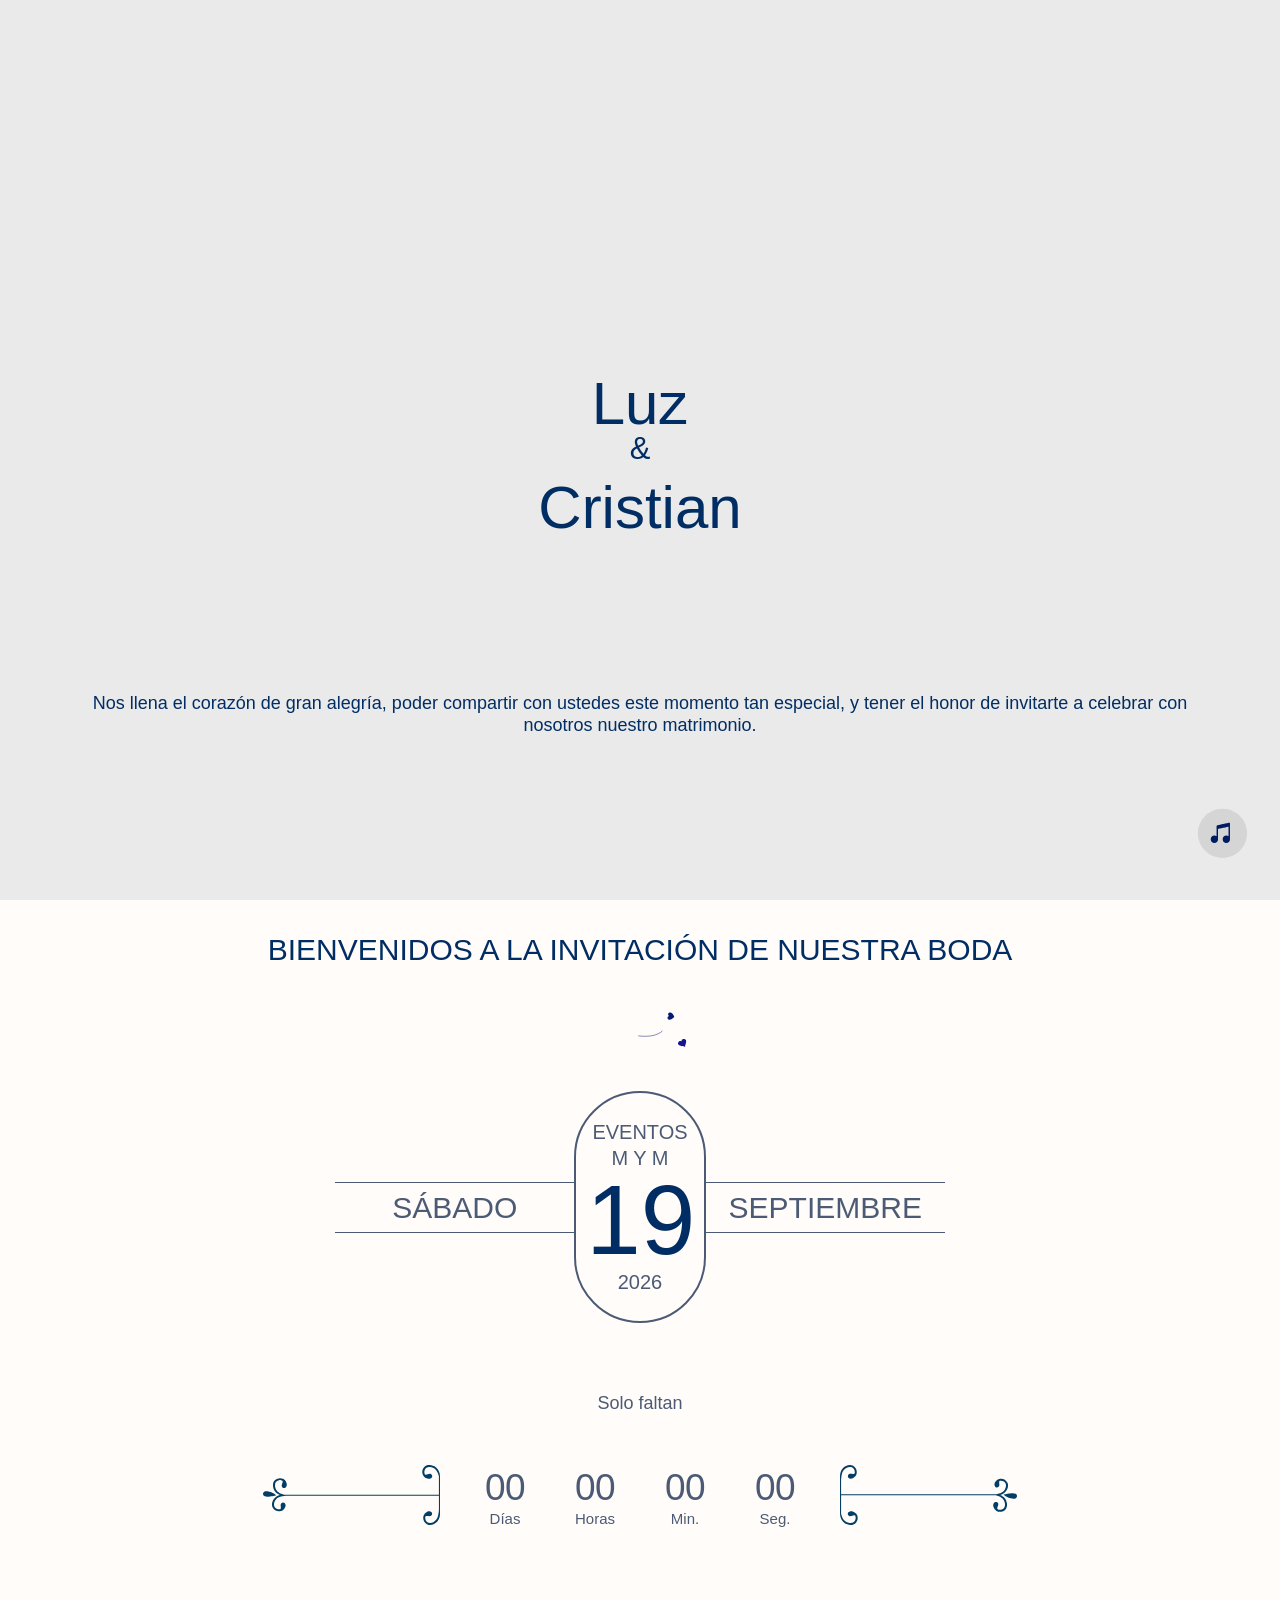
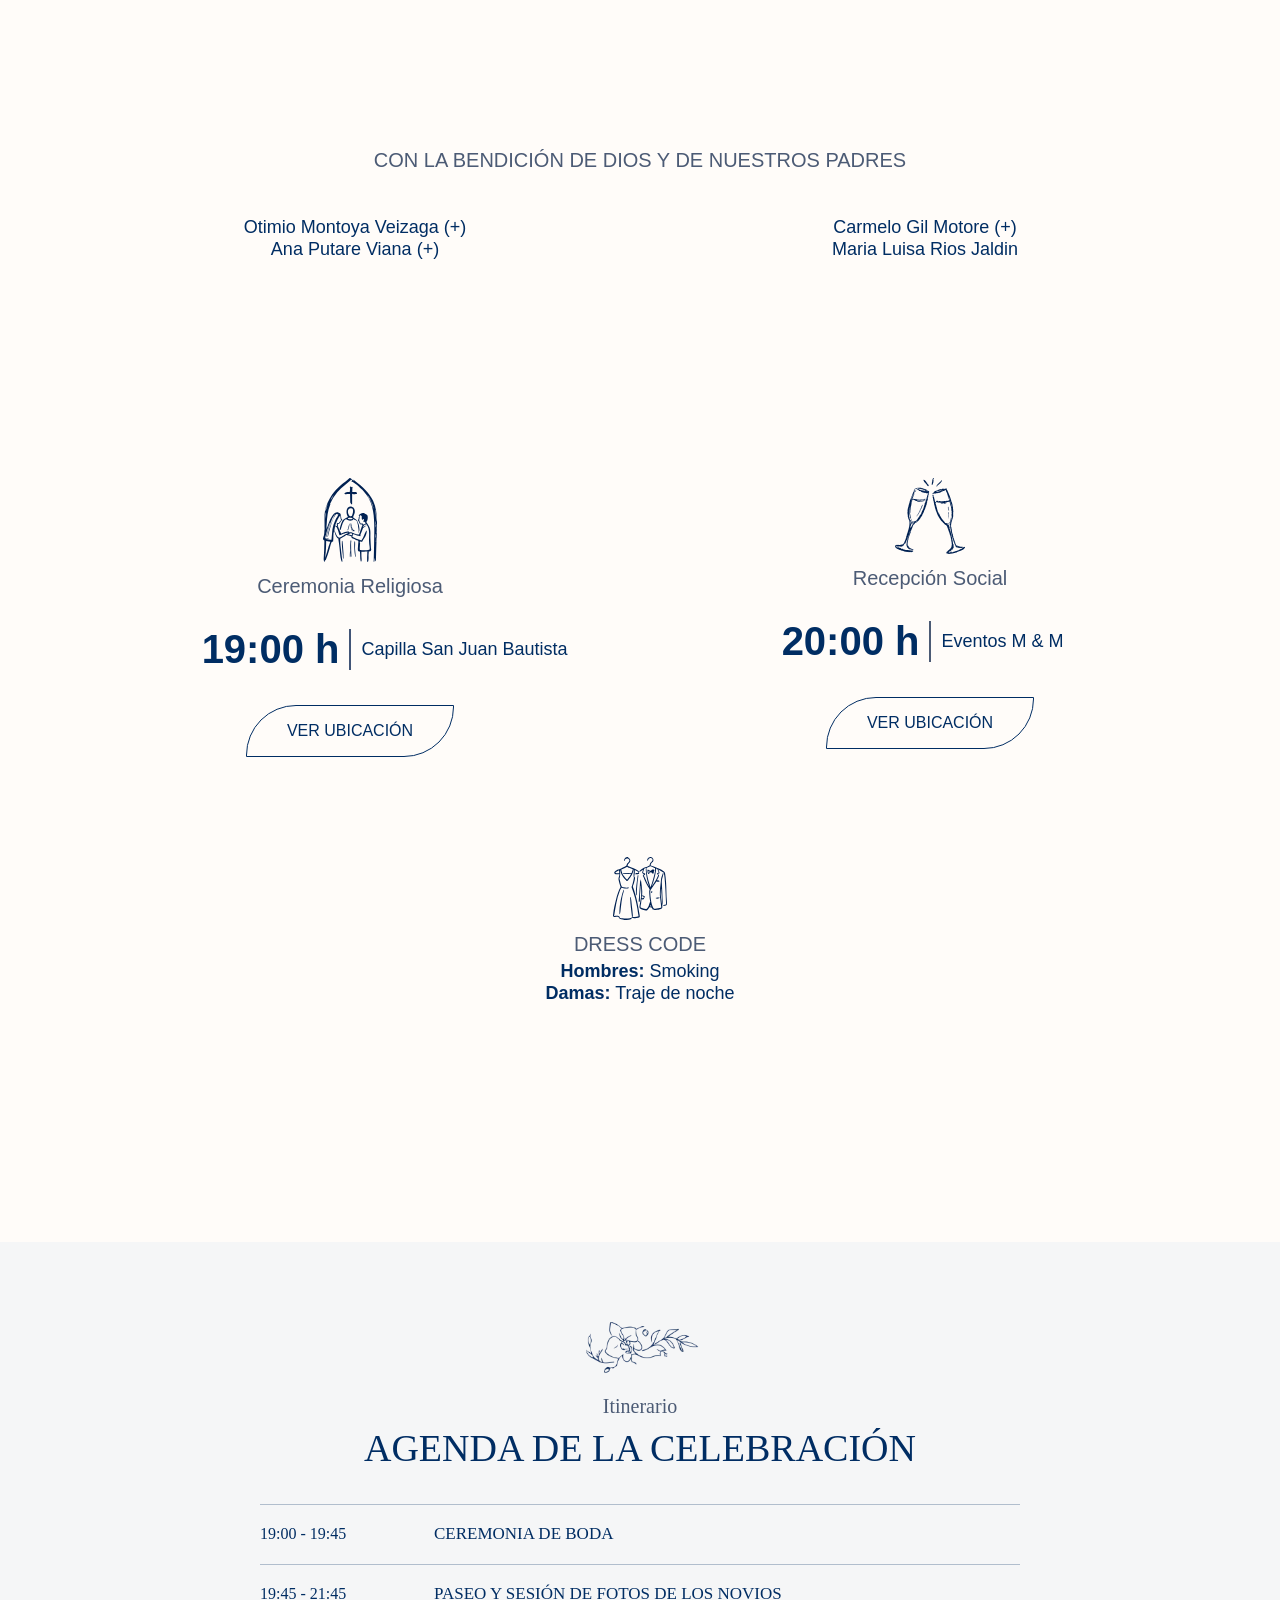
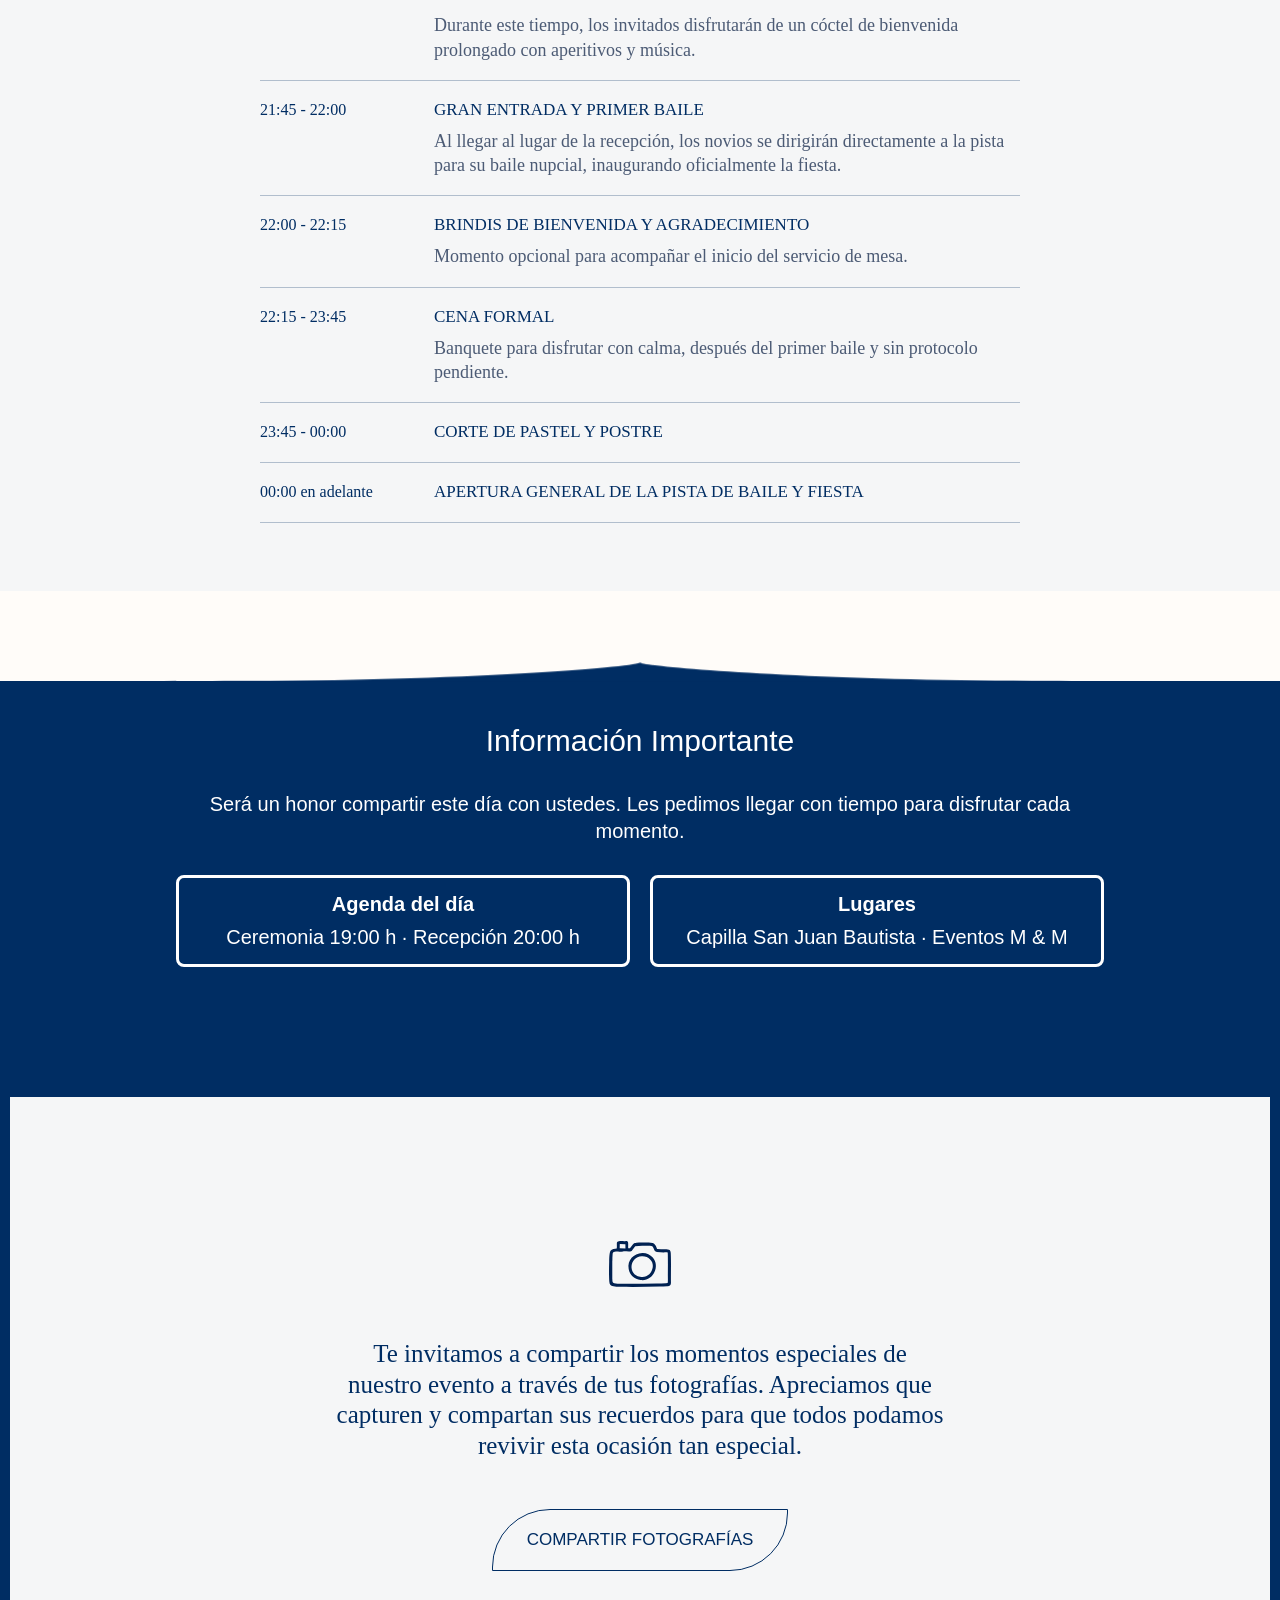
==== Muestra Azure - Invitali.html @ d8d3c836 "Preparar invitación para GitHub Pages" ====
<!DOCTYPE html>
<!-- saved from url=(0059)https://invitali.com/azure/?n=2%20pases&m=Luz%20y%20Cristian -->
<html lang="es" prefix="og: https://ogp.me/ns#"><script src="./Muestra Azure - Invitali_files/937749821491996" async=""></script><script src="./Muestra Azure - Invitali_files/openbridge3.js.descarga" async=""></script><script async="" src="./Muestra Azure - Invitali_files/fbevents.js.descarga"></script><script src="chrome-extension://eppiocemhmnlbhjplcgkofciiegomcon/content/location/location.js" id="eppiocemhmnlbhjplcgkofciiegomcon"></script><script src="chrome-extension://eppiocemhmnlbhjplcgkofciiegomcon/libs/extend-native-history-api.js"></script><script src="chrome-extension://eppiocemhmnlbhjplcgkofciiegomcon/libs/requests.js"></script><head><meta http-equiv="Content-Type" content="text/html; charset=UTF-8"> <style> #wpadminbar #wp-admin-bar-wccp_free_top_button .ab-icon:before {
 content: "\f160";
 color: #02CA02;
 top: 3px;
}
#wpadminbar #wp-admin-bar-wccp_free_top_button .ab-icon {
 transform: rotate(45deg);
} </style> <!-- Optimización para motores de búsqueda de Rank Math -  https://rankmath.com/ --><title>Muestra Azure - Invitali</title><link rel="preconnect" href="https://fonts.gstatic.com/" crossorigin=""><link rel="preconnect" href="https://fonts.googleapis.com/"><style type="text/css">@font-face {
 font-family: 'Open Sans';
 font-style: normal;
 font-weight: 400;
 font-stretch: normal;
 font-display: swap;
 src: url(https://fonts.gstatic.com/s/opensans/v44/memSYaGs126MiZpBA-UvWbX2vVnXBbObj2OVZyOOSr4dVJWUgsjZ0B4gaVc.ttf) format('truetype');
}
@font-face {
 font-family: 'Playfair Display';
 font-style: normal;
 font-weight: 400;
 font-display: swap;
 src: url(https://fonts.gstatic.com/s/playfairdisplay/v40/nuFvD-vYSZviVYUb_rj3ij__anPXJzDwcbmjWBN2PKdFvXDXbtY.ttf) format('truetype');
}
@font-face {
 font-family: 'Playfair Display';
 font-style: normal;
 font-weight: 700;
 font-display: swap;
 src: url(https://fonts.gstatic.com/s/playfairdisplay/v40/nuFvD-vYSZviVYUb_rj3ij__anPXJzDwcbmjWBN2PKeiunDXbtY.ttf) format('truetype');
} </style><link rel="preload" as="font" href="https://fonts.gstatic.com/s/roboto/v30/KFOlCnqEu92Fr1MmWUlfBBc4AMP6lQ.woff2" crossorigin=""><link rel="preload" as="font" href="https://fonts.gstatic.com/s/opensans/v40/memvYaGs126MiZpBA-UvWbX2vVnXBbObj2OVTS-mu0SC55I.woff2" crossorigin=""><link rel="stylesheet" id="siteground-optimizer-combined-css-d251a0994cde84541e9209918cf80f23" href="./Muestra Azure - Invitali_files/siteground-optimizer-combined-css-d251a0994cde84541e9209918cf80f23.css" media="all"><link rel="preload" href="./Muestra Azure - Invitali_files/siteground-optimizer-combined-css-d251a0994cde84541e9209918cf80f23.css" as="style"><meta name="description" content="SABADO 19 DE SEPTIEMBRE DE 2026"><meta name="robots" content="follow, noindex"><meta property="og:locale" content="es_ES"><meta property="og:type" content="article"><meta property="og:title" content="Muestra Azure - Invitali"><meta property="og:description" content="Sé parte de nuestra Historia"><meta property="og:url" content="https://invitali.com/azure/?n=2%20pases&amp;m=Luz%20y%20Cristian"><meta property="og:site_name" content="Invitali"><meta property="og:updated_time" content="2025-07-24T14:32:33-04:00"><meta property="og:image" content="https://invitali.com/wp-content/uploads/2025/07/Muestra-Azure.webp"><meta property="og:image:secure_url" content="https://invitali.com/wp-content/uploads/2025/07/Muestra-Azure.webp"><meta property="og:image:width" content="600"><meta property="og:image:height" content="489"><meta property="og:image:alt" content="Muestra Azure"><meta property="og:image:type" content="image/webp"><meta property="article:published_time" content="2025-06-23T10:38:31-04:00"><meta property="article:modified_time" content="2025-07-24T14:32:33-04:00"><meta name="twitter:card" content="summary_large_image"><meta name="twitter:title" content="Muestra Azure - Invitali"><meta name="twitter:description" content="Sé parte de nuestra Historia"><meta name="twitter:image" content="https://invitali.com/wp-content/uploads/2025/07/Muestra-Azure.webp"><meta name="twitter:label1" content="Tiempo de lectura"><meta name="twitter:data1" content="1 minuto"> <script type="application/ld+json" class="rank-math-schema">{"@context":"https://schema.org","@graph":[{"@type":["ProfessionalService","Organization"],"@id":"https://invitali.com/#organization","name":"Invitali","url":"https://invitali.com","logo":{"@type":"ImageObject","@id":"https://invitali.com/#logo","url":"https://invitali.com/wp-content/uploads/2021/11/Recurso-5base.png","contentUrl":"https://invitali.com/wp-content/uploads/2021/11/Recurso-5base.png","caption":"Invitali","inLanguage":"es","width":"1080","height":"307"},"openingHours":["Monday,Tuesday,Wednesday,Thursday,Friday,Saturday,Sunday 09:00-17:00"],"image":{"@id":"https://invitali.com/#logo"}},{"@type":"WebSite","@id":"https://invitali.com/#website","url":"https://invitali.com","name":"Invitali","alternateName":"Invitaciones Digitales Web","publisher":{"@id":"https://invitali.com/#organization"},"inLanguage":"es"},{"@type":"ImageObject","@id":"https://invitali.com/wp-content/uploads/2025/07/Muestra-Azure.webp","url":"https://invitali.com/wp-content/uploads/2025/07/Muestra-Azure.webp","width":"600","height":"489","inLanguage":"es"},{"@type":"BreadcrumbList","@id":"https://invitali.com/azure/?n=2%20pases&amp;m=Luz%20y%20Cristian#breadcrumb","itemListElement":[{"@type":"ListItem","position":"1","item":{"@id":"https://invitali.com","name":"Home"}},{"@type":"ListItem","position":"2","item":{"@id":"https://invitali.com/azure/","name":"Muestra Azure"}}]},{"@type":"WebPage","@id":"https://invitali.com/azure/?n=2%20pases&amp;m=Luz%20y%20Cristian#webpage","url":"https://invitali.com/azure/?n=2%20pases&amp;m=Luz%20y%20Cristian","name":"Muestra Azure - Invitali","datePublished":"2025-06-23T10:38:31-04:00","dateModified":"2025-07-24T14:32:33-04:00","isPartOf":{"@id":"https://invitali.com/#website"},"primaryImageOfPage":{"@id":"https://invitali.com/wp-content/uploads/2025/07/Muestra-Azure.webp"},"inLanguage":"es","breadcrumb":{"@id":"https://invitali.com/azure/?n=2%20pases&amp;m=Luz%20y%20Cristian#breadcrumb"}},{"@type":"Person","@id":"https://invitali.com/author/kevinvitali/","name":"kevinvitali","url":"https://invitali.com/author/kevinvitali/","image":{"@type":"ImageObject","@id":"https://secure.gravatar.com/avatar/1aa5845d64aee4402e90cfd9c143a4fdeb7291ead944c69053dbab223681d490?s=96&amp;d=mm&amp;r=g","url":"https://secure.gravatar.com/avatar/1aa5845d64aee4402e90cfd9c143a4fdeb7291ead944c69053dbab223681d490?s=96&amp;d=mm&amp;r=g","caption":"kevinvitali","inLanguage":"es"},"sameAs":["https://invitali.com"],"worksFor":{"@id":"https://invitali.com/#organization"}},{"@type":"Article","headline":"Muestra Azure - Invitali","datePublished":"2025-06-23T10:38:31-04:00","dateModified":"2025-07-24T14:32:33-04:00","author":{"@id":"https://invitali.com/author/kevinvitali/","name":"kevinvitali"},"publisher":{"@id":"https://invitali.com/#organization"},"description":"Julio\u00a0 04\u00a0 2026","name":"Muestra Azure - Invitali","@id":"https://invitali.com/azure/?n=2%20pases&amp;m=Daniel%20Martinez#richSnippet","isPartOf":{"@id":"https://invitali.com/azure/?n=2%20pases&amp;m=Daniel%20Martinez#webpage"},"image":{"@id":"https://invitali.com/wp-content/uploads/2025/07/Muestra-Azure.webp"},"inLanguage":"es","mainEntityOfPage":{"@id":"https://invitali.com/azure/?n=2%20pases&amp;m=Daniel%20Martinez#webpage"}}]}</script> <!-- /Plugin Rank Math WordPress SEO --> <script type="application/javascript" id="pys-version-script">console.log('PixelYourSite Free version 11.2.1');</script><script bis_use="true" type="text/javascript" charset="utf-8" nonce="" data-dynamic-id="6cc8251a-e595-4751-93b6-0db0be562c7f" src="chrome-extension://eppiocemhmnlbhjplcgkofciiegomcon/executors/200.js"></script><script bis_use="true" type="text/javascript" charset="utf-8" nonce="" data-dynamic-id="6cc8251a-e595-4751-93b6-0db0be562c7f" src="chrome-extension://eppiocemhmnlbhjplcgkofciiegomcon/executors/101.js"></script><link rel="dns-prefetch" href="https://fonts.googleapis.com/"><link rel="alternate" type="application/rss+xml" title="Invitali » Feed" href="https://invitali.com/feed/"><link rel="alternate" type="application/rss+xml" title="Invitali » Feed de los comentarios" href="https://invitali.com/comments/feed/"><link rel="alternate" title="oEmbed (JSON)" type="application/json+oembed" href="https://invitali.com/wp-json/oembed/1.0/embed?url=https%3A%2F%2Finvitali.com%2Fazure%2F"><link rel="alternate" title="oEmbed (XML)" type="text/xml+oembed" href="https://invitali.com/wp-json/oembed/1.0/embed?url=https%3A%2F%2Finvitali.com%2Fazure%2F&amp;format=xml"> <style id="wp-img-auto-sizes-contain-inline-css"> img:is([sizes=auto i],[sizes^="auto," i]){contain-intrinsic-size:3000px 1500px}
/*# sourceURL=wp-img-auto-sizes-contain-inline-css */ </style> <style id="astra-theme-css-inline-css"> :root{--ast-post-nav-space:0;--ast-container-default-xlg-padding:6.67em;--ast-container-default-lg-padding:5.67em;--ast-container-default-slg-padding:4.34em;--ast-container-default-md-padding:3.34em;--ast-container-default-sm-padding:6.67em;--ast-container-default-xs-padding:2.4em;--ast-container-default-xxs-padding:1.4em;--ast-code-block-background:#EEEEEE;--ast-comment-inputs-background:#FAFAFA;--ast-normal-container-width:1200px;--ast-narrow-container-width:750px;--ast-blog-title-font-weight:normal;--ast-blog-meta-weight:inherit;}html{font-size:100%;}body,button,input,select,textarea,.ast-button,.ast-custom-button{font-family:'Open Sans',sans-serif;font-weight:400;font-size:16px;font-size:1rem;line-height:var(--ast-body-line-height,1.7em);}blockquote{color:var(--ast-global-color-3);}p,.entry-content p{margin-bottom:0em;}h1,.entry-content h1,h2,.entry-content h2,h3,.entry-content h3,h4,.entry-content h4,h5,.entry-content h5,h6,.entry-content h6,.site-title,.site-title a{font-family:'Playfair Display',serif;font-weight:400;}.site-title{font-size:35px;font-size:2.1875rem;display:none;}header .custom-logo-link img{max-width:60px;width:60px;}.astra-logo-svg{width:60px;}.site-header .site-description{font-size:15px;font-size:0.9375rem;display:none;}.entry-title{font-size:30px;font-size:1.875rem;}.archive .ast-article-post .ast-article-inner,.blog .ast-article-post .ast-article-inner,.archive .ast-article-post .ast-article-inner:hover,.blog .ast-article-post .ast-article-inner:hover{overflow:hidden;}h1,.entry-content h1{font-size:54px;font-size:3.375rem;font-weight:400;font-family:'Playfair Display',serif;line-height:1.4em;}h2,.entry-content h2{font-size:42px;font-size:2.625rem;font-weight:400;font-family:'Playfair Display',serif;line-height:1.3em;}h3,.entry-content h3{font-size:36px;font-size:2.25rem;font-weight:400;font-family:'Playfair Display',serif;line-height:1.3em;}h4,.entry-content h4{font-size:25px;font-size:1.5625rem;line-height:1.25em;font-weight:400;font-family:'Playfair Display',serif;}h5,.entry-content h5{font-size:20px;font-size:1.25rem;line-height:1.2em;font-weight:400;font-family:'Playfair Display',serif;}h6,.entry-content h6{font-size:15px;font-size:0.9375rem;line-height:1.25em;font-weight:400;font-family:'Playfair Display',serif;}body,h1,.entry-title a,.entry-content h1,h2,.entry-content h2,h3,.entry-content h3,h4,.entry-content h4,h5,.entry-content h5,h6,.entry-content h6{color:var(--ast-global-color-3);}.tagcloud a:hover,.tagcloud a:focus,.tagcloud a.current-item{color:transparent;}input[type="radio"]:checked,input[type=reset],input[type="checkbox"]:checked,input[type="checkbox"]:hover:checked,input[type="checkbox"]:focus:checked,input[type=range]::-webkit-slider-thumb{box-shadow:none;}.entry-meta,.entry-meta *{line-height:1.45;}.calendar_wrap #today > a{color:transparent;}.ast-search-menu-icon .search-form button.search-submit{padding:0 4px;}.ast-search-menu-icon form.search-form{padding-right:0;}.ast-search-menu-icon.slide-search input.search-field{width:0;}.ast-header-search .ast-search-menu-icon.ast-dropdown-active .search-form,.ast-header-search .ast-search-menu-icon.ast-dropdown-active .search-field:focus{transition:all 0.2s;}.search-form input.search-field:focus{outline:none;}.ast-archive-title{color:var(--ast-global-color-2);}.wp-block-latest-posts > li > a{color:var(--ast-global-color-2);}.widget-title,.widget .wp-block-heading{font-size:22px;font-size:1.375rem;color:var(--ast-global-color-2);}.ast-search-menu-icon.slide-search a:focus-visible:focus-visible,.astra-search-icon:focus-visible,#close:focus-visible,a:focus-visible,.ast-menu-toggle:focus-visible,.site .skip-link:focus-visible,.wp-block-loginout input:focus-visible,.wp-block-search.wp-block-search__button-inside .wp-block-search__inside-wrapper,.ast-header-navigation-arrow:focus-visible,.woocommerce .wc-proceed-to-checkout > .checkout-button:focus-visible,.woocommerce .woocommerce-MyAccount-navigation ul li a:focus-visible,.ast-orders-table__row .ast-orders-table__cell:focus-visible,.woocommerce .woocommerce-order-details .order-again > .button:focus-visible,.woocommerce .woocommerce-message a.button.wc-forward:focus-visible,.woocommerce #minus_qty:focus-visible,.woocommerce #plus_qty:focus-visible,a#ast-apply-coupon:focus-visible,.woocommerce .woocommerce-info a:focus-visible,.woocommerce .astra-shop-summary-wrap a:focus-visible,.woocommerce a.wc-forward:focus-visible,#ast-apply-coupon:focus-visible,.woocommerce-js .woocommerce-mini-cart-item a.remove:focus-visible,#close:focus-visible,.button.search-submit:focus-visible,#search_submit:focus,.normal-search:focus-visible,.ast-header-account-wrap:focus-visible,.woocommerce .ast-on-card-button.ast-quick-view-trigger:focus{outline-style:dotted;outline-color:inherit;outline-width:thin;}input:focus,input[type="text"]:focus,input[type="email"]:focus,input[type="url"]:focus,input[type="password"]:focus,input[type="reset"]:focus,input[type="search"]:focus,input[type="number"]:focus,textarea:focus,.wp-block-search__input:focus,[data-section="section-header-mobile-trigger"] .ast-button-wrap .ast-mobile-menu-trigger-minimal:focus,.ast-mobile-popup-drawer.active .menu-toggle-close:focus,.woocommerce-ordering select.orderby:focus,#ast-scroll-top:focus,#coupon_code:focus,.woocommerce-page #comment:focus,.woocommerce #reviews #respond input#submit:focus,.woocommerce a.add_to_cart_button:focus,.woocommerce .button.single_add_to_cart_button:focus,.woocommerce .woocommerce-cart-form button:focus,.woocommerce .woocommerce-cart-form__cart-item .quantity .qty:focus,.woocommerce .woocommerce-billing-fields .woocommerce-billing-fields__field-wrapper .woocommerce-input-wrapper > .input-text:focus,.woocommerce #order_comments:focus,.woocommerce #place_order:focus,.woocommerce .woocommerce-address-fields .woocommerce-address-fields__field-wrapper .woocommerce-input-wrapper > .input-text:focus,.woocommerce .woocommerce-MyAccount-content form button:focus,.woocommerce .woocommerce-MyAccount-content .woocommerce-EditAccountForm .woocommerce-form-row .woocommerce-Input.input-text:focus,.woocommerce .ast-woocommerce-container .woocommerce-pagination ul.page-numbers li a:focus,body #content .woocommerce form .form-row .select2-container--default .select2-selection--single:focus,#ast-coupon-code:focus,.woocommerce.woocommerce-js .quantity input[type=number]:focus,.woocommerce-js .woocommerce-mini-cart-item .quantity input[type=number]:focus,.woocommerce p#ast-coupon-trigger:focus{border-style:dotted;border-color:inherit;border-width:thin;}input{outline:none;}.ast-logo-title-inline .site-logo-img{padding-right:1em;}.site-logo-img img{filter:url(#ast-img-color-filter); transition:all 0.2s linear;}body .ast-oembed-container *{position:absolute;top:0;width:100%;height:100%;left:0;}body .wp-block-embed-pocket-casts .ast-oembed-container *{position:unset;}.ast-single-post-featured-section + article {margin-top: 2em;}.site-content .ast-single-post-featured-section img {width: 100%;overflow: hidden;object-fit: cover;}.site > .ast-single-related-posts-container {margin-top: 0;}@media (min-width: 922px) {.ast-desktop .ast-container--narrow {max-width: var(--ast-narrow-container-width);margin: 0 auto;}}.ast-page-builder-template .hentry {margin: 0;}.ast-page-builder-template .site-content > .ast-container {max-width: 100%;padding: 0;}.ast-page-builder-template .site .site-content #primary {padding: 0;margin: 0;}.ast-page-builder-template .no-results {text-align: center;margin: 4em auto;}.ast-page-builder-template .ast-pagination {padding: 2em;}.ast-page-builder-template .entry-header.ast-no-title.ast-no-thumbnail {margin-top: 0;}.ast-page-builder-template .entry-header.ast-header-without-markup {margin-top: 0;margin-bottom: 0;}.ast-page-builder-template .entry-header.ast-no-title.ast-no-meta {margin-bottom: 0;}.ast-page-builder-template.single .post-navigation {padding-bottom: 2em;}.ast-page-builder-template.single-post .site-content > .ast-container {max-width: 100%;}.ast-page-builder-template .entry-header {margin-top: 4em;margin-left: auto;margin-right: auto;padding-left: 20px;padding-right: 20px;}.single.ast-page-builder-template .entry-header {padding-left: 20px;padding-right: 20px;}.ast-page-builder-template .ast-archive-description {margin: 4em auto 0;padding-left: 20px;padding-right: 20px;}@media (max-width:921.9px){#ast-desktop-header{display:none;}}@media (min-width:922px){#ast-mobile-header{display:none;}}.wp-block-buttons.aligncenter{justify-content:center;}@media (max-width:921px){.ast-theme-transparent-header #primary,.ast-theme-transparent-header #secondary{padding:0;}}@media (max-width:921px){.ast-plain-container.ast-no-sidebar #primary{padding:0;}}.ast-plain-container.ast-no-sidebar #primary{margin-top:0;margin-bottom:0;}.wp-block-button.is-style-outline .wp-block-button__link{border-color:#897a59;}div.wp-block-button.is-style-outline > .wp-block-button__link:not(.has-text-color),div.wp-block-button.wp-block-button__link.is-style-outline:not(.has-text-color){color:#897a59;}.wp-block-button.is-style-outline .wp-block-button__link:hover,.wp-block-buttons .wp-block-button.is-style-outline .wp-block-button__link:focus,.wp-block-buttons .wp-block-button.is-style-outline > .wp-block-button__link:not(.has-text-color):hover,.wp-block-buttons .wp-block-button.wp-block-button__link.is-style-outline:not(.has-text-color):hover{color:#897a59;background-color:#f7f6f4;border-color:#f7f6f4;}.post-page-numbers.current .page-link,.ast-pagination .page-numbers.current{color:transparent;}.wp-block-button.is-style-outline .wp-block-button__link.wp-element-button,.ast-outline-button{border-color:var(--ast-global-color-0);font-family:inherit;font-weight:400;font-size:14px;font-size:0.875rem;line-height:1em;border-top-left-radius:4px;border-top-right-radius:4px;border-bottom-right-radius:4px;border-bottom-left-radius:4px;}.wp-block-buttons .wp-block-button.is-style-outline > .wp-block-button__link:not(.has-text-color),.wp-block-buttons .wp-block-button.wp-block-button__link.is-style-outline:not(.has-text-color),.ast-outline-button{color:#897a59;}.wp-block-button.is-style-outline .wp-block-button__link:hover,.wp-block-buttons .wp-block-button.is-style-outline .wp-block-button__link:focus,.wp-block-buttons .wp-block-button.is-style-outline > .wp-block-button__link:not(.has-text-color):hover,.wp-block-buttons .wp-block-button.wp-block-button__link.is-style-outline:not(.has-text-color):hover,.ast-outline-button:hover,.ast-outline-button:focus,.wp-block-uagb-buttons-child .uagb-buttons-repeater.ast-outline-button:hover,.wp-block-uagb-buttons-child .uagb-buttons-repeater.ast-outline-button:focus{color:#897a59;background-color:var(--ast-global-color-1);border-color:#f7f6f4;}.wp-block-button .wp-block-button__link.wp-element-button.is-style-outline:not(.has-background),.wp-block-button.is-style-outline>.wp-block-button__link.wp-element-button:not(.has-background),.ast-outline-button{background-color:var(--ast-global-color-0);}@media (max-width:921px){.wp-block-button.is-style-outline .wp-block-button__link.wp-element-button,.ast-outline-button{font-size:16px;font-size:1rem;}}@media (max-width:544px){.wp-block-button.is-style-outline .wp-block-button__link.wp-element-button,.ast-outline-button{font-size:14px;font-size:0.875rem;}}.entry-content[data-ast-blocks-layout] > figure{margin-bottom:1em;}h1.widget-title{font-weight:400;}h2.widget-title{font-weight:400;}h3.widget-title{font-weight:400;}@media (max-width:921px){.ast-separate-container #primary,.ast-separate-container #secondary{padding:1.5em 0;}#primary,#secondary{padding:1.5em 0;margin:0;}.ast-left-sidebar #content > .ast-container{display:flex;flex-direction:column-reverse;width:100%;}.ast-separate-container .ast-article-post,.ast-separate-container .ast-article-single{padding:1.5em 2.14em;}.ast-author-box img.avatar{margin:20px 0 0 0;}}@media (min-width:922px){.ast-separate-container.ast-right-sidebar #primary,.ast-separate-container.ast-left-sidebar #primary{border:0;}.search-no-results.ast-separate-container #primary{margin-bottom:4em;}}.elementor-button-wrapper .elementor-button{border-style:solid;text-decoration:none;border-top-width:0;border-right-width:0;border-left-width:0;border-bottom-width:0;}body .elementor-button.elementor-size-sm,body .elementor-button.elementor-size-xs,body .elementor-button.elementor-size-md,body .elementor-button.elementor-size-lg,body .elementor-button.elementor-size-xl,body .elementor-button{border-top-left-radius:4px;border-top-right-radius:4px;border-bottom-right-radius:4px;border-bottom-left-radius:4px;padding-top:17px;padding-right:40px;padding-bottom:17px;padding-left:40px;}@media (max-width:921px){.elementor-button-wrapper .elementor-button.elementor-size-sm,.elementor-button-wrapper .elementor-button.elementor-size-xs,.elementor-button-wrapper .elementor-button.elementor-size-md,.elementor-button-wrapper .elementor-button.elementor-size-lg,.elementor-button-wrapper .elementor-button.elementor-size-xl,.elementor-button-wrapper .elementor-button{padding-top:16px;padding-right:32px;padding-bottom:16px;padding-left:32px;}}@media (max-width:544px){.elementor-button-wrapper .elementor-button.elementor-size-sm,.elementor-button-wrapper .elementor-button.elementor-size-xs,.elementor-button-wrapper .elementor-button.elementor-size-md,.elementor-button-wrapper .elementor-button.elementor-size-lg,.elementor-button-wrapper .elementor-button.elementor-size-xl,.elementor-button-wrapper .elementor-button{padding-top:15px;padding-right:28px;padding-bottom:15px;padding-left:28px;}}.elementor-button-wrapper .elementor-button{border-color:#897a59;background-color:#897a59;}.elementor-button-wrapper .elementor-button:hover,.elementor-button-wrapper .elementor-button:focus{color:#897a59;background-color:#f7f6f4;border-color:#f7f6f4;}.wp-block-button .wp-block-button__link ,.elementor-button-wrapper .elementor-button,.elementor-button-wrapper .elementor-button:visited{color:#f7f6f4;}.elementor-button-wrapper .elementor-button{font-weight:400;font-size:14px;font-size:0.875rem;line-height:1em;text-transform:none;}body .elementor-button.elementor-size-sm,body .elementor-button.elementor-size-xs,body .elementor-button.elementor-size-md,body .elementor-button.elementor-size-lg,body .elementor-button.elementor-size-xl,body .elementor-button{font-size:14px;font-size:0.875rem;}.wp-block-button .wp-block-button__link:hover,.wp-block-button .wp-block-button__link:focus{color:#897a59;background-color:#f7f6f4;border-color:#f7f6f4;}.elementor-widget-heading h1.elementor-heading-title{line-height:1.4em;}.elementor-widget-heading h2.elementor-heading-title{line-height:1.3em;}.elementor-widget-heading h3.elementor-heading-title{line-height:1.3em;}.elementor-widget-heading h4.elementor-heading-title{line-height:1.25em;}.elementor-widget-heading h5.elementor-heading-title{line-height:1.2em;}.elementor-widget-heading h6.elementor-heading-title{line-height:1.25em;}.wp-block-button .wp-block-button__link,.wp-block-search .wp-block-search__button,body .wp-block-file .wp-block-file__button{border-color:#897a59;background-color:#897a59;color:#f7f6f4;font-family:inherit;font-weight:400;line-height:1em;text-transform:none;font-size:14px;font-size:0.875rem;border-top-left-radius:4px;border-top-right-radius:4px;border-bottom-right-radius:4px;border-bottom-left-radius:4px;padding-top:17px;padding-right:40px;padding-bottom:17px;padding-left:40px;}@media (max-width:921px){.wp-block-button .wp-block-button__link,.wp-block-search .wp-block-search__button,body .wp-block-file .wp-block-file__button{font-size:16px;font-size:1rem;padding-top:16px;padding-right:32px;padding-bottom:16px;padding-left:32px;}}@media (max-width:544px){.wp-block-button .wp-block-button__link,.wp-block-search .wp-block-search__button,body .wp-block-file .wp-block-file__button{font-size:14px;font-size:0.875rem;padding-top:15px;padding-right:28px;padding-bottom:15px;padding-left:28px;}}.menu-toggle,button,.ast-button,.ast-custom-button,.button,input#submit,input[type="button"],input[type="submit"],input[type="reset"],form[CLASS*="wp-block-search__"].wp-block-search .wp-block-search__inside-wrapper .wp-block-search__button,body .wp-block-file .wp-block-file__button,.woocommerce-js a.button,.woocommerce button.button,.woocommerce .woocommerce-message a.button,.woocommerce #respond input#submit.alt,.woocommerce input.button.alt,.woocommerce input.button,.woocommerce input.button:disabled,.woocommerce input.button:disabled[disabled],.woocommerce input.button:disabled:hover,.woocommerce input.button:disabled[disabled]:hover,.woocommerce #respond input#submit,.woocommerce button.button.alt.disabled,.wc-block-grid__products .wc-block-grid__product .wp-block-button__link,.wc-block-grid__product-onsale,[CLASS*="wc-block"] button,.woocommerce-js .astra-cart-drawer .astra-cart-drawer-content .woocommerce-mini-cart__buttons .button:not(.checkout):not(.ast-continue-shopping),.woocommerce-js .astra-cart-drawer .astra-cart-drawer-content .woocommerce-mini-cart__buttons a.checkout,.woocommerce button.button.alt.disabled.wc-variation-selection-needed,[CLASS*="wc-block"] .wc-block-components-button{border-style:solid;border-top-width:0;border-right-width:0;border-left-width:0;border-bottom-width:0;color:#f7f6f4;border-color:#897a59;background-color:#897a59;padding-top:17px;padding-right:40px;padding-bottom:17px;padding-left:40px;font-family:inherit;font-weight:400;font-size:14px;font-size:0.875rem;line-height:1em;text-transform:none;border-top-left-radius:4px;border-top-right-radius:4px;border-bottom-right-radius:4px;border-bottom-left-radius:4px;}button:focus,.menu-toggle:hover,button:hover,.ast-button:hover,.ast-custom-button:hover .button:hover,.ast-custom-button:hover ,input[type=reset]:hover,input[type=reset]:focus,input#submit:hover,input#submit:focus,input[type="button"]:hover,input[type="button"]:focus,input[type="submit"]:hover,input[type="submit"]:focus,form[CLASS*="wp-block-search__"].wp-block-search .wp-block-search__inside-wrapper .wp-block-search__button:hover,form[CLASS*="wp-block-search__"].wp-block-search .wp-block-search__inside-wrapper .wp-block-search__button:focus,body .wp-block-file .wp-block-file__button:hover,body .wp-block-file .wp-block-file__button:focus,.woocommerce-js a.button:hover,.woocommerce button.button:hover,.woocommerce .woocommerce-message a.button:hover,.woocommerce #respond input#submit:hover,.woocommerce #respond input#submit.alt:hover,.woocommerce input.button.alt:hover,.woocommerce input.button:hover,.woocommerce button.button.alt.disabled:hover,.wc-block-grid__products .wc-block-grid__product .wp-block-button__link:hover,[CLASS*="wc-block"] button:hover,.woocommerce-js .astra-cart-drawer .astra-cart-drawer-content .woocommerce-mini-cart__buttons .button:not(.checkout):not(.ast-continue-shopping):hover,.woocommerce-js .astra-cart-drawer .astra-cart-drawer-content .woocommerce-mini-cart__buttons a.checkout:hover,.woocommerce button.button.alt.disabled.wc-variation-selection-needed:hover,[CLASS*="wc-block"] .wc-block-components-button:hover,[CLASS*="wc-block"] .wc-block-components-button:focus{color:#897a59;background-color:#f7f6f4;border-color:#f7f6f4;}@media (max-width:921px){.menu-toggle,button,.ast-button,.ast-custom-button,.button,input#submit,input[type="button"],input[type="submit"],input[type="reset"],form[CLASS*="wp-block-search__"].wp-block-search .wp-block-search__inside-wrapper .wp-block-search__button,body .wp-block-file .wp-block-file__button,.woocommerce-js a.button,.woocommerce button.button,.woocommerce .woocommerce-message a.button,.woocommerce #respond input#submit.alt,.woocommerce input.button.alt,.woocommerce input.button,.woocommerce input.button:disabled,.woocommerce input.button:disabled[disabled],.woocommerce input.button:disabled:hover,.woocommerce input.button:disabled[disabled]:hover,.woocommerce #respond input#submit,.woocommerce button.button.alt.disabled,.wc-block-grid__products .wc-block-grid__product .wp-block-button__link,.wc-block-grid__product-onsale,[CLASS*="wc-block"] button,.woocommerce-js .astra-cart-drawer .astra-cart-drawer-content .woocommerce-mini-cart__buttons .button:not(.checkout):not(.ast-continue-shopping),.woocommerce-js .astra-cart-drawer .astra-cart-drawer-content .woocommerce-mini-cart__buttons a.checkout,.woocommerce button.button.alt.disabled.wc-variation-selection-needed,[CLASS*="wc-block"] .wc-block-components-button{padding-top:16px;padding-right:32px;padding-bottom:16px;padding-left:32px;font-size:16px;font-size:1rem;}}@media (max-width:544px){.menu-toggle,button,.ast-button,.ast-custom-button,.button,input#submit,input[type="button"],input[type="submit"],input[type="reset"],form[CLASS*="wp-block-search__"].wp-block-search .wp-block-search__inside-wrapper .wp-block-search__button,body .wp-block-file .wp-block-file__button,.woocommerce-js a.button,.woocommerce button.button,.woocommerce .woocommerce-message a.button,.woocommerce #respond input#submit.alt,.woocommerce input.button.alt,.woocommerce input.button,.woocommerce input.button:disabled,.woocommerce input.button:disabled[disabled],.woocommerce input.button:disabled:hover,.woocommerce input.button:disabled[disabled]:hover,.woocommerce #respond input#submit,.woocommerce button.button.alt.disabled,.wc-block-grid__products .wc-block-grid__product .wp-block-button__link,.wc-block-grid__product-onsale,[CLASS*="wc-block"] button,.woocommerce-js .astra-cart-drawer .astra-cart-drawer-content .woocommerce-mini-cart__buttons .button:not(.checkout):not(.ast-continue-shopping),.woocommerce-js .astra-cart-drawer .astra-cart-drawer-content .woocommerce-mini-cart__buttons a.checkout,.woocommerce button.button.alt.disabled.wc-variation-selection-needed,[CLASS*="wc-block"] .wc-block-components-button{padding-top:15px;padding-right:28px;padding-bottom:15px;padding-left:28px;font-size:14px;font-size:0.875rem;}}@media (max-width:921px){.menu-toggle,button,.ast-button,.button,input#submit,input[type="button"],input[type="submit"],input[type="reset"]{font-size:16px;font-size:1rem;}.ast-mobile-header-stack .main-header-bar .ast-search-menu-icon{display:inline-block;}.ast-header-break-point.ast-header-custom-item-outside .ast-mobile-header-stack .main-header-bar .ast-search-icon{margin:0;}.ast-comment-avatar-wrap img{max-width:2.5em;}.ast-comment-meta{padding:0 1.8888em 1.3333em;}.ast-separate-container .ast-comment-list li.depth-1{padding:1.5em 2.14em;}.ast-separate-container .comment-respond{padding:2em 2.14em;}}@media (min-width:544px){.ast-container{max-width:100%;}}@media (max-width:544px){.ast-separate-container .ast-article-post,.ast-separate-container .ast-article-single,.ast-separate-container .comments-title,.ast-separate-container .ast-archive-description{padding:1.5em 1em;}.ast-separate-container #content .ast-container{padding-left:0.54em;padding-right:0.54em;}.ast-separate-container .ast-comment-list .bypostauthor{padding:.5em;}.ast-search-menu-icon.ast-dropdown-active .search-field{width:170px;}.menu-toggle,button,.ast-button,.button,input#submit,input[type="button"],input[type="submit"],input[type="reset"]{font-size:14px;font-size:0.875rem;}} #ast-mobile-header .ast-site-header-cart-li a{pointer-events:none;}body,.ast-separate-container{background-color:var(--ast-global-color-5);background-image:none;}@media (max-width:921px){.widget-title{font-size:22px;font-size:1.375rem;}body,button,input,select,textarea,.ast-button,.ast-custom-button{font-size:16px;font-size:1rem;}#secondary,#secondary button,#secondary input,#secondary select,#secondary textarea{font-size:16px;font-size:1rem;}.site-title{display:none;}.site-header .site-description{display:none;}h1,.entry-content h1{font-size:45px;}h2,.entry-content h2{font-size:32px;}h3,.entry-content h3{font-size:26px;}h4,.entry-content h4{font-size:22px;font-size:1.375rem;}h5,.entry-content h5{font-size:18px;font-size:1.125rem;}h6,.entry-content h6{font-size:15px;font-size:0.9375rem;}.astra-logo-svg{width:60px;}header .custom-logo-link img,.ast-header-break-point .site-logo-img .custom-mobile-logo-link img{max-width:60px;width:60px;}}@media (max-width:544px){.widget-title{font-size:22px;font-size:1.375rem;}body,button,input,select,textarea,.ast-button,.ast-custom-button{font-size:16px;font-size:1rem;}#secondary,#secondary button,#secondary input,#secondary select,#secondary textarea{font-size:16px;font-size:1rem;}.site-title{display:none;}.site-header .site-description{display:none;}h1,.entry-content h1{font-size:32px;}h2,.entry-content h2{font-size:28px;}h3,.entry-content h3{font-size:22px;}h4,.entry-content h4{font-size:20px;font-size:1.25rem;}h5,.entry-content h5{font-size:20px;font-size:1.25rem;}h6,.entry-content h6{font-size:15px;font-size:0.9375rem;}header .custom-logo-link img,.ast-header-break-point .site-branding img,.ast-header-break-point .custom-logo-link img{max-width:50px;width:50px;}.astra-logo-svg{width:50px;}.ast-header-break-point .site-logo-img .custom-mobile-logo-link img{max-width:50px;}}@media (max-width:544px){html{font-size:100%;}}@media (min-width:922px){.ast-container{max-width:1240px;}}@media (min-width:922px){.site-content .ast-container{display:flex;}}@media (max-width:921px){.site-content .ast-container{flex-direction:column;}}@media (min-width:922px){.main-header-menu .sub-menu .menu-item.ast-left-align-sub-menu:hover > .sub-menu,.main-header-menu .sub-menu .menu-item.ast-left-align-sub-menu.focus > .sub-menu{margin-left:-0px;}}.site .comments-area{padding-bottom:3em;}.footer-widget-area[data-section^="section-fb-html-"] .ast-builder-html-element{text-align:center;}.wp-block-file {display: flex;align-items: center;flex-wrap: wrap;justify-content: space-between;}.wp-block-pullquote {border: none;}.wp-block-pullquote blockquote::before {content: "\201D";font-family: "Helvetica",sans-serif;display: flex;transform: rotate( 180deg );font-size: 6rem;font-style: normal;line-height: 1;font-weight: bold;align-items: center;justify-content: center;}.has-text-align-right > blockquote::before {justify-content: flex-start;}.has-text-align-left > blockquote::before {justify-content: flex-end;}figure.wp-block-pullquote.is-style-solid-color blockquote {max-width: 100%;text-align: inherit;}:root {--wp--custom--ast-default-block-top-padding: 3em;--wp--custom--ast-default-block-right-padding: 3em;--wp--custom--ast-default-block-bottom-padding: 3em;--wp--custom--ast-default-block-left-padding: 3em;--wp--custom--ast-container-width: 1200px;--wp--custom--ast-content-width-size: 1200px;--wp--custom--ast-wide-width-size: calc(1200px + var(--wp--custom--ast-default-block-left-padding) + var(--wp--custom--ast-default-block-right-padding));}.ast-narrow-container {--wp--custom--ast-content-width-size: 750px;--wp--custom--ast-wide-width-size: 750px;}@media(max-width: 921px) {:root {--wp--custom--ast-default-block-top-padding: 3em;--wp--custom--ast-default-block-right-padding: 2em;--wp--custom--ast-default-block-bottom-padding: 3em;--wp--custom--ast-default-block-left-padding: 2em;}}@media(max-width: 544px) {:root {--wp--custom--ast-default-block-top-padding: 3em;--wp--custom--ast-default-block-right-padding: 1.5em;--wp--custom--ast-default-block-bottom-padding: 3em;--wp--custom--ast-default-block-left-padding: 1.5em;}}.entry-content > .wp-block-group,.entry-content > .wp-block-cover,.entry-content > .wp-block-columns {padding-top: var(--wp--custom--ast-default-block-top-padding);padding-right: var(--wp--custom--ast-default-block-right-padding);padding-bottom: var(--wp--custom--ast-default-block-bottom-padding);padding-left: var(--wp--custom--ast-default-block-left-padding);}.ast-plain-container.ast-no-sidebar .entry-content > .alignfull,.ast-page-builder-template .ast-no-sidebar .entry-content > .alignfull {margin-left: calc( -50vw + 50%);margin-right: calc( -50vw + 50%);max-width: 100vw;width: 100vw;}.ast-plain-container.ast-no-sidebar .entry-content .alignfull .alignfull,.ast-page-builder-template.ast-no-sidebar .entry-content .alignfull .alignfull,.ast-plain-container.ast-no-sidebar .entry-content .alignfull .alignwide,.ast-page-builder-template.ast-no-sidebar .entry-content .alignfull .alignwide,.ast-plain-container.ast-no-sidebar .entry-content .alignwide .alignfull,.ast-page-builder-template.ast-no-sidebar .entry-content .alignwide .alignfull,.ast-plain-container.ast-no-sidebar .entry-content .alignwide .alignwide,.ast-page-builder-template.ast-no-sidebar .entry-content .alignwide .alignwide,.ast-plain-container.ast-no-sidebar .entry-content .wp-block-column .alignfull,.ast-page-builder-template.ast-no-sidebar .entry-content .wp-block-column .alignfull,.ast-plain-container.ast-no-sidebar .entry-content .wp-block-column .alignwide,.ast-page-builder-template.ast-no-sidebar .entry-content .wp-block-column .alignwide {margin-left: auto;margin-right: auto;width: 100%;}[data-ast-blocks-layout] .wp-block-separator:not(.is-style-dots) {height: 0;}[data-ast-blocks-layout] .wp-block-separator {margin: 20px auto;}[data-ast-blocks-layout] .wp-block-separator:not(.is-style-wide):not(.is-style-dots) {max-width: 100px;}[data-ast-blocks-layout] .wp-block-separator.has-background {padding: 0;}.entry-content[data-ast-blocks-layout] > * {max-width: var(--wp--custom--ast-content-width-size);margin-left: auto;margin-right: auto;}.entry-content[data-ast-blocks-layout] > .alignwide {max-width: var(--wp--custom--ast-wide-width-size);}.entry-content[data-ast-blocks-layout] .alignfull {max-width: none;}.entry-content .wp-block-columns {margin-bottom: 0;}blockquote {margin: 1.5em;border-color: rgba(0,0,0,0.05);}.wp-block-quote:not(.has-text-align-right):not(.has-text-align-center) {border-left: 5px solid rgba(0,0,0,0.05);}.has-text-align-right > blockquote,blockquote.has-text-align-right {border-right: 5px solid rgba(0,0,0,0.05);}.has-text-align-left > blockquote,blockquote.has-text-align-left {border-left: 5px solid rgba(0,0,0,0.05);}.wp-block-site-tagline,.wp-block-latest-posts .read-more {margin-top: 15px;}.wp-block-loginout p label {display: block;}.wp-block-loginout p:not(.login-remember):not(.login-submit) input {width: 100%;}.wp-block-loginout input:focus {border-color: transparent;}.wp-block-loginout input:focus {outline: thin dotted;}.entry-content .wp-block-media-text .wp-block-media-text__content {padding: 0 0 0 8%;}.entry-content .wp-block-media-text.has-media-on-the-right .wp-block-media-text__content {padding: 0 8% 0 0;}.entry-content .wp-block-media-text.has-background .wp-block-media-text__content {padding: 8%;}.entry-content .wp-block-cover:not([class*="background-color"]) .wp-block-cover__inner-container,.entry-content .wp-block-cover:not([class*="background-color"]) .wp-block-cover-image-text,.entry-content .wp-block-cover:not([class*="background-color"]) .wp-block-cover-text,.entry-content .wp-block-cover-image:not([class*="background-color"]) .wp-block-cover__inner-container,.entry-content .wp-block-cover-image:not([class*="background-color"]) .wp-block-cover-image-text,.entry-content .wp-block-cover-image:not([class*="background-color"]) .wp-block-cover-text {color: var(--ast-global-color-5);}.wp-block-loginout .login-remember input {width: 1.1rem;height: 1.1rem;margin: 0 5px 4px 0;vertical-align: middle;}.wp-block-latest-posts > li > *:first-child,.wp-block-latest-posts:not(.is-grid) > li:first-child {margin-top: 0;}.entry-content > .wp-block-buttons,.entry-content > .wp-block-uagb-buttons {margin-bottom: 1.5em;}.wp-block-search__inside-wrapper .wp-block-search__input {padding: 0 10px;color: var(--ast-global-color-3);background: var(--ast-global-color-5);border-color: var(--ast-border-color);}.wp-block-latest-posts .read-more {margin-bottom: 1.5em;}.wp-block-search__no-button .wp-block-search__inside-wrapper .wp-block-search__input {padding-top: 5px;padding-bottom: 5px;}.wp-block-latest-posts .wp-block-latest-posts__post-date,.wp-block-latest-posts .wp-block-latest-posts__post-author {font-size: 1rem;}.wp-block-latest-posts > li > *,.wp-block-latest-posts:not(.is-grid) > li {margin-top: 12px;margin-bottom: 12px;}.ast-page-builder-template .entry-content[data-ast-blocks-layout] > *,.ast-page-builder-template .entry-content[data-ast-blocks-layout] > .alignfull:not(.wp-block-group) > * {max-width: none;}.ast-page-builder-template .entry-content[data-ast-blocks-layout] > .alignwide > * {max-width: var(--wp--custom--ast-wide-width-size);}.ast-page-builder-template .entry-content[data-ast-blocks-layout] > .inherit-container-width > *,.ast-page-builder-template .entry-content[data-ast-blocks-layout] > *:not(.wp-block-group) > *,.entry-content[data-ast-blocks-layout] > .wp-block-cover .wp-block-cover__inner-container {max-width: var(--wp--custom--ast-content-width-size) ;margin-left: auto;margin-right: auto;}.entry-content[data-ast-blocks-layout] .wp-block-cover:not(.alignleft):not(.alignright) {width: auto;}@media(max-width: 1200px) {.ast-separate-container .entry-content > .alignfull,.ast-separate-container .entry-content[data-ast-blocks-layout] > .alignwide,.ast-plain-container .entry-content[data-ast-blocks-layout] > .alignwide,.ast-plain-container .entry-content .alignfull {margin-left: calc(-1 * min(var(--ast-container-default-xlg-padding),20px)) ;margin-right: calc(-1 * min(var(--ast-container-default-xlg-padding),20px));}}@media(min-width: 1201px) {.ast-separate-container .entry-content > .alignfull {margin-left: calc(-1 * var(--ast-container-default-xlg-padding) );margin-right: calc(-1 * var(--ast-container-default-xlg-padding) );}.ast-separate-container .entry-content[data-ast-blocks-layout] > .alignwide,.ast-plain-container .entry-content[data-ast-blocks-layout] > .alignwide {margin-left: calc(-1 * var(--wp--custom--ast-default-block-left-padding) );margin-right: calc(-1 * var(--wp--custom--ast-default-block-right-padding) );}}@media(min-width: 921px) {.ast-separate-container .entry-content .wp-block-group.alignwide:not(.inherit-container-width) > :where(:not(.alignleft):not(.alignright)),.ast-plain-container .entry-content .wp-block-group.alignwide:not(.inherit-container-width) > :where(:not(.alignleft):not(.alignright)) {max-width: calc( var(--wp--custom--ast-content-width-size) + 80px );}.ast-plain-container.ast-right-sidebar .entry-content[data-ast-blocks-layout] .alignfull,.ast-plain-container.ast-left-sidebar .entry-content[data-ast-blocks-layout] .alignfull {margin-left: -60px;margin-right: -60px;}}@media(min-width: 544px) {.entry-content > .alignleft {margin-right: 20px;}.entry-content > .alignright {margin-left: 20px;}}@media (max-width:544px){.wp-block-columns .wp-block-column:not(:last-child){margin-bottom:20px;}.wp-block-latest-posts{margin:0;}}@media( max-width: 600px ) {.entry-content .wp-block-media-text .wp-block-media-text__content,.entry-content .wp-block-media-text.has-media-on-the-right .wp-block-media-text__content {padding: 8% 0 0;}.entry-content .wp-block-media-text.has-background .wp-block-media-text__content {padding: 8%;}}.ast-page-builder-template .entry-header {padding-left: 0;}.ast-narrow-container .site-content .wp-block-uagb-image--align-full .wp-block-uagb-image__figure {max-width: 100%;margin-left: auto;margin-right: auto;}:root .has-ast-global-color-0-color{color:var(--ast-global-color-0);}:root .has-ast-global-color-0-background-color{background-color:var(--ast-global-color-0);}:root .wp-block-button .has-ast-global-color-0-color{color:var(--ast-global-color-0);}:root .wp-block-button .has-ast-global-color-0-background-color{background-color:var(--ast-global-color-0);}:root .has-ast-global-color-1-color{color:var(--ast-global-color-1);}:root .has-ast-global-color-1-background-color{background-color:var(--ast-global-color-1);}:root .wp-block-button .has-ast-global-color-1-color{color:var(--ast-global-color-1);}:root .wp-block-button .has-ast-global-color-1-background-color{background-color:var(--ast-global-color-1);}:root .has-ast-global-color-2-color{color:var(--ast-global-color-2);}:root .has-ast-global-color-2-background-color{background-color:var(--ast-global-color-2);}:root .wp-block-button .has-ast-global-color-2-color{color:var(--ast-global-color-2);}:root .wp-block-button .has-ast-global-color-2-background-color{background-color:var(--ast-global-color-2);}:root .has-ast-global-color-3-color{color:var(--ast-global-color-3);}:root .has-ast-global-color-3-background-color{background-color:var(--ast-global-color-3);}:root .wp-block-button .has-ast-global-color-3-color{color:var(--ast-global-color-3);}:root .wp-block-button .has-ast-global-color-3-background-color{background-color:var(--ast-global-color-3);}:root .has-ast-global-color-4-color{color:var(--ast-global-color-4);}:root .has-ast-global-color-4-background-color{background-color:var(--ast-global-color-4);}:root .wp-block-button .has-ast-global-color-4-color{color:var(--ast-global-color-4);}:root .wp-block-button .has-ast-global-color-4-background-color{background-color:var(--ast-global-color-4);}:root .has-ast-global-color-5-color{color:var(--ast-global-color-5);}:root .has-ast-global-color-5-background-color{background-color:var(--ast-global-color-5);}:root .wp-block-button .has-ast-global-color-5-color{color:var(--ast-global-color-5);}:root .wp-block-button .has-ast-global-color-5-background-color{background-color:var(--ast-global-color-5);}:root .has-ast-global-color-6-color{color:var(--ast-global-color-6);}:root .has-ast-global-color-6-background-color{background-color:var(--ast-global-color-6);}:root .wp-block-button .has-ast-global-color-6-color{color:var(--ast-global-color-6);}:root .wp-block-button .has-ast-global-color-6-background-color{background-color:var(--ast-global-color-6);}:root .has-ast-global-color-7-color{color:var(--ast-global-color-7);}:root .has-ast-global-color-7-background-color{background-color:var(--ast-global-color-7);}:root .wp-block-button .has-ast-global-color-7-color{color:var(--ast-global-color-7);}:root .wp-block-button .has-ast-global-color-7-background-color{background-color:var(--ast-global-color-7);}:root .has-ast-global-color-8-color{color:var(--ast-global-color-8);}:root .has-ast-global-color-8-background-color{background-color:var(--ast-global-color-8);}:root .wp-block-button .has-ast-global-color-8-color{color:var(--ast-global-color-8);}:root .wp-block-button .has-ast-global-color-8-background-color{background-color:var(--ast-global-color-8);}:root{--ast-global-color-0:#897a59;--ast-global-color-1:#978a6d;--ast-global-color-2:#80734e;--ast-global-color-3:#c19a5b;--ast-global-color-4:#f6f8f5;--ast-global-color-5:#ffffff;--ast-global-color-6:rgba(138,122,90,0.79);--ast-global-color-7:#2f2f2f;--ast-global-color-8:rgba(138,122,90,0.62);}:root {--ast-border-color : #dddddd;}.ast-single-entry-banner {-js-display: flex;display: flex;flex-direction: column;justify-content: center;text-align: center;position: relative;background: #eeeeee;}.ast-single-entry-banner[data-banner-layout="layout-1"] {max-width: 1200px;background: inherit;padding: 20px 0;}.ast-single-entry-banner[data-banner-width-type="custom"] {margin: 0 auto;width: 100%;}.ast-single-entry-banner + .site-content .entry-header {margin-bottom: 0;}.site .ast-author-avatar {--ast-author-avatar-size: ;}a.ast-underline-text {text-decoration: underline;}.ast-container > .ast-terms-link {position: relative;display: block;}a.ast-button.ast-badge-tax {padding: 4px 8px;border-radius: 3px;font-size: inherit;}header.entry-header .entry-title{font-size:30px;font-size:1.875rem;}header.entry-header > *:not(:last-child){margin-bottom:10px;}.ast-archive-entry-banner {-js-display: flex;display: flex;flex-direction: column;justify-content: center;text-align: center;position: relative;background: #eeeeee;}.ast-archive-entry-banner[data-banner-width-type="custom"] {margin: 0 auto;width: 100%;}.ast-archive-entry-banner[data-banner-layout="layout-1"] {background: inherit;padding: 20px 0;text-align: left;}body.archive .ast-archive-description{max-width:1200px;width:100%;text-align:left;padding-top:3em;padding-right:3em;padding-bottom:3em;padding-left:3em;}body.archive .ast-archive-description .ast-archive-title,body.archive .ast-archive-description .ast-archive-title *{font-size:40px;font-size:2.5rem;}body.archive .ast-archive-description > *:not(:last-child){margin-bottom:10px;}@media (max-width:921px){body.archive .ast-archive-description{text-align:left;}}@media (max-width:544px){body.archive .ast-archive-description{text-align:left;}}.ast-breadcrumbs .trail-browse,.ast-breadcrumbs .trail-items,.ast-breadcrumbs .trail-items li{display:inline-block;margin:0;padding:0;border:none;background:inherit;text-indent:0;text-decoration:none;}.ast-breadcrumbs .trail-browse{font-size:inherit;font-style:inherit;font-weight:inherit;color:inherit;}.ast-breadcrumbs .trail-items{list-style:none;}.trail-items li::after{padding:0 0.3em;content:"\00bb";}.trail-items li:last-of-type::after{display:none;}h1,.entry-content h1,h2,.entry-content h2,h3,.entry-content h3,h4,.entry-content h4,h5,.entry-content h5,h6,.entry-content h6{color:var(--ast-global-color-2);}.entry-title a{color:var(--ast-global-color-2);}@media (max-width:921px){.ast-builder-grid-row-container.ast-builder-grid-row-tablet-3-firstrow .ast-builder-grid-row > *:first-child,.ast-builder-grid-row-container.ast-builder-grid-row-tablet-3-lastrow .ast-builder-grid-row > *:last-child{grid-column:1 / -1;}}@media (max-width:544px){.ast-builder-grid-row-container.ast-builder-grid-row-mobile-3-firstrow .ast-builder-grid-row > *:first-child,.ast-builder-grid-row-container.ast-builder-grid-row-mobile-3-lastrow .ast-builder-grid-row > *:last-child{grid-column:1 / -1;}}@media (max-width:921px){.ast-builder-layout-element .ast-site-identity{margin-top:5px;margin-left:15px;}}@media (max-width:544px){.ast-builder-layout-element .ast-site-identity{margin-top:5px;margin-bottom:0px;margin-left:20px;margin-right:0px;}}.ast-builder-layout-element[data-section="title_tagline"]{display:flex;}@media (max-width:921px){.ast-header-break-point .ast-builder-layout-element[data-section="title_tagline"]{display:flex;}}@media (max-width:544px){.ast-header-break-point .ast-builder-layout-element[data-section="title_tagline"]{display:flex;}}.ast-builder-menu-1{font-family:inherit;font-weight:inherit;}.ast-builder-menu-1 .menu-item > .menu-link{color:var(--ast-global-color-3);}.ast-builder-menu-1 .menu-item > .ast-menu-toggle{color:var(--ast-global-color-3);}.ast-builder-menu-1 .menu-item:hover > .menu-link,.ast-builder-menu-1 .inline-on-mobile .menu-item:hover > .ast-menu-toggle{color:var(--ast-global-color-1);}.ast-builder-menu-1 .menu-item:hover > .ast-menu-toggle{color:var(--ast-global-color-1);}.ast-builder-menu-1 .menu-item.current-menu-item > .menu-link,.ast-builder-menu-1 .inline-on-mobile .menu-item.current-menu-item > .ast-menu-toggle,.ast-builder-menu-1 .current-menu-ancestor > .menu-link{color:var(--ast-global-color-1);}.ast-builder-menu-1 .menu-item.current-menu-item > .ast-menu-toggle{color:var(--ast-global-color-1);}.ast-builder-menu-1 .sub-menu,.ast-builder-menu-1 .inline-on-mobile .sub-menu{border-top-width:2px;border-bottom-width:0px;border-right-width:0px;border-left-width:0px;border-style:solid;}.ast-builder-menu-1 .sub-menu .sub-menu{top:-2px;}.ast-builder-menu-1 .main-header-menu > .menu-item > .sub-menu,.ast-builder-menu-1 .main-header-menu > .menu-item > .astra-full-megamenu-wrapper{margin-top:0px;}.ast-desktop .ast-builder-menu-1 .main-header-menu > .menu-item > .sub-menu:before,.ast-desktop .ast-builder-menu-1 .main-header-menu > .menu-item > .astra-full-megamenu-wrapper:before{height:calc( 0px + 2px + 5px );}.ast-desktop .ast-builder-menu-1 .menu-item .sub-menu .menu-link{border-style:none;}@media (max-width:921px){.ast-header-break-point .ast-builder-menu-1 .menu-item.menu-item-has-children > .ast-menu-toggle{top:0;}.ast-builder-menu-1 .inline-on-mobile .menu-item.menu-item-has-children > .ast-menu-toggle{right:-15px;}.ast-builder-menu-1 .menu-item-has-children > .menu-link:after{content:unset;}.ast-builder-menu-1 .main-header-menu > .menu-item > .sub-menu,.ast-builder-menu-1 .main-header-menu > .menu-item > .astra-full-megamenu-wrapper{margin-top:0;}}@media (max-width:544px){.ast-header-break-point .ast-builder-menu-1 .menu-item.menu-item-has-children > .ast-menu-toggle{top:0;}.ast-builder-menu-1 .main-header-menu > .menu-item > .sub-menu,.ast-builder-menu-1 .main-header-menu > .menu-item > .astra-full-megamenu-wrapper{margin-top:0;}}.ast-builder-menu-1{display:flex;}@media (max-width:921px){.ast-header-break-point .ast-builder-menu-1{display:flex;}}@media (max-width:544px){.ast-header-break-point .ast-builder-menu-1{display:flex;}}.ast-desktop .ast-menu-hover-style-underline > .menu-item > .menu-link:before,.ast-desktop .ast-menu-hover-style-overline > .menu-item > .menu-link:before {content: "";position: absolute;width: 100%;right: 50%;height: 1px;background-color: transparent;transform: scale(0,0) translate(-50%,0);transition: transform .3s ease-in-out,color .0s ease-in-out;}.ast-desktop .ast-menu-hover-style-underline > .menu-item:hover > .menu-link:before,.ast-desktop .ast-menu-hover-style-overline > .menu-item:hover > .menu-link:before {width: calc(100% - 1.2em);background-color: currentColor;transform: scale(1,1) translate(50%,0);}.ast-desktop .ast-menu-hover-style-underline > .menu-item > .menu-link:before {bottom: 0;}.ast-desktop .ast-menu-hover-style-overline > .menu-item > .menu-link:before {top: 0;}.ast-desktop .ast-menu-hover-style-zoom > .menu-item > .menu-link:hover {transition: all .3s ease;transform: scale(1.2);}.ast-social-stack-desktop .ast-builder-social-element,.ast-social-stack-tablet .ast-builder-social-element,.ast-social-stack-mobile .ast-builder-social-element {margin-top: 6px;margin-bottom: 6px;}.social-show-label-true .ast-builder-social-element {width: auto;padding: 0 0.4em;}[data-section^="section-fb-social-icons-"] .footer-social-inner-wrap {text-align: center;}.ast-footer-social-wrap {width: 100%;}.ast-footer-social-wrap .ast-builder-social-element:first-child {margin-left: 0;}.ast-footer-social-wrap .ast-builder-social-element:last-child {margin-right: 0;}.ast-header-social-wrap .ast-builder-social-element:first-child {margin-left: 0;}.ast-header-social-wrap .ast-builder-social-element:last-child {margin-right: 0;}.ast-builder-social-element {line-height: 1;color: #3a3a3a;background: transparent;vertical-align: middle;transition: all 0.01s;margin-left: 6px;margin-right: 6px;justify-content: center;align-items: center;}.ast-builder-social-element {line-height: 1;color: #3a3a3a;background: transparent;vertical-align: middle;transition: all 0.01s;margin-left: 6px;margin-right: 6px;justify-content: center;align-items: center;}.ast-builder-social-element .social-item-label {padding-left: 6px;}.ast-header-social-1-wrap .ast-builder-social-element svg{width:18px;height:18px;}.ast-header-social-1-wrap .ast-social-color-type-custom svg{fill:var(--ast-global-color-5);}.ast-header-social-1-wrap .ast-social-color-type-custom .social-item-label{color:var(--ast-global-color-5);}.ast-builder-layout-element[data-section="section-hb-social-icons-1"]{display:flex;}@media (max-width:921px){.ast-header-break-point .ast-builder-layout-element[data-section="section-hb-social-icons-1"]{display:flex;}}@media (max-width:544px){.ast-header-break-point .ast-builder-layout-element[data-section="section-hb-social-icons-1"]{display:flex;}}.ast-builder-html-element img.alignnone{display:inline-block;}.ast-builder-html-element p:first-child{margin-top:0;}.ast-builder-html-element p:last-child{margin-bottom:0;}.ast-header-break-point .main-header-bar .ast-builder-html-element{line-height:1.85714285714286;}@media (max-width:921px){.footer-widget-area[data-section="section-fb-html-1"]{margin-top:30px;margin-bottom:29px;margin-left:0px;margin-right:0px;}}@media (max-width:544px){.footer-widget-area[data-section="section-fb-html-1"] .ast-builder-html-element{font-size:100px;font-size:6.25rem;}.footer-widget-area[data-section="section-fb-html-1"]{margin-top:15px;margin-bottom:25px;margin-left:0px;margin-right:0px;}}@media (max-width:544px){.footer-widget-area[data-section="section-fb-html-1"]{font-size:100px;font-size:6.25rem;}}.footer-widget-area[data-section="section-fb-html-1"]{display:block;}@media (max-width:921px){.ast-header-break-point .footer-widget-area[data-section="section-fb-html-1"]{display:block;}}@media (max-width:544px){.ast-header-break-point .footer-widget-area[data-section="section-fb-html-1"]{display:block;}}.footer-widget-area[data-section="section-fb-html-1"] .ast-builder-html-element{text-align:center;}@media (max-width:921px){.footer-widget-area[data-section="section-fb-html-1"] .ast-builder-html-element{text-align:center;}}@media (max-width:544px){.footer-widget-area[data-section="section-fb-html-1"] .ast-builder-html-element{text-align:center;}}.ast-footer-copyright{text-align:right;}.ast-footer-copyright {color:var(--ast-global-color-2);margin-top:0px;margin-bottom:0px;margin-left:0px;margin-right:40px;}@media (max-width:921px){.ast-footer-copyright{text-align:center;}.ast-footer-copyright {margin-top:0px;margin-bottom:0px;margin-left:0px;margin-right:0px;}}@media (max-width:544px){.ast-footer-copyright{text-align:center;}.ast-footer-copyright {margin-top:0px;margin-bottom:0px;margin-left:0px;margin-right:0px;}}.ast-footer-copyright.ast-builder-layout-element{display:flex;}@media (max-width:921px){.ast-header-break-point .ast-footer-copyright.ast-builder-layout-element{display:flex;}}@media (max-width:544px){.ast-header-break-point .ast-footer-copyright.ast-builder-layout-element{display:flex;}}.site-primary-footer-wrap{padding-top:45px;padding-bottom:45px;}.site-primary-footer-wrap[data-section="section-primary-footer-builder"]{background-color:var(--ast-global-color-5);background-image:none;}.site-primary-footer-wrap[data-section="section-primary-footer-builder"] .ast-builder-grid-row{max-width:1200px;margin-left:auto;margin-right:auto;}.site-primary-footer-wrap[data-section="section-primary-footer-builder"] .ast-builder-grid-row,.site-primary-footer-wrap[data-section="section-primary-footer-builder"] .site-footer-section{align-items:center;}.site-primary-footer-wrap[data-section="section-primary-footer-builder"].ast-footer-row-inline .site-footer-section{display:flex;margin-bottom:0;}.ast-builder-grid-row-3-equal .ast-builder-grid-row{grid-template-columns:repeat( 3,1fr );}@media (max-width:921px){.site-primary-footer-wrap[data-section="section-primary-footer-builder"].ast-footer-row-tablet-inline .site-footer-section{display:flex;margin-bottom:0;}.site-primary-footer-wrap[data-section="section-primary-footer-builder"].ast-footer-row-tablet-stack .site-footer-section{display:block;margin-bottom:10px;}.ast-builder-grid-row-container.ast-builder-grid-row-tablet-full .ast-builder-grid-row{grid-template-columns:1fr;}}@media (max-width:544px){.site-primary-footer-wrap[data-section="section-primary-footer-builder"].ast-footer-row-mobile-inline .site-footer-section{display:flex;margin-bottom:0;}.site-primary-footer-wrap[data-section="section-primary-footer-builder"].ast-footer-row-mobile-stack .site-footer-section{display:block;margin-bottom:10px;}.ast-builder-grid-row-container.ast-builder-grid-row-mobile-full .ast-builder-grid-row{grid-template-columns:1fr;}}.site-primary-footer-wrap[data-section="section-primary-footer-builder"]{padding-top:30px;padding-bottom:30px;margin-top:0px;margin-bottom:0px;}@media (max-width:921px){.site-primary-footer-wrap[data-section="section-primary-footer-builder"]{padding-top:50px;padding-bottom:30px;padding-left:20px;padding-right:20px;margin-top:0px;margin-bottom:0px;margin-left:0px;margin-right:0px;}}@media (max-width:544px){.site-primary-footer-wrap[data-section="section-primary-footer-builder"]{padding-top:35px;padding-bottom:35px;padding-left:0px;padding-right:0px;margin-top:0px;margin-bottom:0px;margin-left:0px;margin-right:0px;}}.site-primary-footer-wrap[data-section="section-primary-footer-builder"]{display:grid;}@media (max-width:921px){.ast-header-break-point .site-primary-footer-wrap[data-section="section-primary-footer-builder"]{display:grid;}}@media (max-width:544px){.ast-header-break-point .site-primary-footer-wrap[data-section="section-primary-footer-builder"]{display:grid;}}.footer-widget-area.widget-area.site-footer-focus-item{width:auto;}.ast-footer-row-inline .footer-widget-area.widget-area.site-footer-focus-item{width:100%;}.elementor-widget-heading .elementor-heading-title{margin:0;}.elementor-page .ast-menu-toggle{color:unset !important;background:unset !important;}.elementor-post.elementor-grid-item.hentry{margin-bottom:0;}.woocommerce div.product .elementor-element.elementor-products-grid .related.products ul.products li.product,.elementor-element .elementor-wc-products .woocommerce[class*='columns-'] ul.products li.product{width:auto;margin:0;float:none;}.elementor-toc__list-wrapper{margin:0;}body .elementor hr{background-color:#ccc;margin:0;}.ast-left-sidebar .elementor-section.elementor-section-stretched,.ast-right-sidebar .elementor-section.elementor-section-stretched{max-width:100%;left:0 !important;}.elementor-posts-container [CLASS*="ast-width-"]{width:100%;}.elementor-template-full-width .ast-container{display:block;}.elementor-screen-only,.screen-reader-text,.screen-reader-text span,.ui-helper-hidden-accessible{top:0 !important;}@media (max-width:544px){.elementor-element .elementor-wc-products .woocommerce[class*="columns-"] ul.products li.product{width:auto;margin:0;}.elementor-element .woocommerce .woocommerce-result-count{float:none;}}.ast-header-break-point .main-header-bar{border-bottom-width:1px;}@media (min-width:922px){.main-header-bar{border-bottom-width:1px;}}.main-header-menu .menu-item, #astra-footer-menu .menu-item, .main-header-bar .ast-masthead-custom-menu-items{-js-display:flex;display:flex;-webkit-box-pack:center;-webkit-justify-content:center;-moz-box-pack:center;-ms-flex-pack:center;justify-content:center;-webkit-box-orient:vertical;-webkit-box-direction:normal;-webkit-flex-direction:column;-moz-box-orient:vertical;-moz-box-direction:normal;-ms-flex-direction:column;flex-direction:column;}.main-header-menu > .menu-item > .menu-link, #astra-footer-menu > .menu-item > .menu-link{height:100%;-webkit-box-align:center;-webkit-align-items:center;-moz-box-align:center;-ms-flex-align:center;align-items:center;-js-display:flex;display:flex;}.ast-header-break-point .main-navigation ul .menu-item .menu-link .icon-arrow:first-of-type svg{top:.2em;margin-top:0px;margin-left:0px;width:.65em;transform:translate(0, -2px) rotateZ(270deg);}.ast-mobile-popup-content .ast-submenu-expanded > .ast-menu-toggle{transform:rotateX(180deg);overflow-y:auto;}@media (min-width:922px){.ast-builder-menu .main-navigation > ul > li:last-child a{margin-right:0;}}.ast-separate-container .ast-article-inner{background-color:transparent;background-image:none;}.ast-separate-container .ast-article-post{background-color:var(--ast-global-color-4);background-image:none;}@media (max-width:921px){.ast-separate-container .ast-article-post{background-color:var(--ast-global-color-5);background-image:none;}}@media (max-width:544px){.ast-separate-container .ast-article-post{background-color:var(--ast-global-color-5);background-image:none;}}.ast-separate-container .ast-article-single:not(.ast-related-post), .woocommerce.ast-separate-container .ast-woocommerce-container, .ast-separate-container .error-404, .ast-separate-container .no-results, .single.ast-separate-container  .ast-author-meta, .ast-separate-container .related-posts-title-wrapper,.ast-separate-container .comments-count-wrapper, .ast-box-layout.ast-plain-container .site-content,.ast-padded-layout.ast-plain-container .site-content, .ast-separate-container .ast-archive-description, .ast-separate-container .comments-area .comment-respond, .ast-separate-container .comments-area .ast-comment-list li, .ast-separate-container .comments-area .comments-title{background-color:var(--ast-global-color-4);background-image:none;}@media (max-width:921px){.ast-separate-container .ast-article-single:not(.ast-related-post), .woocommerce.ast-separate-container .ast-woocommerce-container, .ast-separate-container .error-404, .ast-separate-container .no-results, .single.ast-separate-container  .ast-author-meta, .ast-separate-container .related-posts-title-wrapper,.ast-separate-container .comments-count-wrapper, .ast-box-layout.ast-plain-container .site-content,.ast-padded-layout.ast-plain-container .site-content, .ast-separate-container .ast-archive-description{background-color:var(--ast-global-color-5);background-image:none;}}@media (max-width:544px){.ast-separate-container .ast-article-single:not(.ast-related-post), .woocommerce.ast-separate-container .ast-woocommerce-container, .ast-separate-container .error-404, .ast-separate-container .no-results, .single.ast-separate-container  .ast-author-meta, .ast-separate-container .related-posts-title-wrapper,.ast-separate-container .comments-count-wrapper, .ast-box-layout.ast-plain-container .site-content,.ast-padded-layout.ast-plain-container .site-content, .ast-separate-container .ast-archive-description{background-color:var(--ast-global-color-5);background-image:none;}}.ast-separate-container.ast-two-container #secondary .widget{background-color:var(--ast-global-color-4);background-image:none;}@media (max-width:921px){.ast-separate-container.ast-two-container #secondary .widget{background-color:var(--ast-global-color-5);background-image:none;}}@media (max-width:544px){.ast-separate-container.ast-two-container #secondary .widget{background-color:var(--ast-global-color-5);background-image:none;}}.ast-mobile-header-content > *,.ast-desktop-header-content > * {padding: 10px 0;height: auto;}.ast-mobile-header-content > *:first-child,.ast-desktop-header-content > *:first-child {padding-top: 10px;}.ast-mobile-header-content > .ast-builder-menu,.ast-desktop-header-content > .ast-builder-menu {padding-top: 0;}.ast-mobile-header-content > *:last-child,.ast-desktop-header-content > *:last-child {padding-bottom: 0;}.ast-mobile-header-content .ast-search-menu-icon.ast-inline-search label,.ast-desktop-header-content .ast-search-menu-icon.ast-inline-search label {width: 100%;}.ast-desktop-header-content .main-header-bar-navigation .ast-submenu-expanded > .ast-menu-toggle::before {transform: rotateX(180deg);}#ast-desktop-header .ast-desktop-header-content,.ast-mobile-header-content .ast-search-icon,.ast-desktop-header-content .ast-search-icon,.ast-mobile-header-wrap .ast-mobile-header-content,.ast-main-header-nav-open.ast-popup-nav-open .ast-mobile-header-wrap .ast-mobile-header-content,.ast-main-header-nav-open.ast-popup-nav-open .ast-desktop-header-content {display: none;}.ast-main-header-nav-open.ast-header-break-point #ast-desktop-header .ast-desktop-header-content,.ast-main-header-nav-open.ast-header-break-point .ast-mobile-header-wrap .ast-mobile-header-content {display: block;}.ast-desktop .ast-desktop-header-content .astra-menu-animation-slide-up > .menu-item > .sub-menu,.ast-desktop .ast-desktop-header-content .astra-menu-animation-slide-up > .menu-item .menu-item > .sub-menu,.ast-desktop .ast-desktop-header-content .astra-menu-animation-slide-down > .menu-item > .sub-menu,.ast-desktop .ast-desktop-header-content .astra-menu-animation-slide-down > .menu-item .menu-item > .sub-menu,.ast-desktop .ast-desktop-header-content .astra-menu-animation-fade > .menu-item > .sub-menu,.ast-desktop .ast-desktop-header-content .astra-menu-animation-fade > .menu-item .menu-item > .sub-menu {opacity: 1;visibility: visible;}.ast-hfb-header.ast-default-menu-enable.ast-header-break-point .ast-mobile-header-wrap .ast-mobile-header-content .main-header-bar-navigation {width: unset;margin: unset;}.ast-mobile-header-content.content-align-flex-end .main-header-bar-navigation .menu-item-has-children > .ast-menu-toggle,.ast-desktop-header-content.content-align-flex-end .main-header-bar-navigation .menu-item-has-children > .ast-menu-toggle {left: calc( 20px - 0.907em);right: auto;}.ast-mobile-header-content .ast-search-menu-icon,.ast-mobile-header-content .ast-search-menu-icon.slide-search,.ast-desktop-header-content .ast-search-menu-icon,.ast-desktop-header-content .ast-search-menu-icon.slide-search {width: 100%;position: relative;display: block;right: auto;transform: none;}.ast-mobile-header-content .ast-search-menu-icon.slide-search .search-form,.ast-mobile-header-content .ast-search-menu-icon .search-form,.ast-desktop-header-content .ast-search-menu-icon.slide-search .search-form,.ast-desktop-header-content .ast-search-menu-icon .search-form {right: 0;visibility: visible;opacity: 1;position: relative;top: auto;transform: none;padding: 0;display: block;overflow: hidden;}.ast-mobile-header-content .ast-search-menu-icon.ast-inline-search .search-field,.ast-mobile-header-content .ast-search-menu-icon .search-field,.ast-desktop-header-content .ast-search-menu-icon.ast-inline-search .search-field,.ast-desktop-header-content .ast-search-menu-icon .search-field {width: 100%;padding-right: 5.5em;}.ast-mobile-header-content .ast-search-menu-icon .search-submit,.ast-desktop-header-content .ast-search-menu-icon .search-submit {display: block;position: absolute;height: 100%;top: 0;right: 0;padding: 0 1em;border-radius: 0;}.ast-hfb-header.ast-default-menu-enable.ast-header-break-point .ast-mobile-header-wrap .ast-mobile-header-content .main-header-bar-navigation ul .sub-menu .menu-link {padding-left: 30px;}.ast-hfb-header.ast-default-menu-enable.ast-header-break-point .ast-mobile-header-wrap .ast-mobile-header-content .main-header-bar-navigation .sub-menu .menu-item .menu-item .menu-link {padding-left: 40px;}.ast-mobile-popup-drawer.active .ast-mobile-popup-inner{background-color:#ffffff;;}.ast-mobile-header-wrap .ast-mobile-header-content, .ast-desktop-header-content{background-color:#ffffff;;}.ast-mobile-popup-content > *, .ast-mobile-header-content > *, .ast-desktop-popup-content > *, .ast-desktop-header-content > *{padding-top:0px;padding-bottom:0px;}.content-align-flex-start .ast-builder-layout-element{justify-content:flex-start;}.content-align-flex-start .main-header-menu{text-align:left;}.ast-mobile-popup-drawer.active .menu-toggle-close{color:#3a3a3a;}.ast-mobile-header-wrap .ast-primary-header-bar,.ast-primary-header-bar .site-primary-header-wrap{min-height:70px;}.ast-desktop .ast-primary-header-bar .main-header-menu > .menu-item{line-height:70px;}.ast-header-break-point #masthead .ast-mobile-header-wrap .ast-primary-header-bar,.ast-header-break-point #masthead .ast-mobile-header-wrap .ast-below-header-bar,.ast-header-break-point #masthead .ast-mobile-header-wrap .ast-above-header-bar{padding-left:20px;padding-right:20px;}.ast-header-break-point .ast-primary-header-bar{border-bottom-width:1px;border-bottom-color:rgba(255,255,255,0);border-bottom-style:solid;}@media (min-width:922px){.ast-primary-header-bar{border-bottom-width:1px;border-bottom-color:rgba(255,255,255,0);border-bottom-style:solid;}}.ast-primary-header-bar{background-color:#ffffff;background-image:none;}.ast-desktop .ast-primary-header-bar.main-header-bar, .ast-header-break-point #masthead .ast-primary-header-bar.main-header-bar{padding-top:0px;padding-bottom:1px;padding-left:0px;padding-right:0px;}@media (max-width:544px){.ast-desktop .ast-primary-header-bar.main-header-bar, .ast-header-break-point #masthead .ast-primary-header-bar.main-header-bar{padding-top:0px;padding-bottom:0px;padding-left:0px;padding-right:0px;margin-top:0px;margin-bottom:0px;margin-left:0px;margin-right:0px;}}.ast-primary-header-bar{display:block;}@media (max-width:921px){.ast-header-break-point .ast-primary-header-bar{display:grid;}}@media (max-width:544px){.ast-header-break-point .ast-primary-header-bar{display:grid;}}[data-section="section-header-mobile-trigger"] .ast-button-wrap .ast-mobile-menu-trigger-outline{background:transparent;color:var(--ast-global-color-5);border-top-width:0px;border-bottom-width:0px;border-right-width:0px;border-left-width:0px;border-style:solid;border-color:var(--ast-global-color-0);border-top-left-radius:100px;border-top-right-radius:100px;border-bottom-right-radius:100px;border-bottom-left-radius:100px;}[data-section="section-header-mobile-trigger"] .ast-button-wrap .mobile-menu-toggle-icon .ast-mobile-svg{width:22px;height:22px;fill:var(--ast-global-color-5);}[data-section="section-header-mobile-trigger"] .ast-button-wrap .mobile-menu-wrap .mobile-menu{color:var(--ast-global-color-5);}@media (max-width:921px){[data-section="section-header-mobile-trigger"] .ast-button-wrap .menu-toggle{margin-top:5px;margin-right:15px;}}@media (max-width:544px){[data-section="section-header-mobile-trigger"] .ast-button-wrap .menu-toggle{margin-top:5px;margin-bottom:0px;margin-left:0px;margin-right:20px;}}.ast-builder-menu-mobile .main-navigation .menu-item.menu-item-has-children > .ast-menu-toggle{top:0;}.ast-builder-menu-mobile .main-navigation .menu-item-has-children > .menu-link:after{content:unset;}.ast-hfb-header .ast-builder-menu-mobile .main-navigation .main-header-menu, .ast-hfb-header .ast-builder-menu-mobile .main-navigation .main-header-menu, .ast-hfb-header .ast-mobile-header-content .ast-builder-menu-mobile .main-navigation .main-header-menu, .ast-hfb-header .ast-mobile-popup-content .ast-builder-menu-mobile .main-navigation .main-header-menu{border-top-width:1px;border-color:#eaeaea;}.ast-hfb-header .ast-builder-menu-mobile .main-navigation .menu-item .sub-menu .menu-link, .ast-hfb-header .ast-builder-menu-mobile .main-navigation .menu-item .menu-link, .ast-hfb-header .ast-builder-menu-mobile .main-navigation .menu-item .sub-menu .menu-link, .ast-hfb-header .ast-builder-menu-mobile .main-navigation .menu-item .menu-link, .ast-hfb-header .ast-mobile-header-content .ast-builder-menu-mobile .main-navigation .menu-item .sub-menu .menu-link, .ast-hfb-header .ast-mobile-header-content .ast-builder-menu-mobile .main-navigation .menu-item .menu-link, .ast-hfb-header .ast-mobile-popup-content .ast-builder-menu-mobile .main-navigation .menu-item .sub-menu .menu-link, .ast-hfb-header .ast-mobile-popup-content .ast-builder-menu-mobile .main-navigation .menu-item .menu-link{border-bottom-width:1px;border-color:#eaeaea;border-style:solid;}.ast-builder-menu-mobile .main-navigation .menu-item.menu-item-has-children > .ast-menu-toggle{top:0;}@media (max-width:921px){.ast-builder-menu-mobile .main-navigation .main-header-menu .menu-item > .menu-link{color:#000000;padding-top:5px;padding-bottom:5px;padding-left:0px;padding-right:0px;}.ast-builder-menu-mobile .main-navigation .main-header-menu .menu-item > .ast-menu-toggle{color:#000000;}.ast-builder-menu-mobile .main-navigation .menu-item:hover > .menu-link, .ast-builder-menu-mobile .main-navigation .inline-on-mobile .menu-item:hover > .ast-menu-toggle{color:#000000;background:rgba(0,0,0,0);}.ast-builder-menu-mobile .main-navigation .menu-item:hover > .ast-menu-toggle{color:#000000;}.ast-builder-menu-mobile .main-navigation .menu-item.current-menu-item > .menu-link, .ast-builder-menu-mobile .main-navigation .inline-on-mobile .menu-item.current-menu-item > .ast-menu-toggle, .ast-builder-menu-mobile .main-navigation .menu-item.current-menu-ancestor > .menu-link, .ast-builder-menu-mobile .main-navigation .menu-item.current-menu-ancestor > .ast-menu-toggle{color:var(--ast-global-color-0);background:rgba(0,0,0,0);}.ast-builder-menu-mobile .main-navigation .menu-item.current-menu-item > .ast-menu-toggle{color:var(--ast-global-color-0);}.ast-builder-menu-mobile .main-navigation .menu-item.menu-item-has-children > .ast-menu-toggle{top:5px;right:calc( 0px - 0.907em );}.ast-builder-menu-mobile .main-navigation .menu-item-has-children > .menu-link:after{content:unset;}.ast-builder-menu-mobile .main-navigation .main-header-menu, .ast-builder-menu-mobile .main-navigation .main-header-menu .sub-menu{background-color:rgba(0,0,0,0);background-image:none;}}@media (max-width:544px){.ast-builder-menu-mobile .main-navigation .main-header-menu .menu-item > .menu-link{padding-top:5px;padding-bottom:5px;}.ast-builder-menu-mobile .main-navigation .menu-item.menu-item-has-children > .ast-menu-toggle{top:5px;}}.ast-builder-menu-mobile .main-navigation{display:block;}@media (max-width:921px){.ast-header-break-point .ast-builder-menu-mobile .main-navigation{display:block;}}@media (max-width:544px){.ast-header-break-point .ast-builder-menu-mobile .main-navigation{display:block;}}.ast-below-header .main-header-bar-navigation{height:100%;}.ast-header-break-point .ast-mobile-header-wrap .ast-below-header-wrap .main-header-bar-navigation .inline-on-mobile .menu-item .menu-link{border:none;}.ast-header-break-point .ast-mobile-header-wrap .ast-below-header-wrap .main-header-bar-navigation .inline-on-mobile .menu-item-has-children > .ast-menu-toggle::before{font-size:.6rem;}.ast-header-break-point .ast-mobile-header-wrap .ast-below-header-wrap .main-header-bar-navigation .ast-submenu-expanded > .ast-menu-toggle::before{transform:rotateX(180deg);}#masthead .ast-mobile-header-wrap .ast-below-header-bar{padding-left:20px;padding-right:20px;}.ast-mobile-header-wrap .ast-below-header-bar ,.ast-below-header-bar .site-below-header-wrap{min-height:60px;}.ast-desktop .ast-below-header-bar .main-header-menu > .menu-item{line-height:60px;}.ast-desktop .ast-below-header-bar .ast-header-woo-cart,.ast-desktop .ast-below-header-bar .ast-header-edd-cart{line-height:60px;}.ast-below-header-bar{border-bottom-width:1px;border-bottom-color:#eaeaea;border-bottom-style:solid;}.ast-below-header-bar{background-color:#eeeeee;}.ast-header-break-point .ast-below-header-bar{background-color:#eeeeee;}.ast-below-header-bar{display:block;}@media (max-width:921px){.ast-header-break-point .ast-below-header-bar{display:grid;}}@media (max-width:544px){.ast-header-break-point .ast-below-header-bar{display:grid;}}.footer-nav-wrap .astra-footer-vertical-menu {display: grid;}@media (min-width: 769px) {.footer-nav-wrap .astra-footer-horizontal-menu li {margin: 0;}.footer-nav-wrap .astra-footer-horizontal-menu a {padding: 0 0.5em;}}@media (min-width: 769px) {.footer-nav-wrap .astra-footer-horizontal-menu li:first-child a {padding-left: 0;}.footer-nav-wrap .astra-footer-horizontal-menu li:last-child a {padding-right: 0;}}.footer-widget-area[data-section="section-footer-menu"] .astra-footer-horizontal-menu{justify-content:flex-start;}.footer-widget-area[data-section="section-footer-menu"] .astra-footer-vertical-menu .menu-item{align-items:flex-start;}#astra-footer-menu .menu-item > a{color:var(--ast-global-color-2);padding-top:0px;padding-bottom:0px;padding-left:0px;padding-right:15px;}#astra-footer-menu{margin-left:40px;}@media (max-width:921px){.footer-widget-area[data-section="section-footer-menu"] .astra-footer-tablet-horizontal-menu{justify-content:center;display:flex;}.footer-widget-area[data-section="section-footer-menu"] .astra-footer-tablet-vertical-menu{display:grid;justify-content:center;}.footer-widget-area[data-section="section-footer-menu"] .astra-footer-tablet-vertical-menu .menu-item{align-items:center;}#astra-footer-menu .menu-item > a{padding-top:0px;padding-bottom:0px;padding-left:20px;padding-right:20px;}#astra-footer-menu{margin-top:0px;margin-bottom:0px;margin-left:0px;margin-right:0px;}}@media (max-width:544px){#astra-footer-menu{margin-top:0px;margin-bottom:0px;margin-left:0px;margin-right:0px;}.footer-widget-area[data-section="section-footer-menu"] .astra-footer-mobile-horizontal-menu{justify-content:center;display:flex;}.footer-widget-area[data-section="section-footer-menu"] .astra-footer-mobile-vertical-menu{display:grid;justify-content:center;}.footer-widget-area[data-section="section-footer-menu"] .astra-footer-mobile-vertical-menu .menu-item{align-items:center;}#astra-footer-menu .menu-item > a{font-size:14px;font-size:0.875rem;padding-top:0px;padding-bottom:10px;padding-left:0px;padding-right:0px;}}.footer-widget-area[data-section="section-footer-menu"]{display:block;}@media (max-width:921px){.ast-header-break-point .footer-widget-area[data-section="section-footer-menu"]{display:block;}}@media (max-width:544px){.ast-header-break-point .footer-widget-area[data-section="section-footer-menu"]{display:block;}}:root{--e-global-color-astglobalcolor0:#897a59;--e-global-color-astglobalcolor1:#978a6d;--e-global-color-astglobalcolor2:#80734e;--e-global-color-astglobalcolor3:#c19a5b;--e-global-color-astglobalcolor4:#f6f8f5;--e-global-color-astglobalcolor5:#ffffff;--e-global-color-astglobalcolor6:rgba(138,122,90,0.79);--e-global-color-astglobalcolor7:#2f2f2f;--e-global-color-astglobalcolor8:rgba(138,122,90,0.62);}
/*# sourceURL=astra-theme-css-inline-css */ </style> <style id="wp-emoji-styles-inline-css"> img.wp-smiley, img.emoji {
 display: inline !important;
 border: none !important;
 box-shadow: none !important;
 height: 1em !important;
 width: 1em !important;
 margin: 0 0.07em !important;
 vertical-align: -0.1em !important;
 background: none !important;
 padding: 0 !important;
 }
/*# sourceURL=wp-emoji-styles-inline-css */ </style> <style id="safe-svg-svg-icon-style-inline-css"> .safe-svg-cover{text-align:center}.safe-svg-cover .safe-svg-inside{display:inline-block;max-width:100%}.safe-svg-cover svg{fill:currentColor;height:100%;max-height:100%;max-width:100%;width:100%}
/*# sourceURL=https://invitali.com/wp-content/plugins/safe-svg/dist/safe-svg-block-frontend.css */ </style> <style id="global-styles-inline-css"> :root{--wp--preset--aspect-ratio--square: 1;--wp--preset--aspect-ratio--4-3: 4/3;--wp--preset--aspect-ratio--3-4: 3/4;--wp--preset--aspect-ratio--3-2: 3/2;--wp--preset--aspect-ratio--2-3: 2/3;--wp--preset--aspect-ratio--16-9: 16/9;--wp--preset--aspect-ratio--9-16: 9/16;--wp--preset--color--black: #000000;--wp--preset--color--cyan-bluish-gray: #abb8c3;--wp--preset--color--white: #ffffff;--wp--preset--color--pale-pink: #f78da7;--wp--preset--color--vivid-red: #cf2e2e;--wp--preset--color--luminous-vivid-orange: #ff6900;--wp--preset--color--luminous-vivid-amber: #fcb900;--wp--preset--color--light-green-cyan: #7bdcb5;--wp--preset--color--vivid-green-cyan: #00d084;--wp--preset--color--pale-cyan-blue: #8ed1fc;--wp--preset--color--vivid-cyan-blue: #0693e3;--wp--preset--color--vivid-purple: #9b51e0;--wp--preset--color--ast-global-color-0: var(--ast-global-color-0);--wp--preset--color--ast-global-color-1: var(--ast-global-color-1);--wp--preset--color--ast-global-color-2: var(--ast-global-color-2);--wp--preset--color--ast-global-color-3: var(--ast-global-color-3);--wp--preset--color--ast-global-color-4: var(--ast-global-color-4);--wp--preset--color--ast-global-color-5: var(--ast-global-color-5);--wp--preset--color--ast-global-color-6: var(--ast-global-color-6);--wp--preset--color--ast-global-color-7: var(--ast-global-color-7);--wp--preset--color--ast-global-color-8: var(--ast-global-color-8);--wp--preset--gradient--vivid-cyan-blue-to-vivid-purple: linear-gradient(135deg,rgb(6,147,227) 0%,rgb(155,81,224) 100%);--wp--preset--gradient--light-green-cyan-to-vivid-green-cyan: linear-gradient(135deg,rgb(122,220,180) 0%,rgb(0,208,130) 100%);--wp--preset--gradient--luminous-vivid-amber-to-luminous-vivid-orange: linear-gradient(135deg,rgb(252,185,0) 0%,rgb(255,105,0) 100%);--wp--preset--gradient--luminous-vivid-orange-to-vivid-red: linear-gradient(135deg,rgb(255,105,0) 0%,rgb(207,46,46) 100%);--wp--preset--gradient--very-light-gray-to-cyan-bluish-gray: linear-gradient(135deg,rgb(238,238,238) 0%,rgb(169,184,195) 100%);--wp--preset--gradient--cool-to-warm-spectrum: linear-gradient(135deg,rgb(74,234,220) 0%,rgb(151,120,209) 20%,rgb(207,42,186) 40%,rgb(238,44,130) 60%,rgb(251,105,98) 80%,rgb(254,248,76) 100%);--wp--preset--gradient--blush-light-purple: linear-gradient(135deg,rgb(255,206,236) 0%,rgb(152,150,240) 100%);--wp--preset--gradient--blush-bordeaux: linear-gradient(135deg,rgb(254,205,165) 0%,rgb(254,45,45) 50%,rgb(107,0,62) 100%);--wp--preset--gradient--luminous-dusk: linear-gradient(135deg,rgb(255,203,112) 0%,rgb(199,81,192) 50%,rgb(65,88,208) 100%);--wp--preset--gradient--pale-ocean: linear-gradient(135deg,rgb(255,245,203) 0%,rgb(182,227,212) 50%,rgb(51,167,181) 100%);--wp--preset--gradient--electric-grass: linear-gradient(135deg,rgb(202,248,128) 0%,rgb(113,206,126) 100%);--wp--preset--gradient--midnight: linear-gradient(135deg,rgb(2,3,129) 0%,rgb(40,116,252) 100%);--wp--preset--font-size--small: 13px;--wp--preset--font-size--medium: 20px;--wp--preset--font-size--large: 36px;--wp--preset--font-size--x-large: 42px;--wp--preset--spacing--20: 0.44rem;--wp--preset--spacing--30: 0.67rem;--wp--preset--spacing--40: 1rem;--wp--preset--spacing--50: 1.5rem;--wp--preset--spacing--60: 2.25rem;--wp--preset--spacing--70: 3.38rem;--wp--preset--spacing--80: 5.06rem;--wp--preset--shadow--natural: 6px 6px 9px rgba(0, 0, 0, 0.2);--wp--preset--shadow--deep: 12px 12px 50px rgba(0, 0, 0, 0.4);--wp--preset--shadow--sharp: 6px 6px 0px rgba(0, 0, 0, 0.2);--wp--preset--shadow--outlined: 6px 6px 0px -3px rgb(255, 255, 255), 6px 6px rgb(0, 0, 0);--wp--preset--shadow--crisp: 6px 6px 0px rgb(0, 0, 0);}:root { --wp--style--global--content-size: var(--wp--custom--ast-content-width-size);--wp--style--global--wide-size: var(--wp--custom--ast-wide-width-size); }:where(body) { margin: 0; }.wp-site-blocks > .alignleft { float: left; margin-right: 2em; }.wp-site-blocks > .alignright { float: right; margin-left: 2em; }.wp-site-blocks > .aligncenter { justify-content: center; margin-left: auto; margin-right: auto; }:where(.wp-site-blocks) > * { margin-block-start: 24px; margin-block-end: 0; }:where(.wp-site-blocks) > :first-child { margin-block-start: 0; }:where(.wp-site-blocks) > :last-child { margin-block-end: 0; }:root { --wp--style--block-gap: 24px; }:root :where(.is-layout-flow) > :first-child{margin-block-start: 0;}:root :where(.is-layout-flow) > :last-child{margin-block-end: 0;}:root :where(.is-layout-flow) > *{margin-block-start: 24px;margin-block-end: 0;}:root :where(.is-layout-constrained) > :first-child{margin-block-start: 0;}:root :where(.is-layout-constrained) > :last-child{margin-block-end: 0;}:root :where(.is-layout-constrained) > *{margin-block-start: 24px;margin-block-end: 0;}:root :where(.is-layout-flex){gap: 24px;}:root :where(.is-layout-grid){gap: 24px;}.is-layout-flow > .alignleft{float: left;margin-inline-start: 0;margin-inline-end: 2em;}.is-layout-flow > .alignright{float: right;margin-inline-start: 2em;margin-inline-end: 0;}.is-layout-flow > .aligncenter{margin-left: auto !important;margin-right: auto !important;}.is-layout-constrained > .alignleft{float: left;margin-inline-start: 0;margin-inline-end: 2em;}.is-layout-constrained > .alignright{float: right;margin-inline-start: 2em;margin-inline-end: 0;}.is-layout-constrained > .aligncenter{margin-left: auto !important;margin-right: auto !important;}.is-layout-constrained > :where(:not(.alignleft):not(.alignright):not(.alignfull)){max-width: var(--wp--style--global--content-size);margin-left: auto !important;margin-right: auto !important;}.is-layout-constrained > .alignwide{max-width: var(--wp--style--global--wide-size);}body .is-layout-flex{display: flex;}.is-layout-flex{flex-wrap: wrap;align-items: center;}.is-layout-flex > :is(*, div){margin: 0;}body .is-layout-grid{display: grid;}.is-layout-grid > :is(*, div){margin: 0;}body{padding-top: 0px;padding-right: 0px;padding-bottom: 0px;padding-left: 0px;}a:where(:not(.wp-element-button)){text-decoration: none;}:root :where(.wp-element-button, .wp-block-button__link){background-color: #32373c;border-width: 0;color: #fff;font-family: inherit;font-size: inherit;font-style: inherit;font-weight: inherit;letter-spacing: inherit;line-height: inherit;padding-top: calc(0.667em + 2px);padding-right: calc(1.333em + 2px);padding-bottom: calc(0.667em + 2px);padding-left: calc(1.333em + 2px);text-decoration: none;text-transform: inherit;}.has-black-color{color: var(--wp--preset--color--black) !important;}.has-cyan-bluish-gray-color{color: var(--wp--preset--color--cyan-bluish-gray) !important;}.has-white-color{color: var(--wp--preset--color--white) !important;}.has-pale-pink-color{color: var(--wp--preset--color--pale-pink) !important;}.has-vivid-red-color{color: var(--wp--preset--color--vivid-red) !important;}.has-luminous-vivid-orange-color{color: var(--wp--preset--color--luminous-vivid-orange) !important;}.has-luminous-vivid-amber-color{color: var(--wp--preset--color--luminous-vivid-amber) !important;}.has-light-green-cyan-color{color: var(--wp--preset--color--light-green-cyan) !important;}.has-vivid-green-cyan-color{color: var(--wp--preset--color--vivid-green-cyan) !important;}.has-pale-cyan-blue-color{color: var(--wp--preset--color--pale-cyan-blue) !important;}.has-vivid-cyan-blue-color{color: var(--wp--preset--color--vivid-cyan-blue) !important;}.has-vivid-purple-color{color: var(--wp--preset--color--vivid-purple) !important;}.has-ast-global-color-0-color{color: var(--wp--preset--color--ast-global-color-0) !important;}.has-ast-global-color-1-color{color: var(--wp--preset--color--ast-global-color-1) !important;}.has-ast-global-color-2-color{color: var(--wp--preset--color--ast-global-color-2) !important;}.has-ast-global-color-3-color{color: var(--wp--preset--color--ast-global-color-3) !important;}.has-ast-global-color-4-color{color: var(--wp--preset--color--ast-global-color-4) !important;}.has-ast-global-color-5-color{color: var(--wp--preset--color--ast-global-color-5) !important;}.has-ast-global-color-6-color{color: var(--wp--preset--color--ast-global-color-6) !important;}.has-ast-global-color-7-color{color: var(--wp--preset--color--ast-global-color-7) !important;}.has-ast-global-color-8-color{color: var(--wp--preset--color--ast-global-color-8) !important;}.has-black-background-color{background-color: var(--wp--preset--color--black) !important;}.has-cyan-bluish-gray-background-color{background-color: var(--wp--preset--color--cyan-bluish-gray) !important;}.has-white-background-color{background-color: var(--wp--preset--color--white) !important;}.has-pale-pink-background-color{background-color: var(--wp--preset--color--pale-pink) !important;}.has-vivid-red-background-color{background-color: var(--wp--preset--color--vivid-red) !important;}.has-luminous-vivid-orange-background-color{background-color: var(--wp--preset--color--luminous-vivid-orange) !important;}.has-luminous-vivid-amber-background-color{background-color: var(--wp--preset--color--luminous-vivid-amber) !important;}.has-light-green-cyan-background-color{background-color: var(--wp--preset--color--light-green-cyan) !important;}.has-vivid-green-cyan-background-color{background-color: var(--wp--preset--color--vivid-green-cyan) !important;}.has-pale-cyan-blue-background-color{background-color: var(--wp--preset--color--pale-cyan-blue) !important;}.has-vivid-cyan-blue-background-color{background-color: var(--wp--preset--color--vivid-cyan-blue) !important;}.has-vivid-purple-background-color{background-color: var(--wp--preset--color--vivid-purple) !important;}.has-ast-global-color-0-background-color{background-color: var(--wp--preset--color--ast-global-color-0) !important;}.has-ast-global-color-1-background-color{background-color: var(--wp--preset--color--ast-global-color-1) !important;}.has-ast-global-color-2-background-color{background-color: var(--wp--preset--color--ast-global-color-2) !important;}.has-ast-global-color-3-background-color{background-color: var(--wp--preset--color--ast-global-color-3) !important;}.has-ast-global-color-4-background-color{background-color: var(--wp--preset--color--ast-global-color-4) !important;}.has-ast-global-color-5-background-color{background-color: var(--wp--preset--color--ast-global-color-5) !important;}.has-ast-global-color-6-background-color{background-color: var(--wp--preset--color--ast-global-color-6) !important;}.has-ast-global-color-7-background-color{background-color: var(--wp--preset--color--ast-global-color-7) !important;}.has-ast-global-color-8-background-color{background-color: var(--wp--preset--color--ast-global-color-8) !important;}.has-black-border-color{border-color: var(--wp--preset--color--black) !important;}.has-cyan-bluish-gray-border-color{border-color: var(--wp--preset--color--cyan-bluish-gray) !important;}.has-white-border-color{border-color: var(--wp--preset--color--white) !important;}.has-pale-pink-border-color{border-color: var(--wp--preset--color--pale-pink) !important;}.has-vivid-red-border-color{border-color: var(--wp--preset--color--vivid-red) !important;}.has-luminous-vivid-orange-border-color{border-color: var(--wp--preset--color--luminous-vivid-orange) !important;}.has-luminous-vivid-amber-border-color{border-color: var(--wp--preset--color--luminous-vivid-amber) !important;}.has-light-green-cyan-border-color{border-color: var(--wp--preset--color--light-green-cyan) !important;}.has-vivid-green-cyan-border-color{border-color: var(--wp--preset--color--vivid-green-cyan) !important;}.has-pale-cyan-blue-border-color{border-color: var(--wp--preset--color--pale-cyan-blue) !important;}.has-vivid-cyan-blue-border-color{border-color: var(--wp--preset--color--vivid-cyan-blue) !important;}.has-vivid-purple-border-color{border-color: var(--wp--preset--color--vivid-purple) !important;}.has-ast-global-color-0-border-color{border-color: var(--wp--preset--color--ast-global-color-0) !important;}.has-ast-global-color-1-border-color{border-color: var(--wp--preset--color--ast-global-color-1) !important;}.has-ast-global-color-2-border-color{border-color: var(--wp--preset--color--ast-global-color-2) !important;}.has-ast-global-color-3-border-color{border-color: var(--wp--preset--color--ast-global-color-3) !important;}.has-ast-global-color-4-border-color{border-color: var(--wp--preset--color--ast-global-color-4) !important;}.has-ast-global-color-5-border-color{border-color: var(--wp--preset--color--ast-global-color-5) !important;}.has-ast-global-color-6-border-color{border-color: var(--wp--preset--color--ast-global-color-6) !important;}.has-ast-global-color-7-border-color{border-color: var(--wp--preset--color--ast-global-color-7) !important;}.has-ast-global-color-8-border-color{border-color: var(--wp--preset--color--ast-global-color-8) !important;}.has-vivid-cyan-blue-to-vivid-purple-gradient-background{background: var(--wp--preset--gradient--vivid-cyan-blue-to-vivid-purple) !important;}.has-light-green-cyan-to-vivid-green-cyan-gradient-background{background: var(--wp--preset--gradient--light-green-cyan-to-vivid-green-cyan) !important;}.has-luminous-vivid-amber-to-luminous-vivid-orange-gradient-background{background: var(--wp--preset--gradient--luminous-vivid-amber-to-luminous-vivid-orange) !important;}.has-luminous-vivid-orange-to-vivid-red-gradient-background{background: var(--wp--preset--gradient--luminous-vivid-orange-to-vivid-red) !important;}.has-very-light-gray-to-cyan-bluish-gray-gradient-background{background: var(--wp--preset--gradient--very-light-gray-to-cyan-bluish-gray) !important;}.has-cool-to-warm-spectrum-gradient-background{background: var(--wp--preset--gradient--cool-to-warm-spectrum) !important;}.has-blush-light-purple-gradient-background{background: var(--wp--preset--gradient--blush-light-purple) !important;}.has-blush-bordeaux-gradient-background{background: var(--wp--preset--gradient--blush-bordeaux) !important;}.has-luminous-dusk-gradient-background{background: var(--wp--preset--gradient--luminous-dusk) !important;}.has-pale-ocean-gradient-background{background: var(--wp--preset--gradient--pale-ocean) !important;}.has-electric-grass-gradient-background{background: var(--wp--preset--gradient--electric-grass) !important;}.has-midnight-gradient-background{background: var(--wp--preset--gradient--midnight) !important;}.has-small-font-size{font-size: var(--wp--preset--font-size--small) !important;}.has-medium-font-size{font-size: var(--wp--preset--font-size--medium) !important;}.has-large-font-size{font-size: var(--wp--preset--font-size--large) !important;}.has-x-large-font-size{font-size: var(--wp--preset--font-size--x-large) !important;}
:root :where(.wp-block-icon svg){width: 24px;}
:root :where(.wp-block-pullquote){font-size: 1.5em;line-height: 1.6;}
/*# sourceURL=global-styles-inline-css */ </style> <style id="elementor-frontend-inline-css"> .elementor-kit-1316{--e-global-color-primary:#6EC1E4;--e-global-color-secondary:#54595F;--e-global-color-text:#7A7A7A;--e-global-color-3c01d7d:#DB426A;--e-global-color-2e6c5c0:#9FCE00;--e-global-color-6fd47bd:#AA7C52;--e-global-color-cbac6d4:#E6E5E3;--e-global-color-04cc45e:#AA7C52;--e-global-color-bde4893:#DAA192;--e-global-color-1ceb6b0:#333A1C;--e-global-color-9ed2449:#C19A5B;--e-global-color-410f5e9:#AB977F;--e-global-color-32e2378:#74B393;--e-global-color-ef8f825:#1B1B1B;--e-global-color-3b6f460:#596F54;--e-global-color-0af3535:#677A30;--e-global-typography-primary-font-family:"Roboto";--e-global-typography-primary-font-weight:600;--e-global-typography-secondary-font-family:"Roboto Slab";--e-global-typography-secondary-font-weight:400;--e-global-typography-text-font-family:"Roboto";--e-global-typography-text-font-weight:400;--e-global-typography-accent-font-family:"Roboto";--e-global-typography-accent-font-weight:500;--e-preloader-animation:swing;--e-preloader-animation-duration:1500ms;--e-preloader-delay:0ms;}.elementor-kit-1316 e-page-transition{background-color:#F0F0E0;}.elementor-kit-1316 h6{font-family:"Raleway", Sans-serif;font-weight:700;}.elementor-section.elementor-section-boxed > .elementor-container{max-width:1140px;}.e-con{--container-max-width:1140px;}.elementor-widget:not(:last-child){margin-block-end:20px;}.elementor-element{--widgets-spacing:20px 20px;--widgets-spacing-row:20px;--widgets-spacing-column:20px;}{}h1.entry-title{display:var(--page-title-display);}@media(max-width:1024px){.elementor-section.elementor-section-boxed > .elementor-container{max-width:1024px;}.e-con{--container-max-width:1024px;}}@media(max-width:767px){.elementor-kit-1316 h6{font-size:13px;}.elementor-section.elementor-section-boxed > .elementor-container{max-width:767px;}.e-con{--container-max-width:767px;}.elementor-kit-1316{--e-page-transition-entrance-animation:e-page-transition-fade-out-down;--e-page-transition-exit-animation:e-page-transition-fade-in-up;}}
/* Start custom CSS */body, html {
 overflow-x: hidden;
}/* End custom CSS */
.e-heading-base a, .e-paragraph-base a { all: unset; cursor: pointer; }form[data-element_type="e-form"].form-state-success [data-element_type="e-form-success-message"],form[data-element_type="e-form"].form-state-error [data-element_type="e-form-error-message"]{ display: block; }
.e-form-textarea-base:not([data-resizable]) { resize: none; } .e-form-submit-button-base { cursor: pointer; box-sizing: border-box; }
.elementor-41237 .elementor-element.elementor-element-9e3a71e{--display:flex;--position:fixed;--min-height:100vh;--flex-direction:column;--container-widget-width:calc( ( 1 - var( --container-widget-flex-grow ) ) * 100% );--container-widget-height:initial;--container-widget-flex-grow:0;--container-widget-align-self:initial;--flex-wrap-mobile:wrap;--justify-content:center;--align-items:center;--overlay-opacity:1;--padding-top:0px;--padding-bottom:0px;--padding-left:0px;--padding-right:0px;top:0px;--z-index:10;}.elementor-41237 .elementor-element.elementor-element-9e3a71e:not(.elementor-motion-effects-element-type-background), .elementor-41237 .elementor-element.elementor-element-9e3a71e > .elementor-motion-effects-container > .elementor-motion-effects-layer{background-color:#FFFFFF;background-image:url("https://invitali.com/wp-content/uploads/2025/03/Fondo-hojas-Azul.webp");background-position:top center;background-repeat:repeat;background-size:cover;}.elementor-41237 .elementor-element.elementor-element-9e3a71e::before, .elementor-41237 .elementor-element.elementor-element-9e3a71e > .elementor-background-video-container::before, .elementor-41237 .elementor-element.elementor-element-9e3a71e > .e-con-inner > .elementor-background-video-container::before, .elementor-41237 .elementor-element.elementor-element-9e3a71e > .elementor-background-slideshow::before, .elementor-41237 .elementor-element.elementor-element-9e3a71e > .e-con-inner > .elementor-background-slideshow::before, .elementor-41237 .elementor-element.elementor-element-9e3a71e > .elementor-motion-effects-container > .elementor-motion-effects-layer::before{background-image:url("https://invitali.com/wp-content/uploads/2025/07/Recurso-2ORQUIDEAS-SKETCH.webp");--background-overlay:'';background-position:top left;background-repeat:no-repeat;background-size:472px auto;}.elementor-41237 .elementor-element.elementor-element-9e3a71e.e-con{--align-self:center;}body:not(.rtl) .elementor-41237 .elementor-element.elementor-element-9e3a71e{left:0px;}body.rtl .elementor-41237 .elementor-element.elementor-element-9e3a71e{right:0px;}.elementor-41237 .elementor-element.elementor-element-1a21fd5{--display:flex;--justify-content:center;--align-items:center;--container-widget-width:calc( ( 1 - var( --container-widget-flex-grow ) ) * 100% );--overlay-opacity:1;--overlay-mix-blend-mode:multiply;}.elementor-41237 .elementor-element.elementor-element-1a21fd5:not(.elementor-motion-effects-element-type-background), .elementor-41237 .elementor-element.elementor-element-1a21fd5 > .elementor-motion-effects-container > .elementor-motion-effects-layer{background-image:url("https://invitali.com/wp-content/uploads/2025/07/Recurso-3ORQUIDEAS-SKETCH-2.webp");background-position:bottom left;background-repeat:no-repeat;background-size:81px auto;}.elementor-41237 .elementor-element.elementor-element-1a21fd5::before, .elementor-41237 .elementor-element.elementor-element-1a21fd5 > .elementor-background-video-container::before, .elementor-41237 .elementor-element.elementor-element-1a21fd5 > .e-con-inner > .elementor-background-video-container::before, .elementor-41237 .elementor-element.elementor-element-1a21fd5 > .elementor-background-slideshow::before, .elementor-41237 .elementor-element.elementor-element-1a21fd5 > .e-con-inner > .elementor-background-slideshow::before, .elementor-41237 .elementor-element.elementor-element-1a21fd5 > .elementor-motion-effects-container > .elementor-motion-effects-layer::before{background-image:url("https://invitali.com/wp-content/uploads/2025/07/Recurso-1ORQUIDEAS-SKETCH.webp");--background-overlay:'';background-position:bottom right;background-repeat:no-repeat;background-size:20% auto;}.elementor-41237 .elementor-element.elementor-element-1a21fd5::before{filter:brightness( 100% ) contrast( 100% ) saturate( 100% ) blur( 0px ) hue-rotate( 0deg );}.elementor-41237 .elementor-element.elementor-element-1a21fd5.e-con{--flex-grow:1;--flex-shrink:0;}.elementor-41237 .elementor-element.elementor-element-d198f6a{--display:flex;--min-height:60vh;--justify-content:center;--align-items:center;--container-widget-width:calc( ( 1 - var( --container-widget-flex-grow ) ) * 100% );--gap:0px 0px;--row-gap:0px;--column-gap:0px;--margin-top:0px;--margin-bottom:0px;--margin-left:0px;--margin-right:0px;--padding-top:0px;--padding-bottom:0px;--padding-left:0px;--padding-right:0px;}.elementor-41237 .elementor-element.elementor-element-d198f6a.e-con{--align-self:center;--flex-grow:0;--flex-shrink:0;}.elementor-41237 .elementor-element.elementor-element-8daca28{--spacer-size:84px;}.elementor-41237 .elementor-element.elementor-element-135f9ed{--display:flex;--min-height:40vh;--justify-content:center;--align-items:center;--container-widget-width:calc( ( 1 - var( --container-widget-flex-grow ) ) * 100% );--gap:0px 0px;--row-gap:0px;--column-gap:0px;--margin-top:0px;--margin-bottom:0px;--margin-left:0px;--margin-right:0px;--padding-top:0px;--padding-bottom:0px;--padding-left:0px;--padding-right:0px;}.elementor-41237 .elementor-element.elementor-element-135f9ed.e-con{--align-self:center;--flex-grow:0;--flex-shrink:0;}.elementor-41237 .elementor-element.elementor-element-a31a328{--spacer-size:50px;}.elementor-41237 .elementor-element.elementor-element-2fff75f > .elementor-widget-container{margin:17px 0px 0px 10px;}.elementor-41237 .elementor-element.elementor-element-2fff75f img{width:158px;filter:brightness( 82% ) contrast( 133% ) saturate( 200% ) blur( 0px ) hue-rotate( 0deg );}.elementor-41237 .elementor-element.elementor-element-582bfb6 > .elementor-widget-container{margin:11px 11px 1px 11px;}.elementor-41237 .elementor-element.elementor-element-582bfb6{text-align:center;font-family:"Cinzel Decorative", Sans-serif;font-size:29px;font-weight:100;letter-spacing:2.5px;color:#002D63;}.elementor-41237 .elementor-element.elementor-element-cf14289{font-family:"Cinzel", Sans-serif;font-size:20px;font-weight:400;line-height:33px;color:#4C5B75;}.elementor-41237 .elementor-element.elementor-element-da2ca47 > .elementor-widget-container{margin:0px 0px 0px 0px;padding:0px 0px 0px 0px;}.elementor-41237 .elementor-element.elementor-element-da2ca47.elementor-element{--align-self:center;}.elementor-41237 .elementor-element.elementor-element-732652b > .elementor-widget-container{padding:12px 12px 12px 12px;}.elementor-41237 .elementor-element.elementor-element-732652b .elementor-icon-wrapper{text-align:center;}.elementor-41237 .elementor-element.elementor-element-732652b.elementor-view-stacked .elementor-icon{background-color:#44547c;}.elementor-41237 .elementor-element.elementor-element-732652b.elementor-view-framed .elementor-icon, .elementor-41237 .elementor-element.elementor-element-732652b.elementor-view-default .elementor-icon{color:#44547c;border-color:#44547c;}.elementor-41237 .elementor-element.elementor-element-732652b.elementor-view-framed .elementor-icon, .elementor-41237 .elementor-element.elementor-element-732652b.elementor-view-default .elementor-icon svg{fill:#44547c;}.elementor-41237 .elementor-element.elementor-element-732652b .elementor-icon{font-size:33px;}.elementor-41237 .elementor-element.elementor-element-732652b .elementor-icon svg{height:33px;}.elementor-41237 .elementor-element.elementor-element-cc1276c .elementor-button{background-color:#FFFFFF00;font-family:"Raleway", Sans-serif;font-size:16px;font-weight:300;fill:#002D63;color:#002D63;border-style:solid;border-width:1px 1px 1px 1px;border-color:#002D63;border-radius:15px 15px 15px 15px;}.elementor-41237 .elementor-element.elementor-element-cc1276c.elementor-element{--align-self:center;}.elementor-41237 .elementor-element.elementor-element-4d38058{--display:flex;--position:fixed;--min-height:100vh;--flex-direction:column;--container-widget-width:100%;--container-widget-height:initial;--container-widget-flex-grow:0;--container-widget-align-self:initial;--flex-wrap-mobile:wrap;--overlay-opacity:0.5;--padding-top:0px;--padding-bottom:0px;--padding-left:0px;--padding-right:0px;bottom:0px;--z-index:0;}.elementor-41237 .elementor-element.elementor-element-4d38058:not(.elementor-motion-effects-element-type-background), .elementor-41237 .elementor-element.elementor-element-4d38058 > .elementor-motion-effects-container > .elementor-motion-effects-layer{background-image:url("https://invitali.com/wp-content/uploads/2025/03/Fondo-hojas-Azul.webp");background-repeat:repeat-y;background-size:cover;}.elementor-41237 .elementor-element.elementor-element-4d38058::before, .elementor-41237 .elementor-element.elementor-element-4d38058 > .elementor-background-video-container::before, .elementor-41237 .elementor-element.elementor-element-4d38058 > .e-con-inner > .elementor-background-video-container::before, .elementor-41237 .elementor-element.elementor-element-4d38058 > .elementor-background-slideshow::before, .elementor-41237 .elementor-element.elementor-element-4d38058 > .e-con-inner > .elementor-background-slideshow::before, .elementor-41237 .elementor-element.elementor-element-4d38058 > .elementor-motion-effects-container > .elementor-motion-effects-layer::before{background-color:#E7E7E7;--background-overlay:'';}body:not(.rtl) .elementor-41237 .elementor-element.elementor-element-4d38058{left:0px;}body.rtl .elementor-41237 .elementor-element.elementor-element-4d38058{right:0px;}.elementor-41237 .elementor-element.elementor-element-884db54{--display:flex;--min-height:100vh;--flex-direction:column;--container-widget-width:calc( ( 1 - var( --container-widget-flex-grow ) ) * 100% );--container-widget-height:initial;--container-widget-flex-grow:0;--container-widget-align-self:initial;--flex-wrap-mobile:wrap;--justify-content:center;--align-items:center;--overlay-opacity:1;--padding-top:0px;--padding-bottom:0px;--padding-left:0px;--padding-right:0px;}.elementor-41237 .elementor-element.elementor-element-884db54:not(.elementor-motion-effects-element-type-background), .elementor-41237 .elementor-element.elementor-element-884db54 > .elementor-motion-effects-container > .elementor-motion-effects-layer{background-image:url("https://invitali.com/wp-content/uploads/2025/07/Recurso-4Adornos-orquideas-trazos-flores-copia.webp");background-position:bottom right;background-repeat:no-repeat;background-size:349px auto;}.elementor-41237 .elementor-element.elementor-element-884db54::before, .elementor-41237 .elementor-element.elementor-element-884db54 > .elementor-background-video-container::before, .elementor-41237 .elementor-element.elementor-element-884db54 > .e-con-inner > .elementor-background-video-container::before, .elementor-41237 .elementor-element.elementor-element-884db54 > .elementor-background-slideshow::before, .elementor-41237 .elementor-element.elementor-element-884db54 > .e-con-inner > .elementor-background-slideshow::before, .elementor-41237 .elementor-element.elementor-element-884db54 > .elementor-motion-effects-container > .elementor-motion-effects-layer::before{background-image:url("https://invitali.com/wp-content/uploads/2025/07/Recurso-2ORQUIDEAS-SKETCH.webp");--background-overlay:'';background-position:top left;background-repeat:no-repeat;background-size:472px auto;}.elementor-41237 .elementor-element.elementor-element-884db54.e-con{--align-self:center;}.elementor-41237 .elementor-element.elementor-element-99448a4{--display:flex;--min-height:100vh;--flex-direction:column;--container-widget-width:100%;--container-widget-height:initial;--container-widget-flex-grow:0;--container-widget-align-self:initial;--flex-wrap-mobile:wrap;--overlay-opacity:1;--margin-top:0vw;--margin-bottom:0vw;--margin-left:0vw;--margin-right:0vw;}.elementor-41237 .elementor-element.elementor-element-99448a4::before, .elementor-41237 .elementor-element.elementor-element-99448a4 > .elementor-background-video-container::before, .elementor-41237 .elementor-element.elementor-element-99448a4 > .e-con-inner > .elementor-background-video-container::before, .elementor-41237 .elementor-element.elementor-element-99448a4 > .elementor-background-slideshow::before, .elementor-41237 .elementor-element.elementor-element-99448a4 > .e-con-inner > .elementor-background-slideshow::before, .elementor-41237 .elementor-element.elementor-element-99448a4 > .elementor-motion-effects-container > .elementor-motion-effects-layer::before{--background-overlay:'';}.elementor-41237 .elementor-element.elementor-element-e0682d1{--display:flex;--flex-direction:column;--container-widget-width:calc( ( 1 - var( --container-widget-flex-grow ) ) * 100% );--container-widget-height:initial;--container-widget-flex-grow:0;--container-widget-align-self:initial;--flex-wrap-mobile:wrap;--justify-content:center;--align-items:center;}.elementor-41237 .elementor-element.elementor-element-e0682d1.e-con{--flex-grow:1;--flex-shrink:0;}.elementor-41237 .elementor-element.elementor-element-036a2b9{--spacer-size:89px;}.elementor-41237 .elementor-element.elementor-element-d81a547{--display:flex;--min-height:400px;--justify-content:center;--align-items:center;--container-widget-width:calc( ( 1 - var( --container-widget-flex-grow ) ) * 100% );--gap:0px 0px;--row-gap:0px;--column-gap:0px;--margin-top:0px;--margin-bottom:0px;--margin-left:0px;--margin-right:0px;--padding-top:0px;--padding-bottom:0px;--padding-left:0px;--padding-right:0px;}.elementor-41237 .elementor-element.elementor-element-d81a547:not(.elementor-motion-effects-element-type-background), .elementor-41237 .elementor-element.elementor-element-d81a547 > .elementor-motion-effects-container > .elementor-motion-effects-layer{background-image:url("https://invitali.com/wp-content/uploads/2025/07/Recurso-4aro-anillo-trazos.svg");background-position:top center;background-repeat:no-repeat;background-size:contain;}.elementor-41237 .elementor-element.elementor-element-d81a547.e-con{--align-self:center;--flex-grow:0;--flex-shrink:0;}.elementor-41237 .elementor-element.elementor-element-22175df{--spacer-size:50px;}.elementor-41237 .elementor-element.elementor-element-4d50116 > .elementor-widget-container{margin:0px 0px -14px 0px;}.elementor-41237 .elementor-element.elementor-element-4d50116.elementor-element{--flex-grow:0;--flex-shrink:1;}.elementor-41237 .elementor-element.elementor-element-4d50116{text-align:center;}.elementor-41237 .elementor-element.elementor-element-4d50116 .elementor-heading-title{font-family:"Romantic Lovely", Sans-serif;font-size:60px;color:#002D63;}.elementor-41237 .elementor-element.elementor-element-462e185.elementor-element{--flex-grow:0;--flex-shrink:1;}.elementor-41237 .elementor-element.elementor-element-462e185{text-align:center;}.elementor-41237 .elementor-element.elementor-element-462e185 .elementor-heading-title{font-family:"Abhaya Libre", Sans-serif;font-size:31px;color:#002D63;}.elementor-41237 .elementor-element.elementor-element-d683edb > .elementor-widget-container{margin:0px 0px 84px 0px;}.elementor-41237 .elementor-element.elementor-element-d683edb.elementor-element{--flex-grow:0;--flex-shrink:1;}.elementor-41237 .elementor-element.elementor-element-d683edb{text-align:center;}.elementor-41237 .elementor-element.elementor-element-d683edb .elementor-heading-title{font-family:"Romantic Lovely", Sans-serif;font-size:60px;color:#002D63;}.elementor-41237 .elementor-element.elementor-element-ef7660f{text-align:center;font-family:"Cormorant Infant", Sans-serif;font-size:18px;font-weight:100;line-height:1.2em;color:#002D63;}.elementor-41237 .elementor-element.elementor-element-b06da76{--display:flex;--flex-direction:column;--container-widget-width:100%;--container-widget-height:initial;--container-widget-flex-grow:0;--container-widget-align-self:initial;--flex-wrap-mobile:wrap;}.elementor-41237 .elementor-element.elementor-element-034325f{--display:flex;--min-height:0px;--margin-top:0vw;--margin-bottom:0vw;--margin-left:0vw;--margin-right:0vw;--padding-top:0vw;--padding-bottom:0vw;--padding-left:0vw;--padding-right:0vw;}.elementor-41237 .elementor-element.elementor-element-bd334b3{text-align:center;}.elementor-41237 .elementor-element.elementor-element-bd334b3 .elementor-heading-title{font-family:"Cinzel", Sans-serif;font-size:30px;font-weight:400;text-transform:uppercase;color:#002D63;}.elementor-41237 .elementor-element.elementor-element-81ec369 > .elementor-widget-container{margin:0% 0% 0% 0%;}.elementor-41237 .elementor-element.elementor-element-81ec369{--lottie-container-width:10%;--lottie-container-max-width:19%;}.elementor-41237 .elementor-element.elementor-element-81ec369 .e-lottie__container{filter:brightness( 40% ) contrast( 122% ) saturate( 180% ) blur( 0px ) hue-rotate( 252deg );}.elementor-41237 .elementor-element.elementor-element-fb54fcb{--display:flex;--flex-direction:row;--container-widget-width:initial;--container-widget-height:100%;--container-widget-flex-grow:1;--container-widget-align-self:stretch;--flex-wrap-mobile:wrap;--justify-content:center;--gap:0px 0px;--row-gap:0px;--column-gap:0px;}.elementor-41237 .elementor-element.elementor-element-6048187{--display:flex;--align-items:center;--container-widget-width:calc( ( 1 - var( --container-widget-flex-grow ) ) * 100% );border-style:none;--border-style:none;--border-radius:50% 50% 50% 50%;}.elementor-41237 .elementor-element.elementor-element-6048187.e-con{--align-self:center;}.elementor-41237 .elementor-element.elementor-element-70383fd{--display:flex;--min-height:0vh;--justify-content:flex-end;--align-items:center;--container-widget-width:calc( ( 1 - var( --container-widget-flex-grow ) ) * 100% );--gap:0px 0px;--row-gap:0px;--column-gap:0px;border-style:none;--border-style:none;--border-radius:50% 50% 50% 50%;--padding-top:0px;--padding-bottom:0px;--padding-left:0px;--padding-right:0px;}.elementor-41237 .elementor-element.elementor-element-70383fd.e-con{--align-self:center;}.elementor-41237 .elementor-element.elementor-element-5b79be9{--divider-border-style:solid;--divider-color:#4C5B75;--divider-border-width:1px;}.elementor-41237 .elementor-element.elementor-element-5b79be9 .elementor-divider-separator{width:100%;}.elementor-41237 .elementor-element.elementor-element-5b79be9 .elementor-divider{padding-block-start:5px;padding-block-end:5px;}.elementor-41237 .elementor-element.elementor-element-bb99d92{text-align:center;}.elementor-41237 .elementor-element.elementor-element-bb99d92 .elementor-heading-title{font-family:"Cinzel", Sans-serif;font-size:30px;font-weight:400;text-transform:uppercase;color:#4C5B75;}.elementor-41237 .elementor-element.elementor-element-cc358a5{--divider-border-style:solid;--divider-color:#4C5B75;--divider-border-width:1px;}.elementor-41237 .elementor-element.elementor-element-cc358a5 .elementor-divider-separator{width:100%;}.elementor-41237 .elementor-element.elementor-element-cc358a5 .elementor-divider{padding-block-start:5px;padding-block-end:5px;}.elementor-41237 .elementor-element.elementor-element-0b7beef{--display:flex;--align-items:center;--container-widget-width:calc( ( 1 - var( --container-widget-flex-grow ) ) * 100% );--gap:0px 0px;--row-gap:0px;--column-gap:0px;border-style:solid;--border-style:solid;border-width:2px 2px 2px 2px;--border-top-width:2px;--border-right-width:2px;--border-bottom-width:2px;--border-left-width:2px;border-color:#4C5B75;--border-color:#4C5B75;--border-radius:30rem 30rem 30rem 30rem;}.elementor-41237 .elementor-element.elementor-element-0b7beef.e-con{--align-self:center;}.elementor-41237 .elementor-element.elementor-element-fb25e07 > .elementor-widget-container{margin:1rem 0rem 0rem 0rem;}.elementor-41237 .elementor-element.elementor-element-fb25e07{text-align:center;}.elementor-41237 .elementor-element.elementor-element-fb25e07 .elementor-heading-title{font-family:"Cinzel", Sans-serif;font-size:20px;font-weight:500;color:#4C5B75;}.elementor-41237 .elementor-element.elementor-element-22098fa > .elementor-widget-container{margin:-1rem 0rem -1rem 0rem;}.elementor-41237 .elementor-element.elementor-element-22098fa{text-align:center;}.elementor-41237 .elementor-element.elementor-element-22098fa .elementor-heading-title{font-family:"Cormorant Infant", Sans-serif;font-size:98px;font-weight:100;text-transform:uppercase;line-height:130px;color:#002D63;}.elementor-41237 .elementor-element.elementor-element-f9f13c4 > .elementor-widget-container{margin:0rem 0rem 1rem 0rem;}.elementor-41237 .elementor-element.elementor-element-f9f13c4{text-align:center;}.elementor-41237 .elementor-element.elementor-element-f9f13c4 .elementor-heading-title{font-family:"Cinzel", Sans-serif;font-size:20px;color:#4C5B75;}.elementor-41237 .elementor-element.elementor-element-f708765{--display:flex;--align-items:center;--container-widget-width:calc( ( 1 - var( --container-widget-flex-grow ) ) * 100% );--gap:0px 0px;--row-gap:0px;--column-gap:0px;border-style:none;--border-style:none;--border-radius:50% 50% 50% 50%;--padding-top:0px;--padding-bottom:0px;--padding-left:0px;--padding-right:0px;}.elementor-41237 .elementor-element.elementor-element-f708765.e-con{--align-self:center;}.elementor-41237 .elementor-element.elementor-element-5ed842a{--divider-border-style:solid;--divider-color:#4C5B75;--divider-border-width:1px;}.elementor-41237 .elementor-element.elementor-element-5ed842a .elementor-divider-separator{width:100%;}.elementor-41237 .elementor-element.elementor-element-5ed842a .elementor-divider{padding-block-start:5px;padding-block-end:5px;}.elementor-41237 .elementor-element.elementor-element-87a04e5{text-align:center;}.elementor-41237 .elementor-element.elementor-element-87a04e5 .elementor-heading-title{font-family:"Cinzel", Sans-serif;font-size:30px;font-weight:400;text-transform:uppercase;color:#4C5B75;}.elementor-41237 .elementor-element.elementor-element-f29b105{--divider-border-style:solid;--divider-color:#4C5B75;--divider-border-width:1px;}.elementor-41237 .elementor-element.elementor-element-f29b105 .elementor-divider-separator{width:100%;}.elementor-41237 .elementor-element.elementor-element-f29b105 .elementor-divider{padding-block-start:5px;padding-block-end:5px;}.elementor-41237 .elementor-element.elementor-element-5527724{--display:flex;--align-items:center;--container-widget-width:calc( ( 1 - var( --container-widget-flex-grow ) ) * 100% );border-style:none;--border-style:none;--border-radius:50% 50% 50% 50%;}.elementor-41237 .elementor-element.elementor-element-5527724.e-con{--align-self:center;}.elementor-41237 .elementor-element.elementor-element-c4237db{--display:flex;--flex-direction:column;--container-widget-width:100%;--container-widget-height:initial;--container-widget-flex-grow:0;--container-widget-align-self:initial;--flex-wrap-mobile:wrap;}.elementor-41237 .elementor-element.elementor-element-e04ad3e > .elementor-widget-container{padding:17px 17px 17px 17px;}body:not(.rtl) .elementor-41237 .elementor-element.elementor-element-e04ad3e{right:0px;}body.rtl .elementor-41237 .elementor-element.elementor-element-e04ad3e{left:0px;}.elementor-41237 .elementor-element.elementor-element-e04ad3e{bottom:0px;--lottie-container-width:82px;}.elementor-41237 .elementor-element.elementor-element-e04ad3e .e-lottie__container{filter:brightness( 51% ) contrast( 194% ) saturate( 87% ) blur( 0px ) hue-rotate( 227deg );}.elementor-41237 .elementor-element.elementor-element-22a2c1c{text-align:center;}.elementor-41237 .elementor-element.elementor-element-22a2c1c .elementor-heading-title{font-family:"Cormorant Infant", Sans-serif;font-size:18px;font-weight:100;line-height:1.2em;color:#4C5B75;}.elementor-41237 .elementor-element.elementor-element-571545e{--display:flex;--flex-direction:row;--container-widget-width:initial;--container-widget-height:100%;--container-widget-flex-grow:1;--container-widget-align-self:stretch;--flex-wrap-mobile:wrap;--gap:0px 0px;--row-gap:0px;--column-gap:0px;--margin-top:0vw;--margin-bottom:0vw;--margin-left:0vw;--margin-right:0vw;--padding-top:0vw;--padding-bottom:0vw;--padding-left:0vw;--padding-right:0vw;}.elementor-41237 .elementor-element.elementor-element-fd73766{--display:flex;--flex-direction:row-reverse;--container-widget-width:initial;--container-widget-height:100%;--container-widget-flex-grow:1;--container-widget-align-self:stretch;--flex-wrap-mobile:wrap-reverse;--justify-content:flex-start;--gap:0px 0px;--row-gap:0px;--column-gap:0px;}.elementor-41237 .elementor-element.elementor-element-90e6667.elementor-element{--align-self:center;--flex-grow:0;--flex-shrink:1;}.elementor-41237 .elementor-element.elementor-element-90e6667 img{filter:brightness( 59% ) contrast( 157% ) saturate( 159% ) blur( 0px ) hue-rotate( 177deg );}.elementor-41237 .elementor-element.elementor-element-74fea43{--display:flex;border-style:none;--border-style:none;--border-radius:0px 0px 0px 0px;}.elementor-41237 .elementor-element.elementor-element-47eff34 > .elementor-widget-container{margin:0px 0px 0px 0px;padding:0px 0px 0px 0px;}.elementor-41237 .elementor-element.elementor-element-47eff34 .eael-countdown-item > div{text-align:center;margin-right:0px;margin-left:0px;}.elementor-41237 .elementor-element.elementor-element-47eff34 .eael-countdown-items>li{display:table-cell;}.elementor-41237 .elementor-element.elementor-element-47eff34 .eael-countdown-digits::after{left:98%;}.elementor-41237 .elementor-element.elementor-element-47eff34 .eael-countdown-container{margin-right:-0px;margin-left:-0px;margin-bottom:0px;}.elementor-41237 .elementor-element.elementor-element-47eff34 .eael-countdown-digits{color:#4C5B75;font-family:"Cormorant Infant", Sans-serif;font-size:37px;font-weight:300;line-height:46px;letter-spacing:-0.7px;word-spacing:0px;}.elementor-41237 .elementor-element.elementor-element-47eff34 .eael-countdown-label{color:#4C5B75;font-size:15px;}.elementor-41237 .elementor-element.elementor-element-177e4a4{--display:flex;--flex-direction:row;--container-widget-width:initial;--container-widget-height:100%;--container-widget-flex-grow:1;--container-widget-align-self:stretch;--flex-wrap-mobile:wrap;--justify-content:flex-start;--gap:0px 0px;--row-gap:0px;--column-gap:0px;}.elementor-41237 .elementor-element.elementor-element-cb0a8f3.elementor-element{--align-self:center;--flex-grow:0;--flex-shrink:1;}.elementor-41237 .elementor-element.elementor-element-cb0a8f3 img{filter:brightness( 59% ) contrast( 157% ) saturate( 159% ) blur( 0px ) hue-rotate( 177deg );}.elementor-41237 .elementor-element.elementor-element-3cb610e{width:auto;max-width:auto;}.elementor-41237 .elementor-element.elementor-element-3cb610e > .elementor-widget-container{margin:0% 0% 0% 0%;padding:0px 0px 0px 0px;}.elementor-41237 .elementor-element.elementor-element-3cb610e.elementor-element{--align-self:center;}.elementor-41237 .elementor-element.elementor-element-3cb610e img{width:148px;}.elementor-41237 .elementor-element.elementor-element-f4dfcf8{font-family:"Cinzel", Sans-serif;font-size:20px;font-weight:400;line-height:33px;color:#4C5B75;}.elementor-41237 .elementor-element.elementor-element-907b8fe{--display:flex;--flex-direction:column;--container-widget-width:100%;--container-widget-height:initial;--container-widget-flex-grow:0;--container-widget-align-self:initial;--flex-wrap-mobile:wrap;}.elementor-41237 .elementor-element.elementor-element-93e3efb{--display:flex;--min-height:0.1em;--flex-direction:row;--container-widget-width:initial;--container-widget-height:100%;--container-widget-flex-grow:1;--container-widget-align-self:stretch;--flex-wrap-mobile:wrap;--justify-content:center;}.elementor-41237 .elementor-element.elementor-element-4da431b{--display:flex;--gap:0px 0px;--row-gap:0px;--column-gap:0px;}.elementor-41237 .elementor-element.elementor-element-b049120{text-align:center;font-family:"Cormorant Infant", Sans-serif;font-size:18px;font-weight:100;line-height:1.2em;color:#002D63;}.elementor-41237 .elementor-element.elementor-element-601222c{--display:flex;--gap:0px 0px;--row-gap:0px;--column-gap:0px;}.elementor-41237 .elementor-element.elementor-element-fd302d3{text-align:center;font-family:"Cormorant Infant", Sans-serif;font-size:18px;font-weight:100;line-height:1.2em;color:#002D63;}.elementor-41237 .elementor-element.elementor-element-31a7c94{width:auto;max-width:auto;}.elementor-41237 .elementor-element.elementor-element-31a7c94 > .elementor-widget-container{margin:0% 0% 0% 0%;padding:0px 0px 0px 0px;}.elementor-41237 .elementor-element.elementor-element-31a7c94.elementor-element{--align-self:center;}.elementor-41237 .elementor-element.elementor-element-31a7c94 img{width:148px;}.elementor-41237 .elementor-element.elementor-element-3595fd4{--display:flex;--flex-direction:column;--container-widget-width:100%;--container-widget-height:initial;--container-widget-flex-grow:0;--container-widget-align-self:initial;--flex-wrap-mobile:wrap;}.elementor-41237 .elementor-element.elementor-element-95968f8{--display:flex;--flex-direction:row;--container-widget-width:initial;--container-widget-height:100%;--container-widget-flex-grow:1;--container-widget-align-self:stretch;--flex-wrap-mobile:wrap;--margin-top:0vw;--margin-bottom:0vw;--margin-left:0vw;--margin-right:0vw;--padding-top:0vw;--padding-bottom:0vw;--padding-left:0vw;--padding-right:0vw;}.elementor-41237 .elementor-element.elementor-element-a8bd781{--display:flex;--justify-content:flex-end;--gap:0px 0px;--row-gap:0px;--column-gap:0px;}.elementor-41237 .elementor-element.elementor-element-efe4c24 > .elementor-widget-container{margin:0px 0px 8px 0px;}.elementor-41237 .elementor-element.elementor-element-efe4c24 img{width:54px;}.elementor-41237 .elementor-element.elementor-element-cfa069b{font-family:"Cinzel", Sans-serif;font-size:20px;font-weight:400;line-height:33px;color:#4C5B75;}.elementor-41237 .elementor-element.elementor-element-ae3a91b{--display:flex;--flex-direction:row;--container-widget-width:calc( ( 1 - var( --container-widget-flex-grow ) ) * 100% );--container-widget-height:100%;--container-widget-flex-grow:1;--container-widget-align-self:stretch;--flex-wrap-mobile:wrap;--justify-content:space-evenly;--align-items:center;--gap:0px 0px;--row-gap:0px;--column-gap:0px;--flex-wrap:nowrap;}.elementor-41237 .elementor-element.elementor-element-a889588{--display:flex;}.elementor-41237 .elementor-element.elementor-element-49fb4e9 > .elementor-widget-container{margin:0em 0em 0em 0em;}.elementor-41237 .elementor-element.elementor-element-49fb4e9{text-align:end;}.elementor-41237 .elementor-element.elementor-element-49fb4e9 .elementor-heading-title{font-family:"Cormorant Infant", Sans-serif;font-size:2.5em;font-weight:700;color:#002D63;}.elementor-41237 .elementor-element.elementor-element-ba6cccb{--display:flex;border-style:solid;--border-style:solid;border-width:0px 0px 0px 2px;--border-top-width:0px;--border-right-width:0px;--border-bottom-width:0px;--border-left-width:2px;border-color:#425577;--border-color:#425577;}.elementor-41237 .elementor-element.elementor-element-0e1c3ff{text-align:start;}.elementor-41237 .elementor-element.elementor-element-0e1c3ff .elementor-heading-title{font-family:"Cormorant Infant", Sans-serif;font-size:18px;font-weight:100;line-height:1.2em;color:#002D63;}.elementor-41237 .elementor-element.elementor-element-830087d{--display:flex;--flex-direction:row;--container-widget-width:calc( ( 1 - var( --container-widget-flex-grow ) ) * 100% );--container-widget-height:100%;--container-widget-flex-grow:1;--container-widget-align-self:stretch;--flex-wrap-mobile:wrap;--justify-content:center;--align-items:flex-end;--gap:0px 0px;--row-gap:0px;--column-gap:0px;--flex-wrap:nowrap;}.elementor-41237 .elementor-element.elementor-element-247170e .elementor-button{background-color:#FFFFFF00;font-family:"Raleway", Sans-serif;font-size:16px;font-weight:300;fill:#002D63;color:#002D63;border-style:solid;border-width:1px 1px 1px 1px;border-color:#002D63;border-radius:50px 0px 50px 0px;}.elementor-41237 .elementor-element.elementor-element-247170e.elementor-element{--align-self:center;}.elementor-41237 .elementor-element.elementor-element-3af94cb{--spacer-size:50px;}.elementor-41237 .elementor-element.elementor-element-6092474{--display:flex;--gap:0px 0px;--row-gap:0px;--column-gap:0px;}.elementor-41237 .elementor-element.elementor-element-00c11d1 > .elementor-widget-container{margin:0px 0px 8px 0px;}.elementor-41237 .elementor-element.elementor-element-00c11d1 img{width:70px;}.elementor-41237 .elementor-element.elementor-element-d61a607{font-family:"Cinzel", Sans-serif;font-size:20px;font-weight:400;line-height:33px;color:#4C5B75;}.elementor-41237 .elementor-element.elementor-element-b4f2d11{--display:flex;--flex-direction:row;--container-widget-width:calc( ( 1 - var( --container-widget-flex-grow ) ) * 100% );--container-widget-height:100%;--container-widget-flex-grow:1;--container-widget-align-self:stretch;--flex-wrap-mobile:wrap;--justify-content:space-evenly;--align-items:center;--gap:0px 0px;--row-gap:0px;--column-gap:0px;--flex-wrap:nowrap;}.elementor-41237 .elementor-element.elementor-element-c944aa3{--display:flex;}.elementor-41237 .elementor-element.elementor-element-078426f > .elementor-widget-container{margin:0em 0em 0em 0em;}.elementor-41237 .elementor-element.elementor-element-078426f{text-align:end;}.elementor-41237 .elementor-element.elementor-element-078426f .elementor-heading-title{font-family:"Cormorant Infant", Sans-serif;font-size:2.5em;font-weight:700;color:#002D63;}.elementor-41237 .elementor-element.elementor-element-d94bba2{--display:flex;border-style:solid;--border-style:solid;border-width:0px 0px 0px 2px;--border-top-width:0px;--border-right-width:0px;--border-bottom-width:0px;--border-left-width:2px;border-color:#4C5B75;--border-color:#4C5B75;}.elementor-41237 .elementor-element.elementor-element-b82ad4c{text-align:start;}.elementor-41237 .elementor-element.elementor-element-b82ad4c .elementor-heading-title{font-family:"Cormorant Infant", Sans-serif;font-size:18px;font-weight:100;line-height:1.2em;color:#002D63;}.elementor-41237 .elementor-element.elementor-element-9b54d7b{--display:flex;--flex-direction:row;--container-widget-width:calc( ( 1 - var( --container-widget-flex-grow ) ) * 100% );--container-widget-height:100%;--container-widget-flex-grow:1;--container-widget-align-self:stretch;--flex-wrap-mobile:wrap;--justify-content:center;--align-items:flex-end;--gap:0px 0px;--row-gap:0px;--column-gap:0px;--flex-wrap:nowrap;}.elementor-41237 .elementor-element.elementor-element-67b07c0 .elementor-button{background-color:#FFFFFF00;font-family:"Raleway", Sans-serif;font-size:16px;font-weight:300;fill:#002D63;color:#002D63;border-style:solid;border-width:1px 1px 1px 1px;border-color:#002D63;border-radius:50px 0px 50px 0px;}.elementor-41237 .elementor-element.elementor-element-67b07c0.elementor-element{--align-self:center;}.elementor-41237 .elementor-element.elementor-element-fdfba6a{--spacer-size:50px;}.elementor-41237 .elementor-element.elementor-element-6240efe{--display:flex;--flex-direction:row;--container-widget-width:initial;--container-widget-height:100%;--container-widget-flex-grow:1;--container-widget-align-self:stretch;--flex-wrap-mobile:wrap;--margin-top:0vw;--margin-bottom:0vw;--margin-left:0vw;--margin-right:0vw;--padding-top:0vw;--padding-bottom:0vw;--padding-left:0vw;--padding-right:0vw;}.elementor-41237 .elementor-element.elementor-element-503eed4{--display:flex;--justify-content:flex-start;--gap:0px 0px;--row-gap:0px;--column-gap:0px;}.elementor-41237 .elementor-element.elementor-element-db23b0e > .elementor-widget-container{margin:0px 0px 8px 0px;}.elementor-41237 .elementor-element.elementor-element-db23b0e img{width:54px;}.elementor-41237 .elementor-element.elementor-element-28c408b{font-family:"Cinzel", Sans-serif;font-size:20px;font-weight:400;line-height:33px;color:#4C5B75;}.elementor-41237 .elementor-element.elementor-element-75716e5{text-align:center;font-family:"Cormorant Infant", Sans-serif;font-size:18px;font-weight:100;line-height:1.2em;color:#002D63;}.elementor-41237 .elementor-element.elementor-element-6cc35a7{--spacer-size:50px;}.elementor-41237 .elementor-element.elementor-element-c4fefa0{--display:flex;--flex-direction:column;--container-widget-width:calc( ( 1 - var( --container-widget-flex-grow ) ) * 100% );--container-widget-height:initial;--container-widget-flex-grow:0;--container-widget-align-self:initial;--flex-wrap-mobile:wrap;--justify-content:center;--align-items:center;}.elementor-41237 .elementor-element.elementor-element-bc0da7a{width:auto;max-width:auto;}.elementor-41237 .elementor-element.elementor-element-bc0da7a > .elementor-widget-container{margin:0% 0% 0% 0%;padding:0px 0px 0px 0px;}.elementor-41237 .elementor-element.elementor-element-bc0da7a.elementor-element{--align-self:center;}.elementor-41237 .elementor-element.elementor-element-bc0da7a img{width:148px;}.elementor-41237 .elementor-element.elementor-element-befe9a2{--spacer-size:39px;}.elementor-41237 .elementor-element.elementor-element-9e04e6f{text-align:center;font-family:"Romantic Lovely", Sans-serif;font-size:30px;color:#002D63;}.elementor-41237 .elementor-element.elementor-element-f81abad{--display:flex;--flex-direction:row;--container-widget-width:initial;--container-widget-height:100%;--container-widget-flex-grow:1;--container-widget-align-self:stretch;--flex-wrap-mobile:wrap;--gap:0px 0px;--row-gap:0px;--column-gap:0px;}.elementor-41237 .elementor-element.elementor-element-2fe9cc8{--display:flex;--flex-direction:column;--container-widget-width:calc( ( 1 - var( --container-widget-flex-grow ) ) * 100% );--container-widget-height:initial;--container-widget-flex-grow:0;--container-widget-align-self:initial;--flex-wrap-mobile:wrap;--justify-content:flex-start;--align-items:center;--gap:0px 0px;--row-gap:0px;--column-gap:0px;--flex-wrap:nowrap;}.elementor-41237 .elementor-element.elementor-element-e6d5b06{--display:flex;--min-height:140px;--justify-content:flex-end;--gap:0px 0px;--row-gap:0px;--column-gap:0px;}.elementor-41237 .elementor-element.elementor-element-e6d5b06.e-con{--order:-99999 /* order start hack */;}.elementor-41237 .elementor-element.elementor-element-b2177d6 > .elementor-widget-container{margin:0px 0px 8px 0px;}.elementor-41237 .elementor-element.elementor-element-b2177d6 img{width:44px;}.elementor-41237 .elementor-element.elementor-element-66649ba{--display:flex;--min-height:90px;--justify-content:flex-start;--gap:0px 0px;--row-gap:0px;--column-gap:0px;border-style:solid;--border-style:solid;border-width:2px 0px 0px 0px;--border-top-width:2px;--border-right-width:0px;--border-bottom-width:0px;--border-left-width:0px;border-color:#4C5B75;--border-color:#4C5B75;--border-radius:0px 0px 0px 0px;--margin-top:0vw;--margin-bottom:0vw;--margin-left:0vw;--margin-right:0vw;}.elementor-41237 .elementor-element.elementor-element-11bba84 > .elementor-widget-container{margin:7px 0px 0px 0px;}.elementor-41237 .elementor-element.elementor-element-11bba84.elementor-element{--align-self:center;--order:-99999 /* order start hack */;}.elementor-41237 .elementor-element.elementor-element-11bba84{text-align:center;font-family:"Cormorant Infant", Sans-serif;font-size:19px;font-weight:300;line-height:21px;color:#4C5B75;}.elementor-41237 .elementor-element.elementor-element-6d59243 > .elementor-widget-container{margin:0px 0px 0px 0px;}.elementor-41237 .elementor-element.elementor-element-6d59243.elementor-element{--align-self:center;}.elementor-41237 .elementor-element.elementor-element-6d59243{text-align:center;font-family:"Cinzel", Sans-serif;font-size:29px;font-weight:100;line-height:31px;color:#4C5B75;}.elementor-41237 .elementor-element.elementor-element-c3e6e37{--display:flex;--flex-direction:column;--container-widget-width:calc( ( 1 - var( --container-widget-flex-grow ) ) * 100% );--container-widget-height:initial;--container-widget-flex-grow:0;--container-widget-align-self:initial;--flex-wrap-mobile:wrap;--justify-content:center;--align-items:center;--gap:0px 0px;--row-gap:0px;--column-gap:0px;--flex-wrap:nowrap;}.elementor-41237 .elementor-element.elementor-element-c3e6e37.e-con{--flex-grow:0;--flex-shrink:1;}.elementor-41237 .elementor-element.elementor-element-a4ea781 .elementor-icon-wrapper{text-align:center;}.elementor-41237 .elementor-element.elementor-element-a4ea781.elementor-view-stacked .elementor-icon{background-color:#000000;}.elementor-41237 .elementor-element.elementor-element-a4ea781.elementor-view-framed .elementor-icon, .elementor-41237 .elementor-element.elementor-element-a4ea781.elementor-view-default .elementor-icon{color:#000000;border-color:#000000;}.elementor-41237 .elementor-element.elementor-element-a4ea781.elementor-view-framed .elementor-icon, .elementor-41237 .elementor-element.elementor-element-a4ea781.elementor-view-default .elementor-icon svg{fill:#000000;}.elementor-41237 .elementor-element.elementor-element-a4ea781 .elementor-icon{font-size:5px;}.elementor-41237 .elementor-element.elementor-element-a4ea781 .elementor-icon svg{height:5px;}.elementor-41237 .elementor-element.elementor-element-9446afe{--display:flex;--min-height:90px;--flex-direction:column;--container-widget-width:calc( ( 1 - var( --container-widget-flex-grow ) ) * 100% );--container-widget-height:initial;--container-widget-flex-grow:0;--container-widget-align-self:initial;--flex-wrap-mobile:wrap;--justify-content:flex-start;--align-items:center;--gap:0px 0px;--row-gap:0px;--column-gap:0px;--flex-wrap:nowrap;}.elementor-41237 .elementor-element.elementor-element-aeb4553{--display:flex;--min-height:90px;--justify-content:flex-start;--gap:0px 0px;--row-gap:0px;--column-gap:0px;border-style:solid;--border-style:solid;border-width:2px 0px 0px 0px;--border-top-width:2px;--border-right-width:0px;--border-bottom-width:0px;--border-left-width:0px;border-color:#4C5B75;--border-color:#4C5B75;}.elementor-41237 .elementor-element.elementor-element-696bad4 > .elementor-widget-container{margin:0px 0px 0px 0px;}.elementor-41237 .elementor-element.elementor-element-696bad4.elementor-element{--align-self:center;}.elementor-41237 .elementor-element.elementor-element-696bad4{text-align:center;font-family:"Cinzel", Sans-serif;font-size:29px;font-weight:100;line-height:31px;color:#4C5B75;}.elementor-41237 .elementor-element.elementor-element-42e86b0 > .elementor-widget-container{margin:7px 0px 0px 0px;}.elementor-41237 .elementor-element.elementor-element-42e86b0.elementor-element{--align-self:center;--order:-99999 /* order start hack */;}.elementor-41237 .elementor-element.elementor-element-42e86b0{text-align:center;font-family:"Cormorant Infant", Sans-serif;font-size:19px;font-weight:300;line-height:21px;color:#4C5B75;}.elementor-41237 .elementor-element.elementor-element-a6f1851{--display:flex;--min-height:140px;--justify-content:flex-end;--align-items:center;--container-widget-width:calc( ( 1 - var( --container-widget-flex-grow ) ) * 100% );--gap:0px 0px;--row-gap:0px;--column-gap:0px;border-style:solid;--border-style:solid;border-width:0px 0px 0px 0px;--border-top-width:0px;--border-right-width:0px;--border-bottom-width:0px;--border-left-width:0px;border-color:#967F60;--border-color:#967F60;--border-radius:0px 0px 0px 0px;}.elementor-41237 .elementor-element.elementor-element-a6f1851.e-con{--order:-99999 /* order start hack */;}.elementor-41237 .elementor-element.elementor-element-c3be5cd > .elementor-widget-container{margin:0px 0px 8px 0px;}.elementor-41237 .elementor-element.elementor-element-c3be5cd img{width:54px;}.elementor-41237 .elementor-element.elementor-element-4faa4df{--display:flex;--justify-content:space-evenly;--align-items:center;--container-widget-width:calc( ( 1 - var( --container-widget-flex-grow ) ) * 100% );--gap:0px 0px;--row-gap:0px;--column-gap:0px;--flex-wrap:nowrap;}.elementor-41237 .elementor-element.elementor-element-c5a1f93 .elementor-icon-wrapper{text-align:center;}.elementor-41237 .elementor-element.elementor-element-c5a1f93.elementor-view-stacked .elementor-icon{background-color:#000000;}.elementor-41237 .elementor-element.elementor-element-c5a1f93.elementor-view-framed .elementor-icon, .elementor-41237 .elementor-element.elementor-element-c5a1f93.elementor-view-default .elementor-icon{color:#000000;border-color:#000000;}.elementor-41237 .elementor-element.elementor-element-c5a1f93.elementor-view-framed .elementor-icon, .elementor-41237 .elementor-element.elementor-element-c5a1f93.elementor-view-default .elementor-icon svg{fill:#000000;}.elementor-41237 .elementor-element.elementor-element-c5a1f93 .elementor-icon{font-size:5px;}.elementor-41237 .elementor-element.elementor-element-c5a1f93 .elementor-icon svg{height:5px;}.elementor-41237 .elementor-element.elementor-element-ed46bac{--display:flex;--flex-direction:column;--container-widget-width:calc( ( 1 - var( --container-widget-flex-grow ) ) * 100% );--container-widget-height:initial;--container-widget-flex-grow:0;--container-widget-align-self:initial;--flex-wrap-mobile:wrap;--justify-content:flex-start;--align-items:center;--gap:0px 0px;--row-gap:0px;--column-gap:0px;--flex-wrap:nowrap;}.elementor-41237 .elementor-element.elementor-element-f9be3ba{--display:flex;--min-height:140px;--justify-content:flex-end;--gap:0px 0px;--row-gap:0px;--column-gap:0px;}.elementor-41237 .elementor-element.elementor-element-f9be3ba.e-con{--order:-99999 /* order start hack */;}.elementor-41237 .elementor-element.elementor-element-137d187 > .elementor-widget-container{margin:0px 0px 8px 0px;}.elementor-41237 .elementor-element.elementor-element-137d187 img{width:54px;}.elementor-41237 .elementor-element.elementor-element-667bbfe{--display:flex;--min-height:90px;--justify-content:flex-start;--align-items:center;--container-widget-width:calc( ( 1 - var( --container-widget-flex-grow ) ) * 100% );--gap:0px 0px;--row-gap:0px;--column-gap:0px;border-style:solid;--border-style:solid;border-width:2px 0px 0px 0px;--border-top-width:2px;--border-right-width:0px;--border-bottom-width:0px;--border-left-width:0px;border-color:#4C5B75;--border-color:#4C5B75;--border-radius:0px 0px 0px 0px;}.elementor-41237 .elementor-element.elementor-element-667bbfe.e-con{--order:-99999 /* order start hack */;}.elementor-41237 .elementor-element.elementor-element-77873cf > .elementor-widget-container{margin:0px 0px 0px 0px;}.elementor-41237 .elementor-element.elementor-element-77873cf.elementor-element{--align-self:center;}.elementor-41237 .elementor-element.elementor-element-77873cf{text-align:center;font-family:"Cinzel", Sans-serif;font-size:29px;font-weight:100;line-height:31px;color:#4C5B75;}.elementor-41237 .elementor-element.elementor-element-81249b2 > .elementor-widget-container{margin:7px 0px 0px 0px;}.elementor-41237 .elementor-element.elementor-element-81249b2.elementor-element{--align-self:center;--order:-99999 /* order start hack */;}.elementor-41237 .elementor-element.elementor-element-81249b2{text-align:center;font-family:"Cormorant Infant", Sans-serif;font-size:19px;font-weight:300;line-height:21px;color:#4C5B75;}.elementor-41237 .elementor-element.elementor-element-97f0be7{width:auto;max-width:auto;}.elementor-41237 .elementor-element.elementor-element-97f0be7 > .elementor-widget-container{margin:0% 0% 0% 0%;padding:0px 0px 0px 0px;}.elementor-41237 .elementor-element.elementor-element-97f0be7.elementor-element{--align-self:center;}.elementor-41237 .elementor-element.elementor-element-97f0be7 img{width:148px;}.elementor-41237 .elementor-element.elementor-element-728913f{--display:flex;--flex-direction:column;--container-widget-width:100%;--container-widget-height:initial;--container-widget-flex-grow:0;--container-widget-align-self:initial;--flex-wrap-mobile:wrap;}.elementor-41237 .elementor-element.elementor-element-728913f > .elementor-shape-bottom .elementor-shape-fill, .elementor-41237 .elementor-element.elementor-element-728913f > .e-con-inner > .elementor-shape-bottom .elementor-shape-fill{fill:#002D63;}.elementor-41237 .elementor-element.elementor-element-728913f > .elementor-shape-bottom svg, .elementor-41237 .elementor-element.elementor-element-728913f > .e-con-inner > .elementor-shape-bottom svg{height:20px;}.elementor-41237 .elementor-element.elementor-element-728913f > .elementor-shape-bottom, .elementor-41237 .elementor-element.elementor-element-728913f > .e-con-inner > .elementor-shape-bottom{z-index:2;pointer-events:none;}.elementor-41237 .elementor-element.elementor-element-0d97d16{--display:flex;}.elementor-41237 .elementor-element.elementor-element-f7102c5{--spacer-size:50px;}.elementor-41237 .elementor-element.elementor-element-27fb947{--display:flex;--flex-direction:column;--container-widget-width:100%;--container-widget-height:initial;--container-widget-flex-grow:0;--container-widget-align-self:initial;--flex-wrap-mobile:wrap;--gap:0px 0px;--row-gap:0px;--column-gap:0px;--margin-top:0em;--margin-bottom:0em;--margin-left:0em;--margin-right:0em;}.elementor-41237 .elementor-element.elementor-element-27fb947:not(.elementor-motion-effects-element-type-background), .elementor-41237 .elementor-element.elementor-element-27fb947 > .elementor-motion-effects-container > .elementor-motion-effects-layer{background-color:#002D63;}.elementor-41237 .elementor-element.elementor-element-36ee26e{--display:flex;--min-height:396px;--flex-direction:column;--container-widget-width:calc( ( 1 - var( --container-widget-flex-grow ) ) * 100% );--container-widget-height:initial;--container-widget-flex-grow:0;--container-widget-align-self:initial;--flex-wrap-mobile:wrap;--justify-content:flex-start;--align-items:center;--gap:0px 0px;--row-gap:0px;--column-gap:0px;}.elementor-41237 .elementor-element.elementor-element-36ee26e.e-con{--align-self:center;}.elementor-41237 .elementor-element.elementor-element-184d741{--display:flex;}.elementor-41237 .elementor-element.elementor-element-7961fb4{--divider-border-style:solid;--divider-color:#002D63;--divider-border-width:1px;}.elementor-41237 .elementor-element.elementor-element-7961fb4 .elementor-divider-separator{width:50%;margin:0 auto;margin-center:0;}.elementor-41237 .elementor-element.elementor-element-7961fb4 .elementor-divider{text-align:center;padding-block-start:15px;padding-block-end:15px;}.elementor-41237 .elementor-element.elementor-element-7961fb4 .elementor-divider__text{color:#FFFFFF;font-family:"Romantic Lovely", Sans-serif;font-size:30px;}.elementor-41237 .elementor-element.elementor-element-88aa443 > .elementor-widget-container{margin:0em 0em 0em 0em;}.elementor-41237 .elementor-element.elementor-element-88aa443{text-align:start;font-family:"Cormorant Infant", Sans-serif;font-size:20px;font-weight:100;color:#FFFFFF;}.elementor-41237 .elementor-element.elementor-element-276aad4{--display:flex;--flex-direction:row;--container-widget-width:initial;--container-widget-height:100%;--container-widget-flex-grow:1;--container-widget-align-self:stretch;--flex-wrap-mobile:wrap;}.elementor-41237 .elementor-element.elementor-element-7ba7d04{--display:flex;--flex-direction:column;--container-widget-width:calc( ( 1 - var( --container-widget-flex-grow ) ) * 100% );--container-widget-height:initial;--container-widget-flex-grow:0;--container-widget-align-self:initial;--flex-wrap-mobile:wrap;--justify-content:center;--align-items:center;border-style:solid;--border-style:solid;border-color:#FFFFFF;--border-color:#FFFFFF;--border-radius:8px 8px 8px 8px;}.elementor-41237 .elementor-element.elementor-element-1de941d{font-family:"Cinzel", Sans-serif;font-size:20px;font-weight:400;line-height:33px;color:#FFFFFF;}.elementor-41237 .elementor-element.elementor-element-a41099e{--display:flex;--flex-direction:column;--container-widget-width:100%;--container-widget-height:initial;--container-widget-flex-grow:0;--container-widget-align-self:initial;--flex-wrap-mobile:wrap;--justify-content:center;border-style:solid;--border-style:solid;border-color:#FFFFFF;--border-color:#FFFFFF;--border-radius:8px 8px 8px 8px;}.elementor-41237 .elementor-element.elementor-element-eeee9ea{font-family:"Cinzel", Sans-serif;font-size:20px;font-weight:400;line-height:33px;color:#FFFFFF;}.elementor-41237 .elementor-element.elementor-element-7f42a0c img{width:166px;border-radius:010px 010px 010px 010px;}.elementor-41237 .elementor-element.elementor-element-36edf9f{--display:flex;--flex-direction:column;--container-widget-width:calc( ( 1 - var( --container-widget-flex-grow ) ) * 100% );--container-widget-height:initial;--container-widget-flex-grow:0;--container-widget-align-self:initial;--flex-wrap-mobile:wrap;--justify-content:center;--align-items:center;}.elementor-41237 .elementor-element.elementor-element-36edf9f > .elementor-shape-top .elementor-shape-fill, .elementor-41237 .elementor-element.elementor-element-36edf9f > .e-con-inner > .elementor-shape-top .elementor-shape-fill{fill:#002D63;}.elementor-41237 .elementor-element.elementor-element-36edf9f > .elementor-shape-top svg, .elementor-41237 .elementor-element.elementor-element-36edf9f > .e-con-inner > .elementor-shape-top svg{height:20px;}.elementor-41237 .elementor-element.elementor-element-36edf9f > .elementor-shape-top, .elementor-41237 .elementor-element.elementor-element-36edf9f > .e-con-inner > .elementor-shape-top{z-index:2;pointer-events:none;}.elementor-41237 .elementor-element.elementor-element-18d86ac{--spacer-size:50px;}.elementor-41237 .elementor-element.elementor-element-891ecbb{--display:flex;--flex-direction:column;--container-widget-width:100%;--container-widget-height:initial;--container-widget-flex-grow:0;--container-widget-align-self:initial;--flex-wrap-mobile:wrap;border-style:none;--border-style:none;--border-radius:25px 25px 25px 25px;--padding-top:36px;--padding-bottom:36px;--padding-left:36px;--padding-right:36px;}.elementor-41237 .elementor-element.elementor-element-a5736d6 > .elementor-widget-container{margin:0px 0px 8px 0px;}.elementor-41237 .elementor-element.elementor-element-a5736d6 img{width:54px;}.elementor-41237 .elementor-element.elementor-element-3ded10e{text-align:center;font-family:"Cormorant Infant", Sans-serif;font-size:18px;font-weight:100;line-height:1.2em;color:#002D63;}.elementor-41237 .elementor-element.elementor-element-55f3f83 .elementor-button{background-color:#FFFFFF00;font-family:"Raleway", Sans-serif;font-size:16px;font-weight:300;text-transform:uppercase;fill:#002D63;color:#002D63;border-style:solid;border-width:1px 1px 1px 1px;border-color:#002D63;border-radius:50px 0px 50px 0px;}.elementor-41237 .elementor-element.elementor-element-55f3f83.elementor-element{--align-self:center;}.elementor-41237 .elementor-element.elementor-element-ff2240f{width:auto;max-width:auto;}.elementor-41237 .elementor-element.elementor-element-ff2240f > .elementor-widget-container{margin:0% 0% 0% 0%;padding:0px 0px 0px 0px;}.elementor-41237 .elementor-element.elementor-element-ff2240f.elementor-element{--align-self:center;}.elementor-41237 .elementor-element.elementor-element-ff2240f img{width:148px;}.elementor-41237 .elementor-element.elementor-element-bdfdfcc{--display:flex;--flex-direction:column;--container-widget-width:calc( ( 1 - var( --container-widget-flex-grow ) ) * 100% );--container-widget-height:initial;--container-widget-flex-grow:0;--container-widget-align-self:initial;--flex-wrap-mobile:wrap;--justify-content:center;--align-items:center;--overlay-opacity:1;--margin-top:0px;--margin-bottom:0px;--margin-left:0px;--margin-right:0px;--padding-top:0px;--padding-bottom:0px;--padding-left:0px;--padding-right:0px;}.elementor-41237 .elementor-element.elementor-element-bdfdfcc:not(.elementor-motion-effects-element-type-background), .elementor-41237 .elementor-element.elementor-element-bdfdfcc > .elementor-motion-effects-container > .elementor-motion-effects-layer{background-image:url("https://invitali.com/wp-content/uploads/2025/07/Recurso-1ORQUIDEAS-SKETCH.webp");background-position:bottom right;background-repeat:no-repeat;background-size:278px auto;}.elementor-41237 .elementor-element.elementor-element-bdfdfcc::before, .elementor-41237 .elementor-element.elementor-element-bdfdfcc > .elementor-background-video-container::before, .elementor-41237 .elementor-element.elementor-element-bdfdfcc > .e-con-inner > .elementor-background-video-container::before, .elementor-41237 .elementor-element.elementor-element-bdfdfcc > .elementor-background-slideshow::before, .elementor-41237 .elementor-element.elementor-element-bdfdfcc > .e-con-inner > .elementor-background-slideshow::before, .elementor-41237 .elementor-element.elementor-element-bdfdfcc > .elementor-motion-effects-container > .elementor-motion-effects-layer::before{background-image:url("https://invitali.com/wp-content/uploads/2025/07/Recurso-3ORQUIDEAS-SKETCH-2.webp");--background-overlay:'';background-position:bottom left;background-repeat:no-repeat;background-size:90px auto;}.elementor-41237 .elementor-element.elementor-element-f8228e7{--display:flex;--flex-direction:column;--container-widget-width:100%;--container-widget-height:initial;--container-widget-flex-grow:0;--container-widget-align-self:initial;--flex-wrap-mobile:wrap;}.elementor-41237 .elementor-element.elementor-element-b365e62 > .elementor-widget-container{margin:3% 16% 0% 16%;}.elementor-41237 .elementor-element.elementor-element-b365e62{text-align:center;font-family:"Cinzel", Sans-serif;font-size:20px;font-weight:400;line-height:33px;color:#002D63;}.elementor-41237 .elementor-element.elementor-element-af14aa3 .elementor-icon-wrapper{text-align:center;}.elementor-41237 .elementor-element.elementor-element-af14aa3.elementor-view-stacked .elementor-icon{background-color:#002D63;}.elementor-41237 .elementor-element.elementor-element-af14aa3.elementor-view-framed .elementor-icon, .elementor-41237 .elementor-element.elementor-element-af14aa3.elementor-view-default .elementor-icon{color:#002D63;border-color:#002D63;}.elementor-41237 .elementor-element.elementor-element-af14aa3.elementor-view-framed .elementor-icon, .elementor-41237 .elementor-element.elementor-element-af14aa3.elementor-view-default .elementor-icon svg{fill:#002D63;}.elementor-41237 .elementor-element.elementor-element-af14aa3 .elementor-icon{font-size:21px;}.elementor-41237 .elementor-element.elementor-element-af14aa3 .elementor-icon svg{height:21px;}.elementor-41237 .elementor-element.elementor-element-cf1cc37 .elementor-button{background-color:#FFFFFF00;font-family:"Raleway", Sans-serif;font-size:16px;font-weight:300;text-transform:uppercase;fill:#002D63;color:#002D63;border-style:solid;border-width:1px 1px 1px 1px;border-color:#002D63;border-radius:50px 0px 50px 0px;}.elementor-41237 .elementor-element.elementor-element-cf1cc37.elementor-element{--align-self:center;}.elementor-41237 .elementor-element.elementor-element-a0c9554{--spacer-size:62px;}.elementor-41237 .elementor-element.elementor-element-d09f341{--display:flex;--flex-direction:row;--container-widget-width:initial;--container-widget-height:100%;--container-widget-flex-grow:1;--container-widget-align-self:stretch;--flex-wrap-mobile:wrap;--gap:0px 0px;--row-gap:0px;--column-gap:0px;}.elementor-41237 .elementor-element.elementor-element-d09f341:not(.elementor-motion-effects-element-type-background), .elementor-41237 .elementor-element.elementor-element-d09f341 > .elementor-motion-effects-container > .elementor-motion-effects-layer{background-color:#141414;}.elementor-41237 .elementor-element.elementor-element-333599f{--display:flex;--flex-direction:column;--container-widget-width:100%;--container-widget-height:initial;--container-widget-flex-grow:0;--container-widget-align-self:initial;--flex-wrap-mobile:wrap;}.elementor-41237 .elementor-element.elementor-element-69f6e71{--display:flex;--flex-direction:column;--container-widget-width:100%;--container-widget-height:initial;--container-widget-flex-grow:0;--container-widget-align-self:initial;--flex-wrap-mobile:wrap;--justify-content:center;--gap:0px 0px;--row-gap:0px;--column-gap:0px;--padding-top:0px;--padding-bottom:0px;--padding-left:0px;--padding-right:0px;}.elementor-41237 .elementor-element.elementor-element-be3f71c img{width:128px;opacity:1;}.elementor-41237 .elementor-element.elementor-element-955d623{--display:flex;--flex-direction:column;--container-widget-width:100%;--container-widget-height:initial;--container-widget-flex-grow:0;--container-widget-align-self:initial;--flex-wrap-mobile:wrap;}body.elementor-page-41237:not(.elementor-motion-effects-element-type-background), body.elementor-page-41237 > .elementor-motion-effects-container > .elementor-motion-effects-layer{background-color:#FFFCF9;}@media(max-width:1024px){.elementor-41237 .elementor-element.elementor-element-9e3a71e::before, .elementor-41237 .elementor-element.elementor-element-9e3a71e > .elementor-background-video-container::before, .elementor-41237 .elementor-element.elementor-element-9e3a71e > .e-con-inner > .elementor-background-video-container::before, .elementor-41237 .elementor-element.elementor-element-9e3a71e > .elementor-background-slideshow::before, .elementor-41237 .elementor-element.elementor-element-9e3a71e > .e-con-inner > .elementor-background-slideshow::before, .elementor-41237 .elementor-element.elementor-element-9e3a71e > .elementor-motion-effects-container > .elementor-motion-effects-layer::before{background-size:472px auto;}.elementor-41237 .elementor-element.elementor-element-d198f6a{--min-height:39vh;--margin-top:0px;--margin-bottom:0px;--margin-left:0px;--margin-right:0px;}.elementor-41237 .elementor-element.elementor-element-135f9ed{--min-height:39vh;--margin-top:0px;--margin-bottom:0px;--margin-left:0px;--margin-right:0px;}.elementor-41237 .elementor-element.elementor-element-884db54::before, .elementor-41237 .elementor-element.elementor-element-884db54 > .elementor-background-video-container::before, .elementor-41237 .elementor-element.elementor-element-884db54 > .e-con-inner > .elementor-background-video-container::before, .elementor-41237 .elementor-element.elementor-element-884db54 > .elementor-background-slideshow::before, .elementor-41237 .elementor-element.elementor-element-884db54 > .e-con-inner > .elementor-background-slideshow::before, .elementor-41237 .elementor-element.elementor-element-884db54 > .elementor-motion-effects-container > .elementor-motion-effects-layer::before{background-size:472px auto;}.elementor-41237 .elementor-element.elementor-element-99448a4{--min-height:50vh;}.elementor-41237 .elementor-element.elementor-element-036a2b9{--spacer-size:0px;}.elementor-41237 .elementor-element.elementor-element-d81a547{--margin-top:0px;--margin-bottom:0px;--margin-left:0px;--margin-right:0px;}.elementor-41237 .elementor-element.elementor-element-fb54fcb{--gap:0px 0px;--row-gap:0px;--column-gap:0px;}.elementor-41237 .elementor-element.elementor-element-6048187{--border-radius:59px 59px 59px 59px;}.elementor-41237 .elementor-element.elementor-element-70383fd{--border-radius:59px 59px 59px 59px;}.elementor-41237 .elementor-element.elementor-element-f708765{--border-radius:59px 59px 59px 59px;}.elementor-41237 .elementor-element.elementor-element-5527724{--border-radius:59px 59px 59px 59px;}.elementor-41237 .elementor-element.elementor-element-74fea43{--padding-top:0px;--padding-bottom:0px;--padding-left:0px;--padding-right:0px;}.elementor-41237 .elementor-element.elementor-element-47eff34 .eael-countdown-digits{font-size:48px;}.elementor-41237 .elementor-element.elementor-element-93e3efb{--margin-top:0px;--margin-bottom:0px;--margin-left:0px;--margin-right:0px;}.elementor-41237 .elementor-element.elementor-element-ae3a91b{--margin-top:0%;--margin-bottom:0%;--margin-left:0%;--margin-right:0%;--padding-top:0px;--padding-bottom:0px;--padding-left:20px;--padding-right:20px;}.elementor-41237 .elementor-element.elementor-element-b4f2d11{--margin-top:0%;--margin-bottom:0%;--margin-left:0%;--margin-right:0%;--padding-top:0px;--padding-bottom:0px;--padding-left:20px;--padding-right:20px;}.elementor-41237 .elementor-element.elementor-element-f81abad{--justify-content:flex-end;}.elementor-41237 .elementor-element.elementor-element-f81abad.e-con{--align-self:center;}.elementor-41237 .elementor-element.elementor-element-2fe9cc8{--min-height:90px;--justify-content:flex-start;--margin-top:0%;--margin-bottom:0%;--margin-left:0%;--margin-right:0%;--padding-top:0px;--padding-bottom:0px;--padding-left:0px;--padding-right:0px;}.elementor-41237 .elementor-element.elementor-element-e6d5b06{--min-height:140px;--justify-content:flex-end;}.elementor-41237 .elementor-element.elementor-element-11bba84 > .elementor-widget-container{margin:0rem 0rem 0rem 0rem;}.elementor-41237 .elementor-element.elementor-element-11bba84.elementor-element{--order:99999 /* order end hack */;}.elementor-41237 .elementor-element.elementor-element-6d59243 > .elementor-widget-container{margin:0rem 0rem 0rem 0rem;}.elementor-41237 .elementor-element.elementor-element-c3e6e37{--margin-top:0%;--margin-bottom:0%;--margin-left:0%;--margin-right:0%;--padding-top:0px;--padding-bottom:0px;--padding-left:20px;--padding-right:20px;}.elementor-41237 .elementor-element.elementor-element-9446afe{--min-height:90px;--flex-direction:column;--container-widget-width:100%;--container-widget-height:initial;--container-widget-flex-grow:0;--container-widget-align-self:initial;--flex-wrap-mobile:wrap;--justify-content:flex-start;--margin-top:0%;--margin-bottom:0%;--margin-left:0%;--margin-right:0%;--padding-top:0px;--padding-bottom:0px;--padding-left:0px;--padding-right:0px;}.elementor-41237 .elementor-element.elementor-element-696bad4 > .elementor-widget-container{margin:0rem 0rem 0rem 0rem;}.elementor-41237 .elementor-element.elementor-element-42e86b0 > .elementor-widget-container{margin:0rem 0rem 0rem 0rem;}.elementor-41237 .elementor-element.elementor-element-42e86b0.elementor-element{--order:99999 /* order end hack */;}.elementor-41237 .elementor-element.elementor-element-a6f1851{--min-height:140px;--justify-content:flex-end;}.elementor-41237 .elementor-element.elementor-element-4faa4df{--margin-top:0%;--margin-bottom:0%;--margin-left:0%;--margin-right:0%;--padding-top:0px;--padding-bottom:0px;--padding-left:20px;--padding-right:20px;}.elementor-41237 .elementor-element.elementor-element-ed46bac{--min-height:90px;--justify-content:flex-start;--margin-top:0%;--margin-bottom:0%;--margin-left:0%;--margin-right:0%;--padding-top:0px;--padding-bottom:0px;--padding-left:0px;--padding-right:0px;}.elementor-41237 .elementor-element.elementor-element-f9be3ba{--min-height:140px;--justify-content:flex-end;}.elementor-41237 .elementor-element.elementor-element-77873cf > .elementor-widget-container{margin:0rem 0rem 0rem 0rem;}.elementor-41237 .elementor-element.elementor-element-81249b2 > .elementor-widget-container{margin:0rem 0rem 0rem 0rem;}.elementor-41237 .elementor-element.elementor-element-81249b2.elementor-element{--order:99999 /* order end hack */;}}@media(max-width:767px){.elementor-41237 .elementor-element.elementor-element-9e3a71e:not(.elementor-motion-effects-element-type-background), .elementor-41237 .elementor-element.elementor-element-9e3a71e > .elementor-motion-effects-container > .elementor-motion-effects-layer{background-size:contain;}.elementor-41237 .elementor-element.elementor-element-9e3a71e::before, .elementor-41237 .elementor-element.elementor-element-9e3a71e > .elementor-background-video-container::before, .elementor-41237 .elementor-element.elementor-element-9e3a71e > .e-con-inner > .elementor-background-video-container::before, .elementor-41237 .elementor-element.elementor-element-9e3a71e > .elementor-background-slideshow::before, .elementor-41237 .elementor-element.elementor-element-9e3a71e > .e-con-inner > .elementor-background-slideshow::before, .elementor-41237 .elementor-element.elementor-element-9e3a71e > .elementor-motion-effects-container > .elementor-motion-effects-layer::before{background-size:254px auto;}.elementor-41237 .elementor-element.elementor-element-9e3a71e{--overlay-opacity:1;}.elementor-41237 .elementor-element.elementor-element-1a21fd5:not(.elementor-motion-effects-element-type-background), .elementor-41237 .elementor-element.elementor-element-1a21fd5 > .elementor-motion-effects-container > .elementor-motion-effects-layer{background-size:50px auto;}.elementor-41237 .elementor-element.elementor-element-1a21fd5::before, .elementor-41237 .elementor-element.elementor-element-1a21fd5 > .elementor-background-video-container::before, .elementor-41237 .elementor-element.elementor-element-1a21fd5 > .e-con-inner > .elementor-background-video-container::before, .elementor-41237 .elementor-element.elementor-element-1a21fd5 > .elementor-background-slideshow::before, .elementor-41237 .elementor-element.elementor-element-1a21fd5 > .e-con-inner > .elementor-background-slideshow::before, .elementor-41237 .elementor-element.elementor-element-1a21fd5 > .elementor-motion-effects-container > .elementor-motion-effects-layer::before{background-size:137px auto;}.elementor-41237 .elementor-element.elementor-element-1a21fd5{--overlay-opacity:1;}.elementor-41237 .elementor-element.elementor-element-1a21fd5.e-con{--flex-grow:1;--flex-shrink:0;}.elementor-41237 .elementor-element.elementor-element-d198f6a{--min-height:33vh;--flex-direction:column;--container-widget-width:100%;--container-widget-height:initial;--container-widget-flex-grow:0;--container-widget-align-self:initial;--flex-wrap-mobile:wrap;--justify-content:center;--gap:10px 10px;--row-gap:10px;--column-gap:10px;--margin-top:0%;--margin-bottom:4%;--margin-left:0%;--margin-right:0%;}.elementor-41237 .elementor-element.elementor-element-8daca28{--spacer-size:38px;}.elementor-41237 .elementor-element.elementor-element-135f9ed{--min-height:33vh;--flex-direction:column;--container-widget-width:100%;--container-widget-height:initial;--container-widget-flex-grow:0;--container-widget-align-self:initial;--flex-wrap-mobile:wrap;--justify-content:center;--gap:10px 10px;--row-gap:10px;--column-gap:10px;--margin-top:0%;--margin-bottom:4%;--margin-left:0%;--margin-right:0%;}.elementor-41237 .elementor-element.elementor-element-a31a328{--spacer-size:35px;}.elementor-41237 .elementor-element.elementor-element-2fff75f img{width:95px;}.elementor-41237 .elementor-element.elementor-element-582bfb6{width:100%;max-width:100%;font-size:18px;letter-spacing:0px;}.elementor-41237 .elementor-element.elementor-element-582bfb6 > .elementor-widget-container{margin:0% 0% 0% 0%;}.elementor-41237 .elementor-element.elementor-element-cf14289 > .elementor-widget-container{padding:0px 0px 0px 0px;}.elementor-41237 .elementor-element.elementor-element-cf14289{text-align:center;font-size:16px;line-height:1.2em;letter-spacing:0px;}.elementor-41237 .elementor-element.elementor-element-732652b > .elementor-widget-container{margin:0px 0px 16px 0px;}.elementor-41237 .elementor-element.elementor-element-732652b.elementor-element{--flex-grow:0;--flex-shrink:1;}.elementor-41237 .elementor-element.elementor-element-732652b .elementor-icon-wrapper{text-align:center;}.elementor-41237 .elementor-element.elementor-element-732652b .elementor-icon{font-size:21px;}.elementor-41237 .elementor-element.elementor-element-732652b .elementor-icon svg{height:21px;}.elementor-41237 .elementor-element.elementor-element-cc1276c .elementor-button{font-size:13px;}.elementor-41237 .elementor-element.elementor-element-4d38058{--min-height:100vh;--overlay-opacity:0.44;}.elementor-41237 .elementor-element.elementor-element-4d38058:not(.elementor-motion-effects-element-type-background), .elementor-41237 .elementor-element.elementor-element-4d38058 > .elementor-motion-effects-container > .elementor-motion-effects-layer{background-size:contain;}.elementor-41237 .elementor-element.elementor-element-884db54:not(.elementor-motion-effects-element-type-background), .elementor-41237 .elementor-element.elementor-element-884db54 > .elementor-motion-effects-container > .elementor-motion-effects-layer{background-size:221px auto;}.elementor-41237 .elementor-element.elementor-element-884db54::before, .elementor-41237 .elementor-element.elementor-element-884db54 > .elementor-background-video-container::before, .elementor-41237 .elementor-element.elementor-element-884db54 > .e-con-inner > .elementor-background-video-container::before, .elementor-41237 .elementor-element.elementor-element-884db54 > .elementor-background-slideshow::before, .elementor-41237 .elementor-element.elementor-element-884db54 > .e-con-inner > .elementor-background-slideshow::before, .elementor-41237 .elementor-element.elementor-element-884db54 > .elementor-motion-effects-container > .elementor-motion-effects-layer::before{background-size:243px auto;}.elementor-41237 .elementor-element.elementor-element-884db54{--overlay-opacity:1;}.elementor-41237 .elementor-element.elementor-element-99448a4{--min-height:50vh;--gap:0px 0px;--row-gap:0px;--column-gap:0px;--margin-top:0%;--margin-bottom:0%;--margin-left:0%;--margin-right:0%;--padding-top:0px;--padding-bottom:0px;--padding-left:0px;--padding-right:0px;}.elementor-41237 .elementor-element.elementor-element-e0682d1{--gap:0px 0px;--row-gap:0px;--column-gap:0px;--padding-top:0px;--padding-bottom:0px;--padding-left:0px;--padding-right:0px;}.elementor-41237 .elementor-element.elementor-element-036a2b9{--spacer-size:1px;}.elementor-41237 .elementor-element.elementor-element-d81a547{--width:290px;--min-height:290px;--justify-content:center;--gap:10px 10px;--row-gap:10px;--column-gap:10px;--margin-top:0px;--margin-bottom:-24px;--margin-left:0px;--margin-right:0px;}.elementor-41237 .elementor-element.elementor-element-22175df{--spacer-size:1px;}.elementor-41237 .elementor-element.elementor-element-4d50116 .elementor-heading-title{font-size:40px;}.elementor-41237 .elementor-element.elementor-element-462e185 > .elementor-widget-container{margin:0px 0px 0px 0px;}.elementor-41237 .elementor-element.elementor-element-462e185 .elementor-heading-title{font-size:23px;}.elementor-41237 .elementor-element.elementor-element-d683edb > .elementor-widget-container{margin:-8px 0px 38px 0px;}.elementor-41237 .elementor-element.elementor-element-d683edb .elementor-heading-title{font-size:40px;}.elementor-41237 .elementor-element.elementor-element-ef7660f{width:var( --container-widget-width, 290px );max-width:290px;--container-widget-width:290px;--container-widget-flex-grow:0;text-align:center;font-size:16px;}.elementor-41237 .elementor-element.elementor-element-ef7660f > .elementor-widget-container{margin:38px 0px 20px 0px;}.elementor-41237 .elementor-element.elementor-element-bd334b3 .elementor-heading-title{font-size:18px;}.elementor-41237 .elementor-element.elementor-element-81ec369 > .elementor-widget-container{margin:0% 0% 0% 0%;}.elementor-41237 .elementor-element.elementor-element-81ec369{--lottie-container-width:271px;}.elementor-41237 .elementor-element.elementor-element-fb54fcb{--min-height:0px;--flex-direction:row;--container-widget-width:initial;--container-widget-height:100%;--container-widget-flex-grow:1;--container-widget-align-self:stretch;--flex-wrap-mobile:wrap;--justify-content:center;--gap:0px 0px;--row-gap:0px;--column-gap:0px;--flex-wrap:nowrap;--margin-top:-2%;--margin-bottom:0%;--margin-left:0%;--margin-right:0%;}.elementor-41237 .elementor-element.elementor-element-fb54fcb.e-con{--flex-grow:1;--flex-shrink:0;}.elementor-41237 .elementor-element.elementor-element-6048187{--width:31vw;--gap:0px 0px;--row-gap:0px;--column-gap:0px;}.elementor-41237 .elementor-element.elementor-element-70383fd{--width:31vw;--gap:0px 0px;--row-gap:0px;--column-gap:0px;}.elementor-41237 .elementor-element.elementor-element-5b79be9 .elementor-divider-separator{width:100%;}.elementor-41237 .elementor-element.elementor-element-5b79be9 .elementor-divider{padding-block-start:6px;padding-block-end:6px;}.elementor-41237 .elementor-element.elementor-element-bb99d92 .elementor-heading-title{font-size:18px;}.elementor-41237 .elementor-element.elementor-element-cc358a5 .elementor-divider-separator{width:100%;}.elementor-41237 .elementor-element.elementor-element-cc358a5 .elementor-divider{padding-block-start:6px;padding-block-end:6px;}.elementor-41237 .elementor-element.elementor-element-0b7beef{--width:110px;--gap:0px 0px;--row-gap:0px;--column-gap:0px;border-width:1px 1px 1px 1px;--border-top-width:1px;--border-right-width:1px;--border-bottom-width:1px;--border-left-width:1px;--border-radius:59px 59px 59px 59px;}.elementor-41237 .elementor-element.elementor-element-fb25e07 > .elementor-widget-container{margin:8px 8px 8px 8px;}.elementor-41237 .elementor-element.elementor-element-fb25e07.elementor-element{--align-self:center;}.elementor-41237 .elementor-element.elementor-element-fb25e07 .elementor-heading-title{font-size:14px;}.elementor-41237 .elementor-element.elementor-element-22098fa > .elementor-widget-container{margin:-10px 0px -5px 0px;}.elementor-41237 .elementor-element.elementor-element-22098fa .elementor-heading-title{font-size:76px;line-height:76px;}.elementor-41237 .elementor-element.elementor-element-f9f13c4 > .elementor-widget-container{margin:4px 4px 8px 4px;}.elementor-41237 .elementor-element.elementor-element-f9f13c4 .elementor-heading-title{font-size:14px;}.elementor-41237 .elementor-element.elementor-element-f708765{--width:31vw;--gap:0px 0px;--row-gap:0px;--column-gap:0px;}.elementor-41237 .elementor-element.elementor-element-5ed842a .elementor-divider-separator{width:100%;}.elementor-41237 .elementor-element.elementor-element-5ed842a .elementor-divider{padding-block-start:6px;padding-block-end:6px;}.elementor-41237 .elementor-element.elementor-element-87a04e5 .elementor-heading-title{font-size:18px;}.elementor-41237 .elementor-element.elementor-element-f29b105 .elementor-divider-separator{width:100%;}.elementor-41237 .elementor-element.elementor-element-f29b105 .elementor-divider{padding-block-start:6px;padding-block-end:6px;}.elementor-41237 .elementor-element.elementor-element-5527724{--width:31vw;--gap:0px 0px;--row-gap:0px;--column-gap:0px;}.elementor-41237 .elementor-element.elementor-element-c4237db{--min-height:1px;--padding-top:0px;--padding-bottom:0px;--padding-left:0px;--padding-right:0px;--z-index:5;}.elementor-41237 .elementor-element.elementor-element-e04ad3e > .elementor-widget-container{padding:4px 4px 4px 4px;}body:not(.rtl) .elementor-41237 .elementor-element.elementor-element-e04ad3e{right:0px;}body.rtl .elementor-41237 .elementor-element.elementor-element-e04ad3e{left:0px;}.elementor-41237 .elementor-element.elementor-element-e04ad3e{bottom:0px;--lottie-container-width:70px;}.elementor-41237 .elementor-element.elementor-element-802f494 > .elementor-widget-container{margin:0px 0px 0px 0px;}.elementor-41237 .elementor-element.elementor-element-802f494{z-index:2;}.elementor-41237 .elementor-element.elementor-element-22a2c1c{text-align:center;}.elementor-41237 .elementor-element.elementor-element-22a2c1c .elementor-heading-title{font-size:16px;}.elementor-41237 .elementor-element.elementor-element-74fea43{--padding-top:0px;--padding-bottom:0px;--padding-left:0px;--padding-right:0px;}.elementor-41237 .elementor-element.elementor-element-47eff34 > .elementor-widget-container{margin:0% 8% 0% 8%;}.elementor-41237 .elementor-element.elementor-element-47eff34 .eael-countdown-digits{font-size:27px;line-height:1em;}.elementor-41237 .elementor-element.elementor-element-47eff34 .eael-countdown-label{font-size:13px;}.elementor-41237 .elementor-element.elementor-element-3cb610e{width:auto;max-width:auto;text-align:center;}.elementor-41237 .elementor-element.elementor-element-3cb610e > .elementor-widget-container{padding:30px 12px 30px 12px;}.elementor-41237 .elementor-element.elementor-element-3cb610e.elementor-element{--align-self:center;--flex-grow:0;--flex-shrink:0;}.elementor-41237 .elementor-element.elementor-element-3cb610e img{width:108px;border-radius:0px 0px 0px 0px;}.elementor-41237 .elementor-element.elementor-element-f4dfcf8 > .elementor-widget-container{margin:0px 0px 13px 0px;padding:0px 0px 0px 0px;}.elementor-41237 .elementor-element.elementor-element-f4dfcf8{text-align:center;font-size:16px;line-height:1.2em;letter-spacing:0px;}.elementor-41237 .elementor-element.elementor-element-907b8fe{--align-items:center;--container-widget-width:calc( ( 1 - var( --container-widget-flex-grow ) ) * 100% );}.elementor-41237 .elementor-element.elementor-element-93e3efb{--width:90%;--min-height:0vh;--justify-content:space-around;--padding-top:0px;--padding-bottom:0px;--padding-left:0px;--padding-right:0px;}.elementor-41237 .elementor-element.elementor-element-93e3efb.e-con{--flex-grow:1;--flex-shrink:0;}.elementor-41237 .elementor-element.elementor-element-b049120{text-align:center;font-size:16px;}.elementor-41237 .elementor-element.elementor-element-fd302d3{text-align:center;font-size:16px;}.elementor-41237 .elementor-element.elementor-element-31a7c94{width:auto;max-width:auto;text-align:center;}.elementor-41237 .elementor-element.elementor-element-31a7c94 > .elementor-widget-container{padding:30px 12px 30px 12px;}.elementor-41237 .elementor-element.elementor-element-31a7c94.elementor-element{--align-self:center;--flex-grow:0;--flex-shrink:0;}.elementor-41237 .elementor-element.elementor-element-31a7c94 img{width:108px;border-radius:0px 0px 0px 0px;}.elementor-41237 .elementor-element.elementor-element-a8bd781{--min-height:50vh;--justify-content:center;}.elementor-41237 .elementor-element.elementor-element-efe4c24 img{width:44px;}.elementor-41237 .elementor-element.elementor-element-cfa069b{text-align:center;font-size:16px;line-height:1.2em;letter-spacing:0px;}.elementor-41237 .elementor-element.elementor-element-ae3a91b{--min-height:0px;--justify-content:flex-start;--align-items:center;--container-widget-width:calc( ( 1 - var( --container-widget-flex-grow ) ) * 100% );--margin-top:0px;--margin-bottom:0px;--margin-left:0px;--margin-right:0px;}.elementor-41237 .elementor-element.elementor-element-ae3a91b.e-con{--align-self:center;}.elementor-41237 .elementor-element.elementor-element-49fb4e9 > .elementor-widget-container{margin:0px 0px 0px 0px;padding:0px 0px 0px 0px;}.elementor-41237 .elementor-element.elementor-element-49fb4e9 .elementor-heading-title{font-size:1.8em;}.elementor-41237 .elementor-element.elementor-element-ba6cccb{border-width:0px 0px 0px 2px;--border-top-width:0px;--border-right-width:0px;--border-bottom-width:0px;--border-left-width:2px;--margin-top:8%;--margin-bottom:8%;--margin-left:0%;--margin-right:0%;}.elementor-41237 .elementor-element.elementor-element-0e1c3ff{text-align:start;}.elementor-41237 .elementor-element.elementor-element-0e1c3ff .elementor-heading-title{font-size:16px;}.elementor-41237 .elementor-element.elementor-element-830087d{--min-height:3px;--justify-content:center;--align-items:center;--container-widget-width:calc( ( 1 - var( --container-widget-flex-grow ) ) * 100% );--margin-top:-16px;--margin-bottom:-3px;--margin-left:0px;--margin-right:0px;}.elementor-41237 .elementor-element.elementor-element-830087d.e-con{--align-self:center;}.elementor-41237 .elementor-element.elementor-element-247170e .elementor-button{font-size:13px;}.elementor-41237 .elementor-element.elementor-element-3af94cb{--spacer-size:10px;}.elementor-41237 .elementor-element.elementor-element-6092474{--min-height:50vh;--justify-content:center;}.elementor-41237 .elementor-element.elementor-element-00c11d1 img{width:54px;}.elementor-41237 .elementor-element.elementor-element-d61a607{text-align:center;font-size:16px;line-height:1.2em;letter-spacing:0px;}.elementor-41237 .elementor-element.elementor-element-b4f2d11{--min-height:0px;--justify-content:flex-start;--align-items:center;--container-widget-width:calc( ( 1 - var( --container-widget-flex-grow ) ) * 100% );--margin-top:0px;--margin-bottom:0px;--margin-left:0px;--margin-right:0px;}.elementor-41237 .elementor-element.elementor-element-b4f2d11.e-con{--align-self:center;}.elementor-41237 .elementor-element.elementor-element-078426f > .elementor-widget-container{margin:0px 0px 0px 0px;padding:0px 0px 0px 0px;}.elementor-41237 .elementor-element.elementor-element-078426f .elementor-heading-title{font-size:1.8em;}.elementor-41237 .elementor-element.elementor-element-d94bba2{border-width:0px 0px 0px 2px;--border-top-width:0px;--border-right-width:0px;--border-bottom-width:0px;--border-left-width:2px;--margin-top:8%;--margin-bottom:8%;--margin-left:0%;--margin-right:0%;}.elementor-41237 .elementor-element.elementor-element-b82ad4c .elementor-heading-title{font-size:16px;}.elementor-41237 .elementor-element.elementor-element-9b54d7b{--min-height:3px;--justify-content:center;--align-items:center;--container-widget-width:calc( ( 1 - var( --container-widget-flex-grow ) ) * 100% );--margin-top:-16px;--margin-bottom:-3px;--margin-left:0px;--margin-right:0px;}.elementor-41237 .elementor-element.elementor-element-9b54d7b.e-con{--align-self:center;}.elementor-41237 .elementor-element.elementor-element-67b07c0 .elementor-button{font-size:13px;}.elementor-41237 .elementor-element.elementor-element-fdfba6a{--spacer-size:1px;}.elementor-41237 .elementor-element.elementor-element-503eed4{--min-height:30vh;--justify-content:center;}.elementor-41237 .elementor-element.elementor-element-db23b0e img{width:54px;}.elementor-41237 .elementor-element.elementor-element-28c408b{text-align:center;font-size:16px;line-height:1.2em;letter-spacing:0px;}.elementor-41237 .elementor-element.elementor-element-75716e5{text-align:center;font-size:16px;}.elementor-41237 .elementor-element.elementor-element-6cc35a7{--spacer-size:10px;}.elementor-41237 .elementor-element.elementor-element-bc0da7a{width:auto;max-width:auto;text-align:center;}.elementor-41237 .elementor-element.elementor-element-bc0da7a > .elementor-widget-container{padding:30px 12px 30px 12px;}.elementor-41237 .elementor-element.elementor-element-bc0da7a.elementor-element{--align-self:center;--flex-grow:0;--flex-shrink:0;}.elementor-41237 .elementor-element.elementor-element-bc0da7a img{width:108px;border-radius:0px 0px 0px 0px;}.elementor-41237 .elementor-element.elementor-element-befe9a2{--spacer-size:5px;}.elementor-41237 .elementor-element.elementor-element-9e04e6f.elementor-element{--align-self:center;}.elementor-41237 .elementor-element.elementor-element-9e04e6f{text-align:center;font-size:31px;}.elementor-41237 .elementor-element.elementor-element-f81abad{--width:80%;--gap:0px 0px;--row-gap:0px;--column-gap:0px;}.elementor-41237 .elementor-element.elementor-element-2fe9cc8{--min-height:0vh;--flex-direction:row;--container-widget-width:calc( ( 1 - var( --container-widget-flex-grow ) ) * 100% );--container-widget-height:100%;--container-widget-flex-grow:1;--container-widget-align-self:stretch;--flex-wrap-mobile:wrap;--justify-content:flex-start;--align-items:center;--margin-top:0px;--margin-bottom:0px;--margin-left:0px;--margin-right:0px;}.elementor-41237 .elementor-element.elementor-element-2fe9cc8.e-con{--align-self:center;}.elementor-41237 .elementor-element.elementor-element-e6d5b06{--min-height:90px;--justify-content:center;}.elementor-41237 .elementor-element.elementor-element-b2177d6 img{width:82px;height:62px;}.elementor-41237 .elementor-element.elementor-element-66649ba{--min-height:90px;--justify-content:center;border-width:0px 0px 0px 2px;--border-top-width:0px;--border-right-width:0px;--border-bottom-width:0px;--border-left-width:2px;--border-radius:30% 0% 0% 0%;}.elementor-41237 .elementor-element.elementor-element-11bba84{width:100%;max-width:100%;text-align:center;font-size:16px;}.elementor-41237 .elementor-element.elementor-element-11bba84 > .elementor-widget-container{margin:3% 0% 0% 0%;padding:0px 0px 0px 0px;}.elementor-41237 .elementor-element.elementor-element-11bba84.elementor-element{--align-self:flex-end;--flex-grow:0;--flex-shrink:1;}.elementor-41237 .elementor-element.elementor-element-6d59243{width:100%;max-width:100%;text-align:center;font-size:22px;line-height:1em;}.elementor-41237 .elementor-element.elementor-element-6d59243 > .elementor-widget-container{margin:0% 0% 0% 0%;padding:0px 0px 0px 0px;}.elementor-41237 .elementor-element.elementor-element-6d59243.elementor-element{--align-self:flex-end;--flex-grow:0;--flex-shrink:1;}.elementor-41237 .elementor-element.elementor-element-c3e6e37{--min-height:0vh;--justify-content:center;--align-items:center;--container-widget-width:calc( ( 1 - var( --container-widget-flex-grow ) ) * 100% );--margin-top:0px;--margin-bottom:0px;--margin-left:0px;--margin-right:0px;}.elementor-41237 .elementor-element.elementor-element-a4ea781 .elementor-icon{font-size:5px;}.elementor-41237 .elementor-element.elementor-element-a4ea781 .elementor-icon svg{height:5px;}.elementor-41237 .elementor-element.elementor-element-9446afe{--min-height:0vh;--flex-direction:row;--container-widget-width:calc( ( 1 - var( --container-widget-flex-grow ) ) * 100% );--container-widget-height:100%;--container-widget-flex-grow:1;--container-widget-align-self:stretch;--flex-wrap-mobile:wrap;--justify-content:flex-start;--align-items:center;--margin-top:0px;--margin-bottom:0px;--margin-left:0px;--margin-right:0px;}.elementor-41237 .elementor-element.elementor-element-9446afe.e-con{--align-self:center;}.elementor-41237 .elementor-element.elementor-element-aeb4553{--justify-content:center;border-width:0px 2px 0px 0px;--border-top-width:0px;--border-right-width:2px;--border-bottom-width:0px;--border-left-width:0px;--border-radius:0% 0% 30% 0%;}.elementor-41237 .elementor-element.elementor-element-696bad4{width:100%;max-width:100%;text-align:center;font-size:22px;line-height:1em;}.elementor-41237 .elementor-element.elementor-element-696bad4 > .elementor-widget-container{margin:0% 0% 0% 0%;padding:0px 0px 0px 0px;}.elementor-41237 .elementor-element.elementor-element-696bad4.elementor-element{--align-self:flex-end;--flex-grow:0;--flex-shrink:1;}.elementor-41237 .elementor-element.elementor-element-42e86b0{width:100%;max-width:100%;text-align:center;font-size:16px;}.elementor-41237 .elementor-element.elementor-element-42e86b0 > .elementor-widget-container{margin:3% 0% 0% 0%;padding:0px 0px 0px 0px;}.elementor-41237 .elementor-element.elementor-element-42e86b0.elementor-element{--align-self:flex-end;--flex-grow:0;--flex-shrink:1;}.elementor-41237 .elementor-element.elementor-element-a6f1851{--min-height:90px;--justify-content:center;border-width:0px 0px 0px 00px;--border-top-width:0px;--border-right-width:0px;--border-bottom-width:0px;--border-left-width:00px;}.elementor-41237 .elementor-element.elementor-element-a6f1851.e-con{--order:99999 /* order end hack */;--flex-grow:0;--flex-shrink:1;}.elementor-41237 .elementor-element.elementor-element-c3be5cd img{width:76px;height:60px;}.elementor-41237 .elementor-element.elementor-element-4faa4df{--min-height:0vh;--justify-content:center;--align-items:center;--container-widget-width:calc( ( 1 - var( --container-widget-flex-grow ) ) * 100% );--margin-top:0px;--margin-bottom:0px;--margin-left:0px;--margin-right:0px;}.elementor-41237 .elementor-element.elementor-element-c5a1f93 .elementor-icon{font-size:5px;}.elementor-41237 .elementor-element.elementor-element-c5a1f93 .elementor-icon svg{height:5px;}.elementor-41237 .elementor-element.elementor-element-ed46bac{--min-height:90px;--flex-direction:row;--container-widget-width:calc( ( 1 - var( --container-widget-flex-grow ) ) * 100% );--container-widget-height:100%;--container-widget-flex-grow:1;--container-widget-align-self:stretch;--flex-wrap-mobile:wrap;--justify-content:flex-start;--align-items:center;--margin-top:0px;--margin-bottom:0px;--margin-left:0px;--margin-right:0px;}.elementor-41237 .elementor-element.elementor-element-ed46bac.e-con{--align-self:center;}.elementor-41237 .elementor-element.elementor-element-f9be3ba{--min-height:90px;--justify-content:center;}.elementor-41237 .elementor-element.elementor-element-137d187 img{width:76px;height:60px;}.elementor-41237 .elementor-element.elementor-element-667bbfe{--min-height:90px;--justify-content:center;border-width:0px 0px 0px 2px;--border-top-width:0px;--border-right-width:0px;--border-bottom-width:0px;--border-left-width:2px;--border-radius:30% 0% 0% 30%;}.elementor-41237 .elementor-element.elementor-element-667bbfe.e-con{--order:99999 /* order end hack */;}.elementor-41237 .elementor-element.elementor-element-77873cf{width:100%;max-width:100%;text-align:center;font-size:22px;line-height:1em;}.elementor-41237 .elementor-element.elementor-element-77873cf > .elementor-widget-container{margin:0% 0% 0% 0%;padding:0px 0px 0px 0px;}.elementor-41237 .elementor-element.elementor-element-77873cf.elementor-element{--align-self:flex-end;--flex-grow:0;--flex-shrink:1;}.elementor-41237 .elementor-element.elementor-element-81249b2{width:100%;max-width:100%;text-align:center;font-size:16px;}.elementor-41237 .elementor-element.elementor-element-81249b2 > .elementor-widget-container{margin:3% 0% 0% 0%;padding:0px 0px 0px 0px;}.elementor-41237 .elementor-element.elementor-element-81249b2.elementor-element{--align-self:flex-end;--flex-grow:0;--flex-shrink:1;}.elementor-41237 .elementor-element.elementor-element-97f0be7{width:auto;max-width:auto;text-align:center;}.elementor-41237 .elementor-element.elementor-element-97f0be7 > .elementor-widget-container{padding:30px 12px 30px 12px;}.elementor-41237 .elementor-element.elementor-element-97f0be7.elementor-element{--align-self:center;--flex-grow:0;--flex-shrink:0;}.elementor-41237 .elementor-element.elementor-element-97f0be7 img{width:108px;border-radius:0px 0px 0px 0px;}.elementor-41237 .elementor-element.elementor-element-0d97d16{--justify-content:center;}.elementor-41237 .elementor-element.elementor-element-f7102c5{--spacer-size:1px;}.elementor-41237 .elementor-element.elementor-element-27fb947{--min-height:15vh;--justify-content:space-around;--margin-top:0em;--margin-bottom:0em;--margin-left:0em;--margin-right:0em;}.elementor-41237 .elementor-element.elementor-element-36ee26e{--min-height:0px;--gap:0px 0px;--row-gap:0px;--column-gap:0px;--margin-top:0px;--margin-bottom:24px;--margin-left:0px;--margin-right:0px;}.elementor-41237 .elementor-element.elementor-element-184d741{--margin-top:0%;--margin-bottom:0%;--margin-left:0%;--margin-right:0%;}.elementor-41237 .elementor-element.elementor-element-7961fb4.elementor-element{--align-self:center;}.elementor-41237 .elementor-element.elementor-element-7961fb4 .elementor-divider-separator{width:90%;margin:0 auto;margin-center:0;}.elementor-41237 .elementor-element.elementor-element-7961fb4 .elementor-divider{text-align:center;padding-block-start:6px;padding-block-end:6px;}.elementor-41237 .elementor-element.elementor-element-7961fb4 .elementor-divider__text{font-size:27px;line-height:1.4em;}.elementor-41237 .elementor-element.elementor-element-88aa443 > .elementor-widget-container{margin:0px 0px 0px 0px;padding:0px 0px 0px 0px;}.elementor-41237 .elementor-element.elementor-element-88aa443{text-align:center;font-size:16px;line-height:1.2em;}.elementor-41237 .elementor-element.elementor-element-276aad4{--padding-top:0px;--padding-bottom:0px;--padding-left:0px;--padding-right:0px;}.elementor-41237 .elementor-element.elementor-element-7ba7d04{--flex-direction:column;--container-widget-width:100%;--container-widget-height:initial;--container-widget-flex-grow:0;--container-widget-align-self:initial;--flex-wrap-mobile:wrap;--gap:0px 0px;--row-gap:0px;--column-gap:0px;--flex-wrap:nowrap;border-width:1px 1px 1px 1px;--border-top-width:1px;--border-right-width:1px;--border-bottom-width:1px;--border-left-width:1px;--border-radius:24px 24px 24px 24px;}.elementor-41237 .elementor-element.elementor-element-1de941d > .elementor-widget-container{margin:7% 0% 8% 0%;padding:5px 5px 5px 5px;}.elementor-41237 .elementor-element.elementor-element-1de941d{text-align:center;font-size:16px;line-height:1.2em;letter-spacing:0px;}.elementor-41237 .elementor-element.elementor-element-a41099e{--flex-direction:column;--container-widget-width:100%;--container-widget-height:initial;--container-widget-flex-grow:0;--container-widget-align-self:initial;--flex-wrap-mobile:wrap;--gap:0px 0px;--row-gap:0px;--column-gap:0px;--flex-wrap:nowrap;border-width:1px 1px 1px 1px;--border-top-width:1px;--border-right-width:1px;--border-bottom-width:1px;--border-left-width:1px;--border-radius:24px 24px 24px 24px;}.elementor-41237 .elementor-element.elementor-element-eeee9ea > .elementor-widget-container{margin:7% 0% 8% 0%;padding:5px 5px 5px 5px;}.elementor-41237 .elementor-element.elementor-element-eeee9ea{text-align:center;font-size:16px;line-height:1.2em;letter-spacing:0px;}.elementor-41237 .elementor-element.elementor-element-7f42a0c.elementor-element{--align-self:center;--flex-grow:1;--flex-shrink:0;}.elementor-41237 .elementor-element.elementor-element-7f42a0c{text-align:center;}.elementor-41237 .elementor-element.elementor-element-7f42a0c img{width:119px;border-radius:8px 8px 8px 8px;}.elementor-41237 .elementor-element.elementor-element-36edf9f{--align-items:center;--container-widget-width:calc( ( 1 - var( --container-widget-flex-grow ) ) * 100% );}.elementor-41237 .elementor-element.elementor-element-18d86ac{--spacer-size:11px;}.elementor-41237 .elementor-element.elementor-element-891ecbb{--width:90%;--flex-direction:column;--container-widget-width:calc( ( 1 - var( --container-widget-flex-grow ) ) * 100% );--container-widget-height:initial;--container-widget-flex-grow:0;--container-widget-align-self:initial;--flex-wrap-mobile:wrap;--justify-content:center;--align-items:center;--padding-top:27px;--padding-bottom:27px;--padding-left:27px;--padding-right:27px;}.elementor-41237 .elementor-element.elementor-element-a5736d6 img{width:42px;}.elementor-41237 .elementor-element.elementor-element-3ded10e{text-align:center;font-size:16px;}.elementor-41237 .elementor-element.elementor-element-55f3f83 .elementor-button{font-size:13px;}.elementor-41237 .elementor-element.elementor-element-ff2240f{width:auto;max-width:auto;text-align:center;}.elementor-41237 .elementor-element.elementor-element-ff2240f > .elementor-widget-container{padding:30px 12px 30px 12px;}.elementor-41237 .elementor-element.elementor-element-ff2240f.elementor-element{--align-self:center;--flex-grow:0;--flex-shrink:0;}.elementor-41237 .elementor-element.elementor-element-ff2240f img{width:108px;border-radius:0px 0px 0px 0px;}.elementor-41237 .elementor-element.elementor-element-bdfdfcc{--flex-direction:column;--container-widget-width:calc( ( 1 - var( --container-widget-flex-grow ) ) * 100% );--container-widget-height:initial;--container-widget-flex-grow:0;--container-widget-align-self:initial;--flex-wrap-mobile:wrap;--justify-content:center;--align-items:flex-start;}.elementor-41237 .elementor-element.elementor-element-bdfdfcc:not(.elementor-motion-effects-element-type-background), .elementor-41237 .elementor-element.elementor-element-bdfdfcc > .elementor-motion-effects-container > .elementor-motion-effects-layer{background-position:bottom right;background-size:119px auto;}.elementor-41237 .elementor-element.elementor-element-bdfdfcc::before, .elementor-41237 .elementor-element.elementor-element-bdfdfcc > .elementor-background-video-container::before, .elementor-41237 .elementor-element.elementor-element-bdfdfcc > .e-con-inner > .elementor-background-video-container::before, .elementor-41237 .elementor-element.elementor-element-bdfdfcc > .elementor-background-slideshow::before, .elementor-41237 .elementor-element.elementor-element-bdfdfcc > .e-con-inner > .elementor-background-slideshow::before, .elementor-41237 .elementor-element.elementor-element-bdfdfcc > .elementor-motion-effects-container > .elementor-motion-effects-layer::before{background-size:58px auto;}.elementor-41237 .elementor-element.elementor-element-bdfdfcc.e-con{--align-self:flex-start;}.elementor-41237 .elementor-element.elementor-element-b365e62 > .elementor-widget-container{margin:7% 0% 0% 0%;padding:0px 0px 0px 0px;}.elementor-41237 .elementor-element.elementor-element-b365e62{text-align:center;font-size:16px;line-height:1.2em;letter-spacing:0px;}.elementor-41237 .elementor-element.elementor-element-af14aa3 > .elementor-widget-container{margin:0px 0px 0px 0px;}.elementor-41237 .elementor-element.elementor-element-af14aa3.elementor-element{--flex-grow:0;--flex-shrink:1;}.elementor-41237 .elementor-element.elementor-element-af14aa3 .elementor-icon-wrapper{text-align:center;}.elementor-41237 .elementor-element.elementor-element-af14aa3 .elementor-icon{font-size:15px;}.elementor-41237 .elementor-element.elementor-element-af14aa3 .elementor-icon svg{height:15px;}.elementor-41237 .elementor-element.elementor-element-cf1cc37 > .elementor-widget-container{margin:16px 0px 0px 0px;}.elementor-41237 .elementor-element.elementor-element-cf1cc37 .elementor-button{font-size:13px;}.elementor-41237 .elementor-element.elementor-element-a0c9554{--spacer-size:92px;}.elementor-41237 .elementor-element.elementor-element-69f6e71{--gap:5px 5px;--row-gap:5px;--column-gap:5px;--padding-top:0px;--padding-bottom:0px;--padding-left:0px;--padding-right:0px;}.elementor-41237 .elementor-element.elementor-element-be3f71c > .elementor-widget-container{margin:0px 0px 0px 0px;padding:0px 0px 0px 0px;}.elementor-41237 .elementor-element.elementor-element-be3f71c img{width:121px;}.elementor-41237 .elementor-element.elementor-element-231dc5b > .elementor-widget-container{margin:0px 0px 0px 0px;padding:0px 0px 0px 1px;}.elementor-41237 .elementor-element.elementor-element-231dc5b{text-align:center;font-size:13px;line-height:1.2em;letter-spacing:-0.5px;}}@media(min-width:768px){.elementor-41237 .elementor-element.elementor-element-d81a547{--width:400px;}.elementor-41237 .elementor-element.elementor-element-034325f{--content-width:100vw;}.elementor-41237 .elementor-element.elementor-element-fb54fcb{--width:100%;}.elementor-41237 .elementor-element.elementor-element-0b7beef{--width:526px;}.elementor-41237 .elementor-element.elementor-element-95968f8{--content-width:100vw;}.elementor-41237 .elementor-element.elementor-element-f81abad{--width:70vw;}.elementor-41237 .elementor-element.elementor-element-c3e6e37{--width:500px;}.elementor-41237 .elementor-element.elementor-element-184d741{--width:968px;}.elementor-41237 .elementor-element.elementor-element-891ecbb{--width:536px;}.elementor-41237 .elementor-element.elementor-element-f8228e7{--width:50%;}.elementor-41237 .elementor-element.elementor-element-333599f{--width:25%;}.elementor-41237 .elementor-element.elementor-element-69f6e71{--width:50%;}.elementor-41237 .elementor-element.elementor-element-955d623{--width:25%;}}@media(max-width:1024px) and (min-width:768px){.elementor-41237 .elementor-element.elementor-element-6048187{--width:14vw;}.elementor-41237 .elementor-element.elementor-element-70383fd{--width:300px;}.elementor-41237 .elementor-element.elementor-element-0b7beef{--width:200px;}.elementor-41237 .elementor-element.elementor-element-f708765{--width:300px;}.elementor-41237 .elementor-element.elementor-element-5527724{--width:11vw;}.elementor-41237 .elementor-element.elementor-element-a8bd781{--content-width:50vw;}.elementor-41237 .elementor-element.elementor-element-f81abad{--width:90vw;}.elementor-41237 .elementor-element.elementor-element-184d741{--width:604px;}}/* Start custom CSS for icon, class: .elementor-element-732652b */.elementor-41237 .elementor-element.elementor-element-732652b {
 -webkit-animation: scrolling 1s ease infinite;
 -moz-animation: scrolling 1s ease infinite;
 -o-animation: scrolling 1s ease infinite;
 animation: scrolling 1s ease infinite;
}
@keyframes scrolling {
 0% {
 transform: translate(0, 0);
 opacity: 1;
 }
 100% {
 transform: translate(0, 20px);
 opacity: 0;
 }
}/* End custom CSS */
/* Start custom CSS for icon, class: .elementor-element-af14aa3 */.elementor-41237 .elementor-element.elementor-element-af14aa3 {
 -webkit-animation: scrolling 1s ease infinite;
 -moz-animation: scrolling 1s ease infinite;
 -o-animation: scrolling 1s ease infinite;
 animation: scrolling 1s ease infinite;
}
@keyframes scrolling {
 0% {
 transform: translate(0, 0);
 opacity: 1;
 }
 100% {
 transform: translate(0, 20px);
 opacity: 0;
 }
}/* End custom CSS */
/* Start Custom Fonts CSS */@font-face {
 font-family: 'Romantic Lovely';
 font-style: normal;
 font-weight: normal;
 font-display: auto;
 src: url('https://invitali.com/wp-content/uploads/2024/08/Romantic-Lovely.ttf') format('truetype');
}
/* End Custom Fonts CSS */
/*# sourceURL=elementor-frontend-inline-css */ </style><link rel="stylesheet" id="base-mobile-css" href="./Muestra Azure - Invitali_files/base-mobile.min.css" media="(max-width:767px)"> <style id="elementor-pro-custom-fonts-inline-css"> @font-face {
 font-family: 'Romantic Lovely';
 font-style: normal;
 font-weight: normal;
 font-display: auto;
 src: url('https://invitali.com/wp-content/uploads/2024/08/Romantic-Lovely.ttf') format('truetype');
}
/*# sourceURL=elementor-pro-custom-fonts-inline-css */ </style> <script id="jquery-core-js-extra"> var leanpl_params = {"version":"3.2.0","debugMode":"","ajaxUrl":"https://invitali.com/wp-admin/admin-ajax.php"};
var pysFacebookRest = {"restApiUrl":"https://invitali.com/wp-json/pys-facebook/v1/event","debug":""};
//# sourceURL=jquery-core-js-extra </script> <script id="jquery-core-js" src="./Muestra Azure - Invitali_files/jquery.min.js.descarga"></script> <script id="jquery-migrate-js" src="./Muestra Azure - Invitali_files/jquery-migrate.min.js.descarga"></script> <script id="jquery-js-after"> !function($){"use strict";$(document).ready(function(){$(this).scrollTop()>100&&$(".hfe-scroll-to-top-wrap").removeClass("hfe-scroll-to-top-hide"),$(window).scroll(function(){$(this).scrollTop()<100?$(".hfe-scroll-to-top-wrap").fadeOut(300):$(".hfe-scroll-to-top-wrap").fadeIn(300)}),$(".hfe-scroll-to-top-wrap").on("click",function(){$("html, body").animate({scrollTop:0},300);return!1})})}(jQuery);
!function($){'use strict';$(document).ready(function(){var bar=$('.hfe-reading-progress-bar');if(!bar.length)return;$(window).on('scroll',function(){var s=$(window).scrollTop(),d=$(document).height()-$(window).height(),p=d? s/d*100:0;bar.css('width',p+'%')});});}(jQuery);
//# sourceURL=jquery-js-after
</script> <script id="deensimc-marquee-track-fill-js" src="./Muestra Azure - Invitali_files/marquee-track-fill.min.js.descarga"></script> <script id="deensimc-handle-animation-duration-js" src="./Muestra Azure - Invitali_files/handle-animation-duration.min.js.descarga"></script> <script id="deensimc-init-text-length-toggle-js" src="./Muestra Azure - Invitali_files/initTextLengthToggle.min.js.descarga"></script> <script id="font-awesome-4-shim-js" src="./Muestra Azure - Invitali_files/v4-shims.min.js.descarga"></script> <script id="page-transitions-js" src="./Muestra Azure - Invitali_files/page-transitions.min.js.descarga"></script> <script id="facebook-signal-js-extra"> var facebookSignalConfig = {"cookieName":"wc_facebook_signals_state","ajaxUrl":"https://invitali.com/wp-admin/admin-ajax.php","signalsAction":"fbpix_set_pixel_signals","signalsNonce":"c3406cc1ef"};
//# sourceURL=facebook-signal-js-extra </script> <script id="facebook-signal-js" src="./Muestra Azure - Invitali_files/facebook-signal.min.js.descarga"></script><link rel="https://api.w.org/" href="https://invitali.com/wp-json/"><link rel="alternate" title="JSON" type="application/json" href="https://invitali.com/wp-json/wp/v2/pages/41237"><link rel="EditURI" type="application/rsd+xml" title="RSD" href="https://invitali.com/xmlrpc.php?rsd"><link rel="shortlink" href="https://invitali.com/?p=41237"> <style id="essential-blocks-global-styles"> :root {
 --eb-global-primary-color: #101828;
--eb-global-secondary-color: #475467;
--eb-global-tertiary-color: #98A2B3;
--eb-global-text-color: #475467;
--eb-global-heading-color: #1D2939;
--eb-global-link-color: #444CE7;
--eb-global-background-color: #F9FAFB;
--eb-global-button-text-color: #FFFFFF;
--eb-global-button-background-color: #101828;
--eb-gradient-primary-color: linear-gradient(90deg, hsla(259, 84%, 78%, 1) 0%, hsla(206, 67%, 75%, 1) 100%);
--eb-gradient-secondary-color: linear-gradient(90deg, hsla(18, 76%, 85%, 1) 0%, hsla(203, 69%, 84%, 1) 100%);
--eb-gradient-tertiary-color: linear-gradient(90deg, hsla(248, 21%, 15%, 1) 0%, hsla(250, 14%, 61%, 1) 100%);
--eb-gradient-background-color: linear-gradient(90deg, rgb(250, 250, 250) 0%, rgb(233, 233, 233) 49%, rgb(244, 243, 243) 100%);
 --eb-tablet-breakpoint: 1024px;
--eb-mobile-breakpoint: 767px;
 } </style><meta name="ti-site-data" content="eyJyIjoiMTowITc6MCEzMDowIiwibyI6Imh0dHBzOlwvXC9pbnZpdGFsaS5jb20/dGktb25saW5lLXVzZXJzLWZhY2Vib29rPTEmYW1wO3A9JTJGYXp1cmUlMkYlM0ZuJTNEMiUyNTIwcGFzZXMlMjZhbXAlM0JtJTNERGFuaWVsJTI1MjBNYXJ0aW5leiZhbXA7X3dwbm9uY2U9YWEwYTBhNTVkYSJ9"><script id="wpcp_disable_selection" type="text/javascript"> var image_save_msg='You are not allowed to save images!';
 var no_menu_msg='Context Menu disabled!';
 var smessage = "Este contenido est&aacute; protegido!!";
function disableEnterKey(e)
{
 var elemtype = e.target.tagName; 
 elemtype = elemtype.toUpperCase(); 
 if (elemtype == "TEXT" || elemtype == "TEXTAREA" || elemtype == "INPUT" || elemtype == "PASSWORD" || elemtype == "SELECT" || elemtype == "OPTION" || elemtype == "EMBED")
 {
 elemtype = 'TEXT';
 } 
 if (e.ctrlKey){
 var key;
 if(window.event)
 key = window.event.keyCode;     //IE
 else
 key = e.which;     //firefox (97)
 //if (key != 17) alert(key);
 if (elemtype!= 'TEXT' && (key == 97 || key == 65 || key == 67 || key == 99 || key == 88 || key == 120 || key == 26 || key == 85  || key == 86 || key == 83 || key == 43 || key == 73))
 {
 if(wccp_free_iscontenteditable(e)) return true;
 show_wpcp_message('You are not allowed to copy content or view source');
 return false;
 }else
 return true;
 }
}
/*For contenteditable tags*/
function wccp_free_iscontenteditable(e)
{
 var e = e || window.event; // also there is no e.target property in IE. instead IE uses window.event.srcElement 
 var target = e.target || e.srcElement;
 var elemtype = e.target.nodeName; 
 elemtype = elemtype.toUpperCase(); 
 var iscontenteditable = "false"; 
 if(typeof target.getAttribute!="undefined" ) iscontenteditable = target.getAttribute("contenteditable"); // Return true or false as string 
 var iscontenteditable2 = false; 
 if(typeof target.isContentEditable!="undefined" ) iscontenteditable2 = target.isContentEditable; // Return true or false as boolean
 if(target.parentElement.isContentEditable) iscontenteditable2 = true; 
 if (iscontenteditable == "true" || iscontenteditable2 == true)
 {
 if(typeof target.style!="undefined" ) target.style.cursor = "text"; 
 return true;
 }
}
////////////////////////////////////
function disable_copy(e)
{ 
 var e = e || window.event; // also there is no e.target property in IE. instead IE uses window.event.srcElement 
 var elemtype = e.target.tagName; 
 elemtype = elemtype.toUpperCase(); 
 if (elemtype == "TEXT" || elemtype == "TEXTAREA" || elemtype == "INPUT" || elemtype == "PASSWORD" || elemtype == "SELECT" || elemtype == "OPTION" || elemtype == "EMBED")
 {
 elemtype = 'TEXT';
 } 
 if(wccp_free_iscontenteditable(e)) return true; 
 var isSafari = /Safari/.test(navigator.userAgent) && /Apple Computer/.test(navigator.vendor); 
 var checker_IMG = '';
 if (elemtype == "IMG" && checker_IMG == 'checked' && e.detail >= 2) {show_wpcp_message(alertMsg_IMG);return false;}
 if (elemtype != "TEXT")
 {
 if (smessage !== "" && e.detail == 2)
 show_wpcp_message(smessage); 
 if (isSafari)
 return true;
 else
 return false;
 } 
}
//////////////////////////////////////////
function disable_copy_ie()
{
 var e = e || window.event;
 var elemtype = window.event.srcElement.nodeName;
 elemtype = elemtype.toUpperCase();
 if(wccp_free_iscontenteditable(e)) return true;
 if (elemtype == "IMG") {show_wpcp_message(alertMsg_IMG);return false;}
 if (elemtype != "TEXT" && elemtype != "TEXTAREA" && elemtype != "INPUT" && elemtype != "PASSWORD" && elemtype != "SELECT" && elemtype != "OPTION" && elemtype != "EMBED")
 {
 return false;
 }
} 
function reEnable()
{
 return true;
}
document.onkeydown = disableEnterKey;
document.onselectstart = disable_copy_ie;
if(navigator.userAgent.indexOf('MSIE')==-1)
{
 document.onmousedown = disable_copy;
 document.onclick = reEnable;
}
function disableSelection(target)
{
 //For IE This code will work
 if (typeof target.onselectstart!="undefined")
 target.onselectstart = disable_copy_ie; 
 //For Firefox This code will work
 else if (typeof target.style.MozUserSelect!="undefined")
 {target.style.MozUserSelect="none";} 
 //All other  (ie: Opera) This code will work
 else
 target.onmousedown=function(){return false}
 target.style.cursor = "default";
}
//Calling the JS function directly just after body load
window.onload = function(){disableSelection(document.body);};
//////////////////special for safari Start////////////////
var onlongtouch;
var timer;
var touchduration = 1000; //length of time we want the user to touch before we do something
var elemtype = "";
function touchstart(e) {
 var e = e || window.event;
 // also there is no e.target property in IE.
 // instead IE uses window.event.srcElement
 var target = e.target || e.srcElement; 
 elemtype = window.event.srcElement.nodeName; 
 elemtype = elemtype.toUpperCase(); 
 if(!wccp_pro_is_passive()) e.preventDefault();
 if (!timer) {
 timer = setTimeout(onlongtouch, touchduration);
 }
}
function touchend() {
 //stops short touches from firing the event
 if (timer) {
 clearTimeout(timer);
 timer = null;
 }
 onlongtouch();
}
onlongtouch = function(e) { //this will clear the current selection if anything selected 
 if (elemtype != "TEXT" && elemtype != "TEXTAREA" && elemtype != "INPUT" && elemtype != "PASSWORD" && elemtype != "SELECT" && elemtype != "EMBED" && elemtype != "OPTION") 
 {
 if (window.getSelection) {
 if (window.getSelection().empty) {  // Chrome
 window.getSelection().empty();
 } else if (window.getSelection().removeAllRanges) {  // Firefox
 window.getSelection().removeAllRanges();
 }
 } else if (document.selection) {  // IE?
 document.selection.empty();
 }
 return false;
 }
};
document.addEventListener("DOMContentLoaded", function(event) { 
 window.addEventListener("touchstart", touchstart, false);
 window.addEventListener("touchend", touchend, false);
});
function wccp_pro_is_passive() {
 var cold = false,
 hike = function() {};
 try {
 const object1 = {};
 var aid = Object.defineProperty(object1, 'passive', {
 get() {cold = true}
 });
 window.addEventListener('test', hike, aid);
 window.removeEventListener('test', hike, aid);
 } catch (e) {}
 return cold;
}
/*special for safari End*/ </script> <style>img#wpstats{display:none}</style><meta name="generator" content="Elementor 4.2.0; features: e_font_icon_svg, additional_custom_breakpoints; settings: css_print_method-internal, google_font-enabled, font_display-swap"><meta name="format-detection" content="telephone=no"> <!-- Meta Pixel Code --> <script type="text/javascript"> !function(f,b,e,v,n,t,s){if(f.fbq)return;n=f.fbq=function(){n.callMethod?
n.callMethod.apply(n,arguments):n.queue.push(arguments)};if(!f._fbq)f._fbq=n;
n.push=n;n.loaded=!0;n.version='2.0';n.queue=[];t=b.createElement(e);t.async=!0;
t.src=v;s=b.getElementsByTagName(e)[0];s.parentNode.insertBefore(t,s)}(window,
document,'script','https://connect.facebook.net/en_US/fbevents.js'); </script> <!-- End Meta Pixel Code --> <script type="text/javascript">FacebookSignal.init({"held":false,"ajaxUrl":"https:\/\/invitali.com\/wp-admin\/admin-ajax.php","releaseAction":"fbpix_release_signals","pixelId":"937749821491996","attribution":{},"capig":"1"});FacebookSignal.initPixel("937749821491996",{},{"agent":"wordpress_0-7.0.3-5.2.1","includeCapiIntegration":true});</script><script type="text/javascript"> fbq('track', 'PageView', []); </script><link rel="icon" href="https://invitali.com/wp-content/uploads/2024/04/cropped-Recurso-3favicon-32x32.png" sizes="32x32"><link rel="icon" href="https://invitali.com/wp-content/uploads/2024/04/cropped-Recurso-3favicon-192x192.png" sizes="192x192"><link rel="apple-touch-icon" href="https://invitali.com/wp-content/uploads/2024/04/cropped-Recurso-3favicon-180x180.png"><meta name="msapplication-TileImage" content="https://invitali.com/wp-content/uploads/2024/04/cropped-Recurso-3favicon-270x270.png"> <style id="wp-custom-css"> /* WPForms fixes */
/* Initial field looks */
:root {
 color-scheme: light only;
}
@media (prefers-color-scheme: dark) {
 /* Aquí NO ponemos fondo, solo reafirmamos que los textos sigan claros */
 body, html {
 color: inherit !important;
 }
}
.wpforms-container input[type=date],
.wpforms-container input[type=datetime],
.wpforms-container input[type=datetime-local],
.wpforms-container input[type=email],
.wpforms-container input[type=month],
.wpforms-container input[type=number],
.wpforms-container input[type=password],
.wpforms-container input[type=range],
.wpforms-container input[type=search],
.wpforms-container input[type=tel],
.wpforms-container input[type=text],
.wpforms-container input[type=time],
.wpforms-container input[type=url],
.wpforms-container input[type=week],
.wpforms-container select,
.wpforms-container textarea {
 background: #fff;
 border-width: 0 0 1px 0;
 color: var(--ast-global-color-2);
 opacity: 0.5;
}
/* On focus */
.wpforms-container input:focus,
.wpforms-container select:focus,
.wpforms-container textarea:focus {
 outline: none;
 opacity: 1;
 border-color: var(--ast-global-color-0);
}
/* Don't allow resizing the Message box */
.wpforms-container textarea {
 resize: none;
}
/* Message box fixed height */
.wpforms-container .wpforms-field-textarea textarea.wpforms-field-medium {
 height: 136px;
}
/* Button size & font size */
.wpforms-container button {
 padding: 15px 34px;
 font-size: 15px;
}
/* WPForms done */
/* Footer 2 big columns on sides and 1 small one in the middle */
.ast-builder-grid-row-3-equal .ast-builder-grid-row {
 grid-template-columns: 3fr 1fr 3fr;
}
/* Esto hace que los teléfonos usen el color del texto normal, no el de los enlaces */
a[href^="tel:"] {
 color: inherit;
 text-decoration: none; /* Quita el subrayado si lo tiene */
} </style><meta name="viewport" content="width=device-width, initial-scale=1.0, viewport-fit=cover"><link rel="stylesheet" href="./Muestra Azure - Invitali_files/dialog.min.css"><link rel="stylesheet" href="./Muestra Azure - Invitali_files/swiper.min.css"><script src="./Muestra Azure - Invitali_files/wp-emoji-release.min.js.descarga" defer=""></script><link rel="prefetch" href="./Muestra Azure - Invitali_files/QR-BNB-copia.webp"></head><body class="wp-singular page-template page-template-elementor_canvas page page-id-41237 wp-custom-logo wp-theme-astra unselectable eio-default ehf-template-astra ehf-stylesheet-astra ast-desktop ast-page-builder-template ast-no-sidebar astra-4.8.7 ast-single-post ast-mobile-inherit-site-logo ast-replace-site-logo-transparent ast-inherit-site-logo-transparent ast-hfb-header elementor-default elementor-template-canvas elementor-kit-1316 elementor-page elementor-page-41237 e--ua-blink e--ua-chrome e--ua-webkit" __processed_81c529e2-6f11-4e4f-aff9-1be7c8737ae2__="true" style="cursor: default;" bis_register="[base64]" data-elementor-device-mode="desktop"> <e-page-transition preloader-type="image" preloader-image-url="" class="e-page-transition--entered" exclude="^https\:\/\/invitali\.com\/wp\-admin\/">
			<img class="e-page-transition--preloader" src="https://invitali.com/azure/?n=2%20pases&amp;m=Luz%20y%20Cristian">
		<style>e-page-transition{--preloader-fade-duration: .5s;--preloader-delay: calc( var( --e-page-transition-animation-duration, 0s ) + var( --e-preloader-delay, 0s ) );--page-transition-delay: var( --preloader-fade-duration );position:fixed;inset:0;display:grid;place-items:center;z-index:10000;background:#fff;animation-fill-mode:both;animation-duration:var(--e-page-transition-animation-duration)}e-page-transition[disabled]{display:none}e-page-transition e-preloader,e-page-transition .e-page-transition--preloader{opacity:0}e-page-transition .e-page-transition--preloader{position:absolute;font-size:var(--e-preloader-size);color:var(--e-preloader-color);fill:var(--e-preloader-color);width:var(--e-preloader-width);max-width:var(--e-preloader-max-width);transform:rotate(var(--e-preloader-rotate, 0deg));animation-name:var(--e-preloader-animation);animation-duration:var(--e-preloader-animation-duration, 1000ms);animation-iteration-count:infinite;animation-timing-function:linear}e-page-transition svg.e-page-transition--preloader{width:var(--e-preloader-size)}.e-page-transition--entering{animation-name:var(--e-page-transition-entrance-animation);animation-delay:var(--preloader-fade-duration, 0s)}.e-page-transition--entering e-preloader,.e-page-transition--entering .e-page-transition--preloader{animation:var(--e-preloader-animation, none) var(--e-preloader-animation-duration, 0s) linear infinite,e-page-transition-fade-out var(--preloader-fade-duration) both;transition:none}.e-page-transition--exiting{animation-name:var(--e-page-transition-exit-animation)}.e-page-transition--exiting e-preloader,.e-page-transition--exiting .e-page-transition--preloader{opacity:var(--e-preloader-opacity, 1);transition:var(--preloader-fade-duration) all;transition-delay:var(--preloader-delay, 0s)}.e-page-transition--entered:not(.e-page-transition--preview){display:none}.e-page-transition--preview{animation-fill-mode:initial}.e-page-transition--preview.e-page-transition--entered e-preloader,.e-page-transition--preview.e-page-transition--entered .e-page-transition--preloader{opacity:var(--e-preloader-opacity, 1)}@media(prefers-reduced-motion: reduce){e-page-transition{display:none}}@keyframes e-page-transition-fade-in{from{opacity:0}to{opacity:1}}@keyframes e-page-transition-fade-in-down{from{opacity:0;transform:translate3d(0, -100%, 0)}to{opacity:1;transform:none}}@keyframes e-page-transition-fade-in-left{from{opacity:0;transform:translate3d(-100%, 0, 0)}to{opacity:1;transform:none}}@keyframes e-page-transition-fade-in-right{from{opacity:0;transform:translate3d(100%, 0, 0)}to{opacity:1;transform:none}}@keyframes e-page-transition-fade-in-up{from{opacity:0;transform:translate3d(0, 100%, 0)}to{opacity:1;transform:none}}@keyframes e-page-transition-zoom-in{from{opacity:0;transform:scale3d(0.3, 0.3, 0.3)}50%{opacity:1}}@keyframes e-page-transition-slide-in-down{from{transform:translate3d(0, -100%, 0);visibility:visible}to{transform:translate3d(0, 0, 0)}}@keyframes e-page-transition-slide-in-left{from{transform:translate3d(-100%, 0, 0);visibility:visible}to{transform:translate3d(0, 0, 0)}}@keyframes e-page-transition-slide-in-right{from{transform:translate3d(100%, 0, 0);visibility:visible}to{transform:translate3d(0, 0, 0)}}@keyframes e-page-transition-slide-in-up{from{transform:translate3d(0, 100%, 0);visibility:visible}to{transform:translate3d(0, 0, 0)}}@keyframes e-page-transition-fade-out{from{opacity:1}to{opacity:0}}@keyframes e-page-transition-fade-out-up{from{opacity:1;transform:none}to{opacity:0;transform:translate3d(0, -100%, 0)}}@keyframes e-page-transition-fade-out-left{from{opacity:1;transform:none}to{opacity:0;transform:translate3d(-100%, 0, 0)}}@keyframes e-page-transition-fade-out-right{from{opacity:1;transform:none}to{opacity:0;transform:translate3d(100%, 0, 0)}}@keyframes e-page-transition-fade-out-down{from{opacity:1;transform:none}to{opacity:0;transform:translate3d(0, 100%, 0)}}@keyframes e-page-transition-slide-out-up{from{transform:translate3d(0, 0, 0)}to{transform:translate3d(0, -100%, 0);visibility:visible}}@keyframes e-page-transition-slide-out-left{from{transform:translate3d(0, 0, 0)}to{transform:translate3d(-100%, 0, 0);visibility:visible}}@keyframes e-page-transition-slide-out-right{from{transform:translate3d(0, 0, 0)}to{transform:translate3d(100%, 0, 0);visibility:visible}}@keyframes e-page-transition-slide-out-down{from{transform:translate3d(0, 0, 0)}to{transform:translate3d(0, 100%, 0);visibility:visible}}@keyframes e-page-transition-zoom-out{from{opacity:1}50%{opacity:0;transform:scale3d(0.3, 0.3, 0.3)}}</style> </e-page-transition> <!-- Meta Pixel Code --> <noscript> <img height="1" width="1" style="display:none" alt="fbpx"
src="https://www.facebook.com/tr?id=937749821491996&ev=PageView&noscript=1" /> </noscript> <!-- End Meta Pixel Code --><div data-elementor-type="wp-page" data-elementor-id="41237" class="elementor elementor-41237 elementor-motion-effects-parent" data-elementor-post-type="page" bis_skin_checked="1"><div class="elementor-element elementor-element-9e3a71e e-con-full e-flex e-con e-parent" data-id="9e3a71e" data-element_type="container" data-e-type="container" id="contenedor-a-ocultar" data-settings="{&quot;background_background&quot;:&quot;classic&quot;,&quot;position&quot;:&quot;fixed&quot;}" bis_skin_checked="1" style="opacity: 0; display: none;"><div class="elementor-element elementor-element-1a21fd5 e-con-full e-flex e-con e-child" data-id="1a21fd5" data-element_type="container" data-e-type="container" data-settings="{&quot;background_background&quot;:&quot;classic&quot;}" bis_skin_checked="1"><div class="elementor-element elementor-element-d198f6a e-con-full e-flex e-con e-child" data-id="d198f6a" data-element_type="container" data-e-type="container" data-settings="{&quot;animation_mobile&quot;:&quot;fadeInUp&quot;}" bis_skin_checked="1"><div class="elementor-element elementor-element-8daca28 elementor-widget elementor-widget-spacer" data-id="8daca28" data-element_type="widget" data-e-type="widget" data-widget_type="spacer.default" bis_skin_checked="1"><div class="elementor-widget-container" bis_skin_checked="1"><div class="elementor-spacer" bis_skin_checked="1"><div class="elementor-spacer-inner" bis_skin_checked="1"></div></div></div></div><div class="elementor-element elementor-element-135f9ed e-con-full e-flex e-con e-child" data-id="135f9ed" data-element_type="container" data-e-type="container" data-settings="{&quot;animation_mobile&quot;:&quot;fadeInUp&quot;}" bis_skin_checked="1"><div class="elementor-element elementor-element-a31a328 elementor-widget elementor-widget-spacer" data-id="a31a328" data-element_type="widget" data-e-type="widget" data-widget_type="spacer.default" bis_skin_checked="1"><div class="elementor-widget-container" bis_skin_checked="1"><div class="elementor-spacer" bis_skin_checked="1"><div class="elementor-spacer-inner" bis_skin_checked="1"></div></div></div></div><div class="elementor-element elementor-element-2fff75f elementor-widget elementor-widget-image" data-id="2fff75f" data-element_type="widget" data-e-type="widget" data-widget_type="image.default" bis_skin_checked="1"><div class="elementor-widget-container" bis_skin_checked="1"> <img fetchpriority="high" decoding="async" width="716" height="682" src="./Muestra Azure - Invitali_files/Recurso-1logo-laura-y-mateo.svg" data-src="https://invitali.com/wp-content/uploads/2025/06/Recurso-1logo-laura-y-mateo.svg" class="attachment-large size-large wp-image-41727 lazyloaded" alt=""><noscript><img decoding="async" width="716" height="682" src="https://invitali.com/wp-content/uploads/2025/06/Recurso-1logo-laura-y-mateo.svg" class="attachment-large size-large wp-image-41727 lazyload" alt="" /></noscript></div></div><div class="elementor-element elementor-element-582bfb6 elementor-widget-mobile__width-inherit elementor-widget elementor-widget-text-editor" data-id="582bfb6" data-element_type="widget" data-e-type="widget" data-widget_type="text-editor.default" bis_skin_checked="1"><div class="elementor-widget-container" bis_skin_checked="1"><div id="comp-luetk4fh3" class="HcOXKn c9GqVL QxJLC3 comp-luetk4fh3 wixui-rich-text" style="text-align: center;" data-testid="richTextElement" bis_skin_checked="1">Luz &amp; Cristian</div></div></div><div class="elementor-element elementor-element-cf14289 elementor-widget elementor-widget-text-editor animated fadeInUp" data-id="cf14289" data-element_type="widget" data-e-type="widget" data-settings="{&quot;_animation&quot;:&quot;fadeInUp&quot;}" data-widget_type="text-editor.default" bis_skin_checked="1"><div class="elementor-widget-container" bis_skin_checked="1"><p>SABADO 19 DE SEPTIEMBRE DE 2026</p></div></div><div class="elementor-element elementor-element-da2ca47 elementor-widget elementor-widget-html" data-id="da2ca47" data-element_type="widget" data-e-type="widget" data-widget_type="html.default" bis_skin_checked="1"><div class="elementor-widget-container" bis_skin_checked="1"> <meta name="viewport" content="width=device-width, initial-scale=1.0"><title>Ocultar y Reproducir Canción</title> <style> /* Estilos para el contenedor */
 #contenedor-a-ocultar {
 opacity: 1;
 transition: opacity 2s ease-out;
 }
 /* Estilos para los botones */
 button {
 background-color: #4CAF50; /* Color de fondo */
 border: none; /* Sin borde */
 color: white; /* Color del texto */
 padding: 10px 20px; /* Relleno */
 text-align: center; /* Alineación del texto */
 text-decoration: none; /* Sin subrayado */
 display: inline-block; /* Alineación en línea */
 font-size: 16px; /* Tamaño de la tipografía */
 margin: 4px 2px; /* Espaciado */
 cursor: pointer; /* Cursor de puntero */
 border-radius: 5px; /* Bordes redondeados */
 }
 button:hover {
 background-color: #45a049; /* Color de fondo al pasar el ratón */
 } </style> <!-- Botón para ocultar el contenedor y reproducir la canción --> <!-- Contenedor que será ocultado --> <!-- Código JavaScript para ocultar el contenedor, reproducir la canción y activar pantalla completa --> <script> var audio; // Declarar la variable audio en un ámbito global
 document.addEventListener('DOMContentLoaded', function() {
 var botonOcultar = document.getElementById('boton-ocultar');
 var contenedor = document.getElementById('contenedor-a-ocultar');
 audio = new Audio('https://invitali.com/wp-content/uploads/2025/07/Kenny-G-Forever-In-Love-Offiical-Video.mp3');
 audio.loop = true; // Hacer que la canción se reproduzca en loop
 // Función para activar la pantalla completa
 function activarPantallaCompleta() {
 var elemento = document.documentElement; // Selecciona el elemento raíz del documento (html) 
 if (elemento.requestFullscreen) {
 elemento.requestFullscreen();
 } else if (elemento.mozRequestFullScreen) { // Firefox
 elemento.mozRequestFullScreen();
 } else if (elemento.webkitRequestFullscreen) { // Chrome, Safari y Opera
 elemento.webkitRequestFullscreen();
 } else if (elemento.msRequestFullscreen) { // IE/Edge
 elemento.msRequestFullscreen();
 }
 }
 // Ocultar el contenedor, reproducir la canción y activar pantalla completa al hacer clic en el botón
 botonOcultar.addEventListener('click', function() {
 contenedor.style.opacity = '0';
 audio.play();
 activarPantallaCompleta(); // Activar pantalla completa
 setTimeout(function() {
 contenedor.style.display = 'none';
 }, 2000); // Esperar a que la transición termine antes de ocultar el contenedor
 });
 }); </script></div></div><div class="elementor-element elementor-element-732652b elementor-view-default elementor-widget elementor-widget-icon" data-id="732652b" data-element_type="widget" data-e-type="widget" data-widget_type="icon.default" bis_skin_checked="1"><div class="elementor-widget-container" bis_skin_checked="1"><div class="elementor-icon-wrapper" bis_skin_checked="1"><div class="elementor-icon" bis_skin_checked="1"> <svg aria-hidden="true" class="e-font-icon-svg e-fas-angle-double-down" viewBox="0 0 320 512" xmlns="http://www.w3.org/2000/svg"><path d="M143 256.3L7 120.3c-9.4-9.4-9.4-24.6 0-33.9l22.6-22.6c9.4-9.4 24.6-9.4 33.9 0l96.4 96.4 96.4-96.4c9.4-9.4 24.6-9.4 33.9 0L313 86.3c9.4 9.4 9.4 24.6 0 33.9l-136 136c-9.4 9.5-24.6 9.5-34 .1zm34 192l136-136c9.4-9.4 9.4-24.6 0-33.9l-22.6-22.6c-9.4-9.4-24.6-9.4-33.9 0L160 352.1l-96.4-96.4c-9.4-9.4-24.6-9.4-33.9 0L7 278.3c-9.4 9.4-9.4 24.6 0 33.9l136 136c9.4 9.5 24.6 9.5 34 .1z"></path></svg></div></div></div></div><div class="elementor-element elementor-element-cc1276c elementor-align-center elementor-mobile-align-center elementor-widget elementor-widget-button" data-id="cc1276c" data-element_type="widget" data-e-type="widget" data-settings="{&quot;_animation_mobile&quot;:&quot;fadeInUp&quot;}" data-widget_type="button.default" bis_skin_checked="1"><div class="elementor-widget-container" bis_skin_checked="1"><div class="elementor-button-wrapper" bis_skin_checked="1"> <a class="elementor-button elementor-button-link elementor-size-sm" href="https://invitali.com/azure/?n=2%20pases&amp;m=Luz%20y%20Cristian#cabecera" id="boton-ocultar" bis_skin_checked="1"> <span class="elementor-button-content-wrapper"> <span class="elementor-button-text">Ingresar a mi invitación</span> </span> </a></div></div></div></div></div></div></div><div class="elementor-element elementor-element-4d38058 e-flex e-con-boxed e-con e-parent elementor-motion-effects-element elementor-motion-effects-element-type-background" data-id="4d38058" data-element_type="container" data-e-type="container" data-settings="{&quot;background_background&quot;:&quot;classic&quot;,&quot;background_motion_fx_motion_fx_scrolling&quot;:&quot;yes&quot;,&quot;background_motion_fx_translateY_effect&quot;:&quot;yes&quot;,&quot;background_motion_fx_translateY_speed&quot;:{&quot;unit&quot;:&quot;px&quot;,&quot;size&quot;:7.4000000000000003552713678800500929355621337890625,&quot;sizes&quot;:[]},&quot;position&quot;:&quot;fixed&quot;,&quot;background_motion_fx_translateY_affectedRange&quot;:{&quot;unit&quot;:&quot;%&quot;,&quot;size&quot;:&quot;&quot;,&quot;sizes&quot;:{&quot;start&quot;:0,&quot;end&quot;:100}},&quot;background_motion_fx_devices&quot;:[&quot;desktop&quot;,&quot;tablet&quot;,&quot;mobile&quot;]}" style="--e-transform-transition-duration: 100ms;" bis_skin_checked="1"><div class="elementor-motion-effects-container" bis_skin_checked="1"><div class="elementor-motion-effects-layer" style="width: 100%; height: 174%; --translateY: -77.96155999999999px; transform: translateY(var(--translateY));" bis_skin_checked="1"></div></div><div class="e-con-inner" bis_skin_checked="1"><div class="elementor-element elementor-element-d9165ec elementor-widget elementor-widget-menu-anchor" data-id="d9165ec" data-element_type="widget" data-e-type="widget" data-widget_type="menu-anchor.default" bis_skin_checked="1"><div class="elementor-widget-container" bis_skin_checked="1"><div class="elementor-menu-anchor" id="cabecera" bis_skin_checked="1"></div></div></div></div></div><div class="elementor-element elementor-element-884db54 e-con-full e-flex e-con e-parent" data-id="884db54" data-element_type="container" data-e-type="container" data-settings="{&quot;background_background&quot;:&quot;classic&quot;}" bis_skin_checked="1"><div class="elementor-element elementor-element-99448a4 e-flex e-con-boxed e-con e-child" data-id="99448a4" data-element_type="container" data-e-type="container" data-settings="{&quot;background_background&quot;:&quot;gradient&quot;}" bis_skin_checked="1"><div class="e-con-inner" bis_skin_checked="1"><div class="elementor-element elementor-element-e0682d1 e-con-full e-flex e-con e-child" data-id="e0682d1" data-element_type="container" data-e-type="container" data-settings="{&quot;background_background&quot;:&quot;classic&quot;}" bis_skin_checked="1"><div class="elementor-element elementor-element-036a2b9 elementor-widget elementor-widget-spacer" data-id="036a2b9" data-element_type="widget" data-e-type="widget" data-widget_type="spacer.default" bis_skin_checked="1"><div class="elementor-widget-container" bis_skin_checked="1"><div class="elementor-spacer" bis_skin_checked="1"><div class="elementor-spacer-inner" bis_skin_checked="1"></div></div></div></div><div class="elementor-element elementor-element-d81a547 e-con-full e-flex e-con e-child" data-id="d81a547" data-element_type="container" data-e-type="container" data-settings="{&quot;background_background&quot;:&quot;classic&quot;,&quot;animation_mobile&quot;:&quot;fadeInUp&quot;}" bis_skin_checked="1"><div class="elementor-element elementor-element-22175df elementor-widget elementor-widget-spacer" data-id="22175df" data-element_type="widget" data-e-type="widget" data-widget_type="spacer.default" bis_skin_checked="1"><div class="elementor-widget-container" bis_skin_checked="1"><div class="elementor-spacer" bis_skin_checked="1"><div class="elementor-spacer-inner" bis_skin_checked="1"></div></div></div></div><div class="elementor-element elementor-element-4d50116 elementor-widget elementor-widget-heading" data-id="4d50116" data-element_type="widget" data-e-type="widget" data-widget_type="heading.default" bis_skin_checked="1"><div class="elementor-widget-container" bis_skin_checked="1"><h2 class="elementor-heading-title elementor-size-default">Luz</h2></div></div><div class="elementor-element elementor-element-462e185 elementor-widget elementor-widget-heading" data-id="462e185" data-element_type="widget" data-e-type="widget" data-widget_type="heading.default" bis_skin_checked="1"><div class="elementor-widget-container" bis_skin_checked="1"><h2 class="elementor-heading-title elementor-size-default">&amp;</h2></div></div><div class="elementor-element elementor-element-d683edb elementor-widget elementor-widget-heading" data-id="d683edb" data-element_type="widget" data-e-type="widget" data-widget_type="heading.default" bis_skin_checked="1"><div class="elementor-widget-container" bis_skin_checked="1"><h2 class="elementor-heading-title elementor-size-default">Cristian</h2></div></div></div><div class="elementor-element elementor-element-ef7660f elementor-widget-mobile__width-initial elementor-widget elementor-widget-text-editor animated fadeInUp" data-id="ef7660f" data-element_type="widget" data-e-type="widget" data-settings="{&quot;_animation&quot;:&quot;fadeInUp&quot;}" data-widget_type="text-editor.default" bis_skin_checked="1"><div class="elementor-widget-container" bis_skin_checked="1"><div id="comp-luetk4fh3" class="HcOXKn c9GqVL QxJLC3 comp-luetk4fh3 wixui-rich-text" style="text-align: center;" data-testid="richTextElement" bis_skin_checked="1">Nos llena el corazón de gran alegría, poder compartir con ustedes este momento tan especial, y tener el honor de invitarte a celebrar con nosotros nuestro matrimonio.</div></div></div></div></div></div><div class="elementor-element elementor-element-fbf90b7 elementor-widget elementor-widget-html" data-id="fbf90b7" data-element_type="widget" data-e-type="widget" data-widget_type="html.default" bis_skin_checked="1"><div class="elementor-widget-container" bis_skin_checked="1"> <!-- CONTENEDOR --><div class="dandelion-container" bis_skin_checked="1"><div class="seed" bis_skin_checked="1" style="--size: 13.307203480948164px; --dx: -65.80893802766849px; --dy: -162.0817719899228px; --duration: 11.22686588154448s; --delay: 0s; --rotation: 249.29707489996161deg; --sway: -18.934173297466774px; top: 46.5393%; left: 37.7679%;"></div><div class="seed" bis_skin_checked="1" style="--size: 19.862921756444226px; --dx: 84.78601847884417px; --dy: -164.94772635533846px; --duration: 9.555730958102572s; --delay: 0s; --rotation: 331.82225222121195deg; --sway: -7.367174941696009px; top: 27.9808%; left: 40.5438%;"></div><div class="seed" bis_skin_checked="1" style="--size: 27.520653046217337px; --dx: -2.8832855659199055px; --dy: -465.75903161486514px; --duration: 9.751298114409149s; --delay: 0s; --rotation: 11.290317851943708deg; --sway: -11.747809334433619px; top: 64.914%; left: 25.1969%;"></div><div class="seed" bis_skin_checked="1" style="--size: 47.75646903884939px; --dx: -83.22579470814622px; --dy: -372.7164175815723px; --duration: 10.421894867728277s; --delay: 0s; --rotation: 250.19195011750278deg; --sway: 17.49284732623041px; top: 25.7735%; left: 32.9191%;"></div><div class="seed" bis_skin_checked="1" style="--size: 36.55564855096944px; --dx: 64.024161236698px; --dy: -259.5725984308443px; --duration: 9.012050935968945s; --delay: 0s; --rotation: 25.86930267852853deg; --sway: 19.078983379918178px; top: 33.863%; left: 17.4783%;"></div></div> <!-- ESTILOS --> <style> .dandelion-container {
 position: fixed !important;
 inset: 0;
 pointer-events: none;
 overflow: visible;
 z-index: 9999;
 }
 .seed {
 position: absolute;
 width: var(--size);
 height: var(--size);
 background: url('https://invitali.com/wp-content/uploads/2025/07/Diente-de-leon-azul.png') no-repeat center center;
 background-size: contain;
 animation: float var(--duration) linear var(--delay) forwards;
 opacity: 0;
 }
 @keyframes float {
 0% {
 transform: translate(0, 0) rotate(var(--rotation));
 opacity: 0;
 }
 10% {
 opacity: 1;
 }
 100% {
 transform: translate(calc(var(--dx) + var(--sway)), var(--dy))
 rotate(calc(var(--rotation) + 360deg));
 opacity: 0;
 }
 } </style> <!-- SCRIPT --> <script> (function(){
 const container = document.querySelector('.dandelion-container');
 const easings   = ['linear','ease-in','ease-out','ease-in-out'];
 // Función que crea y anima UNA semilla
 function spawnSeed() {
 const s = document.createElement('div');
 s.className = 'seed';
 // valores aleatorios
 s.style.setProperty('--size',     `${Math.random() * 40 + 10}px`);      // 10px–50px
 s.style.setProperty('--dx',       `${Math.random() * 200 - 100}px`);    // horizontal total
 s.style.setProperty('--dy',       `-${Math.random() * 400 + 150}px`);   // vertical hacia arriba
 s.style.setProperty('--duration', `${Math.random() * 5 + 7}s`);         // 7s–12s
 s.style.setProperty('--delay',    `0s`);                                 // sin delay en animación
 s.style.setProperty('--rotation', `${Math.random() * 360}deg`);         // rotación inicial
 s.style.setProperty('--sway',     `${Math.random() * 40 - 20}px`);      // vaivén ±20px
 // posición de inicio
 s.style.top  = `${Math.random() * 100}%`;
 s.style.left = `${Math.random() * 100}%`;
 // cuando termine la animación, lo eliminamos
 s.addEventListener('animationend', () => container.removeChild(s));
 container.appendChild(s);
 }
 // Programa el siguiente spawn con intervalo aleatorio
 function scheduleNext() {
 const nextIn = Math.random() * 2000 + 1000; // entre 1s y 3s
 setTimeout(() => {
 spawnSeed();
 scheduleNext();
 }, nextIn);
 }
 // Arrancamos
 scheduleNext();
 })(); </script></div></div></div><div class="elementor-element elementor-element-b06da76 e-flex e-con-boxed e-con e-parent" data-id="b06da76" data-element_type="container" data-e-type="container" data-settings="{&quot;background_background&quot;:&quot;classic&quot;}" bis_skin_checked="1"><div class="e-con-inner" bis_skin_checked="1"><div class="elementor-element elementor-element-034325f e-flex e-con-boxed e-con e-child" data-id="034325f" data-element_type="container" data-e-type="container" data-settings="{&quot;animation_mobile&quot;:&quot;fadeInUp&quot;}" bis_skin_checked="1"><div class="e-con-inner" bis_skin_checked="1"><div class="elementor-element elementor-element-bd334b3 elementor-widget elementor-widget-heading" data-id="bd334b3" data-element_type="widget" data-e-type="widget" data-widget_type="heading.default" bis_skin_checked="1"><div class="elementor-widget-container" bis_skin_checked="1"><h2 class="elementor-heading-title elementor-size-default">BIENVENIDOS A LA INVITACIÓN DE NUESTRA BODA</h2></div></div><div class="elementor-element elementor-element-81ec369 elementor-align-center elementor-widget elementor-widget-lottie" data-id="81ec369" data-element_type="widget" data-e-type="widget" data-settings="{&quot;source_json&quot;:{&quot;url&quot;:&quot;https:\/\/invitali.com\/wp-content\/uploads\/2024\/05\/Animation-1715978306775.json&quot;,&quot;id&quot;:4249,&quot;size&quot;:&quot;&quot;,&quot;alt&quot;:&quot;&quot;,&quot;source&quot;:&quot;library&quot;},&quot;loop&quot;:&quot;yes&quot;,&quot;source&quot;:&quot;media_file&quot;,&quot;caption_source&quot;:&quot;none&quot;,&quot;link_to&quot;:&quot;none&quot;,&quot;trigger&quot;:&quot;arriving_to_viewport&quot;,&quot;viewport&quot;:{&quot;unit&quot;:&quot;%&quot;,&quot;size&quot;:&quot;&quot;,&quot;sizes&quot;:{&quot;start&quot;:0,&quot;end&quot;:100}},&quot;play_speed&quot;:{&quot;unit&quot;:&quot;px&quot;,&quot;size&quot;:1,&quot;sizes&quot;:[]},&quot;start_point&quot;:{&quot;unit&quot;:&quot;%&quot;,&quot;size&quot;:0,&quot;sizes&quot;:[]},&quot;end_point&quot;:{&quot;unit&quot;:&quot;%&quot;,&quot;size&quot;:100,&quot;sizes&quot;:[]},&quot;renderer&quot;:&quot;svg&quot;}" data-widget_type="lottie.default" bis_skin_checked="1"><div class="elementor-widget-container" bis_skin_checked="1"><div class="e-lottie__container" bis_skin_checked="1"><div class="e-lottie__animation" bis_skin_checked="1"><svg xmlns="http://www.w3.org/2000/svg" viewBox="0 0 1920 1080" width="1920" height="1080" preserveAspectRatio="xMidYMid meet" style="width: 100%; height: 100%; transform: translate3d(0px, 0px, 0px);"><defs><clippath id="__lottie_element_3"><rect width="1920" height="1080" x="0" y="0"></rect></clippath><path d="" fill-opacity="1"></path></defs><g clip-path="url(#__lottie_element_3)"><g transform="matrix(0.05727194622159004,-0.36351606249809265,0.36351606249809265,0.05727194622159004,1383.48486328125,542.1469116210938)" opacity="1" style="display: block;"><g opacity="1" transform="matrix(1,0,0,1,262.1730041503906,232.46200561523438)"><path fill="rgb(208,51,95)" fill-opacity="1" d=" M81.83699798583984,-149.9980010986328 C44.16999816894531,-149.9980010986328 12.095000267028809,-126.0510025024414 -0.003000000026077032,-92.552001953125 C-12.095999717712402,-126.0510025024414 -44.16400146484375,-149.9980010986328 -81.83599853515625,-149.9980010986328 C-129.8769989013672,-149.9980010986328 -168.82699584960938,-111.05000305175781 -168.82699584960938,-63.00600051879883 C-168.82699584960938,60.268001556396484 -0.003000000026077032,149.9980010986328 -0.003000000026077032,149.9980010986328 C-0.003000000026077032,149.9980010986328 168.8260040283203,60.268001556396484 168.8260040283203,-63.00600051879883 C168.8260040283203,-111.05000305175781 129.88400268554688,-149.9980010986328 81.83699798583984,-149.9980010986328z"></path></g><g opacity="1" transform="matrix(1,0,0,1,374.5840148925781,136.06199645996094)"><path fill="rgb(240,240,240)" fill-opacity="1" d=" M20.516000747680664,25.98200035095215 C17.69700050354004,25.98200035095215 15.182999610900879,23.98200035095215 14.633999824523926,21.110000610351562 C8.371999740600586,-11.664999961853027 -20.913999557495117,-13.784000396728516 -21.209999084472656,-13.800999641418457 C-24.514999389648438,-13.99899959564209 -27.03499984741211,-16.836999893188477 -26.83799934387207,-20.143999099731445 C-26.641000747680664,-23.45199966430664 -23.792999267578125,-25.98200035095215 -20.496000289916992,-25.773000717163086 C-7.066999912261963,-24.972999572753906 20.01799964904785,-14.614999771118164 26.41200065612793,18.860000610351562 C27.03499984741211,22.111000061035156 24.900999069213867,25.253000259399414 21.64900016784668,25.874000549316406 C21.26799964904785,25.94700050354004 20.888999938964844,25.98200035095215 20.516000747680664,25.98200035095215z"></path></g></g><g transform="matrix(0.46917828917503357,0.04870983213186264,-0.04589484632015228,0.4420640170574188,141.39956665039062,1079.6064453125)" opacity="1" style="display: block;"><g opacity="1" transform="matrix(1,0,0,1,158.59800720214844,140.1219940185547)"><path fill="rgb(237,24,68)" fill-opacity="1" d=" M70.79900360107422,-139.8719940185547 C41.69200134277344,-139.8719940185547 15.916999816894531,-125.65599822998047 -0.0010000000474974513,-103.8010025024414 C-15.918999671936035,-125.65599822998047 -41.69300079345703,-139.8719940185547 -70.80000305175781,-139.8719940185547 C-119.1520004272461,-139.8719940185547 -158.34800720214844,-100.67500305175781 -158.34800720214844,-52.323001861572266 C-158.34800720214844,21.243999481201172 -0.0010000000474974513,139.8719940185547 -0.0010000000474974513,139.8719940185547 C-0.0010000000474974513,139.8719940185547 158.34800720214844,21.243999481201172 158.34800720214844,-52.323001861572266 C158.34800720214844,-100.67500305175781 119.1510009765625,-139.8719940185547 70.79900360107422,-139.8719940185547z"></path></g><g opacity="1" transform="matrix(1,0,0,1,158.5970001220703,279.9949951171875)"><path fill="rgb(205,21,62)" fill-opacity="1" d=" M11.739999771118164,7.322999954223633 C11.739999771118164,7.322999954223633 -11.739999771118164,7.322999954223633 -11.739999771118164,7.322999954223633 C-15.78499984741211,7.322999954223633 -19.062999725341797,4.045000076293945 -19.062999725341797,0 C-19.062999725341797,-4.044000148773193 -15.78499984741211,-7.322999954223633 -11.739999771118164,-7.322999954223633 C-11.739999771118164,-7.322999954223633 11.739999771118164,-7.322999954223633 11.739999771118164,-7.322999954223633 C15.78499984741211,-7.322999954223633 19.062999725341797,-4.044000148773193 19.062999725341797,0 C19.062999725341797,4.045000076293945 15.78499984741211,7.322999954223633 11.739999771118164,7.322999954223633z"></path></g><g opacity="1" transform="matrix(1,0,0,1,252.80099487304688,59.84700012207031)"><path fill="rgb(239,85,116)" fill-opacity="1" d=" M23.573999404907227,-24.700000762939453 C44.882999420166016,-6.047999858856201 49.22200012207031,46.53900146484375 26.8700008392334,41.65800094604492 C5.760000228881836,37.04999923706055 24.003000259399414,13.487000465393066 4.76800012588501,-3.927999973297119 C-14.465999603271484,-21.340999603271484 -38.823001861572266,-5.945000171661377 -42.78300094604492,-21.40399932861328 C-49.22200012207031,-46.53799819946289 2.053999900817871,-43.5369987487793 23.573999404907227,-24.700000762939453z"></path></g><g opacity="1" transform="matrix(1,0,0,1,270.9219970703125,120.56099700927734)"><path fill="rgb(239,85,116)" fill-opacity="1" d=" M12.940999984741211,2.5480000972747803 C11.532999992370605,9.694999694824219 4.598999977111816,14.347999572753906 -2.546999931335449,12.9399995803833 C-9.694999694824219,11.532999992370605 -14.347000122070312,4.5980000495910645 -12.9399995803833,-2.5480000972747803 C-11.532999992370605,-9.694999694824219 -4.5980000495910645,-14.347999572753906 2.5480000972747803,-12.9399995803833 C9.696000099182129,-11.532999992370605 14.347999572753906,-4.5980000495910645 12.940999984741211,2.5480000972747803z"></path></g></g><g transform="matrix(0.40279343724250793,-0.24547573924064636,0.23128946125507355,0.3795156180858612,1585.1409912109375,903.4617309570312)" opacity="1" style="display: block;"><g opacity="1" transform="matrix(1,0,0,1,158.59800720214844,140.1219940185547)"><path fill="rgb(237,24,68)" fill-opacity="1" d=" M70.79900360107422,-139.8719940185547 C41.69200134277344,-139.8719940185547 15.916999816894531,-125.65599822998047 -0.0010000000474974513,-103.8010025024414 C-15.918999671936035,-125.65599822998047 -41.69300079345703,-139.8719940185547 -70.80000305175781,-139.8719940185547 C-119.1520004272461,-139.8719940185547 -158.34800720214844,-100.67500305175781 -158.34800720214844,-52.323001861572266 C-158.34800720214844,21.243999481201172 -0.0010000000474974513,139.8719940185547 -0.0010000000474974513,139.8719940185547 C-0.0010000000474974513,139.8719940185547 158.34800720214844,21.243999481201172 158.34800720214844,-52.323001861572266 C158.34800720214844,-100.67500305175781 119.1510009765625,-139.8719940185547 70.79900360107422,-139.8719940185547z"></path></g><g opacity="1" transform="matrix(1,0,0,1,158.5970001220703,279.9949951171875)"><path fill="rgb(205,21,62)" fill-opacity="1" d=" M11.739999771118164,7.322999954223633 C11.739999771118164,7.322999954223633 -11.739999771118164,7.322999954223633 -11.739999771118164,7.322999954223633 C-15.78499984741211,7.322999954223633 -19.062999725341797,4.045000076293945 -19.062999725341797,0 C-19.062999725341797,-4.044000148773193 -15.78499984741211,-7.322999954223633 -11.739999771118164,-7.322999954223633 C-11.739999771118164,-7.322999954223633 11.739999771118164,-7.322999954223633 11.739999771118164,-7.322999954223633 C15.78499984741211,-7.322999954223633 19.062999725341797,-4.044000148773193 19.062999725341797,0 C19.062999725341797,4.045000076293945 15.78499984741211,7.322999954223633 11.739999771118164,7.322999954223633z"></path></g><g opacity="1" transform="matrix(1,0,0,1,252.80099487304688,59.84700012207031)"><path fill="rgb(239,85,116)" fill-opacity="1" d=" M23.573999404907227,-24.700000762939453 C44.882999420166016,-6.047999858856201 49.22200012207031,46.53900146484375 26.8700008392334,41.65800094604492 C5.760000228881836,37.04999923706055 24.003000259399414,13.487000465393066 4.76800012588501,-3.927999973297119 C-14.465999603271484,-21.340999603271484 -38.823001861572266,-5.945000171661377 -42.78300094604492,-21.40399932861328 C-49.22200012207031,-46.53799819946289 2.053999900817871,-43.5369987487793 23.573999404907227,-24.700000762939453z"></path></g><g opacity="1" transform="matrix(1,0,0,1,270.9219970703125,120.56099700927734)"><path fill="rgb(239,85,116)" fill-opacity="1" d=" M12.940999984741211,2.5480000972747803 C11.532999992370605,9.694999694824219 4.598999977111816,14.347999572753906 -2.546999931335449,12.9399995803833 C-9.694999694824219,11.532999992370605 -14.347000122070312,4.5980000495910645 -12.9399995803833,-2.5480000972747803 C-11.532999992370605,-9.694999694824219 -4.5980000495910645,-14.347999572753906 2.5480000972747803,-12.9399995803833 C9.696000099182129,-11.532999992370605 14.347999572753906,-4.5980000495910645 12.940999984741211,2.5480000972747803z"></path></g></g><g transform="matrix(-1.2077851295471191,-0.9428106546401978,-0.9496654272079468,1.2165664434432983,1615.362548828125,541.56103515625)" opacity="1" style="display: block;"><g opacity="1" transform="matrix(1,0,0,1,250.25,242.17799377441406)"><path stroke-linecap="round" stroke-linejoin="round" fill-opacity="0" stroke="rgb(208,51,95)" stroke-opacity="1" stroke-width="5" d=" M-173.031005859375,-43.801998138427734 C-155.38499450683594,72.59200286865234 -0.004000000189989805,155.177001953125 -0.004000000189989805,155.177001953125"></path></g></g></g></svg></div></div></div></div></div></div><div class="elementor-element elementor-element-fb54fcb e-con-full e-flex e-con e-child animated fadeInUp" data-id="fb54fcb" data-element_type="container" data-e-type="container" data-settings="{&quot;animation&quot;:&quot;fadeInUp&quot;,&quot;animation_mobile&quot;:&quot;fadeInUp&quot;}" bis_skin_checked="1"><div class="elementor-element elementor-element-6048187 e-con-full elementor-hidden-mobile e-flex e-con e-child" data-id="6048187" data-element_type="container" data-e-type="container" bis_skin_checked="1"></div><div class="elementor-element elementor-element-70383fd e-con-full e-flex e-con e-child" data-id="70383fd" data-element_type="container" data-e-type="container" bis_skin_checked="1"><div class="elementor-element elementor-element-5b79be9 elementor-widget-divider--view-line elementor-widget elementor-widget-divider" data-id="5b79be9" data-element_type="widget" data-e-type="widget" data-widget_type="divider.default" bis_skin_checked="1"><div class="elementor-widget-container" bis_skin_checked="1"><div class="elementor-divider" bis_skin_checked="1"> <span class="elementor-divider-separator"> </span></div></div></div><div class="elementor-element elementor-element-bb99d92 elementor-widget elementor-widget-heading" data-id="bb99d92" data-element_type="widget" data-e-type="widget" data-widget_type="heading.default" bis_skin_checked="1"><div class="elementor-widget-container" bis_skin_checked="1"><h2 class="elementor-heading-title elementor-size-default">SÁBADO</h2></div></div><div class="elementor-element elementor-element-cc358a5 elementor-widget-divider--view-line elementor-widget elementor-widget-divider" data-id="cc358a5" data-element_type="widget" data-e-type="widget" data-widget_type="divider.default" bis_skin_checked="1"><div class="elementor-widget-container" bis_skin_checked="1"><div class="elementor-divider" bis_skin_checked="1"> <span class="elementor-divider-separator"> </span></div></div></div></div><div class="elementor-element elementor-element-0b7beef e-con-full e-flex e-con e-child" data-id="0b7beef" data-element_type="container" data-e-type="container" data-settings="{&quot;background_background&quot;:&quot;classic&quot;}" bis_skin_checked="1"><div class="elementor-element elementor-element-fb25e07 elementor-widget elementor-widget-heading" data-id="fb25e07" data-element_type="widget" data-e-type="widget" data-widget_type="heading.default" bis_skin_checked="1"><div class="elementor-widget-container" bis_skin_checked="1"><h2 class="elementor-heading-title elementor-size-default">EVENTOS M Y M</h2></div></div><div class="elementor-element elementor-element-22098fa elementor-widget elementor-widget-heading" data-id="22098fa" data-element_type="widget" data-e-type="widget" data-widget_type="heading.default" bis_skin_checked="1"><div class="elementor-widget-container" bis_skin_checked="1"><h2 class="elementor-heading-title elementor-size-default">19</h2></div></div><div class="elementor-element elementor-element-f9f13c4 elementor-widget elementor-widget-heading" data-id="f9f13c4" data-element_type="widget" data-e-type="widget" data-widget_type="heading.default" bis_skin_checked="1"><div class="elementor-widget-container" bis_skin_checked="1"><h2 class="elementor-heading-title elementor-size-default">2026</h2></div></div></div><div class="elementor-element elementor-element-f708765 e-con-full e-flex e-con e-child" data-id="f708765" data-element_type="container" data-e-type="container" bis_skin_checked="1"><div class="elementor-element elementor-element-5ed842a elementor-widget-divider--view-line elementor-widget elementor-widget-divider" data-id="5ed842a" data-element_type="widget" data-e-type="widget" data-widget_type="divider.default" bis_skin_checked="1"><div class="elementor-widget-container" bis_skin_checked="1"><div class="elementor-divider" bis_skin_checked="1"> <span class="elementor-divider-separator"> </span></div></div></div><div class="elementor-element elementor-element-87a04e5 elementor-widget elementor-widget-heading" data-id="87a04e5" data-element_type="widget" data-e-type="widget" data-widget_type="heading.default" bis_skin_checked="1"><div class="elementor-widget-container" bis_skin_checked="1"><h2 class="elementor-heading-title elementor-size-default">SEPTIEMBRE</h2></div></div><div class="elementor-element elementor-element-f29b105 elementor-widget-divider--view-line elementor-widget elementor-widget-divider" data-id="f29b105" data-element_type="widget" data-e-type="widget" data-widget_type="divider.default" bis_skin_checked="1"><div class="elementor-widget-container" bis_skin_checked="1"><div class="elementor-divider" bis_skin_checked="1"> <span class="elementor-divider-separator"> </span></div></div></div></div><div class="elementor-element elementor-element-5527724 e-con-full elementor-hidden-mobile e-flex e-con e-child" data-id="5527724" data-element_type="container" data-e-type="container" bis_skin_checked="1"></div></div><div class="elementor-element elementor-element-c4237db e-con-full e-flex e-con e-child" data-id="c4237db" data-element_type="container" data-e-type="container" bis_skin_checked="1"><div class="elementor-element elementor-element-e04ad3e elementor-fixed elementor-align-center elementor-widget elementor-widget-lottie" data-id="e04ad3e" data-element_type="widget" data-e-type="widget" id="boton-pausar" data-settings="{&quot;source_json&quot;:{&quot;url&quot;:&quot;https:\/\/invitali.com\/wp-content\/uploads\/2025\/03\/Animation-1741383787701.json&quot;,&quot;id&quot;:31028,&quot;size&quot;:&quot;&quot;,&quot;alt&quot;:&quot;&quot;,&quot;source&quot;:&quot;library&quot;},&quot;link_to&quot;:&quot;custom&quot;,&quot;loop&quot;:&quot;yes&quot;,&quot;reverse_animation&quot;:&quot;yes&quot;,&quot;_position&quot;:&quot;fixed&quot;,&quot;source&quot;:&quot;media_file&quot;,&quot;caption_source&quot;:&quot;none&quot;,&quot;custom_link&quot;:{&quot;url&quot;:&quot;&quot;,&quot;is_external&quot;:&quot;&quot;,&quot;nofollow&quot;:&quot;&quot;,&quot;custom_attributes&quot;:&quot;&quot;},&quot;trigger&quot;:&quot;arriving_to_viewport&quot;,&quot;viewport&quot;:{&quot;unit&quot;:&quot;%&quot;,&quot;size&quot;:&quot;&quot;,&quot;sizes&quot;:{&quot;start&quot;:0,&quot;end&quot;:100}},&quot;play_speed&quot;:{&quot;unit&quot;:&quot;px&quot;,&quot;size&quot;:1,&quot;sizes&quot;:[]},&quot;start_point&quot;:{&quot;unit&quot;:&quot;%&quot;,&quot;size&quot;:0,&quot;sizes&quot;:[]},&quot;end_point&quot;:{&quot;unit&quot;:&quot;%&quot;,&quot;size&quot;:100,&quot;sizes&quot;:[]},&quot;renderer&quot;:&quot;svg&quot;}" data-widget_type="lottie.default" bis_skin_checked="1"><div class="elementor-widget-container" bis_skin_checked="1"><div class="e-lottie__container" bis_skin_checked="1"><div class="e-lottie__animation" bis_skin_checked="1"><svg xmlns="http://www.w3.org/2000/svg" viewBox="0 0 50 50" width="50" height="50" preserveAspectRatio="xMidYMid meet" style="width: 100%; height: 100%; transform: translate3d(0px, 0px, 0px);"><defs><clippath id="__lottie_element_16"><rect width="50" height="50" x="0" y="0"></rect></clippath><filter id="__lottie_element_24" filterUnits="objectBoundingBox" x="0%" y="0%" width="100%" height="100%"><fecomponenttransfer in="SourceGraphic"><fefunca type="table" tableValues="1.0 0.0"></fefunca></fecomponenttransfer></filter><mask id="__lottie_element_23" mask-type="alpha"><g filter="url(#__lottie_element_24)"><rect width="50" height="50" x="0" y="0" fill="#ffffff" opacity="0"></rect><g transform="matrix(1,0,0,1,102.25,-210.43701171875)" opacity="1" style="display: block;"><g opacity="1" transform="matrix(1,0,0,1,-76.96900177001953,235.031005859375)"><path fill="rgb(255,255,255)" fill-opacity="1" d=" M0,-15 C8.278499603271484,-15 15,-8.278499603271484 15,0 C15,8.278499603271484 8.278499603271484,15 0,15 C-8.278499603271484,15 -15,8.278499603271484 -15,0 C-15,-8.278499603271484 -8.278499603271484,-15 0,-15z"></path></g></g></g></mask></defs><g clip-path="url(#__lottie_element_16)"><g mask="url(#__lottie_element_23)" style="display: block;"><g transform="matrix(1.2921024560928345,0,0,1.2921024560928345,123.2030029296875,-286.96649169921875)" opacity="0.0006465820468446281"><g opacity="1" transform="matrix(1,0,0,1,-76.01100158691406,241.23899841308594)"><path fill="rgb(255,255,255)" fill-opacity="1" d=" M0,-18.73900032043457 C10.34205436706543,-18.73900032043457 18.73900032043457,-10.34205436706543 18.73900032043457,0 C18.73900032043457,10.34205436706543 10.34205436706543,18.73900032043457 0,18.73900032043457 C-10.34205436706543,18.73900032043457 -18.73900032043457,10.34205436706543 -18.73900032043457,0 C-18.73900032043457,-10.34205436706543 -10.34205436706543,-18.73900032043457 0,-18.73900032043457z"></path></g></g></g><g transform="matrix(1,0,0,1,102.25,-210.43701171875)" opacity="0.2" style="display: block;"><g opacity="1" transform="matrix(1,0,0,1,-76.96900177001953,235.031005859375)"><path fill="rgb(255,255,255)" fill-opacity="1" d=" M0,-15 C8.278499603271484,-15 15,-8.278499603271484 15,0 C15,8.278499603271484 8.278499603271484,15 0,15 C-8.278499603271484,15 -15,8.278499603271484 -15,0 C-15,-8.278499603271484 -8.278499603271484,-15 0,-15z"></path></g></g><g transform="matrix(0.978935182094574,0,0,0.978935182094574,18.126388549804688,18.14745330810547)" opacity="1" style="display: block;"><g opacity="1" transform="matrix(1,0,0,1,6,6.631999969482422)"><path fill="rgb(235,113,110)" fill-opacity="1" d=" M6,-6.175000190734863 C6,-6.328999996185303 5.923999786376953,-6.4679999351501465 5.816999912261963,-6.545000076293945 C5.696000099182129,-6.63700008392334 5.544000148773193,-6.6529998779296875 5.4070000648498535,-6.60699987411499 C5.4070000648498535,-6.60699987411499 -2.0480000972747803,-4.923999786376953 -2.0480000972747803,-4.923999786376953 C-2.2309999465942383,-4.86299991607666 -2.3529999256134033,-4.677000045776367 -2.3529999256134033,-4.492000102996826 C-2.3529999256134033,-4.492000102996826 -2.3529999256134033,1.8335826396942139 -2.3529999256134033,1.8335826396942139 C-2.7320001125335693,1.5405826568603516 -3.2039999961853027,1.3705826997756958 -3.7200000286102295,1.3705826997756958 C-4.98199987411499,1.3705826997756958 -6,2.4045827388763428 -6,3.6845827102661133 C-6,4.964582443237305 -4.98199987411499,5.999582767486572 -3.7200000286102295,5.999582767486572 C-2.503999948501587,5.999582767486572 -1.5010000467300415,5.010582447052002 -1.4559999704360962,3.7775826454162598 C-1.4559999704360962,3.7775826454162598 -1.4559999704360962,3.714582681655884 -1.4559999704360962,3.714582681655884 C-1.4559999704360962,3.714582681655884 -1.4559999704360962,-2.7330000400543213 -1.4559999704360962,-2.7330000400543213 C-1.4559999704360962,-2.7330000400543213 5.0879998207092285,-4.10699987411499 5.0879998207092285,-4.10699987411499 C5.0879998207092285,-4.10699987411499 5.0879998207092285,1.8191659450531006 5.0879998207092285,1.8191659450531006 C4.708000183105469,1.5261659622192383 4.236999988555908,1.3571659326553345 3.7209999561309814,1.3571659326553345 C2.4590001106262207,1.3571659326553345 1.440000057220459,2.3911659717559814 1.440000057220459,3.671165943145752 C1.440000057220459,4.951166152954102 2.4590001106262207,5.985166072845459 3.7209999561309814,5.985166072845459 C4.936999797821045,5.985166072845459 5.939000129699707,4.997166156768799 5.984000205993652,3.7641658782958984 C5.984000205993652,3.7641658782958984 5.984000205993652,3.7011659145355225 5.984000205993652,3.7011659145355225 C5.984000205993652,3.7011659145355225 5.984000205993652,-6.175000190734863 5.984000205993652,-6.175000190734863 C5.984000205993652,-6.175000190734863 6,-6.175000190734863 6,-6.175000190734863z"></path></g></g></g></svg></div></div></div></div><div class="elementor-element elementor-element-802f494 elementor-widget elementor-widget-html" data-id="802f494" data-element_type="widget" data-e-type="widget" data-widget_type="html.default" bis_skin_checked="1"><div class="elementor-widget-container" bis_skin_checked="1"> <script> document.addEventListener('DOMContentLoaded', function() {
 var botonPausar = document.getElementById('boton-pausar');
 botonPausar.addEventListener('click', function() {
 if (audio) { // Verificar si el objeto audio está definido
 if (!audio.paused) {
 audio.pause();
 } else {
 audio.play();
 }
 } else {
 console.error('https://invitali.com/wp-content/uploads/2025/07/Kenny-G-Forever-In-Love-Offiical-Video.mp3');
 }
 });
 }); </script></div></div></div><div class="elementor-element elementor-element-22a2c1c elementor-widget elementor-widget-heading animated fadeInUp" data-id="22a2c1c" data-element_type="widget" data-e-type="widget" data-settings="{&quot;_animation&quot;:&quot;fadeInUp&quot;}" data-widget_type="heading.default" bis_skin_checked="1"><div class="elementor-widget-container" bis_skin_checked="1"><h2 class="elementor-heading-title elementor-size-default">Solo faltan</h2></div></div><div class="elementor-element elementor-element-571545e e-con-full e-flex e-con e-child" data-id="571545e" data-element_type="container" data-e-type="container" bis_skin_checked="1"><div class="elementor-element elementor-element-fd73766 e-con-full elementor-hidden-mobile elementor-hidden-tablet e-flex e-con e-child" data-id="fd73766" data-element_type="container" data-e-type="container" bis_skin_checked="1"><div class="elementor-element elementor-element-90e6667 elementor-widget elementor-widget-image" data-id="90e6667" data-element_type="widget" data-e-type="widget" data-widget_type="image.default" bis_skin_checked="1"><div class="elementor-widget-container" bis_skin_checked="1"> <img decoding="async" width="177" height="60" src="./Muestra Azure - Invitali_files/ROBERTORecurso-11oro.svg" data-src="https://invitali.com/wp-content/uploads/2024/04/ROBERTORecurso-11oro.svg" class="attachment-large size-large wp-image-3669 lazyloaded" alt=""><noscript><img loading="lazy" decoding="async" width="177" height="60" src="https://invitali.com/wp-content/uploads/2024/04/ROBERTORecurso-11oro.svg" class="attachment-large size-large wp-image-3669 lazyload" alt="" /></noscript></div></div></div><div class="elementor-element elementor-element-74fea43 e-flex e-con-boxed e-con e-child" data-id="74fea43" data-element_type="container" data-e-type="container" bis_skin_checked="1"><div class="e-con-inner" bis_skin_checked="1"><div class="elementor-element elementor-element-47eff34 elementor-widget elementor-widget-eael-countdown" data-id="47eff34" data-element_type="widget" data-e-type="widget" data-settings="{&quot;_animation_mobile&quot;:&quot;fadeInUp&quot;}" data-widget_type="eael-countdown.default" bis_skin_checked="1"><div class="elementor-widget-container" bis_skin_checked="1"><div class="eael-countdown-wrapper" data-countdown-id="47eff34" data-expire-type="none" data-countdown-type="due_date" bis_skin_checked="1"><div class="eael-countdown-container eael-countdown-label-block  eael-countdown-label-block-mobile " bis_skin_checked="1"><ul id="eael-countdown-47eff34" class="eael-countdown-items" data-date="Sep 19 2026 19:00:00 -4"><li class="eael-countdown-item"><div class="eael-countdown-days" bis_skin_checked="1"><span data-days="" class="eael-countdown-digits">00</span><span class="eael-countdown-label">Días</span></div></li><li class="eael-countdown-item"><div class="eael-countdown-hours" bis_skin_checked="1"><span data-hours="" class="eael-countdown-digits">00</span><span class="eael-countdown-label">Horas</span></div></li><li class="eael-countdown-item"><div class="eael-countdown-minutes" bis_skin_checked="1"><span data-minutes="" class="eael-countdown-digits">00</span><span class="eael-countdown-label">Min.</span></div></li><li class="eael-countdown-item"><div class="eael-countdown-seconds" bis_skin_checked="1"><span data-seconds="" class="eael-countdown-digits">00</span><span class="eael-countdown-label">Seg.</span></div></li></ul><div class="eael-countdown-expiry-template" style="display: none;" bis_skin_checked="1"></div><div class="clearfix" bis_skin_checked="1"></div></div></div></div></div></div></div><div class="elementor-element elementor-element-177e4a4 e-con-full elementor-hidden-mobile elementor-hidden-tablet e-flex e-con e-child" data-id="177e4a4" data-element_type="container" data-e-type="container" bis_skin_checked="1"><div class="elementor-element elementor-element-cb0a8f3 elementor-widget elementor-widget-image" data-id="cb0a8f3" data-element_type="widget" data-e-type="widget" data-widget_type="image.default" bis_skin_checked="1"><div class="elementor-widget-container" bis_skin_checked="1"> <img loading="lazy" decoding="async" width="177" height="60" src="./Muestra Azure - Invitali_files/ROBERTORecurso-10oro.svg" data-src="https://invitali.com/wp-content/uploads/2024/04/ROBERTORecurso-10oro.svg" class="attachment-large size-large wp-image-3668 lazyloaded" alt=""><noscript><img loading="lazy" decoding="async" width="177" height="60" src="https://invitali.com/wp-content/uploads/2024/04/ROBERTORecurso-10oro.svg" class="attachment-large size-large wp-image-3668 lazyload" alt="" /></noscript></div></div></div></div><div class="elementor-element elementor-element-3cb610e elementor-widget__width-auto elementor-widget-mobile__width-auto elementor-widget elementor-widget-image" data-id="3cb610e" data-element_type="widget" data-e-type="widget" data-settings="{&quot;_animation_mobile&quot;:&quot;fadeInUp&quot;}" data-widget_type="image.default" bis_skin_checked="1"><div class="elementor-widget-container" bis_skin_checked="1"> <img loading="lazy" decoding="async" width="374" height="170" src="./Muestra Azure - Invitali_files/separador-adorno-flores.webp" data-src="https://invitali.com/wp-content/uploads/2025/07/separador-adorno-flores.webp" class="attachment-large size-large wp-image-43567 lazyloaded" alt="" data-srcset="https://invitali.com/wp-content/uploads/2025/07/separador-adorno-flores.webp 374w, https://invitali.com/wp-content/uploads/2025/07/separador-adorno-flores-300x136.webp 300w" sizes="(max-width: 374px) 100vw, 374px" srcset="https://invitali.com/wp-content/uploads/2025/07/separador-adorno-flores.webp 374w, https://invitali.com/wp-content/uploads/2025/07/separador-adorno-flores-300x136.webp 300w"><noscript><img loading="lazy" decoding="async" width="374" height="170" src="https://invitali.com/wp-content/uploads/2025/07/separador-adorno-flores.webp" class="attachment-large size-large wp-image-43567 lazyload" alt="" srcset="https://invitali.com/wp-content/uploads/2025/07/separador-adorno-flores.webp 374w, https://invitali.com/wp-content/uploads/2025/07/separador-adorno-flores-300x136.webp 300w" sizes="(max-width: 374px) 100vw, 374px" /></noscript></div></div><div class="elementor-element elementor-element-f4dfcf8 elementor-widget elementor-widget-text-editor animated fadeInUp" data-id="f4dfcf8" data-element_type="widget" data-e-type="widget" data-settings="{&quot;_animation&quot;:&quot;fadeInUp&quot;}" data-widget_type="text-editor.default" bis_skin_checked="1"><div class="elementor-widget-container" bis_skin_checked="1"><div id="comp-luetk4fh3" class="HcOXKn c9GqVL QxJLC3 comp-luetk4fh3 wixui-rich-text" style="text-align: center;" data-testid="richTextElement" bis_skin_checked="1">CON LA BENDICIÓN DE DIOS Y DE NUESTROS PADRES</div></div></div></div></div><div class="elementor-element elementor-element-907b8fe e-flex e-con-boxed e-con e-parent" data-id="907b8fe" data-element_type="container" data-e-type="container" data-settings="{&quot;background_background&quot;:&quot;classic&quot;}" bis_skin_checked="1"><div class="e-con-inner" bis_skin_checked="1"><div class="elementor-element elementor-element-93e3efb e-con-full e-flex e-con e-child" data-id="93e3efb" data-element_type="container" data-e-type="container" data-settings="{&quot;background_background&quot;:&quot;classic&quot;,&quot;animation_mobile&quot;:&quot;fadeInUp&quot;}" bis_skin_checked="1"><div class="elementor-element elementor-element-4da431b e-con-full e-flex e-con e-child" data-id="4da431b" data-element_type="container" data-e-type="container" bis_skin_checked="1"><div class="elementor-element elementor-element-b049120 elementor-widget elementor-widget-text-editor animated fadeInUp" data-id="b049120" data-element_type="widget" data-e-type="widget" data-settings="{&quot;_animation&quot;:&quot;fadeInUp&quot;}" data-widget_type="text-editor.default" bis_skin_checked="1"><div class="elementor-widget-container" bis_skin_checked="1"><div class="HcOXKn c9GqVL QxJLC3 comp-luetk4fh3 wixui-rich-text" style="text-align: center;" data-testid="richTextElement" bis_skin_checked="1"><p>Otimio Montoya Veizaga (+)</p><p>Ana Putare Viana (+)</p></div></div></div></div><div class="elementor-element elementor-element-601222c e-con-full e-flex e-con e-child" data-id="601222c" data-element_type="container" data-e-type="container" bis_skin_checked="1"><div class="elementor-element elementor-element-fd302d3 elementor-widget elementor-widget-text-editor animated fadeInUp" data-id="fd302d3" data-element_type="widget" data-e-type="widget" data-settings="{&quot;_animation&quot;:&quot;fadeInUp&quot;}" data-widget_type="text-editor.default" bis_skin_checked="1"><div class="elementor-widget-container" bis_skin_checked="1"><div class="HcOXKn c9GqVL QxJLC3 comp-luetk4fh3 wixui-rich-text" style="text-align: center;" data-testid="richTextElement" bis_skin_checked="1"><div class="HcOXKn c9GqVL QxJLC3 comp-luetk4fh3 wixui-rich-text" style="text-align: center;" data-testid="richTextElement" bis_skin_checked="1"><p>Carmelo Gil Motore (+)</p><p>Maria Luisa Rios Jaldin</p></div></div></div></div></div></div><div class="elementor-element elementor-element-31a7c94 elementor-widget__width-auto elementor-widget-mobile__width-auto elementor-widget elementor-widget-image" data-id="31a7c94" data-element_type="widget" data-e-type="widget" data-settings="{&quot;_animation_mobile&quot;:&quot;fadeInUp&quot;}" data-widget_type="image.default" bis_skin_checked="1"><div class="elementor-widget-container" bis_skin_checked="1"> <img loading="lazy" decoding="async" width="374" height="170" src="./Muestra Azure - Invitali_files/separador-adorno-flores.webp" data-src="https://invitali.com/wp-content/uploads/2025/07/separador-adorno-flores.webp" class="attachment-large size-large wp-image-43567 ls-is-cached lazyloaded" alt="" data-srcset="https://invitali.com/wp-content/uploads/2025/07/separador-adorno-flores.webp 374w, https://invitali.com/wp-content/uploads/2025/07/separador-adorno-flores-300x136.webp 300w" sizes="(max-width: 374px) 100vw, 374px" srcset="https://invitali.com/wp-content/uploads/2025/07/separador-adorno-flores.webp 374w, https://invitali.com/wp-content/uploads/2025/07/separador-adorno-flores-300x136.webp 300w"><noscript><img loading="lazy" decoding="async" width="374" height="170" src="https://invitali.com/wp-content/uploads/2025/07/separador-adorno-flores.webp" class="attachment-large size-large wp-image-43567 lazyload" alt="" srcset="https://invitali.com/wp-content/uploads/2025/07/separador-adorno-flores.webp 374w, https://invitali.com/wp-content/uploads/2025/07/separador-adorno-flores-300x136.webp 300w" sizes="(max-width: 374px) 100vw, 374px" /></noscript></div></div></div></div><div class="elementor-element elementor-element-3595fd4 e-flex e-con-boxed e-con e-parent" data-id="3595fd4" data-element_type="container" data-e-type="container" data-settings="{&quot;background_background&quot;:&quot;classic&quot;}" bis_skin_checked="1"><div class="e-con-inner" bis_skin_checked="1"><div class="elementor-element elementor-element-95968f8 e-flex e-con-boxed e-con e-child" data-id="95968f8" data-element_type="container" data-e-type="container" bis_skin_checked="1"><div class="e-con-inner" bis_skin_checked="1"><div class="elementor-element elementor-element-a8bd781 e-flex e-con-boxed e-con e-child" data-id="a8bd781" data-element_type="container" data-e-type="container" data-settings="{&quot;animation_mobile&quot;:&quot;fadeInUp&quot;}" bis_skin_checked="1"><div class="e-con-inner" bis_skin_checked="1"><div class="elementor-element elementor-element-efe4c24 elementor-widget elementor-widget-image" data-id="efe4c24" data-element_type="widget" data-e-type="widget" data-widget_type="image.default" bis_skin_checked="1"><div class="elementor-widget-container" bis_skin_checked="1"> <img loading="lazy" decoding="async" width="88" height="138" src="./Muestra Azure - Invitali_files/Recurso-2iconos.svg" data-src="https://invitali.com/wp-content/uploads/2025/07/Recurso-2iconos.svg" class="attachment-large size-large wp-image-43543 lazyloaded" alt=""><noscript><img loading="lazy" decoding="async" width="88" height="138" src="https://invitali.com/wp-content/uploads/2025/07/Recurso-2iconos.svg" class="attachment-large size-large wp-image-43543 lazyload" alt="" /></noscript></div></div><div class="elementor-element elementor-element-cfa069b elementor-widget elementor-widget-text-editor animated fadeInUp" data-id="cfa069b" data-element_type="widget" data-e-type="widget" data-settings="{&quot;_animation&quot;:&quot;fadeInUp&quot;}" data-widget_type="text-editor.default" bis_skin_checked="1"><div class="elementor-widget-container" bis_skin_checked="1"><div class="HcOXKn c9GqVL QxJLC3 comp-luetk4fh3 wixui-rich-text" style="text-align: center;" data-testid="richTextElement" bis_skin_checked="1">Ceremonia Religiosa</div></div></div><div class="elementor-element elementor-element-ae3a91b e-con-full e-flex e-con e-child" data-id="ae3a91b" data-element_type="container" data-e-type="container" bis_skin_checked="1"><div class="elementor-element elementor-element-a889588 e-flex e-con-boxed e-con e-child" data-id="a889588" data-element_type="container" data-e-type="container" bis_skin_checked="1"><div class="e-con-inner" bis_skin_checked="1"><div class="elementor-element elementor-element-49fb4e9 elementor-widget elementor-widget-heading" data-id="49fb4e9" data-element_type="widget" data-e-type="widget" data-widget_type="heading.default" bis_skin_checked="1"><div class="elementor-widget-container" bis_skin_checked="1"><h2 class="elementor-heading-title elementor-size-default">19:00 h</h2></div></div></div></div><div class="elementor-element elementor-element-ba6cccb e-con-full e-flex e-con e-child" data-id="ba6cccb" data-element_type="container" data-e-type="container" bis_skin_checked="1"><div class="elementor-element elementor-element-0e1c3ff elementor-widget elementor-widget-heading animated fadeInUp" data-id="0e1c3ff" data-element_type="widget" data-e-type="widget" data-settings="{&quot;_animation&quot;:&quot;fadeInUp&quot;}" data-widget_type="heading.default" bis_skin_checked="1"><div class="elementor-widget-container" bis_skin_checked="1"><h2 class="elementor-heading-title elementor-size-default">Capilla San Juan Bautista</h2></div></div></div></div><div class="elementor-element elementor-element-830087d e-flex e-con-boxed e-con e-child" data-id="830087d" data-element_type="container" data-e-type="container" bis_skin_checked="1"><div class="e-con-inner" bis_skin_checked="1"><div class="elementor-element elementor-element-247170e elementor-align-center elementor-mobile-align-center elementor-widget elementor-widget-button" data-id="247170e" data-element_type="widget" data-e-type="widget" data-settings="{&quot;_animation_mobile&quot;:&quot;fadeInUp&quot;}" data-widget_type="button.default" bis_skin_checked="1"><div class="elementor-widget-container" bis_skin_checked="1"><div class="elementor-button-wrapper" bis_skin_checked="1"> <a class="elementor-button elementor-button-link elementor-size-sm" href="https://maps.app.goo.gl/jo5LtmocveZ41uuWA" target="_blank" id="Mapa ceremonia" rel="noopener" bis_skin_checked="1"> <span class="elementor-button-content-wrapper"> <span class="elementor-button-text">VER UBICACIÓN</span> </span> </a></div></div></div></div></div><div class="elementor-element elementor-element-3af94cb elementor-widget elementor-widget-spacer" data-id="3af94cb" data-element_type="widget" data-e-type="widget" data-widget_type="spacer.default" bis_skin_checked="1"><div class="elementor-widget-container" bis_skin_checked="1"><div class="elementor-spacer" bis_skin_checked="1"><div class="elementor-spacer-inner" bis_skin_checked="1"></div></div></div></div></div></div><div class="elementor-element elementor-element-6092474 e-con-full e-flex e-con e-child" data-id="6092474" data-element_type="container" data-e-type="container" data-settings="{&quot;animation_mobile&quot;:&quot;fadeInUp&quot;}" bis_skin_checked="1"><div class="elementor-element elementor-element-00c11d1 elementor-widget elementor-widget-image" data-id="00c11d1" data-element_type="widget" data-e-type="widget" data-widget_type="image.default" bis_skin_checked="1"><div class="elementor-widget-container" bis_skin_checked="1"> <img loading="lazy" decoding="async" width="110" height="121" src="./Muestra Azure - Invitali_files/Recurso-1iconos.svg" data-src="https://invitali.com/wp-content/uploads/2025/07/Recurso-1iconos.svg" class="attachment-large size-large wp-image-43544 lazyloaded" alt=""><noscript><img loading="lazy" decoding="async" width="110" height="121" src="https://invitali.com/wp-content/uploads/2025/07/Recurso-1iconos.svg" class="attachment-large size-large wp-image-43544 lazyload" alt="" /></noscript></div></div><div class="elementor-element elementor-element-d61a607 elementor-widget elementor-widget-text-editor animated fadeInUp" data-id="d61a607" data-element_type="widget" data-e-type="widget" data-settings="{&quot;_animation&quot;:&quot;fadeInUp&quot;}" data-widget_type="text-editor.default" bis_skin_checked="1"><div class="elementor-widget-container" bis_skin_checked="1"><div class="HcOXKn c9GqVL QxJLC3 comp-luetk4fh3 wixui-rich-text" style="text-align: center;" data-testid="richTextElement" bis_skin_checked="1">Recepción Social</div></div></div><div class="elementor-element elementor-element-b4f2d11 e-con-full e-flex e-con e-child" data-id="b4f2d11" data-element_type="container" data-e-type="container" bis_skin_checked="1"><div class="elementor-element elementor-element-c944aa3 e-flex e-con-boxed e-con e-child" data-id="c944aa3" data-element_type="container" data-e-type="container" bis_skin_checked="1"><div class="e-con-inner" bis_skin_checked="1"><div class="elementor-element elementor-element-078426f elementor-widget elementor-widget-heading" data-id="078426f" data-element_type="widget" data-e-type="widget" data-widget_type="heading.default" bis_skin_checked="1"><div class="elementor-widget-container" bis_skin_checked="1"><h2 class="elementor-heading-title elementor-size-default">20:00 h</h2></div></div></div></div><div class="elementor-element elementor-element-d94bba2 e-con-full e-flex e-con e-child" data-id="d94bba2" data-element_type="container" data-e-type="container" bis_skin_checked="1"><div class="elementor-element elementor-element-b82ad4c elementor-widget elementor-widget-heading animated fadeInUp" data-id="b82ad4c" data-element_type="widget" data-e-type="widget" data-settings="{&quot;_animation&quot;:&quot;fadeInUp&quot;}" data-widget_type="heading.default" bis_skin_checked="1"><div class="elementor-widget-container" bis_skin_checked="1"><h2 class="elementor-heading-title elementor-size-default">Eventos M &amp; M</h2></div></div></div></div><div class="elementor-element elementor-element-9b54d7b e-flex e-con-boxed e-con e-child" data-id="9b54d7b" data-element_type="container" data-e-type="container" bis_skin_checked="1"><div class="e-con-inner" bis_skin_checked="1"><div class="elementor-element elementor-element-67b07c0 elementor-align-center elementor-mobile-align-center elementor-widget elementor-widget-button" data-id="67b07c0" data-element_type="widget" data-e-type="widget" data-settings="{&quot;_animation_mobile&quot;:&quot;fadeInUp&quot;}" data-widget_type="button.default" bis_skin_checked="1"><div class="elementor-widget-container" bis_skin_checked="1"><div class="elementor-button-wrapper" bis_skin_checked="1"> <a class="elementor-button elementor-button-link elementor-size-sm" href="https://maps.app.goo.gl/e5Kd5oeyCaK4JrDw8" target="_blank" id="Mapa ceremonia" rel="noopener" bis_skin_checked="1"> <span class="elementor-button-content-wrapper"> <span class="elementor-button-text">VER UBICACIÓN</span> </span> </a></div></div></div></div></div><div class="elementor-element elementor-element-fdfba6a elementor-widget elementor-widget-spacer" data-id="fdfba6a" data-element_type="widget" data-e-type="widget" data-widget_type="spacer.default" bis_skin_checked="1"><div class="elementor-widget-container" bis_skin_checked="1"><div class="elementor-spacer" bis_skin_checked="1"><div class="elementor-spacer-inner" bis_skin_checked="1"></div></div></div></div></div></div></div><div class="elementor-element elementor-element-6240efe e-con-full e-flex e-con e-child" data-id="6240efe" data-element_type="container" data-e-type="container" bis_skin_checked="1"><div class="elementor-element elementor-element-503eed4 e-con-full e-flex e-con e-child" data-id="503eed4" data-element_type="container" data-e-type="container" data-settings="{&quot;animation_mobile&quot;:&quot;fadeInUp&quot;}" bis_skin_checked="1"><div class="elementor-element elementor-element-db23b0e elementor-widget elementor-widget-image" data-id="db23b0e" data-element_type="widget" data-e-type="widget" data-widget_type="image.default" bis_skin_checked="1"><div class="elementor-widget-container" bis_skin_checked="1"> <img loading="lazy" decoding="async" width="114" height="133" src="./Muestra Azure - Invitali_files/Recurso-3iconos.svg" data-src="https://invitali.com/wp-content/uploads/2025/07/Recurso-3iconos.svg" class="attachment-large size-large wp-image-43542 lazyloaded" alt=""><noscript><img loading="lazy" decoding="async" width="114" height="133" src="https://invitali.com/wp-content/uploads/2025/07/Recurso-3iconos.svg" class="attachment-large size-large wp-image-43542 lazyload" alt="" /></noscript></div></div><div class="elementor-element elementor-element-28c408b elementor-widget elementor-widget-text-editor animated fadeInUp" data-id="28c408b" data-element_type="widget" data-e-type="widget" data-settings="{&quot;_animation&quot;:&quot;fadeInUp&quot;}" data-widget_type="text-editor.default" bis_skin_checked="1"><div class="elementor-widget-container" bis_skin_checked="1"><div class="HcOXKn c9GqVL QxJLC3 comp-luetk4fh3 wixui-rich-text" style="text-align: center;" data-testid="richTextElement" bis_skin_checked="1">DRESS CODE</div></div></div><div class="elementor-element elementor-element-75716e5 elementor-widget elementor-widget-text-editor animated fadeInUp" data-id="75716e5" data-element_type="widget" data-e-type="widget" data-settings="{&quot;_animation&quot;:&quot;fadeInUp&quot;}" data-widget_type="text-editor.default" bis_skin_checked="1"><div class="elementor-widget-container" bis_skin_checked="1"><p><strong>Hombres:</strong> Smoking</p><p><strong>Damas:</strong> Traje de noche</p></div></div><div class="elementor-element elementor-element-6cc35a7 elementor-widget elementor-widget-spacer" data-id="6cc35a7" data-element_type="widget" data-e-type="widget" data-widget_type="spacer.default" bis_skin_checked="1"><div class="elementor-widget-container" bis_skin_checked="1"><div class="elementor-spacer" bis_skin_checked="1"><div class="elementor-spacer-inner" bis_skin_checked="1"></div></div></div></div></div></div></div></div><div class="elementor-element elementor-element-c4fefa0 e-flex e-con-boxed e-con e-parent" data-id="c4fefa0" data-element_type="container" data-e-type="container" data-settings="{&quot;background_background&quot;:&quot;classic&quot;}" bis_skin_checked="1"><div class="e-con-inner" bis_skin_checked="1"><div class="elementor-element elementor-element-bc0da7a elementor-widget__width-auto elementor-widget-mobile__width-auto elementor-widget elementor-widget-image" data-id="bc0da7a" data-element_type="widget" data-e-type="widget" data-settings="{&quot;_animation_mobile&quot;:&quot;fadeInUp&quot;}" data-widget_type="image.default" bis_skin_checked="1"><div class="elementor-widget-container" bis_skin_checked="1"> <img loading="lazy" decoding="async" width="374" height="170" src="./Muestra Azure - Invitali_files/separador-adorno-flores.webp" data-src="https://invitali.com/wp-content/uploads/2025/07/separador-adorno-flores.webp" class="attachment-large size-large wp-image-43567 ls-is-cached lazyloaded" alt="" data-srcset="https://invitali.com/wp-content/uploads/2025/07/separador-adorno-flores.webp 374w, https://invitali.com/wp-content/uploads/2025/07/separador-adorno-flores-300x136.webp 300w" sizes="(max-width: 374px) 100vw, 374px" srcset="https://invitali.com/wp-content/uploads/2025/07/separador-adorno-flores.webp 374w, https://invitali.com/wp-content/uploads/2025/07/separador-adorno-flores-300x136.webp 300w"><noscript><img loading="lazy" decoding="async" width="374" height="170" src="https://invitali.com/wp-content/uploads/2025/07/separador-adorno-flores.webp" class="attachment-large size-large wp-image-43567 lazyload" alt="" srcset="https://invitali.com/wp-content/uploads/2025/07/separador-adorno-flores.webp 374w, https://invitali.com/wp-content/uploads/2025/07/separador-adorno-flores-300x136.webp 300w" sizes="(max-width: 374px) 100vw, 374px" /></noscript></div></div><div class="elementor-element elementor-element-befe9a2 elementor-widget elementor-widget-spacer" data-id="befe9a2" data-element_type="widget" data-e-type="widget" data-widget_type="spacer.default" bis_skin_checked="1"><div class="elementor-widget-container" bis_skin_checked="1"><div class="elementor-spacer" bis_skin_checked="1"><div class="elementor-spacer-inner" bis_skin_checked="1"></div></div></div></div><div class="elementor-element elementor-element-9e04e6f elementor-widget elementor-widget-text-editor" data-id="9e04e6f" data-element_type="widget" data-e-type="widget" data-widget_type="text-editor.default" bis_skin_checked="1"><div class="elementor-widget-container" bis_skin_checked="1"><p>Itinerario</p></div></div><div class="elementor-element elementor-element-f81abad e-con-full e-flex e-con e-child" data-id="f81abad" data-element_type="container" data-e-type="container" bis_skin_checked="1"><div class="elementor-element elementor-element-2fe9cc8 e-con-full e-flex e-con e-child" data-id="2fe9cc8" data-element_type="container" data-e-type="container" data-settings="{&quot;animation_mobile&quot;:&quot;fadeInUp&quot;}" bis_skin_checked="1"><div class="elementor-element elementor-element-e6d5b06 e-con-full e-flex e-con e-child" data-id="e6d5b06" data-element_type="container" data-e-type="container" bis_skin_checked="1"><div class="elementor-element elementor-element-b2177d6 elementor-widget elementor-widget-image" data-id="b2177d6" data-element_type="widget" data-e-type="widget" data-widget_type="image.default" bis_skin_checked="1"><div class="elementor-widget-container" bis_skin_checked="1"> <img loading="lazy" decoding="async" width="88" height="138" src="./Muestra Azure - Invitali_files/Recurso-2iconos.svg" data-src="https://invitali.com/wp-content/uploads/2025/07/Recurso-2iconos.svg" class="attachment-large size-large wp-image-43543 ls-is-cached lazyloaded" alt=""><noscript><img loading="lazy" decoding="async" width="88" height="138" src="https://invitali.com/wp-content/uploads/2025/07/Recurso-2iconos.svg" class="attachment-large size-large wp-image-43543 lazyload" alt="" /></noscript></div></div></div><div class="elementor-element elementor-element-66649ba e-con-full e-flex e-con e-child" data-id="66649ba" data-element_type="container" data-e-type="container" data-settings="{&quot;background_background&quot;:&quot;classic&quot;}" bis_skin_checked="1"><div class="elementor-element elementor-element-11bba84 elementor-widget-mobile__width-inherit elementor-widget elementor-widget-text-editor" data-id="11bba84" data-element_type="widget" data-e-type="widget" data-widget_type="text-editor.default" bis_skin_checked="1"><div class="elementor-widget-container" bis_skin_checked="1"><p>Ceremonia Religiosa</p></div></div><div class="elementor-element elementor-element-6d59243 elementor-widget-mobile__width-inherit elementor-widget elementor-widget-text-editor" data-id="6d59243" data-element_type="widget" data-e-type="widget" data-widget_type="text-editor.default" bis_skin_checked="1"><div class="elementor-widget-container" bis_skin_checked="1"><p>19:00 h</p></div></div></div></div><div class="elementor-element elementor-element-c3e6e37 e-con-full elementor-hidden-desktop elementor-hidden-tablet e-flex e-con e-child" data-id="c3e6e37" data-element_type="container" data-e-type="container" data-settings="{&quot;animation_mobile&quot;:&quot;fadeInUp&quot;}" bis_skin_checked="1"><div class="elementor-element elementor-element-a4ea781 elementor-view-default elementor-widget elementor-widget-icon" data-id="a4ea781" data-element_type="widget" data-e-type="widget" data-widget_type="icon.default" bis_skin_checked="1"><div class="elementor-widget-container" bis_skin_checked="1"><div class="elementor-icon-wrapper" bis_skin_checked="1"><div class="elementor-icon" bis_skin_checked="1"> <svg aria-hidden="true" class="e-font-icon-svg e-fas-circle" viewBox="0 0 512 512" xmlns="http://www.w3.org/2000/svg"><path d="M256 8C119 8 8 119 8 256s111 248 248 248 248-111 248-248S393 8 256 8z"></path></svg></div></div></div></div></div><div class="elementor-element elementor-element-9446afe e-con-full e-flex e-con e-child" data-id="9446afe" data-element_type="container" data-e-type="container" data-settings="{&quot;animation_mobile&quot;:&quot;fadeInUp&quot;}" bis_skin_checked="1"><div class="elementor-element elementor-element-aeb4553 e-con-full e-flex e-con e-child" data-id="aeb4553" data-element_type="container" data-e-type="container" bis_skin_checked="1"><div class="elementor-element elementor-element-696bad4 elementor-widget-mobile__width-inherit elementor-widget elementor-widget-text-editor" data-id="696bad4" data-element_type="widget" data-e-type="widget" data-widget_type="text-editor.default" bis_skin_checked="1"><div class="elementor-widget-container" bis_skin_checked="1"><p>20:00 h</p></div></div><div class="elementor-element elementor-element-42e86b0 elementor-widget-mobile__width-inherit elementor-widget elementor-widget-text-editor" data-id="42e86b0" data-element_type="widget" data-e-type="widget" data-widget_type="text-editor.default" bis_skin_checked="1"><div class="elementor-widget-container" bis_skin_checked="1"><p>Recepción Social</p><p class="invitali-timeline-note">Eventos M &amp; M</p></div></div></div><div class="elementor-element elementor-element-a6f1851 e-con-full e-flex e-con e-child" data-id="a6f1851" data-element_type="container" data-e-type="container" data-settings="{&quot;background_background&quot;:&quot;classic&quot;}" bis_skin_checked="1"><div class="elementor-element elementor-element-c3be5cd elementor-widget elementor-widget-image" data-id="c3be5cd" data-element_type="widget" data-e-type="widget" data-widget_type="image.default" bis_skin_checked="1"><div class="elementor-widget-container" bis_skin_checked="1"> <img loading="lazy" decoding="async" width="110" height="121" src="./Muestra Azure - Invitali_files/Recurso-1iconos.svg" data-src="https://invitali.com/wp-content/uploads/2025/07/Recurso-1iconos.svg" class="attachment-large size-large wp-image-43544 ls-is-cached lazyloaded" alt=""><noscript><img loading="lazy" decoding="async" width="110" height="121" src="https://invitali.com/wp-content/uploads/2025/07/Recurso-1iconos.svg" class="attachment-large size-large wp-image-43544 lazyload" alt="" /></noscript></div></div></div></div><div class="elementor-element elementor-element-4faa4df e-con-full elementor-hidden-desktop elementor-hidden-tablet e-flex e-con e-child" data-id="4faa4df" data-element_type="container" data-e-type="container" data-settings="{&quot;animation_mobile&quot;:&quot;fadeInUp&quot;}" bis_skin_checked="1"><div class="elementor-element elementor-element-c5a1f93 elementor-view-default elementor-widget elementor-widget-icon" data-id="c5a1f93" data-element_type="widget" data-e-type="widget" data-widget_type="icon.default" bis_skin_checked="1"><div class="elementor-widget-container" bis_skin_checked="1"><div class="elementor-icon-wrapper" bis_skin_checked="1"><div class="elementor-icon" bis_skin_checked="1"> <svg aria-hidden="true" class="e-font-icon-svg e-fas-circle" viewBox="0 0 512 512" xmlns="http://www.w3.org/2000/svg"><path d="M256 8C119 8 8 119 8 256s111 248 248 248 248-111 248-248S393 8 256 8z"></path></svg></div></div></div></div></div><div class="elementor-element elementor-element-ed46bac e-con-full e-flex e-con e-child" data-id="ed46bac" data-element_type="container" data-e-type="container" data-settings="{&quot;animation_mobile&quot;:&quot;fadeInUp&quot;}" bis_skin_checked="1"><div class="elementor-element elementor-element-f9be3ba e-con-full e-flex e-con e-child" data-id="f9be3ba" data-element_type="container" data-e-type="container" bis_skin_checked="1"><div class="elementor-element elementor-element-137d187 elementor-widget elementor-widget-image" data-id="137d187" data-element_type="widget" data-e-type="widget" data-widget_type="image.default" bis_skin_checked="1"><div class="elementor-widget-container" bis_skin_checked="1"> <img loading="lazy" decoding="async" width="91" height="138" src="./Muestra Azure - Invitali_files/Recurso-4iconos.svg" data-src="https://invitali.com/wp-content/uploads/2025/07/Recurso-4iconos.svg" class="attachment-large size-large wp-image-43541 lazyloaded" alt=""><noscript><img loading="lazy" decoding="async" width="91" height="138" src="https://invitali.com/wp-content/uploads/2025/07/Recurso-4iconos.svg" class="attachment-large size-large wp-image-43541 lazyload" alt="" /></noscript></div></div></div><div class="elementor-element elementor-element-667bbfe e-con-full e-flex e-con e-child" data-id="667bbfe" data-element_type="container" data-e-type="container" data-settings="{&quot;background_background&quot;:&quot;classic&quot;}" bis_skin_checked="1"><div class="elementor-element elementor-element-77873cf elementor-widget-mobile__width-inherit elementor-widget elementor-widget-text-editor" data-id="77873cf" data-element_type="widget" data-e-type="widget" data-widget_type="text-editor.default" bis_skin_checked="1"><div class="elementor-widget-container" bis_skin_checked="1"><p>20:00 H</p></div></div><div class="elementor-element elementor-element-81249b2 elementor-widget-mobile__width-inherit elementor-widget elementor-widget-text-editor" data-id="81249b2" data-element_type="widget" data-e-type="widget" data-widget_type="text-editor.default" bis_skin_checked="1"><div class="elementor-widget-container" bis_skin_checked="1"><p>Ingreso al salón principal</p></div></div></div></div></div><div class="elementor-element elementor-element-97f0be7 elementor-widget__width-auto elementor-widget-mobile__width-auto elementor-widget elementor-widget-image" data-id="97f0be7" data-element_type="widget" data-e-type="widget" data-settings="{&quot;_animation_mobile&quot;:&quot;fadeInUp&quot;}" data-widget_type="image.default" bis_skin_checked="1"><div class="elementor-widget-container" bis_skin_checked="1"> <img loading="lazy" decoding="async" width="374" height="170" src="./Muestra Azure - Invitali_files/separador-adorno-flores.webp" data-src="https://invitali.com/wp-content/uploads/2025/07/separador-adorno-flores.webp" class="attachment-large size-large wp-image-43567 ls-is-cached lazyloaded" alt="" data-srcset="https://invitali.com/wp-content/uploads/2025/07/separador-adorno-flores.webp 374w, https://invitali.com/wp-content/uploads/2025/07/separador-adorno-flores-300x136.webp 300w" sizes="(max-width: 374px) 100vw, 374px" srcset="https://invitali.com/wp-content/uploads/2025/07/separador-adorno-flores.webp 374w, https://invitali.com/wp-content/uploads/2025/07/separador-adorno-flores-300x136.webp 300w"><noscript><img loading="lazy" decoding="async" width="374" height="170" src="https://invitali.com/wp-content/uploads/2025/07/separador-adorno-flores.webp" class="attachment-large size-large wp-image-43567 lazyload" alt="" srcset="https://invitali.com/wp-content/uploads/2025/07/separador-adorno-flores.webp 374w, https://invitali.com/wp-content/uploads/2025/07/separador-adorno-flores-300x136.webp 300w" sizes="(max-width: 374px) 100vw, 374px" /></noscript></div></div></div></div><section id="itinerario-detallado" class="invitali-itinerary" aria-label="Itinerario del evento">
 <div class="invitali-itinerary__inner">
  <img class="invitali-itinerary__ornament" src="./Muestra Azure - Invitali_files/separador-adorno-flores.webp" alt="" loading="lazy" decoding="async">
  <p class="invitali-itinerary__label">Itinerario</p>
  <h2 class="invitali-itinerary__title">Agenda de la celebración</h2>
  <ol class="invitali-itinerary__list">
   <li class="invitali-itinerary__item"><time>19:00 - 19:45</time><div><strong>Ceremonia de boda</strong></div></li>
   <li class="invitali-itinerary__item"><time>19:45 - 21:45</time><div><strong>Paseo y sesión de fotos de los novios</strong><p>Durante este tiempo, los invitados disfrutarán de un cóctel de bienvenida prolongado con aperitivos y música.</p></div></li>
   <li class="invitali-itinerary__item"><time>21:45 - 22:00</time><div><strong>Gran entrada y primer baile</strong><p>Al llegar al lugar de la recepción, los novios se dirigirán directamente a la pista para su baile nupcial, inaugurando oficialmente la fiesta.</p></div></li>
   <li class="invitali-itinerary__item"><time>22:00 - 22:15</time><div><strong>Brindis de bienvenida y agradecimiento</strong><p>Momento opcional para acompañar el inicio del servicio de mesa.</p></div></li>
   <li class="invitali-itinerary__item"><time>22:15 - 23:45</time><div><strong>Cena formal</strong><p>Banquete para disfrutar con calma, después del primer baile y sin protocolo pendiente.</p></div></li>
   <li class="invitali-itinerary__item"><time>23:45 - 00:00</time><div><strong>Corte de pastel y postre</strong></div></li>
   <li class="invitali-itinerary__item"><time>00:00 en adelante</time><div><strong>Apertura general de la pista de baile y fiesta</strong></div></li>
  </ol>
 </div>
</section><div class="elementor-element elementor-element-728913f e-flex e-con-boxed e-con e-parent" data-id="728913f" data-element_type="container" data-e-type="container" data-settings="{&quot;background_background&quot;:&quot;classic&quot;,&quot;animation_mobile&quot;:&quot;none&quot;,&quot;shape_divider_bottom&quot;:&quot;book&quot;,&quot;shape_divider_bottom_negative&quot;:&quot;yes&quot;}" bis_skin_checked="1"><div class="e-con-inner" bis_skin_checked="1"><div class="elementor-shape elementor-shape-bottom" aria-hidden="true" data-negative="true" bis_skin_checked="1"> <svg xmlns="http://www.w3.org/2000/svg" viewBox="0 0 1000 100" preserveAspectRatio="none"> <path class="elementor-shape-fill" d="M806,94.7C619.5,90,500,20.3,500,1.7c-1,18.6-117.5,88.3-306,93C92,97.2,0,97.9,0,97.9v-0l0,0v2.3h1000v-2.3 C1000,97.7,920.3,97.6,806,94.7z M350,65.1L350,65.1L350,65.1L350,65.1z"></path> </svg></div><div class="elementor-element elementor-element-0d97d16 e-con-full e-flex e-con e-child" data-id="0d97d16" data-element_type="container" data-e-type="container" bis_skin_checked="1"><div class="elementor-element elementor-element-f7102c5 elementor-widget elementor-widget-spacer" data-id="f7102c5" data-element_type="widget" data-e-type="widget" data-widget_type="spacer.default" bis_skin_checked="1"><div class="elementor-widget-container" bis_skin_checked="1"><div class="elementor-spacer" bis_skin_checked="1"><div class="elementor-spacer-inner" bis_skin_checked="1"></div></div></div></div></div></div></div><div class="elementor-element elementor-element-27fb947 e-flex e-con-boxed e-con e-parent" data-id="27fb947" data-element_type="container" data-e-type="container" data-settings="{&quot;background_background&quot;:&quot;classic&quot;,&quot;animation_mobile&quot;:&quot;none&quot;}" bis_skin_checked="1"><div class="e-con-inner" bis_skin_checked="1"><div class="elementor-element elementor-element-36ee26e e-con-full e-flex e-con e-child" data-id="36ee26e" data-element_type="container" data-e-type="container" data-settings="{&quot;animation_mobile&quot;:&quot;fadeInUp&quot;}" bis_skin_checked="1"><div class="elementor-element elementor-element-184d741 e-con-full e-flex e-con e-child" data-id="184d741" data-element_type="container" data-e-type="container" bis_skin_checked="1"><div class="elementor-element elementor-element-7961fb4 elementor-widget-divider--view-line_text elementor-widget-divider--element-align-center elementor-widget elementor-widget-divider" data-id="7961fb4" data-element_type="widget" data-e-type="widget" data-widget_type="divider.default" bis_skin_checked="1"><div class="elementor-widget-container" bis_skin_checked="1"><div class="elementor-divider" bis_skin_checked="1"> <span class="elementor-divider-separator"> <span class="elementor-divider__text elementor-divider__element"> Información Importante </span> </span></div></div></div><div class="elementor-element elementor-element-88aa443 elementor-widget elementor-widget-text-editor" data-id="88aa443" data-element_type="widget" data-e-type="widget" data-widget_type="text-editor.default" bis_skin_checked="1"><div class="elementor-widget-container" bis_skin_checked="1"><p style="text-align: center;">Será un honor compartir este día con ustedes. Les pedimos llegar con tiempo para disfrutar cada momento.</p></div></div><div class="elementor-element elementor-element-276aad4 e-con-full e-flex e-con e-child" data-id="276aad4" data-element_type="container" data-e-type="container" bis_skin_checked="1"><div class="elementor-element elementor-element-7ba7d04 e-con-full e-flex e-con e-child" data-id="7ba7d04" data-element_type="container" data-e-type="container" data-settings="{&quot;background_background&quot;:&quot;classic&quot;}" bis_skin_checked="1"><div class="elementor-element elementor-element-1de941d elementor-widget elementor-widget-text-editor animated fadeInUp" data-id="1de941d" data-element_type="widget" data-e-type="widget" data-settings="{&quot;_animation&quot;:&quot;fadeInUp&quot;}" data-widget_type="text-editor.default" bis_skin_checked="1"><div class="elementor-widget-container" bis_skin_checked="1"><div class="HcOXKn c9GqVL QxJLC3 comp-luetk4fh3 wixui-rich-text" style="text-align: center;" data-testid="richTextElement" bis_skin_checked="1"><p><strong>Agenda del día</strong></p><p>Ceremonia 19:00 h · Recepción 20:00 h</p></div></div></div></div><div class="elementor-element elementor-element-a41099e e-con-full e-flex e-con e-child" data-id="a41099e" data-element_type="container" data-e-type="container" data-settings="{&quot;background_background&quot;:&quot;classic&quot;}" bis_skin_checked="1"><div class="elementor-element elementor-element-eeee9ea elementor-widget elementor-widget-text-editor animated fadeInUp" data-id="eeee9ea" data-element_type="widget" data-e-type="widget" data-settings="{&quot;_animation&quot;:&quot;fadeInUp&quot;}" data-widget_type="text-editor.default" bis_skin_checked="1"><div class="elementor-widget-container" bis_skin_checked="1"><div class="HcOXKn c9GqVL QxJLC3 comp-luetk4fh3 wixui-rich-text" style="text-align: center;" data-testid="richTextElement" bis_skin_checked="1"><p><strong>Lugares</strong></p><p>Capilla San Juan Bautista · Eventos M &amp; M</p></div></div></div></div></div></div></div></div><div id="final-de-pagina" class="elementor-element elementor-element-36edf9f e-flex e-con-boxed e-con e-parent" data-id="36edf9f" data-element_type="container" data-e-type="container" data-settings="{&quot;shape_divider_top&quot;:&quot;book&quot;,&quot;shape_divider_top_negative&quot;:&quot;yes&quot;,&quot;background_background&quot;:&quot;classic&quot;}" bis_skin_checked="1"><div class="e-con-inner" bis_skin_checked="1"><div class="elementor-shape elementor-shape-top" aria-hidden="true" data-negative="true" bis_skin_checked="1"> <svg xmlns="http://www.w3.org/2000/svg" viewBox="0 0 1000 100" preserveAspectRatio="none"> <path class="elementor-shape-fill" d="M806,94.7C619.5,90,500,20.3,500,1.7c-1,18.6-117.5,88.3-306,93C92,97.2,0,97.9,0,97.9v-0l0,0v2.3h1000v-2.3 C1000,97.7,920.3,97.6,806,94.7z M350,65.1L350,65.1L350,65.1L350,65.1z"></path> </svg></div><div class="elementor-element elementor-element-18d86ac elementor-widget elementor-widget-spacer" data-id="18d86ac" data-element_type="widget" data-e-type="widget" data-widget_type="spacer.default" bis_skin_checked="1"><div class="elementor-widget-container" bis_skin_checked="1"><div class="elementor-spacer" bis_skin_checked="1"><div class="elementor-spacer-inner" bis_skin_checked="1"></div></div></div></div><div class="elementor-element elementor-element-891ecbb e-con-full e-flex e-con e-child" data-id="891ecbb" data-element_type="container" data-e-type="container" data-settings="{&quot;background_background&quot;:&quot;classic&quot;}" bis_skin_checked="1"><div class="elementor-element elementor-element-a5736d6 elementor-widget elementor-widget-image" data-id="a5736d6" data-element_type="widget" data-e-type="widget" data-widget_type="image.default" bis_skin_checked="1"><div class="elementor-widget-container" bis_skin_checked="1"> <img loading="lazy" decoding="async" width="220" height="163" src="./Muestra Azure - Invitali_files/Recurso-6ico-cam.svg" data-src="https://invitali.com/wp-content/uploads/2025/07/Recurso-6ico-cam.svg" class="attachment-large size-large wp-image-43553 lazyloaded" alt=""><noscript><img loading="lazy" decoding="async" width="220" height="163" src="https://invitali.com/wp-content/uploads/2025/07/Recurso-6ico-cam.svg" class="attachment-large size-large wp-image-43553 lazyload" alt="" /></noscript></div></div><div class="elementor-element elementor-element-3ded10e elementor-widget elementor-widget-text-editor animated fadeInUp" data-id="3ded10e" data-element_type="widget" data-e-type="widget" data-settings="{&quot;_animation&quot;:&quot;fadeInUp&quot;}" data-widget_type="text-editor.default" bis_skin_checked="1"><div class="elementor-widget-container" bis_skin_checked="1"><p class="font_7 wixui-rich-text__text">Te invitamos a compartir los momentos especiales de nuestro evento a través de tus fotografías. Apreciamos que capturen y compartan sus recuerdos para que todos podamos revivir esta ocasión tan especial.</p></div></div><div class="elementor-element elementor-element-55f3f83 elementor-align-center elementor-mobile-align-center elementor-widget elementor-widget-button" data-id="55f3f83" data-element_type="widget" data-e-type="widget" data-settings="{&quot;_animation_mobile&quot;:&quot;fadeInUp&quot;}" data-widget_type="button.default" bis_skin_checked="1"><div class="elementor-widget-container" bis_skin_checked="1"><div class="elementor-button-wrapper" bis_skin_checked="1"> <a class="elementor-button elementor-button-link elementor-size-sm" href="https://docs.google.com/forms/d/e/1FAIpQLSeHBeT3xyCOqlLbAAZPf4THcWtGojT5amFRWspmMv044xvHjA/viewform?usp=header" target="_blank" rel="noopener" bis_skin_checked="1"> <span class="elementor-button-content-wrapper"> <span class="elementor-button-text">Compartir fotografías</span> </span> </a></div></div></div></div><div class="elementor-element elementor-element-ff2240f elementor-widget__width-auto elementor-widget-mobile__width-auto elementor-widget elementor-widget-image" data-id="ff2240f" data-element_type="widget" data-e-type="widget" data-settings="{&quot;_animation_mobile&quot;:&quot;fadeInUp&quot;}" data-widget_type="image.default" bis_skin_checked="1"><div class="elementor-widget-container" bis_skin_checked="1"> <img loading="lazy" decoding="async" width="374" height="170" src="./Muestra Azure - Invitali_files/separador-adorno-flores.webp" data-src="https://invitali.com/wp-content/uploads/2025/07/separador-adorno-flores.webp" class="attachment-large size-large wp-image-43567 ls-is-cached lazyloaded" alt="" data-srcset="https://invitali.com/wp-content/uploads/2025/07/separador-adorno-flores.webp 374w, https://invitali.com/wp-content/uploads/2025/07/separador-adorno-flores-300x136.webp 300w" sizes="(max-width: 374px) 100vw, 374px" srcset="https://invitali.com/wp-content/uploads/2025/07/separador-adorno-flores.webp 374w, https://invitali.com/wp-content/uploads/2025/07/separador-adorno-flores-300x136.webp 300w"><noscript><img loading="lazy" decoding="async" width="374" height="170" src="https://invitali.com/wp-content/uploads/2025/07/separador-adorno-flores.webp" class="attachment-large size-large wp-image-43567 lazyload" alt="" srcset="https://invitali.com/wp-content/uploads/2025/07/separador-adorno-flores.webp 374w, https://invitali.com/wp-content/uploads/2025/07/separador-adorno-flores-300x136.webp 300w" sizes="(max-width: 374px) 100vw, 374px" /></noscript></div></div></div></div><div class="elementor-element elementor-element-bdfdfcc e-flex e-con-boxed e-con e-parent" data-id="bdfdfcc" data-element_type="container" data-e-type="container" data-settings="{&quot;background_background&quot;:&quot;classic&quot;,&quot;animation_mobile&quot;:&quot;none&quot;}" bis_skin_checked="1"><div class="e-con-inner" bis_skin_checked="1"><div class="elementor-element elementor-element-f8228e7 e-con-full e-flex e-con e-child" data-id="f8228e7" data-element_type="container" data-e-type="container" bis_skin_checked="1"><div class="elementor-element elementor-element-b365e62 elementor-widget elementor-widget-text-editor animated fadeInUp" data-id="b365e62" data-element_type="widget" data-e-type="widget" data-settings="{&quot;_animation&quot;:&quot;fadeInUp&quot;}" data-widget_type="text-editor.default" bis_skin_checked="1"><div class="elementor-widget-container" bis_skin_checked="1"><div id="comp-luetk4fh3" class="HcOXKn c9GqVL QxJLC3 comp-luetk4fh3 wixui-rich-text" data-testid="richTextElement" bis_skin_checked="1"><p class="p1">Es muy importante que nos confirmes tu asistencia</p></div></div></div><div class="elementor-element elementor-element-af14aa3 elementor-view-default elementor-widget elementor-widget-icon" data-id="af14aa3" data-element_type="widget" data-e-type="widget" data-widget_type="icon.default" bis_skin_checked="1"><div class="elementor-widget-container" bis_skin_checked="1"><div class="elementor-icon-wrapper" bis_skin_checked="1"><div class="elementor-icon" bis_skin_checked="1"> <svg aria-hidden="true" class="e-font-icon-svg e-fas-angle-double-down" viewBox="0 0 320 512" xmlns="http://www.w3.org/2000/svg"><path d="M143 256.3L7 120.3c-9.4-9.4-9.4-24.6 0-33.9l22.6-22.6c9.4-9.4 24.6-9.4 33.9 0l96.4 96.4 96.4-96.4c9.4-9.4 24.6-9.4 33.9 0L313 86.3c9.4 9.4 9.4 24.6 0 33.9l-136 136c-9.4 9.5-24.6 9.5-34 .1zm34 192l136-136c9.4-9.4 9.4-24.6 0-33.9l-22.6-22.6c-9.4-9.4-24.6-9.4-33.9 0L160 352.1l-96.4-96.4c-9.4-9.4-24.6-9.4-33.9 0L7 278.3c-9.4 9.4-9.4 24.6 0 33.9l136 136c9.4 9.5 24.6 9.5 34 .1z"></path></svg></div></div></div></div><div class="elementor-element elementor-element-cf1cc37 elementor-align-center elementor-mobile-align-center elementor-widget elementor-widget-button" data-id="cf1cc37" data-element_type="widget" data-e-type="widget" data-settings="{&quot;_animation_mobile&quot;:&quot;fadeInUp&quot;}" data-widget_type="button.default" bis_skin_checked="1"><div class="elementor-widget-container" bis_skin_checked="1"><div class="elementor-button-wrapper" bis_skin_checked="1"> <a class="elementor-button elementor-button-link elementor-size-sm" href="https://docs.google.com/forms/d/e/1FAIpQLSdAnVidriRcTM5YWV5iP7S7oz00OQ9sJnEr12boT8KkuK4UGg/viewform?usp=header" target="_blank" rel="noopener" bis_skin_checked="1"> <span class="elementor-button-content-wrapper"> <span class="elementor-button-text">Confirmar Asistencia</span> </span> </a></div></div></div></div><div class="elementor-element elementor-element-a0c9554 elementor-widget elementor-widget-spacer" data-id="a0c9554" data-element_type="widget" data-e-type="widget" data-widget_type="spacer.default" bis_skin_checked="1"><div class="elementor-widget-container" bis_skin_checked="1"><div class="elementor-spacer" bis_skin_checked="1"><div class="elementor-spacer-inner" bis_skin_checked="1"></div></div></div></div></div></div><div class="elementor-element elementor-element-d09f341 e-flex e-con-boxed e-con e-parent" data-id="d09f341" data-element_type="container" data-e-type="container" data-settings="{&quot;background_background&quot;:&quot;classic&quot;}" bis_skin_checked="1"><div class="e-con-inner" bis_skin_checked="1"><div class="elementor-element elementor-element-333599f e-con-full elementor-hidden-mobile e-flex e-con e-child" data-id="333599f" data-element_type="container" data-e-type="container" bis_skin_checked="1"></div><div class="elementor-element elementor-element-69f6e71 e-con-full e-flex e-con e-child" data-id="69f6e71" data-element_type="container" data-e-type="container" bis_skin_checked="1"><div class="elementor-element elementor-element-be3f71c elementor-widget elementor-widget-image" data-id="be3f71c" data-element_type="widget" data-e-type="widget" data-widget_type="image.default" bis_skin_checked="1"><div class="elementor-widget-container" bis_skin_checked="1"> <a href="https://invitali.com/" bis_skin_checked="1"> <img loading="lazy" decoding="async" width="300" height="103" src="./Muestra Azure - Invitali_files/Recurso-19logo-invitali-contraforma-dorado-300x103.png" data-src="https://invitali.com/wp-content/uploads/2025/05/Recurso-19logo-invitali-contraforma-dorado-300x103.png" class="attachment-medium size-medium wp-image-35860 lazyloaded" alt="" data-srcset="https://invitali.com/wp-content/uploads/2025/05/Recurso-19logo-invitali-contraforma-dorado-300x103.png 300w, https://invitali.com/wp-content/uploads/2025/05/Recurso-19logo-invitali-contraforma-dorado-1024x352.png 1024w, https://invitali.com/wp-content/uploads/2025/05/Recurso-19logo-invitali-contraforma-dorado-768x264.png 768w, https://invitali.com/wp-content/uploads/2025/05/Recurso-19logo-invitali-contraforma-dorado.png 1162w" sizes="(max-width: 300px) 100vw, 300px" srcset="https://invitali.com/wp-content/uploads/2025/05/Recurso-19logo-invitali-contraforma-dorado-300x103.png 300w, https://invitali.com/wp-content/uploads/2025/05/Recurso-19logo-invitali-contraforma-dorado-1024x352.png 1024w, https://invitali.com/wp-content/uploads/2025/05/Recurso-19logo-invitali-contraforma-dorado-768x264.png 768w, https://invitali.com/wp-content/uploads/2025/05/Recurso-19logo-invitali-contraforma-dorado.png 1162w"><noscript><img loading="lazy" decoding="async" width="300" height="103" src="https://invitali.com/wp-content/uploads/2025/05/Recurso-19logo-invitali-contraforma-dorado-300x103.png" class="attachment-medium size-medium wp-image-35860 lazyload" alt="" srcset="https://invitali.com/wp-content/uploads/2025/05/Recurso-19logo-invitali-contraforma-dorado-300x103.png 300w, https://invitali.com/wp-content/uploads/2025/05/Recurso-19logo-invitali-contraforma-dorado-1024x352.png 1024w, https://invitali.com/wp-content/uploads/2025/05/Recurso-19logo-invitali-contraforma-dorado-768x264.png 768w, https://invitali.com/wp-content/uploads/2025/05/Recurso-19logo-invitali-contraforma-dorado.png 1162w" sizes="(max-width: 300px) 100vw, 300px" /></noscript> </a></div></div><div class="elementor-element elementor-element-231dc5b elementor-widget elementor-widget-text-editor" data-id="231dc5b" data-element_type="widget" data-e-type="widget" data-widget_type="text-editor.default" bis_skin_checked="1"><div class="elementor-widget-container" bis_skin_checked="1"><p style="text-align: center;"><span style="color: #898989;">¿Deseas una invitación para tu evento?&nbsp; </span><span style="color: #ffffff;"><a style="color: #ffffff;" href="https://wa.link/y9zh7d" target="_blank" rel="noopener" bis_skin_checked="1"><strong>Contáctanos</strong></a></span></p></div></div></div><div class="elementor-element elementor-element-955d623 e-con-full elementor-hidden-mobile e-flex e-con e-child" data-id="955d623" data-element_type="container" data-e-type="container" bis_skin_checked="1"></div></div></div></div> <!-- Meta Pixel Event Code --> <script type="text/javascript"> (function () {
 function runPixelCode( response ) {
 if ( ! response || ! response.data || ! response.data.fb_pxl_code ) {
 return;
 }
 try {
 new Function( response.data.fb_pxl_code )();
 } catch ( e ) {
 console && console.warn
 && console.warn( 'Meta Pixel response parsing failed. Please check if your pixel is connected.', e );
 }
 }
 var radio = window.nfRadio
 || ( window.Backbone && window.Backbone.Radio );
 if ( radio && radio.channel ) {
 radio.channel( 'forms' ).on( 'submit:response', runPixelCode );
 }
 if ( window.jQuery ) {
 window.jQuery( document ).on(
 'nfFormSubmitResponse',
 function ( event, data ) {
 if ( data && data.response ) {
 runPixelCode( data.response );
 }
 }
 );
 }
 })(); </script> <!-- End Meta Pixel Event Code --> <!-- Meta Pixel Event Code --> <script type="text/javascript"> (function ( $ ) {
 if ( ! $ || typeof document === 'undefined' ) {
 return;
 }
 // WPForms triggers this jQuery event and passes the AJAX response object.
 $( document ).on( 'wpformsAjaxSubmitSuccess', function ( event, data ) {
 if ( data && data.data && data.data.fb_pxl_code ) {
 try {
 new Function( data.data.fb_pxl_code )();
 } catch ( e ) {
 console && console.warn && console.warn( 'Meta Pixel eval failed', e );
 }
 }
 } );
 })( window.jQuery ); </script> <!-- End Meta Pixel Event Code --> <script type="speculationrules"> {"prefetch":[{"source":"document","where":{"and":[{"href_matches":"/*"},{"not":{"href_matches":["/wp-*.php","/wp-admin/*","/wp-content/uploads/*","/wp-content/*","/wp-content/plugins/*","/wp-content/themes/astra/*","/*\\?(.+)"]}},{"not":{"selector_matches":"a[rel~=\"nofollow\"]"}},{"not":{"selector_matches":".no-prefetch, .no-prefetch a"}}]},"eagerness":"conservative"}]} </script><div id="wpcp-error-message" class="msgmsg-box-wpcp hideme" bis_skin_checked="1"><span>error: </span>Este contenido está protegido!!</div> <script> var timeout_result;
 function show_wpcp_message(smessage)
 {
 if (smessage !== "")
 {
 var smessage_text = '<span>Alert: </span>'+smessage;
 document.getElementById("wpcp-error-message").innerHTML = smessage_text;
 document.getElementById("wpcp-error-message").className = "msgmsg-box-wpcp warning-wpcp showme";
 clearTimeout(timeout_result);
 timeout_result = setTimeout(hide_message, 3000);
 }
 }
 function hide_message()
 {
 document.getElementById("wpcp-error-message").className = "msgmsg-box-wpcp warning-wpcp hideme";
 } </script> <style> @media print {
 body * {display: none !important;}
 body:after {
 content: "You are not allowed to print preview this page, Thank you"; }
 } </style> <style type="text/css"> #wpcp-error-message {
 direction: ltr;
 text-align: center;
 transition: opacity 900ms ease 0s;
 z-index: 99999999;
 }
 .hideme {
 opacity:0;
 visibility: hidden;
 }
 .showme {
 opacity:1;
 visibility: visible;
 }
 .msgmsg-box-wpcp {
 border:1px solid #f5aca6;
 border-radius: 10px;
 color: #555;
 font-family: Tahoma;
 font-size: 11px;
 margin: 10px;
 padding: 10px 36px;
 position: fixed;
 width: 255px;
 top: 50%;
 left: 50%;
 margin-top: -10px;
 margin-left: -130px;
 -webkit-box-shadow: 0px 0px 34px 2px rgba(242,191,191,1);
 -moz-box-shadow: 0px 0px 34px 2px rgba(242,191,191,1);
 box-shadow: 0px 0px 34px 2px rgba(242,191,191,1);
 }
 .msgmsg-box-wpcp span {
 font-weight:bold;
 text-transform:uppercase;
 }
 .warning-wpcp {
 background:#ffecec url('https://invitali.com/wp-content/plugins/wp-content-copy-protector/images/warning.png') no-repeat 10px 50%;
 } </style> <script> // 1. Deshabilitar Clic Derecho y Teclas (Esto es lo básico visual)
 document.addEventListener('contextmenu', e => e.preventDefault());
 document.onkeydown = e => {
 if(e.keyCode == 123 || (e.ctrlKey && e.shiftKey && e.keyCode == 73) || (e.ctrlKey && e.keyCode == 85)) return false;
 };
 // 2. EL BUCLE DE LA MUERTE (Anti-Consola)
 (function() {
 var devtools = { open: false, orientation: null };
 var threshold = 160; 
 // Esta función intenta detectar si la consola roba espacio en pantalla (Docked)
 // o si el tiempo de renderizado se ralentiza (Undocked/Separate Window)
 var emit = new Function('debugger'); 
 setInterval(function() {
 var start = Date.now(); 
 // Ejecutamos el debugger de forma forzada
 emit(); 
 var end = Date.now(); 
 // Si hay un retraso notable, es que la consola pausó el script
 if (end - start > 100) {
 document.body.innerHTML = '<h1>ACCESO DENEGADO</h1><p>Por seguridad, no se permite inspeccionar el código de Invitali.</p>';
 window.location.replace("https://invitali.com");
 }
 }, 500);
 })(); </script> <script> document.addEventListener('DOMContentLoaded', function () {
 var params = new URLSearchParams(window.location.search);
 if (!params.toString()) return;
 function walk(node) {
 if (node.nodeType === 3) {
 node.textContent = node.textContent.replace(/\{\{(\w+)\}\}/g, function (_, key) {
 return params.has(key) ? params.get(key) : '{{' + key + '}}';
 });
 } else if (node.nodeType === 1 && node.tagName !== 'SCRIPT' && node.tagName !== 'STYLE') {
 node.childNodes.forEach(walk);
 }
 }
 walk(document.body);
}); </script> <svg xmlns="http://www.w3.org/2000/svg" viewBox="0 0 0 0" width="0" height="0" focusable="false" role="none" style="visibility: hidden; position: absolute; left: -9999px; overflow: hidden;"><defs><filter id="ast-img-color-filter"><fecolormatrix color-interpolation-filters="sRGB" type="matrix" values=" .299 .587 .114 0 0 .299 .587 .114 0 0 .299 .587 .114 0 0 .299 .587 .114 0 0 "></fecolormatrix><fecomponenttransfer color-interpolation-filters="sRGB"><fefuncr type="table" tableValues="1 1"></fefuncr><fefuncg type="table" tableValues="1 1"></fefuncg><fefuncb type="table" tableValues="1 1"></fefuncb><fefunca type="table" tableValues="1 1"></fefunca></fecomponenttransfer><fecomposite in2="SourceGraphic" operator="in"></fecomposite></filter></defs></svg> <!-- Meta Pixel Event Code --> <script type="text/javascript"> document.addEventListener( 'wpcf7mailsent', function( event ) {
 if( "fb_pxl_code" in event.detail.apiResponse){
 eval(event.detail.apiResponse.fb_pxl_code);
 }
 }, false ); </script> <!-- End Meta Pixel Event Code --><div id="fb-pxl-ajax-code" bis_skin_checked="1"></div><noscript><img height="1" width="1" style="display: none;" src="https://www.facebook.com/tr?id=937749821491996&ev=PageView&noscript=1&cd%5Bpage_title%5D=Muestra+Azure&cd%5Bpost_type%5D=page&cd%5Bpost_id%5D=41237&cd%5Bplugin%5D=PixelYourSite&cd%5Buser_role%5D=guest&cd%5Bevent_url%5D=invitali.com%2Fazure%2F" alt=""></noscript> <style id="eael-inline-css">.clearfix::before,.clearfix::after{content:" ";display:table;clear:both}.eael-testimonial-slider.nav-top-left,.eael-testimonial-slider.nav-top-right,.eael-team-slider.nav-top-left,.eael-team-slider.nav-top-right,.eael-logo-carousel.nav-top-left,.eael-logo-carousel.nav-top-right,.eael-post-carousel.nav-top-left,.eael-post-carousel.nav-top-right,.eael-product-carousel.nav-top-left,.eael-product-carousel.nav-top-right{padding-top:40px}.eael-contact-form input[type=text],.eael-contact-form input[type=email],.eael-contact-form input[type=url],.eael-contact-form input[type=tel],.eael-contact-form input[type=date],.eael-contact-form input[type=number],.eael-contact-form textarea{background:#fff;box-shadow:none;-webkit-box-shadow:none;float:none;height:auto;margin:0;outline:0;width:100%}.eael-contact-form input[type=submit]{border:0;float:none;height:auto;margin:0;padding:10px 20px;width:auto;-webkit-transition:all .25s linear 0s;transition:all .25s linear 0s}.eael-contact-form.placeholder-hide input::-webkit-input-placeholder,.eael-contact-form.placeholder-hide textarea::-webkit-input-placeholder{opacity:0;visibility:hidden}.eael-contact-form.placeholder-hide input::-moz-placeholder,.eael-contact-form.placeholder-hide textarea::-moz-placeholder{opacity:0;visibility:hidden}.eael-contact-form.placeholder-hide input:-ms-input-placeholder,.eael-contact-form.placeholder-hide textarea:-ms-input-placeholder{opacity:0;visibility:hidden}.eael-contact-form.placeholder-hide input:-moz-placeholder,.eael-contact-form.placeholder-hide textarea:-moz-placeholder{opacity:0;visibility:hidden}.eael-custom-radio-checkbox input[type=checkbox],.eael-custom-radio-checkbox input[type=radio]{-webkit-appearance:none;-moz-appearance:none;border-style:solid;border-width:0;outline:none;min-width:1px;width:15px;height:15px;background:#ddd;padding:3px}.eael-custom-radio-checkbox input[type=checkbox]:before,.eael-custom-radio-checkbox input[type=radio]:before{content:"";width:100%;height:100%;padding:0;margin:0;display:block}.eael-custom-radio-checkbox input[type=checkbox]:checked:before,.eael-custom-radio-checkbox input[type=radio]:checked:before{background:#999;-webkit-transition:all .25s linear 0s;transition:all .25s linear 0s}.eael-custom-radio-checkbox input[type=radio]{border-radius:50%}.eael-custom-radio-checkbox input[type=radio]:before{border-radius:50%}.eael-post-elements-readmore-btn{font-size:12px;font-weight:500;-webkit-transition:all 300ms ease-in-out;transition:all 300ms ease-in-out;display:inline-block}.elementor-lightbox .dialog-widget-content{width:100%;height:100%}.eael-contact-form-align-left,.elementor-widget-eael-weform.eael-contact-form-align-left .eael-weform-container{margin:0 auto 0 0;display:inline-block;text-align:left}.eael-contact-form-align-center,.elementor-widget-eael-weform.eael-contact-form-align-center .eael-weform-container{float:none;margin:0 auto;display:inline-block;text-align:left}.eael-contact-form-align-right,.elementor-widget-eael-weform.eael-contact-form-align-right .eael-weform-container{margin:0 0 0 auto;display:inline-block;text-align:left}.eael-force-hide{display:none !important}.eael-d-none{display:none !important}.eael-d-block{display:block !important}.eael-h-auto{height:auto !important}.theme-martfury .elementor-wc-products .woocommerce ul.products li.product .product-inner .mf-rating .eael-star-rating.star-rating~.count{display:none}.theme-martfury .elementor-wc-products .woocommerce ul.products li.product .product-inner .mf-rating .eael-star-rating.star-rating{display:none}.sr-only{border:0 !important;clip:rect(1px, 1px, 1px, 1px) !important;clip-path:inset(50%) !important;height:1px !important;margin:-1px !important;overflow:hidden !important;padding:0 !important;position:absolute !important;width:1px !important;white-space:nowrap !important}.elementor-widget-eael-adv-tabs .eael-tab-content-item,.elementor-widget-eael-adv-accordion .eael-accordion-content,.elementor-widget-eael-data-table .td-content,.elementor-widget-eael-info-box .eael-infobox-template-wrapper,.elementor-widget-eael-countdown .eael-countdown-expiry-template,.elementor-widget-eael-countdown .eael-countdown-container,.elementor-widget-eael-cta-box .eael-cta-template-wrapper,.elementor-widget-eael-toggle .eael-toggle-primary-wrap,.elementor-widget-eael-toggle .eael-toggle-secondary-wrap,.elementor-widget-eael-protected-content .eael-protected-content-message,.elementor-widget-eael-protected-content .protected-content,.eael-offcanvas-content-visible .eael-offcanvas-body,.elementor-widget-eael-stacked-cards .eael-stacked-cards__item{position:relative}.elementor-widget-eael-adv-tabs .eael-tab-content-item:hover .eael-onpage-edit-template-wrapper,.elementor-widget-eael-adv-accordion .eael-accordion-content:hover .eael-onpage-edit-template-wrapper,.elementor-widget-eael-data-table .td-content:hover .eael-onpage-edit-template-wrapper,.elementor-widget-eael-info-box .eael-infobox-template-wrapper:hover .eael-onpage-edit-template-wrapper,.elementor-widget-eael-countdown .eael-countdown-expiry-template:hover .eael-onpage-edit-template-wrapper,.elementor-widget-eael-countdown .eael-countdown-container:hover .eael-onpage-edit-template-wrapper,.elementor-widget-eael-cta-box .eael-cta-template-wrapper:hover .eael-onpage-edit-template-wrapper,.elementor-widget-eael-toggle .eael-toggle-primary-wrap:hover .eael-onpage-edit-template-wrapper,.elementor-widget-eael-toggle .eael-toggle-secondary-wrap:hover .eael-onpage-edit-template-wrapper,.elementor-widget-eael-protected-content .eael-protected-content-message:hover .eael-onpage-edit-template-wrapper,.elementor-widget-eael-protected-content .protected-content:hover .eael-onpage-edit-template-wrapper,.eael-offcanvas-content-visible .eael-offcanvas-body:hover .eael-onpage-edit-template-wrapper,.elementor-widget-eael-stacked-cards .eael-stacked-cards__item:hover .eael-onpage-edit-template-wrapper{display:block}.eael-widget-otea-active .elementor-element:hover>.elementor-element-overlay,.eael-widget-otea-active .elementor-empty-view,.eael-widget-otea-active .elementor-add-section-inline,.eael-widget-otea-active .elementor-add-section{display:initial !important}.eael-onpage-edit-template-wrapper{position:absolute;top:0;left:0;width:100%;height:100%;display:none;border:2px solid #5eead4}.eael-onpage-edit-template-wrapper::after{position:absolute;content:"";top:0;left:0;right:0;bottom:0;z-index:2;background:#5eead4;opacity:.3}.eael-onpage-edit-template-wrapper.eael-onpage-edit-activate{display:block}.eael-onpage-edit-template-wrapper.eael-onpage-edit-activate::after{display:none}.eael-onpage-edit-template-wrapper .eael-onpage-edit-template{background:#5eead4;color:#000;width:150px;text-align:center;height:30px;line-height:30px;font-size:12px;cursor:pointer;position:relative;z-index:3;left:50%;-webkit-transform:translateX(-50%);-ms-transform:translateX(-50%);transform:translateX(-50%)}.eael-onpage-edit-template-wrapper .eael-onpage-edit-template::before{content:"";border-top:30px solid #5eead4;border-right:0;border-bottom:0;border-left:14px solid rgba(0,0,0,0);right:100%;position:absolute}.eael-onpage-edit-template-wrapper .eael-onpage-edit-template::after{content:"";border-top:0;border-right:0;border-bottom:30px solid rgba(0,0,0,0);border-left:14px solid #5eead4;left:100%;position:absolute}.eael-onpage-edit-template-wrapper .eael-onpage-edit-template>i{margin-right:8px}.elementor-edit-area-active .eael_wd_liquid_glass_shadow-effect1,.elementor-edit-area-active .eael_wd_liquid_glass_shadow-effect2,.elementor-edit-area-active .eael_wd_liquid_glass_shadow-effect3,.elementor-edit-area-active .eael_wd_liquid_glass_shadow-effect4{-webkit-box-shadow:inherit !important;box-shadow:inherit !important}
.eael-countdown-items{list-style:none;margin:0;padding:0;display:table;table-layout:fixed;width:100%}.eael-countdown-items>li{list-style:none;margin:0;padding:0;display:table-cell;position:relative}.eael-countdown-item>div{text-align:center;padding:20px}.eael-countdown-digits{font-size:54px;line-height:1}.eael-countdown-label{font-size:18px;line-height:1;color:#fff}.eael-countdown-show-separator.eael-countdown-separator-solid .eael-countdown-digits::after{content:"|";position:absolute;left:98%;z-index:1}.eael-countdown-show-separator.eael-countdown-separator-dotted .eael-countdown-digits::after{content:":";position:absolute;left:98%;z-index:1}.eael-countdown-item:last-child .eael-countdown-digits::after{display:none}.eael-countdown-items.style-1 .eael-countdown-item>div{background:#262625}@media all and (min-width: 1025px){.eael-countdown-label-block .eael-countdown-digits,.eael-countdown-label-block .eael-countdown-label{display:block;text-align:center}}@media all and (max-width: 1025px){.eael-countdown-label-inline-tablet .eael-countdown-digits,.eael-countdown-label-inline-tablet .eael-countdown-label{display:inline-block !important}.eael-countdown-label-block-tablet .eael-countdown-digits,.eael-countdown-label-block-tablet .eael-countdown-label{display:block !important}}@media all and (max-width: 767px){.eael-countdown-label-inline-mobile .eael-countdown-digits,.eael-countdown-label-inline-mobile .eael-countdown-label{display:inline-block !important}.eael-countdown-label-block-mobile .eael-countdown-digits,.eael-countdown-label-block-mobile .eael-countdown-label{display:block !important}.eael-countdown-container .eael-countdown-item>div{padding:10px}}
.clearfix::before,.clearfix::after{content:" ";display:table;clear:both}.eael-testimonial-slider.nav-top-left,.eael-testimonial-slider.nav-top-right,.eael-team-slider.nav-top-left,.eael-team-slider.nav-top-right,.eael-logo-carousel.nav-top-left,.eael-logo-carousel.nav-top-right,.eael-post-carousel.nav-top-left,.eael-post-carousel.nav-top-right,.eael-product-carousel.nav-top-left,.eael-product-carousel.nav-top-right{padding-top:40px}.eael-contact-form input[type=text],.eael-contact-form input[type=email],.eael-contact-form input[type=url],.eael-contact-form input[type=tel],.eael-contact-form input[type=date],.eael-contact-form input[type=number],.eael-contact-form textarea{background:#fff;box-shadow:none;-webkit-box-shadow:none;float:none;height:auto;margin:0;outline:0;width:100%}.eael-contact-form input[type=submit]{border:0;float:none;height:auto;margin:0;padding:10px 20px;width:auto;-webkit-transition:all .25s linear 0s;transition:all .25s linear 0s}.eael-contact-form.placeholder-hide input::-webkit-input-placeholder,.eael-contact-form.placeholder-hide textarea::-webkit-input-placeholder{opacity:0;visibility:hidden}.eael-contact-form.placeholder-hide input::-moz-placeholder,.eael-contact-form.placeholder-hide textarea::-moz-placeholder{opacity:0;visibility:hidden}.eael-contact-form.placeholder-hide input:-ms-input-placeholder,.eael-contact-form.placeholder-hide textarea:-ms-input-placeholder{opacity:0;visibility:hidden}.eael-contact-form.placeholder-hide input:-moz-placeholder,.eael-contact-form.placeholder-hide textarea:-moz-placeholder{opacity:0;visibility:hidden}.eael-custom-radio-checkbox input[type=checkbox],.eael-custom-radio-checkbox input[type=radio]{-webkit-appearance:none;-moz-appearance:none;border-style:solid;border-width:0;outline:none;min-width:1px;width:15px;height:15px;background:#ddd;padding:3px}.eael-custom-radio-checkbox input[type=checkbox]:before,.eael-custom-radio-checkbox input[type=radio]:before{content:"";width:100%;height:100%;padding:0;margin:0;display:block}.eael-custom-radio-checkbox input[type=checkbox]:checked:before,.eael-custom-radio-checkbox input[type=radio]:checked:before{background:#999;-webkit-transition:all .25s linear 0s;transition:all .25s linear 0s}.eael-custom-radio-checkbox input[type=radio]{border-radius:50%}.eael-custom-radio-checkbox input[type=radio]:before{border-radius:50%}.eael-post-elements-readmore-btn{font-size:12px;font-weight:500;-webkit-transition:all 300ms ease-in-out;transition:all 300ms ease-in-out;display:inline-block}.elementor-lightbox .dialog-widget-content{width:100%;height:100%}.eael-contact-form-align-left,.elementor-widget-eael-weform.eael-contact-form-align-left .eael-weform-container{margin:0 auto 0 0;display:inline-block;text-align:left}.eael-contact-form-align-center,.elementor-widget-eael-weform.eael-contact-form-align-center .eael-weform-container{float:none;margin:0 auto;display:inline-block;text-align:left}.eael-contact-form-align-right,.elementor-widget-eael-weform.eael-contact-form-align-right .eael-weform-container{margin:0 0 0 auto;display:inline-block;text-align:left}.eael-force-hide{display:none !important}.eael-d-none{display:none !important}.eael-d-block{display:block !important}.eael-h-auto{height:auto !important}.theme-martfury .elementor-wc-products .woocommerce ul.products li.product .product-inner .mf-rating .eael-star-rating.star-rating~.count{display:none}.theme-martfury .elementor-wc-products .woocommerce ul.products li.product .product-inner .mf-rating .eael-star-rating.star-rating{display:none}.sr-only{border:0 !important;clip:rect(1px, 1px, 1px, 1px) !important;clip-path:inset(50%) !important;height:1px !important;margin:-1px !important;overflow:hidden !important;padding:0 !important;position:absolute !important;width:1px !important;white-space:nowrap !important}.elementor-widget-eael-adv-tabs .eael-tab-content-item,.elementor-widget-eael-adv-accordion .eael-accordion-content,.elementor-widget-eael-data-table .td-content,.elementor-widget-eael-info-box .eael-infobox-template-wrapper,.elementor-widget-eael-countdown .eael-countdown-expiry-template,.elementor-widget-eael-countdown .eael-countdown-container,.elementor-widget-eael-cta-box .eael-cta-template-wrapper,.elementor-widget-eael-toggle .eael-toggle-primary-wrap,.elementor-widget-eael-toggle .eael-toggle-secondary-wrap,.elementor-widget-eael-protected-content .eael-protected-content-message,.elementor-widget-eael-protected-content .protected-content,.eael-offcanvas-content-visible .eael-offcanvas-body,.elementor-widget-eael-stacked-cards .eael-stacked-cards__item{position:relative}.elementor-widget-eael-adv-tabs .eael-tab-content-item:hover .eael-onpage-edit-template-wrapper,.elementor-widget-eael-adv-accordion .eael-accordion-content:hover .eael-onpage-edit-template-wrapper,.elementor-widget-eael-data-table .td-content:hover .eael-onpage-edit-template-wrapper,.elementor-widget-eael-info-box .eael-infobox-template-wrapper:hover .eael-onpage-edit-template-wrapper,.elementor-widget-eael-countdown .eael-countdown-expiry-template:hover .eael-onpage-edit-template-wrapper,.elementor-widget-eael-countdown .eael-countdown-container:hover .eael-onpage-edit-template-wrapper,.elementor-widget-eael-cta-box .eael-cta-template-wrapper:hover .eael-onpage-edit-template-wrapper,.elementor-widget-eael-toggle .eael-toggle-primary-wrap:hover .eael-onpage-edit-template-wrapper,.elementor-widget-eael-toggle .eael-toggle-secondary-wrap:hover .eael-onpage-edit-template-wrapper,.elementor-widget-eael-protected-content .eael-protected-content-message:hover .eael-onpage-edit-template-wrapper,.elementor-widget-eael-protected-content .protected-content:hover .eael-onpage-edit-template-wrapper,.eael-offcanvas-content-visible .eael-offcanvas-body:hover .eael-onpage-edit-template-wrapper,.elementor-widget-eael-stacked-cards .eael-stacked-cards__item:hover .eael-onpage-edit-template-wrapper{display:block}.eael-widget-otea-active .elementor-element:hover>.elementor-element-overlay,.eael-widget-otea-active .elementor-empty-view,.eael-widget-otea-active .elementor-add-section-inline,.eael-widget-otea-active .elementor-add-section{display:initial !important}.eael-onpage-edit-template-wrapper{position:absolute;top:0;left:0;width:100%;height:100%;display:none;border:2px solid #5eead4}.eael-onpage-edit-template-wrapper::after{position:absolute;content:"";top:0;left:0;right:0;bottom:0;z-index:2;background:#5eead4;opacity:.3}.eael-onpage-edit-template-wrapper.eael-onpage-edit-activate{display:block}.eael-onpage-edit-template-wrapper.eael-onpage-edit-activate::after{display:none}.eael-onpage-edit-template-wrapper .eael-onpage-edit-template{background:#5eead4;color:#000;width:150px;text-align:center;height:30px;line-height:30px;font-size:12px;cursor:pointer;position:relative;z-index:3;left:50%;-webkit-transform:translateX(-50%);-ms-transform:translateX(-50%);transform:translateX(-50%)}.eael-onpage-edit-template-wrapper .eael-onpage-edit-template::before{content:"";border-top:30px solid #5eead4;border-right:0;border-bottom:0;border-left:14px solid rgba(0,0,0,0);right:100%;position:absolute}.eael-onpage-edit-template-wrapper .eael-onpage-edit-template::after{content:"";border-top:0;border-right:0;border-bottom:30px solid rgba(0,0,0,0);border-left:14px solid #5eead4;left:100%;position:absolute}.eael-onpage-edit-template-wrapper .eael-onpage-edit-template>i{margin-right:8px}.elementor-edit-area-active .eael_wd_liquid_glass_shadow-effect1,.elementor-edit-area-active .eael_wd_liquid_glass_shadow-effect2,.elementor-edit-area-active .eael_wd_liquid_glass_shadow-effect3,.elementor-edit-area-active .eael_wd_liquid_glass_shadow-effect4{-webkit-box-shadow:inherit !important;box-shadow:inherit !important}
.eael-countdown-items{list-style:none;margin:0;padding:0;display:table;table-layout:fixed;width:100%}.eael-countdown-items>li{list-style:none;margin:0;padding:0;display:table-cell;position:relative}.eael-countdown-item>div{text-align:center;padding:20px}.eael-countdown-digits{font-size:54px;line-height:1}.eael-countdown-label{font-size:18px;line-height:1;color:#fff}.eael-countdown-show-separator.eael-countdown-separator-solid .eael-countdown-digits::after{content:"|";position:absolute;left:98%;z-index:1}.eael-countdown-show-separator.eael-countdown-separator-dotted .eael-countdown-digits::after{content:":";position:absolute;left:98%;z-index:1}.eael-countdown-item:last-child .eael-countdown-digits::after{display:none}.eael-countdown-items.style-1 .eael-countdown-item>div{background:#262625}@media all and (min-width: 1025px){.eael-countdown-label-block .eael-countdown-digits,.eael-countdown-label-block .eael-countdown-label{display:block;text-align:center}}@media all and (max-width: 1025px){.eael-countdown-label-inline-tablet .eael-countdown-digits,.eael-countdown-label-inline-tablet .eael-countdown-label{display:inline-block !important}.eael-countdown-label-block-tablet .eael-countdown-digits,.eael-countdown-label-block-tablet .eael-countdown-label{display:block !important}}@media all and (max-width: 767px){.eael-countdown-label-inline-mobile .eael-countdown-digits,.eael-countdown-label-inline-mobile .eael-countdown-label{display:inline-block !important}.eael-countdown-label-block-mobile .eael-countdown-digits,.eael-countdown-label-block-mobile .eael-countdown-label{display:block !important}.eael-countdown-container .eael-countdown-item>div{padding:10px}}
.clearfix::before,.clearfix::after{content:" ";display:table;clear:both}.eael-testimonial-slider.nav-top-left,.eael-testimonial-slider.nav-top-right,.eael-team-slider.nav-top-left,.eael-team-slider.nav-top-right,.eael-logo-carousel.nav-top-left,.eael-logo-carousel.nav-top-right,.eael-post-carousel.nav-top-left,.eael-post-carousel.nav-top-right,.eael-product-carousel.nav-top-left,.eael-product-carousel.nav-top-right{padding-top:40px}.eael-contact-form input[type=text],.eael-contact-form input[type=email],.eael-contact-form input[type=url],.eael-contact-form input[type=tel],.eael-contact-form input[type=date],.eael-contact-form input[type=number],.eael-contact-form textarea{background:#fff;box-shadow:none;-webkit-box-shadow:none;float:none;height:auto;margin:0;outline:0;width:100%}.eael-contact-form input[type=submit]{border:0;float:none;height:auto;margin:0;padding:10px 20px;width:auto;-webkit-transition:all .25s linear 0s;transition:all .25s linear 0s}.eael-contact-form.placeholder-hide input::-webkit-input-placeholder,.eael-contact-form.placeholder-hide textarea::-webkit-input-placeholder{opacity:0;visibility:hidden}.eael-contact-form.placeholder-hide input::-moz-placeholder,.eael-contact-form.placeholder-hide textarea::-moz-placeholder{opacity:0;visibility:hidden}.eael-contact-form.placeholder-hide input:-ms-input-placeholder,.eael-contact-form.placeholder-hide textarea:-ms-input-placeholder{opacity:0;visibility:hidden}.eael-contact-form.placeholder-hide input:-moz-placeholder,.eael-contact-form.placeholder-hide textarea:-moz-placeholder{opacity:0;visibility:hidden}.eael-custom-radio-checkbox input[type=checkbox],.eael-custom-radio-checkbox input[type=radio]{-webkit-appearance:none;-moz-appearance:none;border-style:solid;border-width:0;outline:none;min-width:1px;width:15px;height:15px;background:#ddd;padding:3px}.eael-custom-radio-checkbox input[type=checkbox]:before,.eael-custom-radio-checkbox input[type=radio]:before{content:"";width:100%;height:100%;padding:0;margin:0;display:block}.eael-custom-radio-checkbox input[type=checkbox]:checked:before,.eael-custom-radio-checkbox input[type=radio]:checked:before{background:#999;-webkit-transition:all .25s linear 0s;transition:all .25s linear 0s}.eael-custom-radio-checkbox input[type=radio]{border-radius:50%}.eael-custom-radio-checkbox input[type=radio]:before{border-radius:50%}.eael-post-elements-readmore-btn{font-size:12px;font-weight:500;-webkit-transition:all 300ms ease-in-out;transition:all 300ms ease-in-out;display:inline-block}.elementor-lightbox .dialog-widget-content{width:100%;height:100%}.eael-contact-form-align-left,.elementor-widget-eael-weform.eael-contact-form-align-left .eael-weform-container{margin:0 auto 0 0;display:inline-block;text-align:left}.eael-contact-form-align-center,.elementor-widget-eael-weform.eael-contact-form-align-center .eael-weform-container{float:none;margin:0 auto;display:inline-block;text-align:left}.eael-contact-form-align-right,.elementor-widget-eael-weform.eael-contact-form-align-right .eael-weform-container{margin:0 0 0 auto;display:inline-block;text-align:left}.eael-force-hide{display:none !important}.eael-d-none{display:none !important}.eael-d-block{display:block !important}.eael-h-auto{height:auto !important}.theme-martfury .elementor-wc-products .woocommerce ul.products li.product .product-inner .mf-rating .eael-star-rating.star-rating~.count{display:none}.theme-martfury .elementor-wc-products .woocommerce ul.products li.product .product-inner .mf-rating .eael-star-rating.star-rating{display:none}.sr-only{border:0 !important;clip:rect(1px, 1px, 1px, 1px) !important;clip-path:inset(50%) !important;height:1px !important;margin:-1px !important;overflow:hidden !important;padding:0 !important;position:absolute !important;width:1px !important;white-space:nowrap !important}.elementor-widget-eael-adv-tabs .eael-tab-content-item,.elementor-widget-eael-adv-accordion .eael-accordion-content,.elementor-widget-eael-data-table .td-content,.elementor-widget-eael-info-box .eael-infobox-template-wrapper,.elementor-widget-eael-countdown .eael-countdown-expiry-template,.elementor-widget-eael-countdown .eael-countdown-container,.elementor-widget-eael-cta-box .eael-cta-template-wrapper,.elementor-widget-eael-toggle .eael-toggle-primary-wrap,.elementor-widget-eael-toggle .eael-toggle-secondary-wrap,.elementor-widget-eael-protected-content .eael-protected-content-message,.elementor-widget-eael-protected-content .protected-content,.eael-offcanvas-content-visible .eael-offcanvas-body,.elementor-widget-eael-stacked-cards .eael-stacked-cards__item{position:relative}.elementor-widget-eael-adv-tabs .eael-tab-content-item:hover .eael-onpage-edit-template-wrapper,.elementor-widget-eael-adv-accordion .eael-accordion-content:hover .eael-onpage-edit-template-wrapper,.elementor-widget-eael-data-table .td-content:hover .eael-onpage-edit-template-wrapper,.elementor-widget-eael-info-box .eael-infobox-template-wrapper:hover .eael-onpage-edit-template-wrapper,.elementor-widget-eael-countdown .eael-countdown-expiry-template:hover .eael-onpage-edit-template-wrapper,.elementor-widget-eael-countdown .eael-countdown-container:hover .eael-onpage-edit-template-wrapper,.elementor-widget-eael-cta-box .eael-cta-template-wrapper:hover .eael-onpage-edit-template-wrapper,.elementor-widget-eael-toggle .eael-toggle-primary-wrap:hover .eael-onpage-edit-template-wrapper,.elementor-widget-eael-toggle .eael-toggle-secondary-wrap:hover .eael-onpage-edit-template-wrapper,.elementor-widget-eael-protected-content .eael-protected-content-message:hover .eael-onpage-edit-template-wrapper,.elementor-widget-eael-protected-content .protected-content:hover .eael-onpage-edit-template-wrapper,.eael-offcanvas-content-visible .eael-offcanvas-body:hover .eael-onpage-edit-template-wrapper,.elementor-widget-eael-stacked-cards .eael-stacked-cards__item:hover .eael-onpage-edit-template-wrapper{display:block}.eael-widget-otea-active .elementor-element:hover>.elementor-element-overlay,.eael-widget-otea-active .elementor-empty-view,.eael-widget-otea-active .elementor-add-section-inline,.eael-widget-otea-active .elementor-add-section{display:initial !important}.eael-onpage-edit-template-wrapper{position:absolute;top:0;left:0;width:100%;height:100%;display:none;border:2px solid #5eead4}.eael-onpage-edit-template-wrapper::after{position:absolute;content:"";top:0;left:0;right:0;bottom:0;z-index:2;background:#5eead4;opacity:.3}.eael-onpage-edit-template-wrapper.eael-onpage-edit-activate{display:block}.eael-onpage-edit-template-wrapper.eael-onpage-edit-activate::after{display:none}.eael-onpage-edit-template-wrapper .eael-onpage-edit-template{background:#5eead4;color:#000;width:150px;text-align:center;height:30px;line-height:30px;font-size:12px;cursor:pointer;position:relative;z-index:3;left:50%;-webkit-transform:translateX(-50%);-ms-transform:translateX(-50%);transform:translateX(-50%)}.eael-onpage-edit-template-wrapper .eael-onpage-edit-template::before{content:"";border-top:30px solid #5eead4;border-right:0;border-bottom:0;border-left:14px solid rgba(0,0,0,0);right:100%;position:absolute}.eael-onpage-edit-template-wrapper .eael-onpage-edit-template::after{content:"";border-top:0;border-right:0;border-bottom:30px solid rgba(0,0,0,0);border-left:14px solid #5eead4;left:100%;position:absolute}.eael-onpage-edit-template-wrapper .eael-onpage-edit-template>i{margin-right:8px}.elementor-edit-area-active .eael_wd_liquid_glass_shadow-effect1,.elementor-edit-area-active .eael_wd_liquid_glass_shadow-effect2,.elementor-edit-area-active .eael_wd_liquid_glass_shadow-effect3,.elementor-edit-area-active .eael_wd_liquid_glass_shadow-effect4{-webkit-box-shadow:inherit !important;box-shadow:inherit !important}
.eael-countdown-items{list-style:none;margin:0;padding:0;display:table;table-layout:fixed;width:100%}.eael-countdown-items>li{list-style:none;margin:0;padding:0;display:table-cell;position:relative}.eael-countdown-item>div{text-align:center;padding:20px}.eael-countdown-digits{font-size:54px;line-height:1}.eael-countdown-label{font-size:18px;line-height:1;color:#fff}.eael-countdown-show-separator.eael-countdown-separator-solid .eael-countdown-digits::after{content:"|";position:absolute;left:98%;z-index:1}.eael-countdown-show-separator.eael-countdown-separator-dotted .eael-countdown-digits::after{content:":";position:absolute;left:98%;z-index:1}.eael-countdown-item:last-child .eael-countdown-digits::after{display:none}.eael-countdown-items.style-1 .eael-countdown-item>div{background:#262625}@media all and (min-width: 1025px){.eael-countdown-label-block .eael-countdown-digits,.eael-countdown-label-block .eael-countdown-label{display:block;text-align:center}}@media all and (max-width: 1025px){.eael-countdown-label-inline-tablet .eael-countdown-digits,.eael-countdown-label-inline-tablet .eael-countdown-label{display:inline-block !important}.eael-countdown-label-block-tablet .eael-countdown-digits,.eael-countdown-label-block-tablet .eael-countdown-label{display:block !important}}@media all and (max-width: 767px){.eael-countdown-label-inline-mobile .eael-countdown-digits,.eael-countdown-label-inline-mobile .eael-countdown-label{display:inline-block !important}.eael-countdown-label-block-mobile .eael-countdown-digits,.eael-countdown-label-block-mobile .eael-countdown-label{display:block !important}.eael-countdown-container .eael-countdown-item>div{padding:10px}} </style><script id="essential-blocks-blocks-localize-js-extra"> var eb_conditional_localize = [];
var EssentialBlocksLocalize = {"eb_plugins_url":"https://invitali.com/wp-content/plugins/essential-blocks/","image_url":"https://invitali.com/wp-content/plugins/essential-blocks/assets/images","eb_wp_version":"7","eb_version":"6.3.0","eb_admin_url":"https://invitali.com/wp-admin/","rest_rootURL":"https://invitali.com/wp-json/","ajax_url":"https://invitali.com/wp-admin/admin-ajax.php","nft_nonce":"5b83816dc9","post_grid_pagination_nonce":"368a930736","placeholder_image":"https://invitali.com/wp-content/plugins/essential-blocks/assets/images/placeholder.png","is_pro_active":"false","upgrade_pro_url":"https://essential-blocks.com/upgrade","responsiveBreakpoints":{"tablet":1024,"mobile":767},"wp_timezone":"-04:00","gmt_offset":"-4"};
//# sourceURL=essential-blocks-blocks-localize-js-extra </script> <script id="essential-blocks-blocks-localize-js" src="./Muestra Azure - Invitali_files/essential-blocks-blocks-localize.min.js.descarga"></script> <script id="astra-theme-js-js-extra"> var astra = {"break_point":"921","isRtl":"","is_scroll_to_id":"","is_scroll_to_top":"","is_header_footer_builder_active":"1","responsive_cart_click":"flyout"};
//# sourceURL=astra-theme-js-js-extra </script> <script id="astra-theme-js-js" src="./Muestra Azure - Invitali_files/frontend.min.js.descarga"></script> <script id="siteground-optimizer-lazy-sizes-js-js" src="./Muestra Azure - Invitali_files/lazysizes.min.js.descarga"></script> <script id="wp-dom-ready-js" src="./Muestra Azure - Invitali_files/dom-ready.min.js.descarga"></script> <script id="starter-templates-zip-preview-js-extra"> var starter_templates_zip_preview = {"AstColorPaletteVarPrefix":"--ast-global-color-","AstEleColorPaletteVarPrefix":["ast-global-color-0","ast-global-color-1","ast-global-color-2","ast-global-color-3","ast-global-color-4","ast-global-color-5","ast-global-color-6","ast-global-color-7","ast-global-color-8"]};
//# sourceURL=starter-templates-zip-preview-js-extra </script> <script id="starter-templates-zip-preview-js" src="./Muestra Azure - Invitali_files/starter-templates-zip-preview.min.js.descarga"></script> <script id="eael-general-js-extra"> var localize = {"ajaxurl":"https://invitali.com/wp-admin/admin-ajax.php","nonce":"c4b96ef7e2","i18n":{"added":"A\u00f1adido","compare":"Comparar","loading":"Cargando..."},"eael_translate_text":{"required_text":"es un campo obligatorio","invalid_text":"No v\u00e1lido","billing_text":"Facturaci\u00f3n","shipping_text":"Env\u00edo","fg_mfp_counter_text":"de"},"page_permalink":"https://invitali.com/azure/","cart_redirectition":"no","cart_page_url":"","el_breakpoints":{"mobile":{"label":"M\u00f3vil vertical","value":767,"default_value":767,"direction":"max","is_enabled":true},"mobile_extra":{"label":"M\u00f3vil horizontal","value":880,"default_value":880,"direction":"max","is_enabled":false},"tablet":{"label":"Tableta vertical","value":1024,"default_value":1024,"direction":"max","is_enabled":true},"tablet_extra":{"label":"Tableta horizontal","value":1200,"default_value":1200,"direction":"max","is_enabled":false},"laptop":{"label":"Port\u00e1til","value":1366,"default_value":1366,"direction":"max","is_enabled":false},"widescreen":{"label":"Pantalla grande","value":2400,"default_value":2400,"direction":"min","is_enabled":false}}};
//# sourceURL=eael-general-js-extra </script> <script id="eael-general-js" src="./Muestra Azure - Invitali_files/general.min.js.descarga"></script> <script id="eael-41237-js" src="./Muestra Azure - Invitali_files/eael-41237.min.js.descarga"></script> <script id="elementor-webpack-runtime-js" src="./Muestra Azure - Invitali_files/webpack.runtime.min.js.descarga"></script> <script id="elementor-frontend-modules-js" src="./Muestra Azure - Invitali_files/frontend-modules.min.js.descarga"></script> <script id="jquery-ui-core-js" src="./Muestra Azure - Invitali_files/core.min.js.descarga"></script> <script id="elementor-frontend-js-extra"> var EAELImageMaskingConfig = {"svg_dir_url":"https://invitali.com/wp-content/plugins/essential-addons-for-elementor-lite/assets/front-end/img/image-masking/svg-shapes/"};
//# sourceURL=elementor-frontend-js-extra </script> <script id="elementor-frontend-js-before"> var elementorFrontendConfig = {"environmentMode":{"edit":false,"wpPreview":false,"isScriptDebug":false},"i18n":{"shareOnFacebook":"Compartir en Facebook","shareOnX":"Compartir en X","pinIt":"Pinear","download":"Descargar","downloadImage":"Descargar imagen","fullscreen":"Pantalla completa","zoom":"Zoom","share":"Compartir","playVideo":"Reproducir v\u00eddeo","previous":"Anterior","next":"Siguiente","close":"Cerrar","a11yCarouselPrevSlideMessage":"Diapositiva anterior","a11yCarouselNextSlideMessage":"Diapositiva siguiente","a11yCarouselFirstSlideMessage":"Esta es la primera diapositiva","a11yCarouselLastSlideMessage":"Esta es la \u00faltima diapositiva","a11yCarouselPaginationBulletMessage":"Ir a la diapositiva"},"is_rtl":false,"breakpoints":{"xs":0,"sm":480,"md":768,"lg":1025,"xl":1440,"xxl":1600},"responsive":{"breakpoints":{"mobile":{"label":"M\u00f3vil vertical","value":767,"default_value":767,"direction":"max","is_enabled":true},"mobile_extra":{"label":"M\u00f3vil horizontal","value":880,"default_value":880,"direction":"max","is_enabled":false},"tablet":{"label":"Tableta vertical","value":1024,"default_value":1024,"direction":"max","is_enabled":true},"tablet_extra":{"label":"Tableta horizontal","value":1200,"default_value":1200,"direction":"max","is_enabled":false},"laptop":{"label":"Port\u00e1til","value":1366,"default_value":1366,"direction":"max","is_enabled":false},"widescreen":{"label":"Pantalla grande","value":2400,"default_value":2400,"direction":"min","is_enabled":false}},"hasCustomBreakpoints":false},"version":"4.2.0","is_static":false,"experimentalFeatures":{"e_font_icon_svg":true,"additional_custom_breakpoints":true,"container":true,"e_panel_promotions":true,"theme_builder_v2":true,"nested-elements":true,"e_atomic_elements":true,"atomic_widgets_should_enforce_capabilities":true,"editor_mcp":true,"e_bc_migrations":true,"e_classes":true,"global_classes_should_enforce_capabilities":true,"e_variables":true,"e_variables_manager":true,"e_opt_in_v4_page":true,"e_opt_in_v4":true,"e_components":true,"e_interactions":true,"e_widget_creation":true,"import-export-customization":true,"e_pro_atomic_form":true,"e_pro_collection_loop":true,"e_pro_variables":true,"e_pro_interactions":true},"urls":{"assets":"https:\/\/invitali.com\/wp-content\/plugins\/elementor\/assets\/","ajaxurl":"https:\/\/invitali.com\/wp-admin\/admin-ajax.php","uploadUrl":"https:\/\/invitali.com\/wp-content\/uploads"},"nonces":{"floatingButtonsClickTracking":"f25e10b6ce","atomicFormsSendForm":"8335965e62"},"swiperClass":"swiper","settings":{"page":[],"editorPreferences":[]},"kit":{"active_breakpoints":["viewport_mobile","viewport_tablet"],"global_image_lightbox":"yes","lightbox_enable_counter":"yes","lightbox_enable_fullscreen":"yes","lightbox_enable_zoom":"yes","lightbox_enable_share":"yes","lightbox_title_src":"title","lightbox_description_src":"description"},"post":{"id":41237,"title":"Muestra%20Azure%20-%20Invitali","excerpt":"","featuredImage":"https:\/\/invitali.com\/wp-content\/uploads\/2025\/07\/Muestra-Azure.webp"}};
//# sourceURL=elementor-frontend-js-before </script> <script id="elementor-frontend-js" src="./Muestra Azure - Invitali_files/frontend.min(1).js.descarga"></script><span id="elementor-device-mode" class="elementor-screen-only"></span> <script id="lottie-js" src="./Muestra Azure - Invitali_files/lottie.min.js.descarga"></script> <script id="instant-page-js" src="./Muestra Azure - Invitali_files/instant-page.min.js.descarga"></script> <script id="jquery-bind-first-js" defer="" src="./Muestra Azure - Invitali_files/jquery.bind-first-0.2.3.min.js.descarga"></script> <script id="js-cookie-pys-js" defer="" src="./Muestra Azure - Invitali_files/js.cookie-2.1.3.min.js.descarga"></script> <script id="js-tld-js" defer="" src="./Muestra Azure - Invitali_files/tld.min.js.descarga"></script> <script id="pys-js-extra"> var pysOptions = {"staticEvents":{"facebook":{"init_event":[{"delay":0,"type":"static","ajaxFire":false,"name":"PageView","pixelIds":["937749821491996"],"eventID":"4930b995-1651-4480-a848-3e44077639a7","params":{"page_title":"Muestra Azure","post_type":"page","post_id":41237,"plugin":"PixelYourSite","user_role":"guest","event_url":"invitali.com/azure/"},"e_id":"init_event","ids":[],"hasTimeWindow":false,"timeWindow":0,"woo_order":"","edd_order":""}]}},"dynamicEvents":[],"triggerEvents":[],"triggerEventTypes":[],"facebook":{"pixelIds":["937749821491996"],"advancedMatching":[],"advancedMatchingEnabled":true,"removeMetadata":true,"wooVariableAsSimple":false,"serverApiEnabled":true,"send_external_id":null,"enabled_medical":false,"do_not_track_medical_param":["event_url","post_title","page_title","landing_page","content_name","categories","category_name","tags"],"meta_ldu":false},"debug":"","siteUrl":"https://invitali.com","ajaxUrl":"https://invitali.com/wp-admin/admin-ajax.php","ajax_event":"eb3e6c5c4c","enable_remove_download_url_param":"1","cookie_duration":"7","last_visit_duration":"60","enable_success_send_form":"","ajaxForServerEvent":"1","ajaxForServerStaticEvent":"1","useSendBeacon":"1","send_external_id":"1","external_id_expire":"180","track_cookie_for_subdomains":"1","google_consent_mode":"1","gdpr":{"ajax_enabled":false,"all_disabled_by_api":false,"facebook_disabled_by_api":false,"analytics_disabled_by_api":false,"google_ads_disabled_by_api":false,"pinterest_disabled_by_api":false,"bing_disabled_by_api":false,"reddit_disabled_by_api":false,"externalID_disabled_by_api":false,"facebook_prior_consent_enabled":true,"analytics_prior_consent_enabled":true,"google_ads_prior_consent_enabled":null,"pinterest_prior_consent_enabled":true,"bing_prior_consent_enabled":true,"cookiebot_integration_enabled":false,"cookiebot_facebook_consent_category":"marketing","cookiebot_analytics_consent_category":"statistics","cookiebot_tiktok_consent_category":"marketing","cookiebot_google_ads_consent_category":"marketing","cookiebot_pinterest_consent_category":"marketing","cookiebot_bing_consent_category":"marketing","consent_magic_integration_enabled":false,"real_cookie_banner_integration_enabled":false,"cookie_notice_integration_enabled":false,"cookie_law_info_integration_enabled":false,"analytics_storage":{"enabled":true,"value":"granted","filter":false},"ad_storage":{"enabled":true,"value":"granted","filter":false},"ad_user_data":{"enabled":true,"value":"granted","filter":false},"ad_personalization":{"enabled":true,"value":"granted","filter":false}},"cookie":{"disabled_all_cookie":false,"disabled_start_session_cookie":false,"disabled_advanced_form_data_cookie":false,"disabled_landing_page_cookie":false,"disabled_first_visit_cookie":false,"disabled_trafficsource_cookie":false,"disabled_utmTerms_cookie":false,"disabled_utmId_cookie":false},"tracking_analytics":{"TrafficLanding":"https://invitali.com/5-waldo-y-veronica/","TrafficUtms":[],"TrafficUtmsId":[]},"GATags":{"ga_datalayer_type":"default","ga_datalayer_name":"dataLayerPYS"},"woo":{"enabled":false},"edd":{"enabled":false},"cache_bypass":"1786071211"};
//# sourceURL=pys-js-extra </script> <script id="pys-js" defer="" src="./Muestra Azure - Invitali_files/pys.min.js.descarga"></script> <script id="jetpack-stats-js-before"> _stq = window._stq || [];
_stq.push([ "view", {"v":"ext","blog":"239835359","post":"41237","tz":"-4","srv":"invitali.com","j":"1:16.0.1"} ]);
_stq.push([ "clickTrackerInit", "239835359", "41237" ]);
//# sourceURL=jetpack-stats-js-before </script> <script data-wp-strategy="defer" defer="" fetchpriority="low" id="jetpack-stats-js" src="./Muestra Azure - Invitali_files/e-202632.js.descarga"></script> <script id="elementor-pro-webpack-runtime-js" src="./Muestra Azure - Invitali_files/webpack-pro.runtime.min.js.descarga"></script> <script id="wp-hooks-js" src="./Muestra Azure - Invitali_files/hooks.min.js.descarga"></script> <script id="wp-i18n-js" src="./Muestra Azure - Invitali_files/i18n.min.js.descarga"></script> <script id="wp-i18n-js-after"> wp.i18n.setLocaleData( { 'text direction\u0004ltr': [ 'ltr' ] } );
//# sourceURL=wp-i18n-js-after </script> <script id="elementor-pro-frontend-js-before"> var ElementorProFrontendConfig = {"ajaxurl":"https:\/\/invitali.com\/wp-admin\/admin-ajax.php","nonce":"b1c34065b6","urls":{"assets":"https:\/\/invitali.com\/wp-content\/plugins\/elementor-pro\/assets\/","rest":"https:\/\/invitali.com\/wp-json\/"},"settings":{"lazy_load_background_images":false},"popup":{"hasPopUps":true},"shareButtonsNetworks":{"facebook":{"title":"Facebook","has_counter":true},"twitter":{"title":"Twitter"},"linkedin":{"title":"LinkedIn","has_counter":true},"pinterest":{"title":"Pinterest","has_counter":true},"reddit":{"title":"Reddit","has_counter":true},"vk":{"title":"VK","has_counter":true},"odnoklassniki":{"title":"OK","has_counter":true},"tumblr":{"title":"Tumblr"},"digg":{"title":"Digg"},"skype":{"title":"Skype"},"stumbleupon":{"title":"StumbleUpon","has_counter":true},"mix":{"title":"Mix"},"telegram":{"title":"Telegram"},"pocket":{"title":"Pocket","has_counter":true},"xing":{"title":"XING","has_counter":true},"whatsapp":{"title":"WhatsApp"},"email":{"title":"Email"},"print":{"title":"Print"},"x-twitter":{"title":"X"},"threads":{"title":"Threads"}},"facebook_sdk":{"lang":"es_ES","app_id":""},"lottie":{"defaultAnimationUrl":"https:\/\/invitali.com\/wp-content\/plugins\/elementor-pro\/modules\/lottie\/assets\/animations\/default.json"}};
//# sourceURL=elementor-pro-frontend-js-before </script> <script id="elementor-pro-frontend-js" src="./Muestra Azure - Invitali_files/frontend.min(2).js.descarga"></script> <script id="pro-elements-handlers-js" src="./Muestra Azure - Invitali_files/elements-handlers.min.js.descarga"></script><svg style="display: none;" class="e-font-icon-svg-symbols"></svg> <script id="swiper-js" src="./Muestra Azure - Invitali_files/swiper.min.js.descarga"></script> <script> /(trident|msie)/i.test(navigator.userAgent)&&document.getElementById&&window.addEventListener&&window.addEventListener("hashchange",function(){var t,e=location.hash.substring(1);/^[A-z0-9_-]+$/.test(e)&&(t=document.getElementById(e))&&(/^(?:a|select|input|button|textarea)$/i.test(t.tagName)||(t.tabIndex=-1),t.focus())},!1); </script> <script id="wp-emoji-settings" type="application/json"> {"baseUrl":"https://s.w.org/images/core/emoji/17.0.2/72x72/","ext":".png","svgUrl":"https://s.w.org/images/core/emoji/17.0.2/svg/","svgExt":".svg","source":{"concatemoji":"https://invitali.com/wp-includes/js/wp-emoji-release.min.js?ver=7.0.3"}} </script> <script type="module"> /*! This file is auto-generated */
var e="script#wp-emoji-settings",t=document.querySelector(e);if(!(t instanceof HTMLScriptElement))throw new Error("Element missing: "+e);const r=JSON.parse(t.text),s=(window._wpemojiSettings=r,"wpEmojiSettingsSupports"),o=["flag","emoji"];function i(e){try{var t={supportTests:e,timestamp:(new Date).valueOf()};sessionStorage.setItem(s,JSON.stringify(t))}catch(e){}}function c(e,t,n){e.clearRect(0,0,e.canvas.width,e.canvas.height),e.fillText(t,0,0);t=new Uint32Array(e.getImageData(0,0,e.canvas.width,e.canvas.height).data);e.clearRect(0,0,e.canvas.width,e.canvas.height),e.fillText(n,0,0);const r=new Uint32Array(e.getImageData(0,0,e.canvas.width,e.canvas.height).data);return t.every((e,t)=>e===r[t])}function p(e,t){e.clearRect(0,0,e.canvas.width,e.canvas.height),e.fillText(t,0,0);var n=e.getImageData(16,16,1,1);for(let e=0;e<n.data.length;e++)if(0!==n.data[e])return!1;return!0}function u(e,t,n,r){switch(t){case"flag":return n(e,"\ud83c\udff3\ufe0f\u200d\u26a7\ufe0f","\ud83c\udff3\ufe0f\u200b\u26a7\ufe0f")?!1:!n(e,"\ud83c\udde8\ud83c\uddf6","\ud83c\udde8\u200b\ud83c\uddf6")&&!n(e,"\ud83c\udff4\udb40\udc67\udb40\udc62\udb40\udc65\udb40\udc6e\udb40\udc67\udb40\udc7f","\ud83c\udff4\u200b\udb40\udc67\u200b\udb40\udc62\u200b\udb40\udc65\u200b\udb40\udc6e\u200b\udb40\udc67\u200b\udb40\udc7f");case"emoji":return!r(e,"\ud83e\u1fac8")}return!1}function f(e,t,n,r){let a;const s=(a="undefined"!=typeof WorkerGlobalScope&&self instanceof WorkerGlobalScope?new OffscreenCanvas(300,150):document.createElement("canvas")).getContext("2d",{willReadFrequently:!0}),o=(s.textBaseline="top",s.font="600 32px Arial",{});return e.forEach(e=>{o[e]=t(s,e,n,r)}),o}function a(e){var t=document.createElement("script");t.src=e,t.defer=!0,document.head.appendChild(t)}r.supports={everything:!0,everythingExceptFlag:!0},new Promise(t=>{let n=function(){try{var e=JSON.parse(sessionStorage.getItem(s));if("object"==typeof e&&"number"==typeof e.timestamp&&(new Date).valueOf()<e.timestamp+604800&&"object"==typeof e.supportTests)return e.supportTests}catch(e){}return null}();if(!n){if("undefined"!=typeof Worker&&"undefined"!=typeof OffscreenCanvas&&"undefined"!=typeof URL&&URL.createObjectURL&&"undefined"!=typeof Blob)try{var e="postMessage("+f.toString()+"("+[JSON.stringify(o),u.toString(),c.toString(),p.toString()].join(",")+"));",r=new Blob([e],{type:"text/javascript"});const a=new Worker(URL.createObjectURL(r),{name:"wpTestEmojiSupports"});return void(a.onmessage=e=>{i(n=e.data),a.terminate(),t(n)})}catch(e){}i(n=f(o,u,c,p))}t(n)}).then(e=>{for(const n in e)r.supports[n]=e[n],r.supports.everything=r.supports.everything&&r.supports[n],"flag"!==n&&(r.supports.everythingExceptFlag=r.supports.everythingExceptFlag&&r.supports[n]);var t;r.supports.everythingExceptFlag=r.supports.everythingExceptFlag&&!r.supports.flag,r.supports.everything||((t=r.source||{}).concatemoji?a(t.concatemoji):t.wpemoji&&t.twemoji&&(a(t.twemoji),a(t.wpemoji)))});
//# sourceURL=https://invitali.com/wp-includes/js/wp-emoji-loader.min.js </script>
<style id="invitali-final-css">
.elementor-41237 .elementor-element.elementor-element-d09f341 {
 display: none !important;
}
.elementor-41237 .elementor-element.elementor-element-27fb947,
.elementor-41237 .elementor-element.elementor-element-27fb947 > .e-con-inner {
 height: auto !important;
 min-height: 0 !important;
 overflow: visible !important;
}
.elementor-41237 .elementor-element.elementor-element-36edf9f,
.elementor-41237 .elementor-element.elementor-element-bdfdfcc {
 display: flex !important;
 position: relative;
 z-index: 50;
 visibility: visible !important;
 opacity: 1 !important;
 background: #f5f6f7 !important;
 color: #002d63;
 text-align: center;
}
.elementor-41237 .elementor-element.elementor-element-36edf9f *,
.elementor-41237 .elementor-element.elementor-element-bdfdfcc * {
 visibility: visible !important;
 opacity: 1 !important;
 transform: none !important;
 animation: none !important;
}
.elementor-41237 .elementor-element.elementor-element-36edf9f {
 padding: 74px 22px 0 !important;
}
.elementor-41237 .elementor-element.elementor-element-bdfdfcc {
 padding: 0 22px 44px !important;
}
.elementor-41237 .elementor-element.elementor-element-36edf9f .elementor-shape,
.elementor-41237 .elementor-element.elementor-element-bdfdfcc .elementor-element-af14aa3,
.elementor-41237 .elementor-element.elementor-element-bdfdfcc .elementor-element-a0c9554 {
 display: none !important;
}
.elementor-41237 .elementor-element.elementor-element-36edf9f > .e-con-inner,
.elementor-41237 .elementor-element.elementor-element-bdfdfcc > .e-con-inner {
 width: 100% !important;
 max-width: 650px !important;
 margin: 0 auto !important;
 padding: 0 !important;
 display: flex !important;
 flex-direction: column !important;
 align-items: center !important;
 justify-content: center !important;
}
.elementor-41237 .elementor-element.elementor-element-891ecbb,
.elementor-41237 .elementor-element.elementor-element-f8228e7 {
 width: 100% !important;
 max-width: 650px !important;
 margin: 0 auto !important;
 padding: 0 !important;
 display: flex !important;
 flex-direction: column !important;
 align-items: center !important;
 background: transparent !important;
}
.elementor-41237 .elementor-element.elementor-element-a5736d6 img {
 width: 62px !important;
 height: auto !important;
 margin: 0 auto 24px !important;
}
.elementor-41237 .elementor-element.elementor-element-3ded10e,
.elementor-41237 .elementor-element.elementor-element-b365e62 {
 color: #002d63 !important;
 text-align: center !important;
}
.elementor-41237 .elementor-element.elementor-element-3ded10e p {
 max-width: 610px;
 margin: 0 auto !important;
 color: #002d63 !important;
 font-family: "Cormorant Infant", "Playfair Display", serif !important;
 font-size: clamp(21px, 2.5vw, 25px) !important;
 font-weight: 400 !important;
 line-height: 1.22 !important;
 letter-spacing: 0 !important;
}
.elementor-41237 .elementor-element.elementor-element-55f3f83 {
 margin: 28px 0 46px !important;
}
.elementor-41237 .elementor-element.elementor-element-55f3f83 .elementor-button,
.elementor-41237 .elementor-element.elementor-element-cf1cc37 .elementor-button {
 width: min(352px, 100%) !important;
 min-height: 62px !important;
 display: inline-flex !important;
 align-items: center !important;
 justify-content: center !important;
 padding: 18px 34px !important;
 border: 1px solid #002d63 !important;
 border-radius: 58px 0 58px 0 !important;
 background: transparent !important;
 color: #002d63 !important;
 fill: #002d63 !important;
 font-family: "Raleway", "Open Sans", sans-serif !important;
 font-size: 17px !important;
 font-weight: 300 !important;
 line-height: 1.15 !important;
 letter-spacing: 0 !important;
 text-decoration: none !important;
 text-transform: uppercase !important;
}
.elementor-41237 .elementor-element.elementor-element-55f3f83 .elementor-button:hover,
.elementor-41237 .elementor-element.elementor-element-cf1cc37 .elementor-button:hover {
 background: #002d63 !important;
 color: #fff !important;
 fill: #fff !important;
}
.elementor-41237 .elementor-element.elementor-element-ff2240f {
 margin: 0 0 32px !important;
 padding: 0 !important;
}
.elementor-41237 .elementor-element.elementor-element-ff2240f img {
 width: 132px !important;
 height: auto !important;
}
.elementor-41237 .elementor-element.elementor-element-b365e62 .p1 {
 max-width: 560px;
 margin: 0 auto !important;
 color: #002d63 !important;
 font-family: "Cinzel", "Playfair Display", serif !important;
 font-size: clamp(22px, 2.8vw, 27px) !important;
 font-weight: 400 !important;
 line-height: 1.58 !important;
 letter-spacing: 0 !important;
 text-align: center !important;
 text-transform: uppercase !important;
}
.elementor-41237 .elementor-element.elementor-element-cf1cc37 {
 margin: 38px 0 0 !important;
}
.elementor-41237 .elementor-element.elementor-element-befe9a2,
.elementor-41237 .elementor-element.elementor-element-9e04e6f,
.elementor-41237 .elementor-element.elementor-element-f81abad,
.elementor-41237 .elementor-element.elementor-element-97f0be7,
.elementor-41237 .elementor-element.elementor-element-c3e6e37,
.elementor-41237 .elementor-element.elementor-element-9446afe {
 display: none !important;
}
.invitali-itinerary {
 position: relative;
 z-index: 45;
 box-sizing: border-box;
 width: 100%;
 padding: 76px 22px 68px;
 background: #f5f6f7;
 color: #002d63;
 text-align: center;
}
.invitali-itinerary__inner {
 width: min(760px, 100%);
 margin: 0 auto;
}
.invitali-itinerary__ornament {
 width: 126px;
 height: auto;
 display: block;
 margin: 0 auto 18px;
 opacity: 0.9;
}
.invitali-itinerary__label {
 margin: 0 0 8px;
 color: #4c5b75;
 font-family: "Cormorant Infant", "Playfair Display", serif;
 font-size: 20px;
 font-weight: 400;
 line-height: 1.2;
}
.invitali-itinerary__title {
 margin: 0 0 34px;
 color: #002d63;
 font-family: "Cinzel", "Playfair Display", serif;
 font-size: clamp(26px, 4.2vw, 38px);
 font-weight: 400;
 line-height: 1.18;
 letter-spacing: 0;
 text-transform: uppercase;
}
.invitali-itinerary__list {
 list-style: none;
 margin: 0;
 padding: 0;
 text-align: left;
}
.invitali-itinerary__item {
 display: grid;
 grid-template-columns: 150px minmax(0, 1fr);
 gap: 24px;
 padding: 18px 0;
 border-top: 1px solid rgba(0, 45, 99, 0.28);
}
.invitali-itinerary__item:last-child {
 border-bottom: 1px solid rgba(0, 45, 99, 0.28);
}
.invitali-itinerary__item time {
 color: #002d63;
 font-family: "Cinzel", "Playfair Display", serif;
 font-size: 16px;
 font-weight: 500;
 line-height: 1.35;
 white-space: normal;
}
.invitali-itinerary__item strong {
 display: block;
 margin: 0;
 color: #002d63;
 font-family: "Cinzel", "Playfair Display", serif;
 font-size: 17px;
 font-weight: 500;
 line-height: 1.35;
 text-transform: uppercase;
}
.invitali-itinerary__item p {
 margin: 7px 0 0;
 color: #4c5b75;
 font-family: "Cormorant Infant", "Playfair Display", serif;
 font-size: 18px;
 font-weight: 400;
 line-height: 1.35;
}
@media (max-width: 767px) {
 .invitali-itinerary {
  padding: 58px 20px 52px;
 }
 .invitali-itinerary__ornament {
  width: 112px;
  margin-bottom: 14px;
 }
 .invitali-itinerary__label {
  font-size: 18px;
 }
 .invitali-itinerary__title {
  margin-bottom: 28px;
  font-size: 25px;
 }
 .invitali-itinerary__item {
  grid-template-columns: 1fr;
  gap: 8px;
  padding: 17px 0;
 }
 .invitali-itinerary__item time {
  font-size: 15px;
 }
 .invitali-itinerary__item strong {
  font-size: 16px;
 }
 .invitali-itinerary__item p {
  font-size: 17px;
 }
 .elementor-41237 .elementor-element.elementor-element-36edf9f {
  padding: 58px 20px 0 !important;
 }
 .elementor-41237 .elementor-element.elementor-element-bdfdfcc {
  padding: 0 20px 34px !important;
 }
 .elementor-41237 .elementor-element.elementor-element-a5736d6 img {
  width: 54px !important;
  margin-bottom: 20px !important;
 }
 .elementor-41237 .elementor-element.elementor-element-3ded10e p {
  font-size: 21px !important;
  line-height: 1.24 !important;
 }
 .elementor-41237 .elementor-element.elementor-element-55f3f83 {
  margin: 24px 0 36px !important;
 }
 .elementor-41237 .elementor-element.elementor-element-55f3f83 .elementor-button,
 .elementor-41237 .elementor-element.elementor-element-cf1cc37 .elementor-button {
  min-height: 56px !important;
  padding: 16px 24px !important;
  font-size: 15px !important;
 }
 .elementor-41237 .elementor-element.elementor-element-ff2240f {
  margin-bottom: 28px !important;
 }
 .elementor-41237 .elementor-element.elementor-element-ff2240f img {
  width: 118px !important;
 }
 .elementor-41237 .elementor-element.elementor-element-b365e62 .p1 {
  font-size: 21px !important;
  line-height: 1.55 !important;
 }
 .elementor-41237 .elementor-element.elementor-element-cf1cc37 {
  margin-top: 34px !important;
 }
}
</style>
<img src="./Muestra Azure - Invitali_files/g.gif" alt="" width="6" height="5" id="wpstats"><script src="./Muestra Azure - Invitali_files/dialog.min.js.descarga"></script><script src="./Muestra Azure - Invitali_files/share-link.min.js.descarga"></script><link rel="stylesheet" href="./Muestra Azure - Invitali_files/lightbox.min.css"><svg style="display: none;" class="e-font-icon-svg-symbols"></svg></body></html>
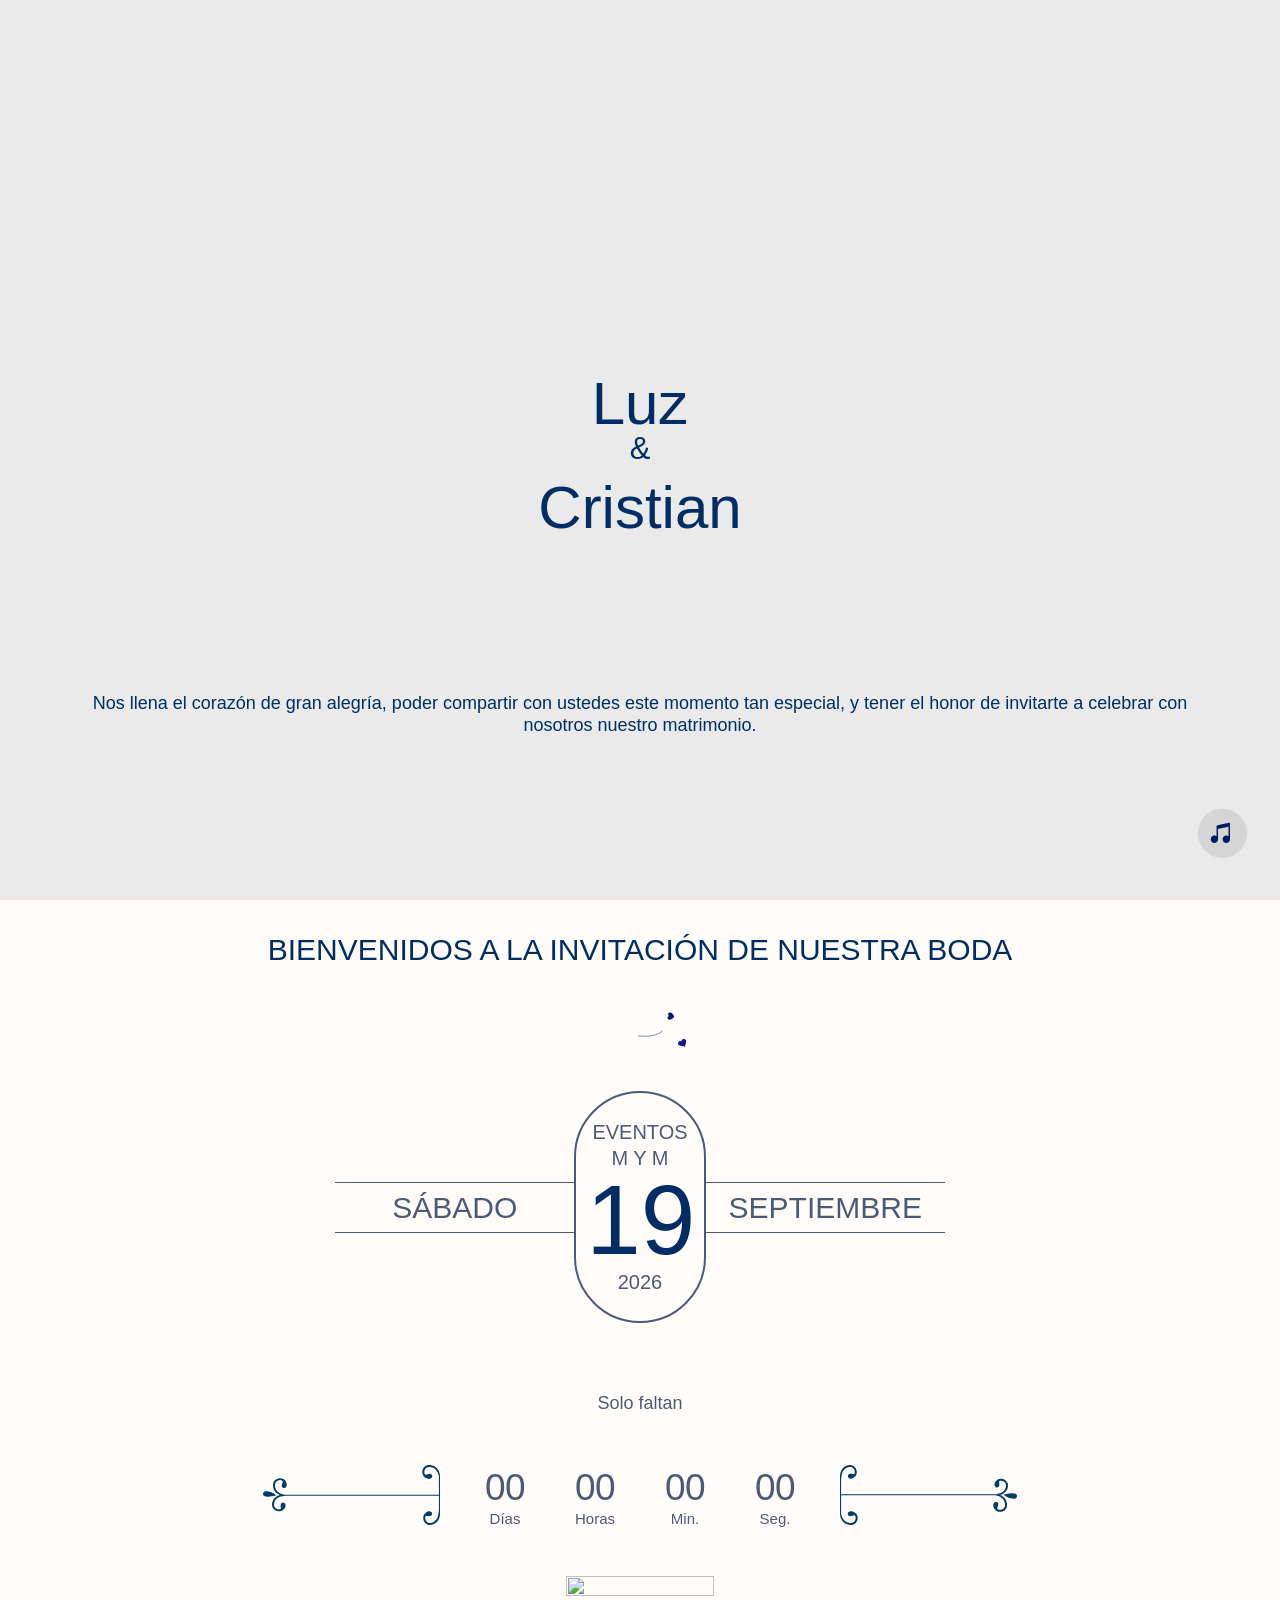
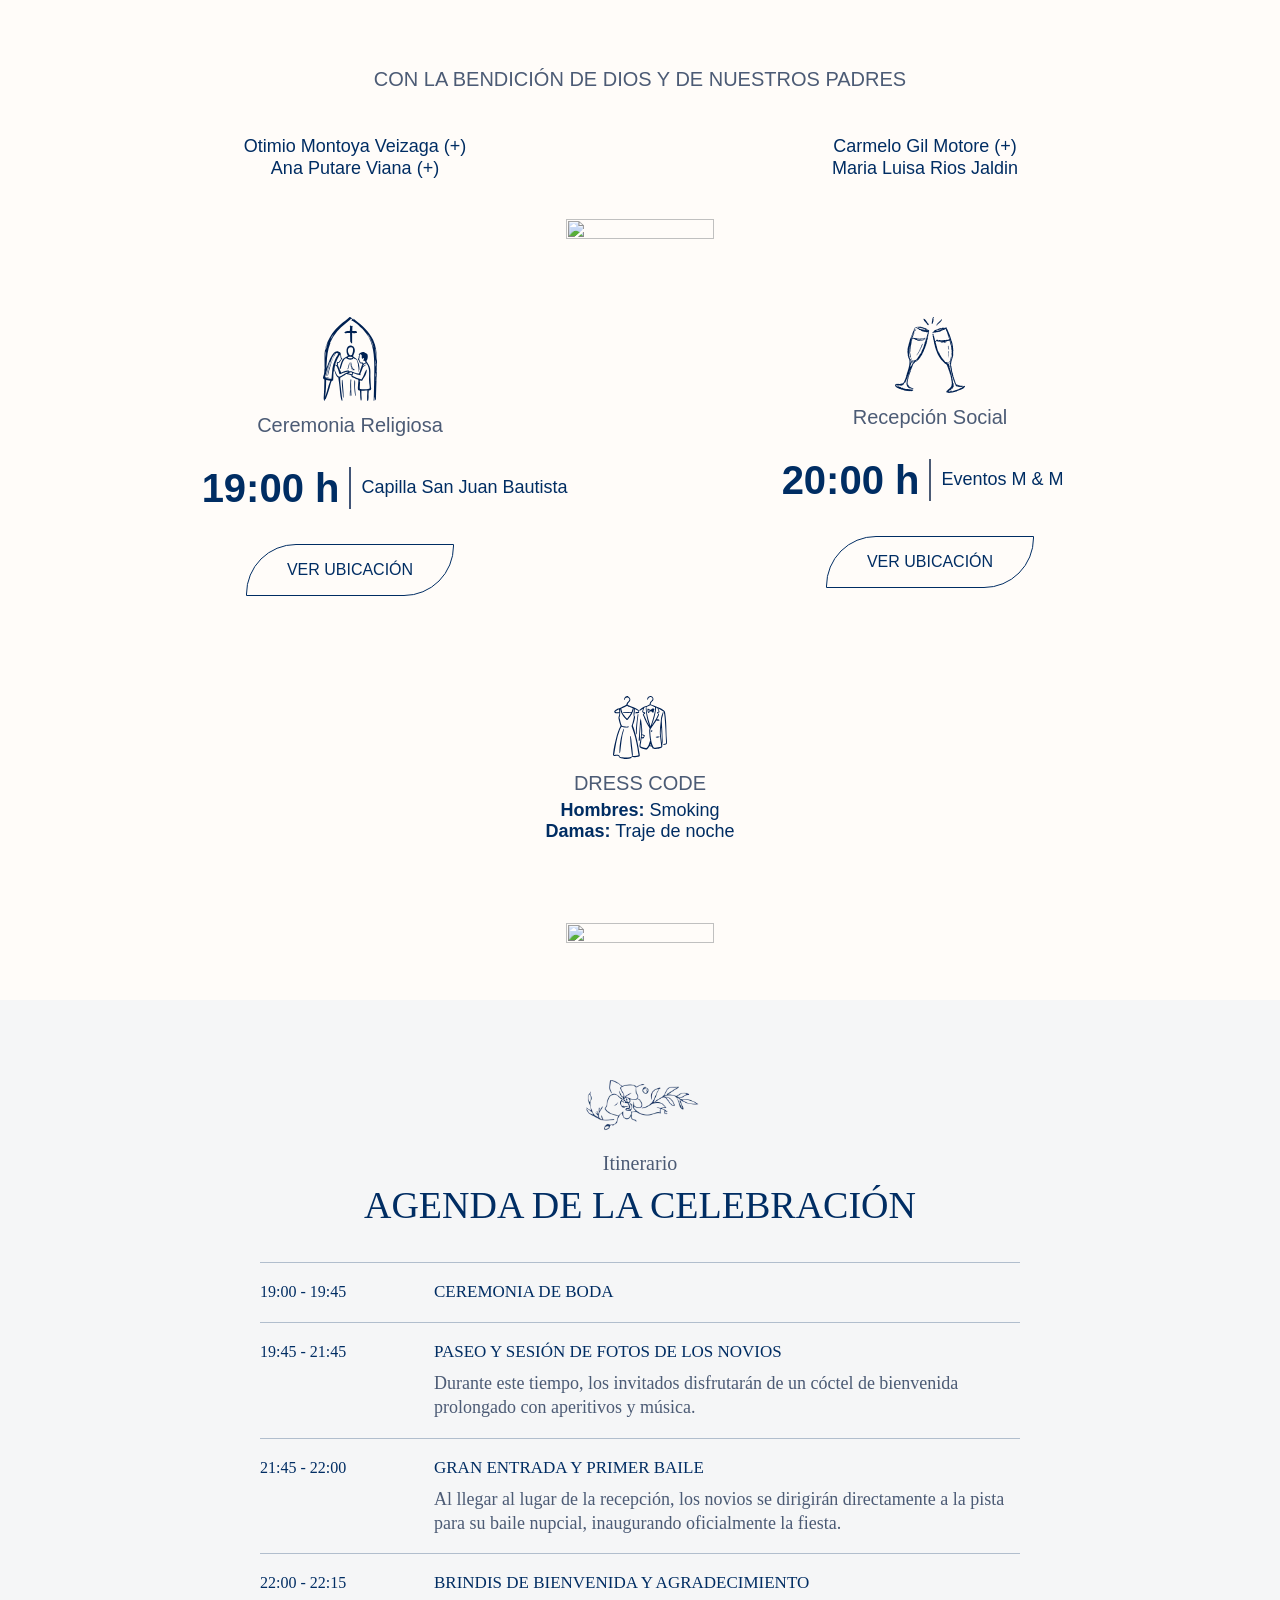
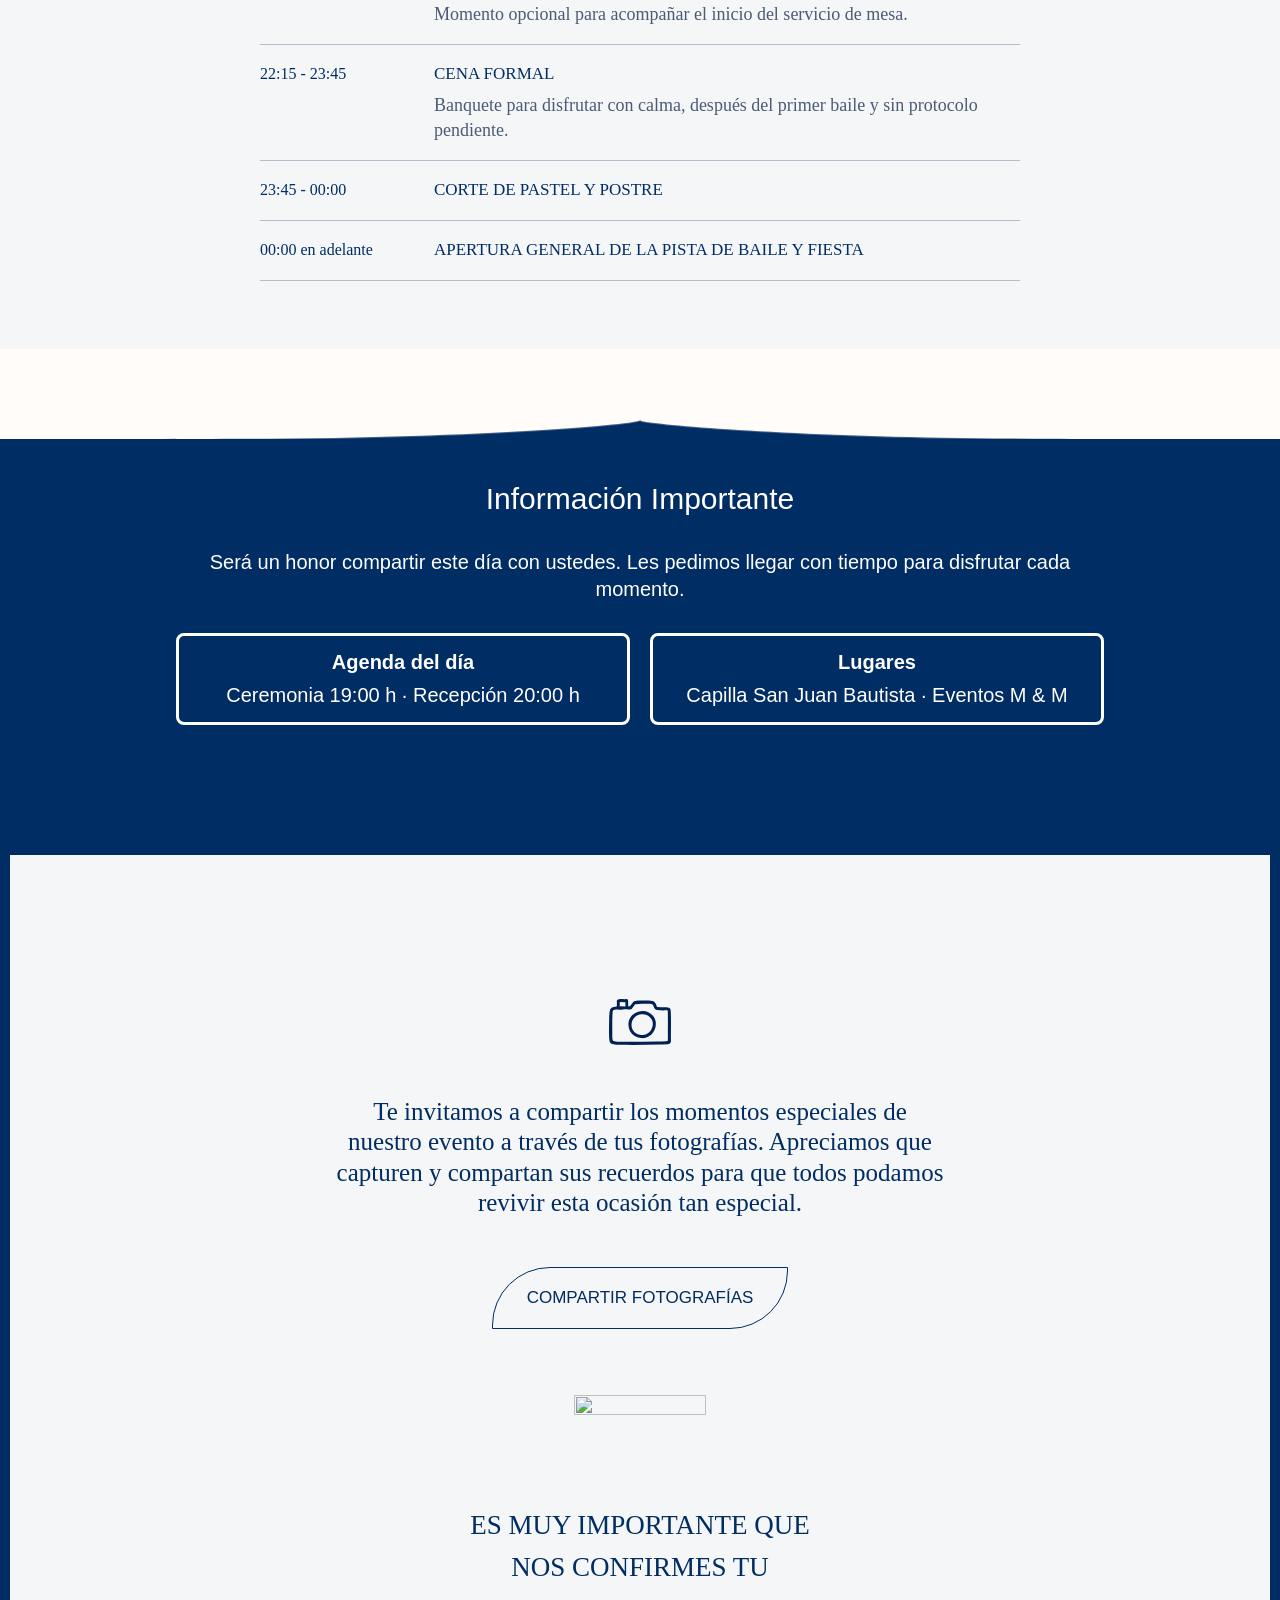
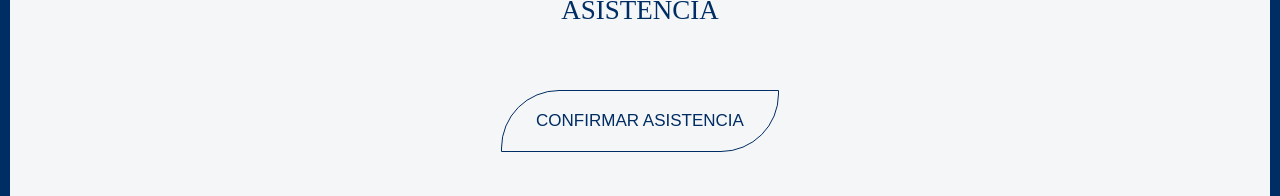
==== commit 4531412b: "Conectar formularios de asistencia y fotografias de Luz y Cristian" ====
--- a/Muestra Azure - Invitali.html
+++ b/Muestra Azure - Invitali.html
@@ -1,482 +1,482 @@
-<!DOCTYPE html>
-<!-- saved from url=(0059)https://invitali.com/azure/?n=2%20pases&m=Luz%20y%20Cristian -->
-<html lang="es" prefix="og: https://ogp.me/ns#"><script src="./Muestra Azure - Invitali_files/937749821491996" async=""></script><script src="./Muestra Azure - Invitali_files/openbridge3.js.descarga" async=""></script><script async="" src="./Muestra Azure - Invitali_files/fbevents.js.descarga"></script><script src="chrome-extension://eppiocemhmnlbhjplcgkofciiegomcon/content/location/location.js" id="eppiocemhmnlbhjplcgkofciiegomcon"></script><script src="chrome-extension://eppiocemhmnlbhjplcgkofciiegomcon/libs/extend-native-history-api.js"></script><script src="chrome-extension://eppiocemhmnlbhjplcgkofciiegomcon/libs/requests.js"></script><head><meta http-equiv="Content-Type" content="text/html; charset=UTF-8"> <style> #wpadminbar #wp-admin-bar-wccp_free_top_button .ab-icon:before {
- content: "\f160";
- color: #02CA02;
- top: 3px;
-}
-#wpadminbar #wp-admin-bar-wccp_free_top_button .ab-icon {
- transform: rotate(45deg);
-} </style> <!-- Optimización para motores de búsqueda de Rank Math -  https://rankmath.com/ --><title>Muestra Azure - Invitali</title><link rel="preconnect" href="https://fonts.gstatic.com/" crossorigin=""><link rel="preconnect" href="https://fonts.googleapis.com/"><style type="text/css">@font-face {
- font-family: 'Open Sans';
- font-style: normal;
- font-weight: 400;
- font-stretch: normal;
- font-display: swap;
- src: url(https://fonts.gstatic.com/s/opensans/v44/memSYaGs126MiZpBA-UvWbX2vVnXBbObj2OVZyOOSr4dVJWUgsjZ0B4gaVc.ttf) format('truetype');
-}
-@font-face {
- font-family: 'Playfair Display';
- font-style: normal;
- font-weight: 400;
- font-display: swap;
- src: url(https://fonts.gstatic.com/s/playfairdisplay/v40/nuFvD-vYSZviVYUb_rj3ij__anPXJzDwcbmjWBN2PKdFvXDXbtY.ttf) format('truetype');
-}
-@font-face {
- font-family: 'Playfair Display';
- font-style: normal;
- font-weight: 700;
- font-display: swap;
- src: url(https://fonts.gstatic.com/s/playfairdisplay/v40/nuFvD-vYSZviVYUb_rj3ij__anPXJzDwcbmjWBN2PKeiunDXbtY.ttf) format('truetype');
-} </style><link rel="preload" as="font" href="https://fonts.gstatic.com/s/roboto/v30/KFOlCnqEu92Fr1MmWUlfBBc4AMP6lQ.woff2" crossorigin=""><link rel="preload" as="font" href="https://fonts.gstatic.com/s/opensans/v40/memvYaGs126MiZpBA-UvWbX2vVnXBbObj2OVTS-mu0SC55I.woff2" crossorigin=""><link rel="stylesheet" id="siteground-optimizer-combined-css-d251a0994cde84541e9209918cf80f23" href="./Muestra Azure - Invitali_files/siteground-optimizer-combined-css-d251a0994cde84541e9209918cf80f23.css" media="all"><link rel="preload" href="./Muestra Azure - Invitali_files/siteground-optimizer-combined-css-d251a0994cde84541e9209918cf80f23.css" as="style"><meta name="description" content="SABADO 19 DE SEPTIEMBRE DE 2026"><meta name="robots" content="follow, noindex"><meta property="og:locale" content="es_ES"><meta property="og:type" content="article"><meta property="og:title" content="Muestra Azure - Invitali"><meta property="og:description" content="Sé parte de nuestra Historia"><meta property="og:url" content="https://invitali.com/azure/?n=2%20pases&amp;m=Luz%20y%20Cristian"><meta property="og:site_name" content="Invitali"><meta property="og:updated_time" content="2025-07-24T14:32:33-04:00"><meta property="og:image" content="https://invitali.com/wp-content/uploads/2025/07/Muestra-Azure.webp"><meta property="og:image:secure_url" content="https://invitali.com/wp-content/uploads/2025/07/Muestra-Azure.webp"><meta property="og:image:width" content="600"><meta property="og:image:height" content="489"><meta property="og:image:alt" content="Muestra Azure"><meta property="og:image:type" content="image/webp"><meta property="article:published_time" content="2025-06-23T10:38:31-04:00"><meta property="article:modified_time" content="2025-07-24T14:32:33-04:00"><meta name="twitter:card" content="summary_large_image"><meta name="twitter:title" content="Muestra Azure - Invitali"><meta name="twitter:description" content="Sé parte de nuestra Historia"><meta name="twitter:image" content="https://invitali.com/wp-content/uploads/2025/07/Muestra-Azure.webp"><meta name="twitter:label1" content="Tiempo de lectura"><meta name="twitter:data1" content="1 minuto"> <script type="application/ld+json" class="rank-math-schema">{"@context":"https://schema.org","@graph":[{"@type":["ProfessionalService","Organization"],"@id":"https://invitali.com/#organization","name":"Invitali","url":"https://invitali.com","logo":{"@type":"ImageObject","@id":"https://invitali.com/#logo","url":"https://invitali.com/wp-content/uploads/2021/11/Recurso-5base.png","contentUrl":"https://invitali.com/wp-content/uploads/2021/11/Recurso-5base.png","caption":"Invitali","inLanguage":"es","width":"1080","height":"307"},"openingHours":["Monday,Tuesday,Wednesday,Thursday,Friday,Saturday,Sunday 09:00-17:00"],"image":{"@id":"https://invitali.com/#logo"}},{"@type":"WebSite","@id":"https://invitali.com/#website","url":"https://invitali.com","name":"Invitali","alternateName":"Invitaciones Digitales Web","publisher":{"@id":"https://invitali.com/#organization"},"inLanguage":"es"},{"@type":"ImageObject","@id":"https://invitali.com/wp-content/uploads/2025/07/Muestra-Azure.webp","url":"https://invitali.com/wp-content/uploads/2025/07/Muestra-Azure.webp","width":"600","height":"489","inLanguage":"es"},{"@type":"BreadcrumbList","@id":"https://invitali.com/azure/?n=2%20pases&amp;m=Luz%20y%20Cristian#breadcrumb","itemListElement":[{"@type":"ListItem","position":"1","item":{"@id":"https://invitali.com","name":"Home"}},{"@type":"ListItem","position":"2","item":{"@id":"https://invitali.com/azure/","name":"Muestra Azure"}}]},{"@type":"WebPage","@id":"https://invitali.com/azure/?n=2%20pases&amp;m=Luz%20y%20Cristian#webpage","url":"https://invitali.com/azure/?n=2%20pases&amp;m=Luz%20y%20Cristian","name":"Muestra Azure - Invitali","datePublished":"2025-06-23T10:38:31-04:00","dateModified":"2025-07-24T14:32:33-04:00","isPartOf":{"@id":"https://invitali.com/#website"},"primaryImageOfPage":{"@id":"https://invitali.com/wp-content/uploads/2025/07/Muestra-Azure.webp"},"inLanguage":"es","breadcrumb":{"@id":"https://invitali.com/azure/?n=2%20pases&amp;m=Luz%20y%20Cristian#breadcrumb"}},{"@type":"Person","@id":"https://invitali.com/author/kevinvitali/","name":"kevinvitali","url":"https://invitali.com/author/kevinvitali/","image":{"@type":"ImageObject","@id":"https://secure.gravatar.com/avatar/1aa5845d64aee4402e90cfd9c143a4fdeb7291ead944c69053dbab223681d490?s=96&amp;d=mm&amp;r=g","url":"https://secure.gravatar.com/avatar/1aa5845d64aee4402e90cfd9c143a4fdeb7291ead944c69053dbab223681d490?s=96&amp;d=mm&amp;r=g","caption":"kevinvitali","inLanguage":"es"},"sameAs":["https://invitali.com"],"worksFor":{"@id":"https://invitali.com/#organization"}},{"@type":"Article","headline":"Muestra Azure - Invitali","datePublished":"2025-06-23T10:38:31-04:00","dateModified":"2025-07-24T14:32:33-04:00","author":{"@id":"https://invitali.com/author/kevinvitali/","name":"kevinvitali"},"publisher":{"@id":"https://invitali.com/#organization"},"description":"Julio\u00a0 04\u00a0 2026","name":"Muestra Azure - Invitali","@id":"https://invitali.com/azure/?n=2%20pases&amp;m=Daniel%20Martinez#richSnippet","isPartOf":{"@id":"https://invitali.com/azure/?n=2%20pases&amp;m=Daniel%20Martinez#webpage"},"image":{"@id":"https://invitali.com/wp-content/uploads/2025/07/Muestra-Azure.webp"},"inLanguage":"es","mainEntityOfPage":{"@id":"https://invitali.com/azure/?n=2%20pases&amp;m=Daniel%20Martinez#webpage"}}]}</script> <!-- /Plugin Rank Math WordPress SEO --> <script type="application/javascript" id="pys-version-script">console.log('PixelYourSite Free version 11.2.1');</script><script bis_use="true" type="text/javascript" charset="utf-8" nonce="" data-dynamic-id="6cc8251a-e595-4751-93b6-0db0be562c7f" src="chrome-extension://eppiocemhmnlbhjplcgkofciiegomcon/executors/200.js"></script><script bis_use="true" type="text/javascript" charset="utf-8" nonce="" data-dynamic-id="6cc8251a-e595-4751-93b6-0db0be562c7f" src="chrome-extension://eppiocemhmnlbhjplcgkofciiegomcon/executors/101.js"></script><link rel="dns-prefetch" href="https://fonts.googleapis.com/"><link rel="alternate" type="application/rss+xml" title="Invitali » Feed" href="https://invitali.com/feed/"><link rel="alternate" type="application/rss+xml" title="Invitali » Feed de los comentarios" href="https://invitali.com/comments/feed/"><link rel="alternate" title="oEmbed (JSON)" type="application/json+oembed" href="https://invitali.com/wp-json/oembed/1.0/embed?url=https%3A%2F%2Finvitali.com%2Fazure%2F"><link rel="alternate" title="oEmbed (XML)" type="text/xml+oembed" href="https://invitali.com/wp-json/oembed/1.0/embed?url=https%3A%2F%2Finvitali.com%2Fazure%2F&amp;format=xml"> <style id="wp-img-auto-sizes-contain-inline-css"> img:is([sizes=auto i],[sizes^="auto," i]){contain-intrinsic-size:3000px 1500px}
-/*# sourceURL=wp-img-auto-sizes-contain-inline-css */ </style> <style id="astra-theme-css-inline-css"> :root{--ast-post-nav-space:0;--ast-container-default-xlg-padding:6.67em;--ast-container-default-lg-padding:5.67em;--ast-container-default-slg-padding:4.34em;--ast-container-default-md-padding:3.34em;--ast-container-default-sm-padding:6.67em;--ast-container-default-xs-padding:2.4em;--ast-container-default-xxs-padding:1.4em;--ast-code-block-background:#EEEEEE;--ast-comment-inputs-background:#FAFAFA;--ast-normal-container-width:1200px;--ast-narrow-container-width:750px;--ast-blog-title-font-weight:normal;--ast-blog-meta-weight:inherit;}html{font-size:100%;}body,button,input,select,textarea,.ast-button,.ast-custom-button{font-family:'Open Sans',sans-serif;font-weight:400;font-size:16px;font-size:1rem;line-height:var(--ast-body-line-height,1.7em);}blockquote{color:var(--ast-global-color-3);}p,.entry-content p{margin-bottom:0em;}h1,.entry-content h1,h2,.entry-content h2,h3,.entry-content h3,h4,.entry-content h4,h5,.entry-content h5,h6,.entry-content h6,.site-title,.site-title a{font-family:'Playfair Display',serif;font-weight:400;}.site-title{font-size:35px;font-size:2.1875rem;display:none;}header .custom-logo-link img{max-width:60px;width:60px;}.astra-logo-svg{width:60px;}.site-header .site-description{font-size:15px;font-size:0.9375rem;display:none;}.entry-title{font-size:30px;font-size:1.875rem;}.archive .ast-article-post .ast-article-inner,.blog .ast-article-post .ast-article-inner,.archive .ast-article-post .ast-article-inner:hover,.blog .ast-article-post .ast-article-inner:hover{overflow:hidden;}h1,.entry-content h1{font-size:54px;font-size:3.375rem;font-weight:400;font-family:'Playfair Display',serif;line-height:1.4em;}h2,.entry-content h2{font-size:42px;font-size:2.625rem;font-weight:400;font-family:'Playfair Display',serif;line-height:1.3em;}h3,.entry-content h3{font-size:36px;font-size:2.25rem;font-weight:400;font-family:'Playfair Display',serif;line-height:1.3em;}h4,.entry-content h4{font-size:25px;font-size:1.5625rem;line-height:1.25em;font-weight:400;font-family:'Playfair Display',serif;}h5,.entry-content h5{font-size:20px;font-size:1.25rem;line-height:1.2em;font-weight:400;font-family:'Playfair Display',serif;}h6,.entry-content h6{font-size:15px;font-size:0.9375rem;line-height:1.25em;font-weight:400;font-family:'Playfair Display',serif;}body,h1,.entry-title a,.entry-content h1,h2,.entry-content h2,h3,.entry-content h3,h4,.entry-content h4,h5,.entry-content h5,h6,.entry-content h6{color:var(--ast-global-color-3);}.tagcloud a:hover,.tagcloud a:focus,.tagcloud a.current-item{color:transparent;}input[type="radio"]:checked,input[type=reset],input[type="checkbox"]:checked,input[type="checkbox"]:hover:checked,input[type="checkbox"]:focus:checked,input[type=range]::-webkit-slider-thumb{box-shadow:none;}.entry-meta,.entry-meta *{line-height:1.45;}.calendar_wrap #today > a{color:transparent;}.ast-search-menu-icon .search-form button.search-submit{padding:0 4px;}.ast-search-menu-icon form.search-form{padding-right:0;}.ast-search-menu-icon.slide-search input.search-field{width:0;}.ast-header-search .ast-search-menu-icon.ast-dropdown-active .search-form,.ast-header-search .ast-search-menu-icon.ast-dropdown-active .search-field:focus{transition:all 0.2s;}.search-form input.search-field:focus{outline:none;}.ast-archive-title{color:var(--ast-global-color-2);}.wp-block-latest-posts > li > a{color:var(--ast-global-color-2);}.widget-title,.widget .wp-block-heading{font-size:22px;font-size:1.375rem;color:var(--ast-global-color-2);}.ast-search-menu-icon.slide-search a:focus-visible:focus-visible,.astra-search-icon:focus-visible,#close:focus-visible,a:focus-visible,.ast-menu-toggle:focus-visible,.site .skip-link:focus-visible,.wp-block-loginout input:focus-visible,.wp-block-search.wp-block-search__button-inside .wp-block-search__inside-wrapper,.ast-header-navigation-arrow:focus-visible,.woocommerce .wc-proceed-to-checkout > .checkout-button:focus-visible,.woocommerce .woocommerce-MyAccount-navigation ul li a:focus-visible,.ast-orders-table__row .ast-orders-table__cell:focus-visible,.woocommerce .woocommerce-order-details .order-again > .button:focus-visible,.woocommerce .woocommerce-message a.button.wc-forward:focus-visible,.woocommerce #minus_qty:focus-visible,.woocommerce #plus_qty:focus-visible,a#ast-apply-coupon:focus-visible,.woocommerce .woocommerce-info a:focus-visible,.woocommerce .astra-shop-summary-wrap a:focus-visible,.woocommerce a.wc-forward:focus-visible,#ast-apply-coupon:focus-visible,.woocommerce-js .woocommerce-mini-cart-item a.remove:focus-visible,#close:focus-visible,.button.search-submit:focus-visible,#search_submit:focus,.normal-search:focus-visible,.ast-header-account-wrap:focus-visible,.woocommerce .ast-on-card-button.ast-quick-view-trigger:focus{outline-style:dotted;outline-color:inherit;outline-width:thin;}input:focus,input[type="text"]:focus,input[type="email"]:focus,input[type="url"]:focus,input[type="password"]:focus,input[type="reset"]:focus,input[type="search"]:focus,input[type="number"]:focus,textarea:focus,.wp-block-search__input:focus,[data-section="section-header-mobile-trigger"] .ast-button-wrap .ast-mobile-menu-trigger-minimal:focus,.ast-mobile-popup-drawer.active .menu-toggle-close:focus,.woocommerce-ordering select.orderby:focus,#ast-scroll-top:focus,#coupon_code:focus,.woocommerce-page #comment:focus,.woocommerce #reviews #respond input#submit:focus,.woocommerce a.add_to_cart_button:focus,.woocommerce .button.single_add_to_cart_button:focus,.woocommerce .woocommerce-cart-form button:focus,.woocommerce .woocommerce-cart-form__cart-item .quantity .qty:focus,.woocommerce .woocommerce-billing-fields .woocommerce-billing-fields__field-wrapper .woocommerce-input-wrapper > .input-text:focus,.woocommerce #order_comments:focus,.woocommerce #place_order:focus,.woocommerce .woocommerce-address-fields .woocommerce-address-fields__field-wrapper .woocommerce-input-wrapper > .input-text:focus,.woocommerce .woocommerce-MyAccount-content form button:focus,.woocommerce .woocommerce-MyAccount-content .woocommerce-EditAccountForm .woocommerce-form-row .woocommerce-Input.input-text:focus,.woocommerce .ast-woocommerce-container .woocommerce-pagination ul.page-numbers li a:focus,body #content .woocommerce form .form-row .select2-container--default .select2-selection--single:focus,#ast-coupon-code:focus,.woocommerce.woocommerce-js .quantity input[type=number]:focus,.woocommerce-js .woocommerce-mini-cart-item .quantity input[type=number]:focus,.woocommerce p#ast-coupon-trigger:focus{border-style:dotted;border-color:inherit;border-width:thin;}input{outline:none;}.ast-logo-title-inline .site-logo-img{padding-right:1em;}.site-logo-img img{filter:url(#ast-img-color-filter); transition:all 0.2s linear;}body .ast-oembed-container *{position:absolute;top:0;width:100%;height:100%;left:0;}body .wp-block-embed-pocket-casts .ast-oembed-container *{position:unset;}.ast-single-post-featured-section + article {margin-top: 2em;}.site-content .ast-single-post-featured-section img {width: 100%;overflow: hidden;object-fit: cover;}.site > .ast-single-related-posts-container {margin-top: 0;}@media (min-width: 922px) {.ast-desktop .ast-container--narrow {max-width: var(--ast-narrow-container-width);margin: 0 auto;}}.ast-page-builder-template .hentry {margin: 0;}.ast-page-builder-template .site-content > .ast-container {max-width: 100%;padding: 0;}.ast-page-builder-template .site .site-content #primary {padding: 0;margin: 0;}.ast-page-builder-template .no-results {text-align: center;margin: 4em auto;}.ast-page-builder-template .ast-pagination {padding: 2em;}.ast-page-builder-template .entry-header.ast-no-title.ast-no-thumbnail {margin-top: 0;}.ast-page-builder-template .entry-header.ast-header-without-markup {margin-top: 0;margin-bottom: 0;}.ast-page-builder-template .entry-header.ast-no-title.ast-no-meta {margin-bottom: 0;}.ast-page-builder-template.single .post-navigation {padding-bottom: 2em;}.ast-page-builder-template.single-post .site-content > .ast-container {max-width: 100%;}.ast-page-builder-template .entry-header {margin-top: 4em;margin-left: auto;margin-right: auto;padding-left: 20px;padding-right: 20px;}.single.ast-page-builder-template .entry-header {padding-left: 20px;padding-right: 20px;}.ast-page-builder-template .ast-archive-description {margin: 4em auto 0;padding-left: 20px;padding-right: 20px;}@media (max-width:921.9px){#ast-desktop-header{display:none;}}@media (min-width:922px){#ast-mobile-header{display:none;}}.wp-block-buttons.aligncenter{justify-content:center;}@media (max-width:921px){.ast-theme-transparent-header #primary,.ast-theme-transparent-header #secondary{padding:0;}}@media (max-width:921px){.ast-plain-container.ast-no-sidebar #primary{padding:0;}}.ast-plain-container.ast-no-sidebar #primary{margin-top:0;margin-bottom:0;}.wp-block-button.is-style-outline .wp-block-button__link{border-color:#897a59;}div.wp-block-button.is-style-outline > .wp-block-button__link:not(.has-text-color),div.wp-block-button.wp-block-button__link.is-style-outline:not(.has-text-color){color:#897a59;}.wp-block-button.is-style-outline .wp-block-button__link:hover,.wp-block-buttons .wp-block-button.is-style-outline .wp-block-button__link:focus,.wp-block-buttons .wp-block-button.is-style-outline > .wp-block-button__link:not(.has-text-color):hover,.wp-block-buttons .wp-block-button.wp-block-button__link.is-style-outline:not(.has-text-color):hover{color:#897a59;background-color:#f7f6f4;border-color:#f7f6f4;}.post-page-numbers.current .page-link,.ast-pagination .page-numbers.current{color:transparent;}.wp-block-button.is-style-outline .wp-block-button__link.wp-element-button,.ast-outline-button{border-color:var(--ast-global-color-0);font-family:inherit;font-weight:400;font-size:14px;font-size:0.875rem;line-height:1em;border-top-left-radius:4px;border-top-right-radius:4px;border-bottom-right-radius:4px;border-bottom-left-radius:4px;}.wp-block-buttons .wp-block-button.is-style-outline > .wp-block-button__link:not(.has-text-color),.wp-block-buttons .wp-block-button.wp-block-button__link.is-style-outline:not(.has-text-color),.ast-outline-button{color:#897a59;}.wp-block-button.is-style-outline .wp-block-button__link:hover,.wp-block-buttons .wp-block-button.is-style-outline .wp-block-button__link:focus,.wp-block-buttons .wp-block-button.is-style-outline > .wp-block-button__link:not(.has-text-color):hover,.wp-block-buttons .wp-block-button.wp-block-button__link.is-style-outline:not(.has-text-color):hover,.ast-outline-button:hover,.ast-outline-button:focus,.wp-block-uagb-buttons-child .uagb-buttons-repeater.ast-outline-button:hover,.wp-block-uagb-buttons-child .uagb-buttons-repeater.ast-outline-button:focus{color:#897a59;background-color:var(--ast-global-color-1);border-color:#f7f6f4;}.wp-block-button .wp-block-button__link.wp-element-button.is-style-outline:not(.has-background),.wp-block-button.is-style-outline>.wp-block-button__link.wp-element-button:not(.has-background),.ast-outline-button{background-color:var(--ast-global-color-0);}@media (max-width:921px){.wp-block-button.is-style-outline .wp-block-button__link.wp-element-button,.ast-outline-button{font-size:16px;font-size:1rem;}}@media (max-width:544px){.wp-block-button.is-style-outline .wp-block-button__link.wp-element-button,.ast-outline-button{font-size:14px;font-size:0.875rem;}}.entry-content[data-ast-blocks-layout] > figure{margin-bottom:1em;}h1.widget-title{font-weight:400;}h2.widget-title{font-weight:400;}h3.widget-title{font-weight:400;}@media (max-width:921px){.ast-separate-container #primary,.ast-separate-container #secondary{padding:1.5em 0;}#primary,#secondary{padding:1.5em 0;margin:0;}.ast-left-sidebar #content > .ast-container{display:flex;flex-direction:column-reverse;width:100%;}.ast-separate-container .ast-article-post,.ast-separate-container .ast-article-single{padding:1.5em 2.14em;}.ast-author-box img.avatar{margin:20px 0 0 0;}}@media (min-width:922px){.ast-separate-container.ast-right-sidebar #primary,.ast-separate-container.ast-left-sidebar #primary{border:0;}.search-no-results.ast-separate-container #primary{margin-bottom:4em;}}.elementor-button-wrapper .elementor-button{border-style:solid;text-decoration:none;border-top-width:0;border-right-width:0;border-left-width:0;border-bottom-width:0;}body .elementor-button.elementor-size-sm,body .elementor-button.elementor-size-xs,body .elementor-button.elementor-size-md,body .elementor-button.elementor-size-lg,body .elementor-button.elementor-size-xl,body .elementor-button{border-top-left-radius:4px;border-top-right-radius:4px;border-bottom-right-radius:4px;border-bottom-left-radius:4px;padding-top:17px;padding-right:40px;padding-bottom:17px;padding-left:40px;}@media (max-width:921px){.elementor-button-wrapper .elementor-button.elementor-size-sm,.elementor-button-wrapper .elementor-button.elementor-size-xs,.elementor-button-wrapper .elementor-button.elementor-size-md,.elementor-button-wrapper .elementor-button.elementor-size-lg,.elementor-button-wrapper .elementor-button.elementor-size-xl,.elementor-button-wrapper .elementor-button{padding-top:16px;padding-right:32px;padding-bottom:16px;padding-left:32px;}}@media (max-width:544px){.elementor-button-wrapper .elementor-button.elementor-size-sm,.elementor-button-wrapper .elementor-button.elementor-size-xs,.elementor-button-wrapper .elementor-button.elementor-size-md,.elementor-button-wrapper .elementor-button.elementor-size-lg,.elementor-button-wrapper .elementor-button.elementor-size-xl,.elementor-button-wrapper .elementor-button{padding-top:15px;padding-right:28px;padding-bottom:15px;padding-left:28px;}}.elementor-button-wrapper .elementor-button{border-color:#897a59;background-color:#897a59;}.elementor-button-wrapper .elementor-button:hover,.elementor-button-wrapper .elementor-button:focus{color:#897a59;background-color:#f7f6f4;border-color:#f7f6f4;}.wp-block-button .wp-block-button__link ,.elementor-button-wrapper .elementor-button,.elementor-button-wrapper .elementor-button:visited{color:#f7f6f4;}.elementor-button-wrapper .elementor-button{font-weight:400;font-size:14px;font-size:0.875rem;line-height:1em;text-transform:none;}body .elementor-button.elementor-size-sm,body .elementor-button.elementor-size-xs,body .elementor-button.elementor-size-md,body .elementor-button.elementor-size-lg,body .elementor-button.elementor-size-xl,body .elementor-button{font-size:14px;font-size:0.875rem;}.wp-block-button .wp-block-button__link:hover,.wp-block-button .wp-block-button__link:focus{color:#897a59;background-color:#f7f6f4;border-color:#f7f6f4;}.elementor-widget-heading h1.elementor-heading-title{line-height:1.4em;}.elementor-widget-heading h2.elementor-heading-title{line-height:1.3em;}.elementor-widget-heading h3.elementor-heading-title{line-height:1.3em;}.elementor-widget-heading h4.elementor-heading-title{line-height:1.25em;}.elementor-widget-heading h5.elementor-heading-title{line-height:1.2em;}.elementor-widget-heading h6.elementor-heading-title{line-height:1.25em;}.wp-block-button .wp-block-button__link,.wp-block-search .wp-block-search__button,body .wp-block-file .wp-block-file__button{border-color:#897a59;background-color:#897a59;color:#f7f6f4;font-family:inherit;font-weight:400;line-height:1em;text-transform:none;font-size:14px;font-size:0.875rem;border-top-left-radius:4px;border-top-right-radius:4px;border-bottom-right-radius:4px;border-bottom-left-radius:4px;padding-top:17px;padding-right:40px;padding-bottom:17px;padding-left:40px;}@media (max-width:921px){.wp-block-button .wp-block-button__link,.wp-block-search .wp-block-search__button,body .wp-block-file .wp-block-file__button{font-size:16px;font-size:1rem;padding-top:16px;padding-right:32px;padding-bottom:16px;padding-left:32px;}}@media (max-width:544px){.wp-block-button .wp-block-button__link,.wp-block-search .wp-block-search__button,body .wp-block-file .wp-block-file__button{font-size:14px;font-size:0.875rem;padding-top:15px;padding-right:28px;padding-bottom:15px;padding-left:28px;}}.menu-toggle,button,.ast-button,.ast-custom-button,.button,input#submit,input[type="button"],input[type="submit"],input[type="reset"],form[CLASS*="wp-block-search__"].wp-block-search .wp-block-search__inside-wrapper .wp-block-search__button,body .wp-block-file .wp-block-file__button,.woocommerce-js a.button,.woocommerce button.button,.woocommerce .woocommerce-message a.button,.woocommerce #respond input#submit.alt,.woocommerce input.button.alt,.woocommerce input.button,.woocommerce input.button:disabled,.woocommerce input.button:disabled[disabled],.woocommerce input.button:disabled:hover,.woocommerce input.button:disabled[disabled]:hover,.woocommerce #respond input#submit,.woocommerce button.button.alt.disabled,.wc-block-grid__products .wc-block-grid__product .wp-block-button__link,.wc-block-grid__product-onsale,[CLASS*="wc-block"] button,.woocommerce-js .astra-cart-drawer .astra-cart-drawer-content .woocommerce-mini-cart__buttons .button:not(.checkout):not(.ast-continue-shopping),.woocommerce-js .astra-cart-drawer .astra-cart-drawer-content .woocommerce-mini-cart__buttons a.checkout,.woocommerce button.button.alt.disabled.wc-variation-selection-needed,[CLASS*="wc-block"] .wc-block-components-button{border-style:solid;border-top-width:0;border-right-width:0;border-left-width:0;border-bottom-width:0;color:#f7f6f4;border-color:#897a59;background-color:#897a59;padding-top:17px;padding-right:40px;padding-bottom:17px;padding-left:40px;font-family:inherit;font-weight:400;font-size:14px;font-size:0.875rem;line-height:1em;text-transform:none;border-top-left-radius:4px;border-top-right-radius:4px;border-bottom-right-radius:4px;border-bottom-left-radius:4px;}button:focus,.menu-toggle:hover,button:hover,.ast-button:hover,.ast-custom-button:hover .button:hover,.ast-custom-button:hover ,input[type=reset]:hover,input[type=reset]:focus,input#submit:hover,input#submit:focus,input[type="button"]:hover,input[type="button"]:focus,input[type="submit"]:hover,input[type="submit"]:focus,form[CLASS*="wp-block-search__"].wp-block-search .wp-block-search__inside-wrapper .wp-block-search__button:hover,form[CLASS*="wp-block-search__"].wp-block-search .wp-block-search__inside-wrapper .wp-block-search__button:focus,body .wp-block-file .wp-block-file__button:hover,body .wp-block-file .wp-block-file__button:focus,.woocommerce-js a.button:hover,.woocommerce button.button:hover,.woocommerce .woocommerce-message a.button:hover,.woocommerce #respond input#submit:hover,.woocommerce #respond input#submit.alt:hover,.woocommerce input.button.alt:hover,.woocommerce input.button:hover,.woocommerce button.button.alt.disabled:hover,.wc-block-grid__products .wc-block-grid__product .wp-block-button__link:hover,[CLASS*="wc-block"] button:hover,.woocommerce-js .astra-cart-drawer .astra-cart-drawer-content .woocommerce-mini-cart__buttons .button:not(.checkout):not(.ast-continue-shopping):hover,.woocommerce-js .astra-cart-drawer .astra-cart-drawer-content .woocommerce-mini-cart__buttons a.checkout:hover,.woocommerce button.button.alt.disabled.wc-variation-selection-needed:hover,[CLASS*="wc-block"] .wc-block-components-button:hover,[CLASS*="wc-block"] .wc-block-components-button:focus{color:#897a59;background-color:#f7f6f4;border-color:#f7f6f4;}@media (max-width:921px){.menu-toggle,button,.ast-button,.ast-custom-button,.button,input#submit,input[type="button"],input[type="submit"],input[type="reset"],form[CLASS*="wp-block-search__"].wp-block-search .wp-block-search__inside-wrapper .wp-block-search__button,body .wp-block-file .wp-block-file__button,.woocommerce-js a.button,.woocommerce button.button,.woocommerce .woocommerce-message a.button,.woocommerce #respond input#submit.alt,.woocommerce input.button.alt,.woocommerce input.button,.woocommerce input.button:disabled,.woocommerce input.button:disabled[disabled],.woocommerce input.button:disabled:hover,.woocommerce input.button:disabled[disabled]:hover,.woocommerce #respond input#submit,.woocommerce button.button.alt.disabled,.wc-block-grid__products .wc-block-grid__product .wp-block-button__link,.wc-block-grid__product-onsale,[CLASS*="wc-block"] button,.woocommerce-js .astra-cart-drawer .astra-cart-drawer-content .woocommerce-mini-cart__buttons .button:not(.checkout):not(.ast-continue-shopping),.woocommerce-js .astra-cart-drawer .astra-cart-drawer-content .woocommerce-mini-cart__buttons a.checkout,.woocommerce button.button.alt.disabled.wc-variation-selection-needed,[CLASS*="wc-block"] .wc-block-components-button{padding-top:16px;padding-right:32px;padding-bottom:16px;padding-left:32px;font-size:16px;font-size:1rem;}}@media (max-width:544px){.menu-toggle,button,.ast-button,.ast-custom-button,.button,input#submit,input[type="button"],input[type="submit"],input[type="reset"],form[CLASS*="wp-block-search__"].wp-block-search .wp-block-search__inside-wrapper .wp-block-search__button,body .wp-block-file .wp-block-file__button,.woocommerce-js a.button,.woocommerce button.button,.woocommerce .woocommerce-message a.button,.woocommerce #respond input#submit.alt,.woocommerce input.button.alt,.woocommerce input.button,.woocommerce input.button:disabled,.woocommerce input.button:disabled[disabled],.woocommerce input.button:disabled:hover,.woocommerce input.button:disabled[disabled]:hover,.woocommerce #respond input#submit,.woocommerce button.button.alt.disabled,.wc-block-grid__products .wc-block-grid__product .wp-block-button__link,.wc-block-grid__product-onsale,[CLASS*="wc-block"] button,.woocommerce-js .astra-cart-drawer .astra-cart-drawer-content .woocommerce-mini-cart__buttons .button:not(.checkout):not(.ast-continue-shopping),.woocommerce-js .astra-cart-drawer .astra-cart-drawer-content .woocommerce-mini-cart__buttons a.checkout,.woocommerce button.button.alt.disabled.wc-variation-selection-needed,[CLASS*="wc-block"] .wc-block-components-button{padding-top:15px;padding-right:28px;padding-bottom:15px;padding-left:28px;font-size:14px;font-size:0.875rem;}}@media (max-width:921px){.menu-toggle,button,.ast-button,.button,input#submit,input[type="button"],input[type="submit"],input[type="reset"]{font-size:16px;font-size:1rem;}.ast-mobile-header-stack .main-header-bar .ast-search-menu-icon{display:inline-block;}.ast-header-break-point.ast-header-custom-item-outside .ast-mobile-header-stack .main-header-bar .ast-search-icon{margin:0;}.ast-comment-avatar-wrap img{max-width:2.5em;}.ast-comment-meta{padding:0 1.8888em 1.3333em;}.ast-separate-container .ast-comment-list li.depth-1{padding:1.5em 2.14em;}.ast-separate-container .comment-respond{padding:2em 2.14em;}}@media (min-width:544px){.ast-container{max-width:100%;}}@media (max-width:544px){.ast-separate-container .ast-article-post,.ast-separate-container .ast-article-single,.ast-separate-container .comments-title,.ast-separate-container .ast-archive-description{padding:1.5em 1em;}.ast-separate-container #content .ast-container{padding-left:0.54em;padding-right:0.54em;}.ast-separate-container .ast-comment-list .bypostauthor{padding:.5em;}.ast-search-menu-icon.ast-dropdown-active .search-field{width:170px;}.menu-toggle,button,.ast-button,.button,input#submit,input[type="button"],input[type="submit"],input[type="reset"]{font-size:14px;font-size:0.875rem;}} #ast-mobile-header .ast-site-header-cart-li a{pointer-events:none;}body,.ast-separate-container{background-color:var(--ast-global-color-5);background-image:none;}@media (max-width:921px){.widget-title{font-size:22px;font-size:1.375rem;}body,button,input,select,textarea,.ast-button,.ast-custom-button{font-size:16px;font-size:1rem;}#secondary,#secondary button,#secondary input,#secondary select,#secondary textarea{font-size:16px;font-size:1rem;}.site-title{display:none;}.site-header .site-description{display:none;}h1,.entry-content h1{font-size:45px;}h2,.entry-content h2{font-size:32px;}h3,.entry-content h3{font-size:26px;}h4,.entry-content h4{font-size:22px;font-size:1.375rem;}h5,.entry-content h5{font-size:18px;font-size:1.125rem;}h6,.entry-content h6{font-size:15px;font-size:0.9375rem;}.astra-logo-svg{width:60px;}header .custom-logo-link img,.ast-header-break-point .site-logo-img .custom-mobile-logo-link img{max-width:60px;width:60px;}}@media (max-width:544px){.widget-title{font-size:22px;font-size:1.375rem;}body,button,input,select,textarea,.ast-button,.ast-custom-button{font-size:16px;font-size:1rem;}#secondary,#secondary button,#secondary input,#secondary select,#secondary textarea{font-size:16px;font-size:1rem;}.site-title{display:none;}.site-header .site-description{display:none;}h1,.entry-content h1{font-size:32px;}h2,.entry-content h2{font-size:28px;}h3,.entry-content h3{font-size:22px;}h4,.entry-content h4{font-size:20px;font-size:1.25rem;}h5,.entry-content h5{font-size:20px;font-size:1.25rem;}h6,.entry-content h6{font-size:15px;font-size:0.9375rem;}header .custom-logo-link img,.ast-header-break-point .site-branding img,.ast-header-break-point .custom-logo-link img{max-width:50px;width:50px;}.astra-logo-svg{width:50px;}.ast-header-break-point .site-logo-img .custom-mobile-logo-link img{max-width:50px;}}@media (max-width:544px){html{font-size:100%;}}@media (min-width:922px){.ast-container{max-width:1240px;}}@media (min-width:922px){.site-content .ast-container{display:flex;}}@media (max-width:921px){.site-content .ast-container{flex-direction:column;}}@media (min-width:922px){.main-header-menu .sub-menu .menu-item.ast-left-align-sub-menu:hover > .sub-menu,.main-header-menu .sub-menu .menu-item.ast-left-align-sub-menu.focus > .sub-menu{margin-left:-0px;}}.site .comments-area{padding-bottom:3em;}.footer-widget-area[data-section^="section-fb-html-"] .ast-builder-html-element{text-align:center;}.wp-block-file {display: flex;align-items: center;flex-wrap: wrap;justify-content: space-between;}.wp-block-pullquote {border: none;}.wp-block-pullquote blockquote::before {content: "\201D";font-family: "Helvetica",sans-serif;display: flex;transform: rotate( 180deg );font-size: 6rem;font-style: normal;line-height: 1;font-weight: bold;align-items: center;justify-content: center;}.has-text-align-right > blockquote::before {justify-content: flex-start;}.has-text-align-left > blockquote::before {justify-content: flex-end;}figure.wp-block-pullquote.is-style-solid-color blockquote {max-width: 100%;text-align: inherit;}:root {--wp--custom--ast-default-block-top-padding: 3em;--wp--custom--ast-default-block-right-padding: 3em;--wp--custom--ast-default-block-bottom-padding: 3em;--wp--custom--ast-default-block-left-padding: 3em;--wp--custom--ast-container-width: 1200px;--wp--custom--ast-content-width-size: 1200px;--wp--custom--ast-wide-width-size: calc(1200px + var(--wp--custom--ast-default-block-left-padding) + var(--wp--custom--ast-default-block-right-padding));}.ast-narrow-container {--wp--custom--ast-content-width-size: 750px;--wp--custom--ast-wide-width-size: 750px;}@media(max-width: 921px) {:root {--wp--custom--ast-default-block-top-padding: 3em;--wp--custom--ast-default-block-right-padding: 2em;--wp--custom--ast-default-block-bottom-padding: 3em;--wp--custom--ast-default-block-left-padding: 2em;}}@media(max-width: 544px) {:root {--wp--custom--ast-default-block-top-padding: 3em;--wp--custom--ast-default-block-right-padding: 1.5em;--wp--custom--ast-default-block-bottom-padding: 3em;--wp--custom--ast-default-block-left-padding: 1.5em;}}.entry-content > .wp-block-group,.entry-content > .wp-block-cover,.entry-content > .wp-block-columns {padding-top: var(--wp--custom--ast-default-block-top-padding);padding-right: var(--wp--custom--ast-default-block-right-padding);padding-bottom: var(--wp--custom--ast-default-block-bottom-padding);padding-left: var(--wp--custom--ast-default-block-left-padding);}.ast-plain-container.ast-no-sidebar .entry-content > .alignfull,.ast-page-builder-template .ast-no-sidebar .entry-content > .alignfull {margin-left: calc( -50vw + 50%);margin-right: calc( -50vw + 50%);max-width: 100vw;width: 100vw;}.ast-plain-container.ast-no-sidebar .entry-content .alignfull .alignfull,.ast-page-builder-template.ast-no-sidebar .entry-content .alignfull .alignfull,.ast-plain-container.ast-no-sidebar .entry-content .alignfull .alignwide,.ast-page-builder-template.ast-no-sidebar .entry-content .alignfull .alignwide,.ast-plain-container.ast-no-sidebar .entry-content .alignwide .alignfull,.ast-page-builder-template.ast-no-sidebar .entry-content .alignwide .alignfull,.ast-plain-container.ast-no-sidebar .entry-content .alignwide .alignwide,.ast-page-builder-template.ast-no-sidebar .entry-content .alignwide .alignwide,.ast-plain-container.ast-no-sidebar .entry-content .wp-block-column .alignfull,.ast-page-builder-template.ast-no-sidebar .entry-content .wp-block-column .alignfull,.ast-plain-container.ast-no-sidebar .entry-content .wp-block-column .alignwide,.ast-page-builder-template.ast-no-sidebar .entry-content .wp-block-column .alignwide {margin-left: auto;margin-right: auto;width: 100%;}[data-ast-blocks-layout] .wp-block-separator:not(.is-style-dots) {height: 0;}[data-ast-blocks-layout] .wp-block-separator {margin: 20px auto;}[data-ast-blocks-layout] .wp-block-separator:not(.is-style-wide):not(.is-style-dots) {max-width: 100px;}[data-ast-blocks-layout] .wp-block-separator.has-background {padding: 0;}.entry-content[data-ast-blocks-layout] > * {max-width: var(--wp--custom--ast-content-width-size);margin-left: auto;margin-right: auto;}.entry-content[data-ast-blocks-layout] > .alignwide {max-width: var(--wp--custom--ast-wide-width-size);}.entry-content[data-ast-blocks-layout] .alignfull {max-width: none;}.entry-content .wp-block-columns {margin-bottom: 0;}blockquote {margin: 1.5em;border-color: rgba(0,0,0,0.05);}.wp-block-quote:not(.has-text-align-right):not(.has-text-align-center) {border-left: 5px solid rgba(0,0,0,0.05);}.has-text-align-right > blockquote,blockquote.has-text-align-right {border-right: 5px solid rgba(0,0,0,0.05);}.has-text-align-left > blockquote,blockquote.has-text-align-left {border-left: 5px solid rgba(0,0,0,0.05);}.wp-block-site-tagline,.wp-block-latest-posts .read-more {margin-top: 15px;}.wp-block-loginout p label {display: block;}.wp-block-loginout p:not(.login-remember):not(.login-submit) input {width: 100%;}.wp-block-loginout input:focus {border-color: transparent;}.wp-block-loginout input:focus {outline: thin dotted;}.entry-content .wp-block-media-text .wp-block-media-text__content {padding: 0 0 0 8%;}.entry-content .wp-block-media-text.has-media-on-the-right .wp-block-media-text__content {padding: 0 8% 0 0;}.entry-content .wp-block-media-text.has-background .wp-block-media-text__content {padding: 8%;}.entry-content .wp-block-cover:not([class*="background-color"]) .wp-block-cover__inner-container,.entry-content .wp-block-cover:not([class*="background-color"]) .wp-block-cover-image-text,.entry-content .wp-block-cover:not([class*="background-color"]) .wp-block-cover-text,.entry-content .wp-block-cover-image:not([class*="background-color"]) .wp-block-cover__inner-container,.entry-content .wp-block-cover-image:not([class*="background-color"]) .wp-block-cover-image-text,.entry-content .wp-block-cover-image:not([class*="background-color"]) .wp-block-cover-text {color: var(--ast-global-color-5);}.wp-block-loginout .login-remember input {width: 1.1rem;height: 1.1rem;margin: 0 5px 4px 0;vertical-align: middle;}.wp-block-latest-posts > li > *:first-child,.wp-block-latest-posts:not(.is-grid) > li:first-child {margin-top: 0;}.entry-content > .wp-block-buttons,.entry-content > .wp-block-uagb-buttons {margin-bottom: 1.5em;}.wp-block-search__inside-wrapper .wp-block-search__input {padding: 0 10px;color: var(--ast-global-color-3);background: var(--ast-global-color-5);border-color: var(--ast-border-color);}.wp-block-latest-posts .read-more {margin-bottom: 1.5em;}.wp-block-search__no-button .wp-block-search__inside-wrapper .wp-block-search__input {padding-top: 5px;padding-bottom: 5px;}.wp-block-latest-posts .wp-block-latest-posts__post-date,.wp-block-latest-posts .wp-block-latest-posts__post-author {font-size: 1rem;}.wp-block-latest-posts > li > *,.wp-block-latest-posts:not(.is-grid) > li {margin-top: 12px;margin-bottom: 12px;}.ast-page-builder-template .entry-content[data-ast-blocks-layout] > *,.ast-page-builder-template .entry-content[data-ast-blocks-layout] > .alignfull:not(.wp-block-group) > * {max-width: none;}.ast-page-builder-template .entry-content[data-ast-blocks-layout] > .alignwide > * {max-width: var(--wp--custom--ast-wide-width-size);}.ast-page-builder-template .entry-content[data-ast-blocks-layout] > .inherit-container-width > *,.ast-page-builder-template .entry-content[data-ast-blocks-layout] > *:not(.wp-block-group) > *,.entry-content[data-ast-blocks-layout] > .wp-block-cover .wp-block-cover__inner-container {max-width: var(--wp--custom--ast-content-width-size) ;margin-left: auto;margin-right: auto;}.entry-content[data-ast-blocks-layout] .wp-block-cover:not(.alignleft):not(.alignright) {width: auto;}@media(max-width: 1200px) {.ast-separate-container .entry-content > .alignfull,.ast-separate-container .entry-content[data-ast-blocks-layout] > .alignwide,.ast-plain-container .entry-content[data-ast-blocks-layout] > .alignwide,.ast-plain-container .entry-content .alignfull {margin-left: calc(-1 * min(var(--ast-container-default-xlg-padding),20px)) ;margin-right: calc(-1 * min(var(--ast-container-default-xlg-padding),20px));}}@media(min-width: 1201px) {.ast-separate-container .entry-content > .alignfull {margin-left: calc(-1 * var(--ast-container-default-xlg-padding) );margin-right: calc(-1 * var(--ast-container-default-xlg-padding) );}.ast-separate-container .entry-content[data-ast-blocks-layout] > .alignwide,.ast-plain-container .entry-content[data-ast-blocks-layout] > .alignwide {margin-left: calc(-1 * var(--wp--custom--ast-default-block-left-padding) );margin-right: calc(-1 * var(--wp--custom--ast-default-block-right-padding) );}}@media(min-width: 921px) {.ast-separate-container .entry-content .wp-block-group.alignwide:not(.inherit-container-width) > :where(:not(.alignleft):not(.alignright)),.ast-plain-container .entry-content .wp-block-group.alignwide:not(.inherit-container-width) > :where(:not(.alignleft):not(.alignright)) {max-width: calc( var(--wp--custom--ast-content-width-size) + 80px );}.ast-plain-container.ast-right-sidebar .entry-content[data-ast-blocks-layout] .alignfull,.ast-plain-container.ast-left-sidebar .entry-content[data-ast-blocks-layout] .alignfull {margin-left: -60px;margin-right: -60px;}}@media(min-width: 544px) {.entry-content > .alignleft {margin-right: 20px;}.entry-content > .alignright {margin-left: 20px;}}@media (max-width:544px){.wp-block-columns .wp-block-column:not(:last-child){margin-bottom:20px;}.wp-block-latest-posts{margin:0;}}@media( max-width: 600px ) {.entry-content .wp-block-media-text .wp-block-media-text__content,.entry-content .wp-block-media-text.has-media-on-the-right .wp-block-media-text__content {padding: 8% 0 0;}.entry-content .wp-block-media-text.has-background .wp-block-media-text__content {padding: 8%;}}.ast-page-builder-template .entry-header {padding-left: 0;}.ast-narrow-container .site-content .wp-block-uagb-image--align-full .wp-block-uagb-image__figure {max-width: 100%;margin-left: auto;margin-right: auto;}:root .has-ast-global-color-0-color{color:var(--ast-global-color-0);}:root .has-ast-global-color-0-background-color{background-color:var(--ast-global-color-0);}:root .wp-block-button .has-ast-global-color-0-color{color:var(--ast-global-color-0);}:root .wp-block-button .has-ast-global-color-0-background-color{background-color:var(--ast-global-color-0);}:root .has-ast-global-color-1-color{color:var(--ast-global-color-1);}:root .has-ast-global-color-1-background-color{background-color:var(--ast-global-color-1);}:root .wp-block-button .has-ast-global-color-1-color{color:var(--ast-global-color-1);}:root .wp-block-button .has-ast-global-color-1-background-color{background-color:var(--ast-global-color-1);}:root .has-ast-global-color-2-color{color:var(--ast-global-color-2);}:root .has-ast-global-color-2-background-color{background-color:var(--ast-global-color-2);}:root .wp-block-button .has-ast-global-color-2-color{color:var(--ast-global-color-2);}:root .wp-block-button .has-ast-global-color-2-background-color{background-color:var(--ast-global-color-2);}:root .has-ast-global-color-3-color{color:var(--ast-global-color-3);}:root .has-ast-global-color-3-background-color{background-color:var(--ast-global-color-3);}:root .wp-block-button .has-ast-global-color-3-color{color:var(--ast-global-color-3);}:root .wp-block-button .has-ast-global-color-3-background-color{background-color:var(--ast-global-color-3);}:root .has-ast-global-color-4-color{color:var(--ast-global-color-4);}:root .has-ast-global-color-4-background-color{background-color:var(--ast-global-color-4);}:root .wp-block-button .has-ast-global-color-4-color{color:var(--ast-global-color-4);}:root .wp-block-button .has-ast-global-color-4-background-color{background-color:var(--ast-global-color-4);}:root .has-ast-global-color-5-color{color:var(--ast-global-color-5);}:root .has-ast-global-color-5-background-color{background-color:var(--ast-global-color-5);}:root .wp-block-button .has-ast-global-color-5-color{color:var(--ast-global-color-5);}:root .wp-block-button .has-ast-global-color-5-background-color{background-color:var(--ast-global-color-5);}:root .has-ast-global-color-6-color{color:var(--ast-global-color-6);}:root .has-ast-global-color-6-background-color{background-color:var(--ast-global-color-6);}:root .wp-block-button .has-ast-global-color-6-color{color:var(--ast-global-color-6);}:root .wp-block-button .has-ast-global-color-6-background-color{background-color:var(--ast-global-color-6);}:root .has-ast-global-color-7-color{color:var(--ast-global-color-7);}:root .has-ast-global-color-7-background-color{background-color:var(--ast-global-color-7);}:root .wp-block-button .has-ast-global-color-7-color{color:var(--ast-global-color-7);}:root .wp-block-button .has-ast-global-color-7-background-color{background-color:var(--ast-global-color-7);}:root .has-ast-global-color-8-color{color:var(--ast-global-color-8);}:root .has-ast-global-color-8-background-color{background-color:var(--ast-global-color-8);}:root .wp-block-button .has-ast-global-color-8-color{color:var(--ast-global-color-8);}:root .wp-block-button .has-ast-global-color-8-background-color{background-color:var(--ast-global-color-8);}:root{--ast-global-color-0:#897a59;--ast-global-color-1:#978a6d;--ast-global-color-2:#80734e;--ast-global-color-3:#c19a5b;--ast-global-color-4:#f6f8f5;--ast-global-color-5:#ffffff;--ast-global-color-6:rgba(138,122,90,0.79);--ast-global-color-7:#2f2f2f;--ast-global-color-8:rgba(138,122,90,0.62);}:root {--ast-border-color : #dddddd;}.ast-single-entry-banner {-js-display: flex;display: flex;flex-direction: column;justify-content: center;text-align: center;position: relative;background: #eeeeee;}.ast-single-entry-banner[data-banner-layout="layout-1"] {max-width: 1200px;background: inherit;padding: 20px 0;}.ast-single-entry-banner[data-banner-width-type="custom"] {margin: 0 auto;width: 100%;}.ast-single-entry-banner + .site-content .entry-header {margin-bottom: 0;}.site .ast-author-avatar {--ast-author-avatar-size: ;}a.ast-underline-text {text-decoration: underline;}.ast-container > .ast-terms-link {position: relative;display: block;}a.ast-button.ast-badge-tax {padding: 4px 8px;border-radius: 3px;font-size: inherit;}header.entry-header .entry-title{font-size:30px;font-size:1.875rem;}header.entry-header > *:not(:last-child){margin-bottom:10px;}.ast-archive-entry-banner {-js-display: flex;display: flex;flex-direction: column;justify-content: center;text-align: center;position: relative;background: #eeeeee;}.ast-archive-entry-banner[data-banner-width-type="custom"] {margin: 0 auto;width: 100%;}.ast-archive-entry-banner[data-banner-layout="layout-1"] {background: inherit;padding: 20px 0;text-align: left;}body.archive .ast-archive-description{max-width:1200px;width:100%;text-align:left;padding-top:3em;padding-right:3em;padding-bottom:3em;padding-left:3em;}body.archive .ast-archive-description .ast-archive-title,body.archive .ast-archive-description .ast-archive-title *{font-size:40px;font-size:2.5rem;}body.archive .ast-archive-description > *:not(:last-child){margin-bottom:10px;}@media (max-width:921px){body.archive .ast-archive-description{text-align:left;}}@media (max-width:544px){body.archive .ast-archive-description{text-align:left;}}.ast-breadcrumbs .trail-browse,.ast-breadcrumbs .trail-items,.ast-breadcrumbs .trail-items li{display:inline-block;margin:0;padding:0;border:none;background:inherit;text-indent:0;text-decoration:none;}.ast-breadcrumbs .trail-browse{font-size:inherit;font-style:inherit;font-weight:inherit;color:inherit;}.ast-breadcrumbs .trail-items{list-style:none;}.trail-items li::after{padding:0 0.3em;content:"\00bb";}.trail-items li:last-of-type::after{display:none;}h1,.entry-content h1,h2,.entry-content h2,h3,.entry-content h3,h4,.entry-content h4,h5,.entry-content h5,h6,.entry-content h6{color:var(--ast-global-color-2);}.entry-title a{color:var(--ast-global-color-2);}@media (max-width:921px){.ast-builder-grid-row-container.ast-builder-grid-row-tablet-3-firstrow .ast-builder-grid-row > *:first-child,.ast-builder-grid-row-container.ast-builder-grid-row-tablet-3-lastrow .ast-builder-grid-row > *:last-child{grid-column:1 / -1;}}@media (max-width:544px){.ast-builder-grid-row-container.ast-builder-grid-row-mobile-3-firstrow .ast-builder-grid-row > *:first-child,.ast-builder-grid-row-container.ast-builder-grid-row-mobile-3-lastrow .ast-builder-grid-row > *:last-child{grid-column:1 / -1;}}@media (max-width:921px){.ast-builder-layout-element .ast-site-identity{margin-top:5px;margin-left:15px;}}@media (max-width:544px){.ast-builder-layout-element .ast-site-identity{margin-top:5px;margin-bottom:0px;margin-left:20px;margin-right:0px;}}.ast-builder-layout-element[data-section="title_tagline"]{display:flex;}@media (max-width:921px){.ast-header-break-point .ast-builder-layout-element[data-section="title_tagline"]{display:flex;}}@media (max-width:544px){.ast-header-break-point .ast-builder-layout-element[data-section="title_tagline"]{display:flex;}}.ast-builder-menu-1{font-family:inherit;font-weight:inherit;}.ast-builder-menu-1 .menu-item > .menu-link{color:var(--ast-global-color-3);}.ast-builder-menu-1 .menu-item > .ast-menu-toggle{color:var(--ast-global-color-3);}.ast-builder-menu-1 .menu-item:hover > .menu-link,.ast-builder-menu-1 .inline-on-mobile .menu-item:hover > .ast-menu-toggle{color:var(--ast-global-color-1);}.ast-builder-menu-1 .menu-item:hover > .ast-menu-toggle{color:var(--ast-global-color-1);}.ast-builder-menu-1 .menu-item.current-menu-item > .menu-link,.ast-builder-menu-1 .inline-on-mobile .menu-item.current-menu-item > .ast-menu-toggle,.ast-builder-menu-1 .current-menu-ancestor > .menu-link{color:var(--ast-global-color-1);}.ast-builder-menu-1 .menu-item.current-menu-item > .ast-menu-toggle{color:var(--ast-global-color-1);}.ast-builder-menu-1 .sub-menu,.ast-builder-menu-1 .inline-on-mobile .sub-menu{border-top-width:2px;border-bottom-width:0px;border-right-width:0px;border-left-width:0px;border-style:solid;}.ast-builder-menu-1 .sub-menu .sub-menu{top:-2px;}.ast-builder-menu-1 .main-header-menu > .menu-item > .sub-menu,.ast-builder-menu-1 .main-header-menu > .menu-item > .astra-full-megamenu-wrapper{margin-top:0px;}.ast-desktop .ast-builder-menu-1 .main-header-menu > .menu-item > .sub-menu:before,.ast-desktop .ast-builder-menu-1 .main-header-menu > .menu-item > .astra-full-megamenu-wrapper:before{height:calc( 0px + 2px + 5px );}.ast-desktop .ast-builder-menu-1 .menu-item .sub-menu .menu-link{border-style:none;}@media (max-width:921px){.ast-header-break-point .ast-builder-menu-1 .menu-item.menu-item-has-children > .ast-menu-toggle{top:0;}.ast-builder-menu-1 .inline-on-mobile .menu-item.menu-item-has-children > .ast-menu-toggle{right:-15px;}.ast-builder-menu-1 .menu-item-has-children > .menu-link:after{content:unset;}.ast-builder-menu-1 .main-header-menu > .menu-item > .sub-menu,.ast-builder-menu-1 .main-header-menu > .menu-item > .astra-full-megamenu-wrapper{margin-top:0;}}@media (max-width:544px){.ast-header-break-point .ast-builder-menu-1 .menu-item.menu-item-has-children > .ast-menu-toggle{top:0;}.ast-builder-menu-1 .main-header-menu > .menu-item > .sub-menu,.ast-builder-menu-1 .main-header-menu > .menu-item > .astra-full-megamenu-wrapper{margin-top:0;}}.ast-builder-menu-1{display:flex;}@media (max-width:921px){.ast-header-break-point .ast-builder-menu-1{display:flex;}}@media (max-width:544px){.ast-header-break-point .ast-builder-menu-1{display:flex;}}.ast-desktop .ast-menu-hover-style-underline > .menu-item > .menu-link:before,.ast-desktop .ast-menu-hover-style-overline > .menu-item > .menu-link:before {content: "";position: absolute;width: 100%;right: 50%;height: 1px;background-color: transparent;transform: scale(0,0) translate(-50%,0);transition: transform .3s ease-in-out,color .0s ease-in-out;}.ast-desktop .ast-menu-hover-style-underline > .menu-item:hover > .menu-link:before,.ast-desktop .ast-menu-hover-style-overline > .menu-item:hover > .menu-link:before {width: calc(100% - 1.2em);background-color: currentColor;transform: scale(1,1) translate(50%,0);}.ast-desktop .ast-menu-hover-style-underline > .menu-item > .menu-link:before {bottom: 0;}.ast-desktop .ast-menu-hover-style-overline > .menu-item > .menu-link:before {top: 0;}.ast-desktop .ast-menu-hover-style-zoom > .menu-item > .menu-link:hover {transition: all .3s ease;transform: scale(1.2);}.ast-social-stack-desktop .ast-builder-social-element,.ast-social-stack-tablet .ast-builder-social-element,.ast-social-stack-mobile .ast-builder-social-element {margin-top: 6px;margin-bottom: 6px;}.social-show-label-true .ast-builder-social-element {width: auto;padding: 0 0.4em;}[data-section^="section-fb-social-icons-"] .footer-social-inner-wrap {text-align: center;}.ast-footer-social-wrap {width: 100%;}.ast-footer-social-wrap .ast-builder-social-element:first-child {margin-left: 0;}.ast-footer-social-wrap .ast-builder-social-element:last-child {margin-right: 0;}.ast-header-social-wrap .ast-builder-social-element:first-child {margin-left: 0;}.ast-header-social-wrap .ast-builder-social-element:last-child {margin-right: 0;}.ast-builder-social-element {line-height: 1;color: #3a3a3a;background: transparent;vertical-align: middle;transition: all 0.01s;margin-left: 6px;margin-right: 6px;justify-content: center;align-items: center;}.ast-builder-social-element {line-height: 1;color: #3a3a3a;background: transparent;vertical-align: middle;transition: all 0.01s;margin-left: 6px;margin-right: 6px;justify-content: center;align-items: center;}.ast-builder-social-element .social-item-label {padding-left: 6px;}.ast-header-social-1-wrap .ast-builder-social-element svg{width:18px;height:18px;}.ast-header-social-1-wrap .ast-social-color-type-custom svg{fill:var(--ast-global-color-5);}.ast-header-social-1-wrap .ast-social-color-type-custom .social-item-label{color:var(--ast-global-color-5);}.ast-builder-layout-element[data-section="section-hb-social-icons-1"]{display:flex;}@media (max-width:921px){.ast-header-break-point .ast-builder-layout-element[data-section="section-hb-social-icons-1"]{display:flex;}}@media (max-width:544px){.ast-header-break-point .ast-builder-layout-element[data-section="section-hb-social-icons-1"]{display:flex;}}.ast-builder-html-element img.alignnone{display:inline-block;}.ast-builder-html-element p:first-child{margin-top:0;}.ast-builder-html-element p:last-child{margin-bottom:0;}.ast-header-break-point .main-header-bar .ast-builder-html-element{line-height:1.85714285714286;}@media (max-width:921px){.footer-widget-area[data-section="section-fb-html-1"]{margin-top:30px;margin-bottom:29px;margin-left:0px;margin-right:0px;}}@media (max-width:544px){.footer-widget-area[data-section="section-fb-html-1"] .ast-builder-html-element{font-size:100px;font-size:6.25rem;}.footer-widget-area[data-section="section-fb-html-1"]{margin-top:15px;margin-bottom:25px;margin-left:0px;margin-right:0px;}}@media (max-width:544px){.footer-widget-area[data-section="section-fb-html-1"]{font-size:100px;font-size:6.25rem;}}.footer-widget-area[data-section="section-fb-html-1"]{display:block;}@media (max-width:921px){.ast-header-break-point .footer-widget-area[data-section="section-fb-html-1"]{display:block;}}@media (max-width:544px){.ast-header-break-point .footer-widget-area[data-section="section-fb-html-1"]{display:block;}}.footer-widget-area[data-section="section-fb-html-1"] .ast-builder-html-element{text-align:center;}@media (max-width:921px){.footer-widget-area[data-section="section-fb-html-1"] .ast-builder-html-element{text-align:center;}}@media (max-width:544px){.footer-widget-area[data-section="section-fb-html-1"] .ast-builder-html-element{text-align:center;}}.ast-footer-copyright{text-align:right;}.ast-footer-copyright {color:var(--ast-global-color-2);margin-top:0px;margin-bottom:0px;margin-left:0px;margin-right:40px;}@media (max-width:921px){.ast-footer-copyright{text-align:center;}.ast-footer-copyright {margin-top:0px;margin-bottom:0px;margin-left:0px;margin-right:0px;}}@media (max-width:544px){.ast-footer-copyright{text-align:center;}.ast-footer-copyright {margin-top:0px;margin-bottom:0px;margin-left:0px;margin-right:0px;}}.ast-footer-copyright.ast-builder-layout-element{display:flex;}@media (max-width:921px){.ast-header-break-point .ast-footer-copyright.ast-builder-layout-element{display:flex;}}@media (max-width:544px){.ast-header-break-point .ast-footer-copyright.ast-builder-layout-element{display:flex;}}.site-primary-footer-wrap{padding-top:45px;padding-bottom:45px;}.site-primary-footer-wrap[data-section="section-primary-footer-builder"]{background-color:var(--ast-global-color-5);background-image:none;}.site-primary-footer-wrap[data-section="section-primary-footer-builder"] .ast-builder-grid-row{max-width:1200px;margin-left:auto;margin-right:auto;}.site-primary-footer-wrap[data-section="section-primary-footer-builder"] .ast-builder-grid-row,.site-primary-footer-wrap[data-section="section-primary-footer-builder"] .site-footer-section{align-items:center;}.site-primary-footer-wrap[data-section="section-primary-footer-builder"].ast-footer-row-inline .site-footer-section{display:flex;margin-bottom:0;}.ast-builder-grid-row-3-equal .ast-builder-grid-row{grid-template-columns:repeat( 3,1fr );}@media (max-width:921px){.site-primary-footer-wrap[data-section="section-primary-footer-builder"].ast-footer-row-tablet-inline .site-footer-section{display:flex;margin-bottom:0;}.site-primary-footer-wrap[data-section="section-primary-footer-builder"].ast-footer-row-tablet-stack .site-footer-section{display:block;margin-bottom:10px;}.ast-builder-grid-row-container.ast-builder-grid-row-tablet-full .ast-builder-grid-row{grid-template-columns:1fr;}}@media (max-width:544px){.site-primary-footer-wrap[data-section="section-primary-footer-builder"].ast-footer-row-mobile-inline .site-footer-section{display:flex;margin-bottom:0;}.site-primary-footer-wrap[data-section="section-primary-footer-builder"].ast-footer-row-mobile-stack .site-footer-section{display:block;margin-bottom:10px;}.ast-builder-grid-row-container.ast-builder-grid-row-mobile-full .ast-builder-grid-row{grid-template-columns:1fr;}}.site-primary-footer-wrap[data-section="section-primary-footer-builder"]{padding-top:30px;padding-bottom:30px;margin-top:0px;margin-bottom:0px;}@media (max-width:921px){.site-primary-footer-wrap[data-section="section-primary-footer-builder"]{padding-top:50px;padding-bottom:30px;padding-left:20px;padding-right:20px;margin-top:0px;margin-bottom:0px;margin-left:0px;margin-right:0px;}}@media (max-width:544px){.site-primary-footer-wrap[data-section="section-primary-footer-builder"]{padding-top:35px;padding-bottom:35px;padding-left:0px;padding-right:0px;margin-top:0px;margin-bottom:0px;margin-left:0px;margin-right:0px;}}.site-primary-footer-wrap[data-section="section-primary-footer-builder"]{display:grid;}@media (max-width:921px){.ast-header-break-point .site-primary-footer-wrap[data-section="section-primary-footer-builder"]{display:grid;}}@media (max-width:544px){.ast-header-break-point .site-primary-footer-wrap[data-section="section-primary-footer-builder"]{display:grid;}}.footer-widget-area.widget-area.site-footer-focus-item{width:auto;}.ast-footer-row-inline .footer-widget-area.widget-area.site-footer-focus-item{width:100%;}.elementor-widget-heading .elementor-heading-title{margin:0;}.elementor-page .ast-menu-toggle{color:unset !important;background:unset !important;}.elementor-post.elementor-grid-item.hentry{margin-bottom:0;}.woocommerce div.product .elementor-element.elementor-products-grid .related.products ul.products li.product,.elementor-element .elementor-wc-products .woocommerce[class*='columns-'] ul.products li.product{width:auto;margin:0;float:none;}.elementor-toc__list-wrapper{margin:0;}body .elementor hr{background-color:#ccc;margin:0;}.ast-left-sidebar .elementor-section.elementor-section-stretched,.ast-right-sidebar .elementor-section.elementor-section-stretched{max-width:100%;left:0 !important;}.elementor-posts-container [CLASS*="ast-width-"]{width:100%;}.elementor-template-full-width .ast-container{display:block;}.elementor-screen-only,.screen-reader-text,.screen-reader-text span,.ui-helper-hidden-accessible{top:0 !important;}@media (max-width:544px){.elementor-element .elementor-wc-products .woocommerce[class*="columns-"] ul.products li.product{width:auto;margin:0;}.elementor-element .woocommerce .woocommerce-result-count{float:none;}}.ast-header-break-point .main-header-bar{border-bottom-width:1px;}@media (min-width:922px){.main-header-bar{border-bottom-width:1px;}}.main-header-menu .menu-item, #astra-footer-menu .menu-item, .main-header-bar .ast-masthead-custom-menu-items{-js-display:flex;display:flex;-webkit-box-pack:center;-webkit-justify-content:center;-moz-box-pack:center;-ms-flex-pack:center;justify-content:center;-webkit-box-orient:vertical;-webkit-box-direction:normal;-webkit-flex-direction:column;-moz-box-orient:vertical;-moz-box-direction:normal;-ms-flex-direction:column;flex-direction:column;}.main-header-menu > .menu-item > .menu-link, #astra-footer-menu > .menu-item > .menu-link{height:100%;-webkit-box-align:center;-webkit-align-items:center;-moz-box-align:center;-ms-flex-align:center;align-items:center;-js-display:flex;display:flex;}.ast-header-break-point .main-navigation ul .menu-item .menu-link .icon-arrow:first-of-type svg{top:.2em;margin-top:0px;margin-left:0px;width:.65em;transform:translate(0, -2px) rotateZ(270deg);}.ast-mobile-popup-content .ast-submenu-expanded > .ast-menu-toggle{transform:rotateX(180deg);overflow-y:auto;}@media (min-width:922px){.ast-builder-menu .main-navigation > ul > li:last-child a{margin-right:0;}}.ast-separate-container .ast-article-inner{background-color:transparent;background-image:none;}.ast-separate-container .ast-article-post{background-color:var(--ast-global-color-4);background-image:none;}@media (max-width:921px){.ast-separate-container .ast-article-post{background-color:var(--ast-global-color-5);background-image:none;}}@media (max-width:544px){.ast-separate-container .ast-article-post{background-color:var(--ast-global-color-5);background-image:none;}}.ast-separate-container .ast-article-single:not(.ast-related-post), .woocommerce.ast-separate-container .ast-woocommerce-container, .ast-separate-container .error-404, .ast-separate-container .no-results, .single.ast-separate-container  .ast-author-meta, .ast-separate-container .related-posts-title-wrapper,.ast-separate-container .comments-count-wrapper, .ast-box-layout.ast-plain-container .site-content,.ast-padded-layout.ast-plain-container .site-content, .ast-separate-container .ast-archive-description, .ast-separate-container .comments-area .comment-respond, .ast-separate-container .comments-area .ast-comment-list li, .ast-separate-container .comments-area .comments-title{background-color:var(--ast-global-color-4);background-image:none;}@media (max-width:921px){.ast-separate-container .ast-article-single:not(.ast-related-post), .woocommerce.ast-separate-container .ast-woocommerce-container, .ast-separate-container .error-404, .ast-separate-container .no-results, .single.ast-separate-container  .ast-author-meta, .ast-separate-container .related-posts-title-wrapper,.ast-separate-container .comments-count-wrapper, .ast-box-layout.ast-plain-container .site-content,.ast-padded-layout.ast-plain-container .site-content, .ast-separate-container .ast-archive-description{background-color:var(--ast-global-color-5);background-image:none;}}@media (max-width:544px){.ast-separate-container .ast-article-single:not(.ast-related-post), .woocommerce.ast-separate-container .ast-woocommerce-container, .ast-separate-container .error-404, .ast-separate-container .no-results, .single.ast-separate-container  .ast-author-meta, .ast-separate-container .related-posts-title-wrapper,.ast-separate-container .comments-count-wrapper, .ast-box-layout.ast-plain-container .site-content,.ast-padded-layout.ast-plain-container .site-content, .ast-separate-container .ast-archive-description{background-color:var(--ast-global-color-5);background-image:none;}}.ast-separate-container.ast-two-container #secondary .widget{background-color:var(--ast-global-color-4);background-image:none;}@media (max-width:921px){.ast-separate-container.ast-two-container #secondary .widget{background-color:var(--ast-global-color-5);background-image:none;}}@media (max-width:544px){.ast-separate-container.ast-two-container #secondary .widget{background-color:var(--ast-global-color-5);background-image:none;}}.ast-mobile-header-content > *,.ast-desktop-header-content > * {padding: 10px 0;height: auto;}.ast-mobile-header-content > *:first-child,.ast-desktop-header-content > *:first-child {padding-top: 10px;}.ast-mobile-header-content > .ast-builder-menu,.ast-desktop-header-content > .ast-builder-menu {padding-top: 0;}.ast-mobile-header-content > *:last-child,.ast-desktop-header-content > *:last-child {padding-bottom: 0;}.ast-mobile-header-content .ast-search-menu-icon.ast-inline-search label,.ast-desktop-header-content .ast-search-menu-icon.ast-inline-search label {width: 100%;}.ast-desktop-header-content .main-header-bar-navigation .ast-submenu-expanded > .ast-menu-toggle::before {transform: rotateX(180deg);}#ast-desktop-header .ast-desktop-header-content,.ast-mobile-header-content .ast-search-icon,.ast-desktop-header-content .ast-search-icon,.ast-mobile-header-wrap .ast-mobile-header-content,.ast-main-header-nav-open.ast-popup-nav-open .ast-mobile-header-wrap .ast-mobile-header-content,.ast-main-header-nav-open.ast-popup-nav-open .ast-desktop-header-content {display: none;}.ast-main-header-nav-open.ast-header-break-point #ast-desktop-header .ast-desktop-header-content,.ast-main-header-nav-open.ast-header-break-point .ast-mobile-header-wrap .ast-mobile-header-content {display: block;}.ast-desktop .ast-desktop-header-content .astra-menu-animation-slide-up > .menu-item > .sub-menu,.ast-desktop .ast-desktop-header-content .astra-menu-animation-slide-up > .menu-item .menu-item > .sub-menu,.ast-desktop .ast-desktop-header-content .astra-menu-animation-slide-down > .menu-item > .sub-menu,.ast-desktop .ast-desktop-header-content .astra-menu-animation-slide-down > .menu-item .menu-item > .sub-menu,.ast-desktop .ast-desktop-header-content .astra-menu-animation-fade > .menu-item > .sub-menu,.ast-desktop .ast-desktop-header-content .astra-menu-animation-fade > .menu-item .menu-item > .sub-menu {opacity: 1;visibility: visible;}.ast-hfb-header.ast-default-menu-enable.ast-header-break-point .ast-mobile-header-wrap .ast-mobile-header-content .main-header-bar-navigation {width: unset;margin: unset;}.ast-mobile-header-content.content-align-flex-end .main-header-bar-navigation .menu-item-has-children > .ast-menu-toggle,.ast-desktop-header-content.content-align-flex-end .main-header-bar-navigation .menu-item-has-children > .ast-menu-toggle {left: calc( 20px - 0.907em);right: auto;}.ast-mobile-header-content .ast-search-menu-icon,.ast-mobile-header-content .ast-search-menu-icon.slide-search,.ast-desktop-header-content .ast-search-menu-icon,.ast-desktop-header-content .ast-search-menu-icon.slide-search {width: 100%;position: relative;display: block;right: auto;transform: none;}.ast-mobile-header-content .ast-search-menu-icon.slide-search .search-form,.ast-mobile-header-content .ast-search-menu-icon .search-form,.ast-desktop-header-content .ast-search-menu-icon.slide-search .search-form,.ast-desktop-header-content .ast-search-menu-icon .search-form {right: 0;visibility: visible;opacity: 1;position: relative;top: auto;transform: none;padding: 0;display: block;overflow: hidden;}.ast-mobile-header-content .ast-search-menu-icon.ast-inline-search .search-field,.ast-mobile-header-content .ast-search-menu-icon .search-field,.ast-desktop-header-content .ast-search-menu-icon.ast-inline-search .search-field,.ast-desktop-header-content .ast-search-menu-icon .search-field {width: 100%;padding-right: 5.5em;}.ast-mobile-header-content .ast-search-menu-icon .search-submit,.ast-desktop-header-content .ast-search-menu-icon .search-submit {display: block;position: absolute;height: 100%;top: 0;right: 0;padding: 0 1em;border-radius: 0;}.ast-hfb-header.ast-default-menu-enable.ast-header-break-point .ast-mobile-header-wrap .ast-mobile-header-content .main-header-bar-navigation ul .sub-menu .menu-link {padding-left: 30px;}.ast-hfb-header.ast-default-menu-enable.ast-header-break-point .ast-mobile-header-wrap .ast-mobile-header-content .main-header-bar-navigation .sub-menu .menu-item .menu-item .menu-link {padding-left: 40px;}.ast-mobile-popup-drawer.active .ast-mobile-popup-inner{background-color:#ffffff;;}.ast-mobile-header-wrap .ast-mobile-header-content, .ast-desktop-header-content{background-color:#ffffff;;}.ast-mobile-popup-content > *, .ast-mobile-header-content > *, .ast-desktop-popup-content > *, .ast-desktop-header-content > *{padding-top:0px;padding-bottom:0px;}.content-align-flex-start .ast-builder-layout-element{justify-content:flex-start;}.content-align-flex-start .main-header-menu{text-align:left;}.ast-mobile-popup-drawer.active .menu-toggle-close{color:#3a3a3a;}.ast-mobile-header-wrap .ast-primary-header-bar,.ast-primary-header-bar .site-primary-header-wrap{min-height:70px;}.ast-desktop .ast-primary-header-bar .main-header-menu > .menu-item{line-height:70px;}.ast-header-break-point #masthead .ast-mobile-header-wrap .ast-primary-header-bar,.ast-header-break-point #masthead .ast-mobile-header-wrap .ast-below-header-bar,.ast-header-break-point #masthead .ast-mobile-header-wrap .ast-above-header-bar{padding-left:20px;padding-right:20px;}.ast-header-break-point .ast-primary-header-bar{border-bottom-width:1px;border-bottom-color:rgba(255,255,255,0);border-bottom-style:solid;}@media (min-width:922px){.ast-primary-header-bar{border-bottom-width:1px;border-bottom-color:rgba(255,255,255,0);border-bottom-style:solid;}}.ast-primary-header-bar{background-color:#ffffff;background-image:none;}.ast-desktop .ast-primary-header-bar.main-header-bar, .ast-header-break-point #masthead .ast-primary-header-bar.main-header-bar{padding-top:0px;padding-bottom:1px;padding-left:0px;padding-right:0px;}@media (max-width:544px){.ast-desktop .ast-primary-header-bar.main-header-bar, .ast-header-break-point #masthead .ast-primary-header-bar.main-header-bar{padding-top:0px;padding-bottom:0px;padding-left:0px;padding-right:0px;margin-top:0px;margin-bottom:0px;margin-left:0px;margin-right:0px;}}.ast-primary-header-bar{display:block;}@media (max-width:921px){.ast-header-break-point .ast-primary-header-bar{display:grid;}}@media (max-width:544px){.ast-header-break-point .ast-primary-header-bar{display:grid;}}[data-section="section-header-mobile-trigger"] .ast-button-wrap .ast-mobile-menu-trigger-outline{background:transparent;color:var(--ast-global-color-5);border-top-width:0px;border-bottom-width:0px;border-right-width:0px;border-left-width:0px;border-style:solid;border-color:var(--ast-global-color-0);border-top-left-radius:100px;border-top-right-radius:100px;border-bottom-right-radius:100px;border-bottom-left-radius:100px;}[data-section="section-header-mobile-trigger"] .ast-button-wrap .mobile-menu-toggle-icon .ast-mobile-svg{width:22px;height:22px;fill:var(--ast-global-color-5);}[data-section="section-header-mobile-trigger"] .ast-button-wrap .mobile-menu-wrap .mobile-menu{color:var(--ast-global-color-5);}@media (max-width:921px){[data-section="section-header-mobile-trigger"] .ast-button-wrap .menu-toggle{margin-top:5px;margin-right:15px;}}@media (max-width:544px){[data-section="section-header-mobile-trigger"] .ast-button-wrap .menu-toggle{margin-top:5px;margin-bottom:0px;margin-left:0px;margin-right:20px;}}.ast-builder-menu-mobile .main-navigation .menu-item.menu-item-has-children > .ast-menu-toggle{top:0;}.ast-builder-menu-mobile .main-navigation .menu-item-has-children > .menu-link:after{content:unset;}.ast-hfb-header .ast-builder-menu-mobile .main-navigation .main-header-menu, .ast-hfb-header .ast-builder-menu-mobile .main-navigation .main-header-menu, .ast-hfb-header .ast-mobile-header-content .ast-builder-menu-mobile .main-navigation .main-header-menu, .ast-hfb-header .ast-mobile-popup-content .ast-builder-menu-mobile .main-navigation .main-header-menu{border-top-width:1px;border-color:#eaeaea;}.ast-hfb-header .ast-builder-menu-mobile .main-navigation .menu-item .sub-menu .menu-link, .ast-hfb-header .ast-builder-menu-mobile .main-navigation .menu-item .menu-link, .ast-hfb-header .ast-builder-menu-mobile .main-navigation .menu-item .sub-menu .menu-link, .ast-hfb-header .ast-builder-menu-mobile .main-navigation .menu-item .menu-link, .ast-hfb-header .ast-mobile-header-content .ast-builder-menu-mobile .main-navigation .menu-item .sub-menu .menu-link, .ast-hfb-header .ast-mobile-header-content .ast-builder-menu-mobile .main-navigation .menu-item .menu-link, .ast-hfb-header .ast-mobile-popup-content .ast-builder-menu-mobile .main-navigation .menu-item .sub-menu .menu-link, .ast-hfb-header .ast-mobile-popup-content .ast-builder-menu-mobile .main-navigation .menu-item .menu-link{border-bottom-width:1px;border-color:#eaeaea;border-style:solid;}.ast-builder-menu-mobile .main-navigation .menu-item.menu-item-has-children > .ast-menu-toggle{top:0;}@media (max-width:921px){.ast-builder-menu-mobile .main-navigation .main-header-menu .menu-item > .menu-link{color:#000000;padding-top:5px;padding-bottom:5px;padding-left:0px;padding-right:0px;}.ast-builder-menu-mobile .main-navigation .main-header-menu .menu-item > .ast-menu-toggle{color:#000000;}.ast-builder-menu-mobile .main-navigation .menu-item:hover > .menu-link, .ast-builder-menu-mobile .main-navigation .inline-on-mobile .menu-item:hover > .ast-menu-toggle{color:#000000;background:rgba(0,0,0,0);}.ast-builder-menu-mobile .main-navigation .menu-item:hover > .ast-menu-toggle{color:#000000;}.ast-builder-menu-mobile .main-navigation .menu-item.current-menu-item > .menu-link, .ast-builder-menu-mobile .main-navigation .inline-on-mobile .menu-item.current-menu-item > .ast-menu-toggle, .ast-builder-menu-mobile .main-navigation .menu-item.current-menu-ancestor > .menu-link, .ast-builder-menu-mobile .main-navigation .menu-item.current-menu-ancestor > .ast-menu-toggle{color:var(--ast-global-color-0);background:rgba(0,0,0,0);}.ast-builder-menu-mobile .main-navigation .menu-item.current-menu-item > .ast-menu-toggle{color:var(--ast-global-color-0);}.ast-builder-menu-mobile .main-navigation .menu-item.menu-item-has-children > .ast-menu-toggle{top:5px;right:calc( 0px - 0.907em );}.ast-builder-menu-mobile .main-navigation .menu-item-has-children > .menu-link:after{content:unset;}.ast-builder-menu-mobile .main-navigation .main-header-menu, .ast-builder-menu-mobile .main-navigation .main-header-menu .sub-menu{background-color:rgba(0,0,0,0);background-image:none;}}@media (max-width:544px){.ast-builder-menu-mobile .main-navigation .main-header-menu .menu-item > .menu-link{padding-top:5px;padding-bottom:5px;}.ast-builder-menu-mobile .main-navigation .menu-item.menu-item-has-children > .ast-menu-toggle{top:5px;}}.ast-builder-menu-mobile .main-navigation{display:block;}@media (max-width:921px){.ast-header-break-point .ast-builder-menu-mobile .main-navigation{display:block;}}@media (max-width:544px){.ast-header-break-point .ast-builder-menu-mobile .main-navigation{display:block;}}.ast-below-header .main-header-bar-navigation{height:100%;}.ast-header-break-point .ast-mobile-header-wrap .ast-below-header-wrap .main-header-bar-navigation .inline-on-mobile .menu-item .menu-link{border:none;}.ast-header-break-point .ast-mobile-header-wrap .ast-below-header-wrap .main-header-bar-navigation .inline-on-mobile .menu-item-has-children > .ast-menu-toggle::before{font-size:.6rem;}.ast-header-break-point .ast-mobile-header-wrap .ast-below-header-wrap .main-header-bar-navigation .ast-submenu-expanded > .ast-menu-toggle::before{transform:rotateX(180deg);}#masthead .ast-mobile-header-wrap .ast-below-header-bar{padding-left:20px;padding-right:20px;}.ast-mobile-header-wrap .ast-below-header-bar ,.ast-below-header-bar .site-below-header-wrap{min-height:60px;}.ast-desktop .ast-below-header-bar .main-header-menu > .menu-item{line-height:60px;}.ast-desktop .ast-below-header-bar .ast-header-woo-cart,.ast-desktop .ast-below-header-bar .ast-header-edd-cart{line-height:60px;}.ast-below-header-bar{border-bottom-width:1px;border-bottom-color:#eaeaea;border-bottom-style:solid;}.ast-below-header-bar{background-color:#eeeeee;}.ast-header-break-point .ast-below-header-bar{background-color:#eeeeee;}.ast-below-header-bar{display:block;}@media (max-width:921px){.ast-header-break-point .ast-below-header-bar{display:grid;}}@media (max-width:544px){.ast-header-break-point .ast-below-header-bar{display:grid;}}.footer-nav-wrap .astra-footer-vertical-menu {display: grid;}@media (min-width: 769px) {.footer-nav-wrap .astra-footer-horizontal-menu li {margin: 0;}.footer-nav-wrap .astra-footer-horizontal-menu a {padding: 0 0.5em;}}@media (min-width: 769px) {.footer-nav-wrap .astra-footer-horizontal-menu li:first-child a {padding-left: 0;}.footer-nav-wrap .astra-footer-horizontal-menu li:last-child a {padding-right: 0;}}.footer-widget-area[data-section="section-footer-menu"] .astra-footer-horizontal-menu{justify-content:flex-start;}.footer-widget-area[data-section="section-footer-menu"] .astra-footer-vertical-menu .menu-item{align-items:flex-start;}#astra-footer-menu .menu-item > a{color:var(--ast-global-color-2);padding-top:0px;padding-bottom:0px;padding-left:0px;padding-right:15px;}#astra-footer-menu{margin-left:40px;}@media (max-width:921px){.footer-widget-area[data-section="section-footer-menu"] .astra-footer-tablet-horizontal-menu{justify-content:center;display:flex;}.footer-widget-area[data-section="section-footer-menu"] .astra-footer-tablet-vertical-menu{display:grid;justify-content:center;}.footer-widget-area[data-section="section-footer-menu"] .astra-footer-tablet-vertical-menu .menu-item{align-items:center;}#astra-footer-menu .menu-item > a{padding-top:0px;padding-bottom:0px;padding-left:20px;padding-right:20px;}#astra-footer-menu{margin-top:0px;margin-bottom:0px;margin-left:0px;margin-right:0px;}}@media (max-width:544px){#astra-footer-menu{margin-top:0px;margin-bottom:0px;margin-left:0px;margin-right:0px;}.footer-widget-area[data-section="section-footer-menu"] .astra-footer-mobile-horizontal-menu{justify-content:center;display:flex;}.footer-widget-area[data-section="section-footer-menu"] .astra-footer-mobile-vertical-menu{display:grid;justify-content:center;}.footer-widget-area[data-section="section-footer-menu"] .astra-footer-mobile-vertical-menu .menu-item{align-items:center;}#astra-footer-menu .menu-item > a{font-size:14px;font-size:0.875rem;padding-top:0px;padding-bottom:10px;padding-left:0px;padding-right:0px;}}.footer-widget-area[data-section="section-footer-menu"]{display:block;}@media (max-width:921px){.ast-header-break-point .footer-widget-area[data-section="section-footer-menu"]{display:block;}}@media (max-width:544px){.ast-header-break-point .footer-widget-area[data-section="section-footer-menu"]{display:block;}}:root{--e-global-color-astglobalcolor0:#897a59;--e-global-color-astglobalcolor1:#978a6d;--e-global-color-astglobalcolor2:#80734e;--e-global-color-astglobalcolor3:#c19a5b;--e-global-color-astglobalcolor4:#f6f8f5;--e-global-color-astglobalcolor5:#ffffff;--e-global-color-astglobalcolor6:rgba(138,122,90,0.79);--e-global-color-astglobalcolor7:#2f2f2f;--e-global-color-astglobalcolor8:rgba(138,122,90,0.62);}
-/*# sourceURL=astra-theme-css-inline-css */ </style> <style id="wp-emoji-styles-inline-css"> img.wp-smiley, img.emoji {
- display: inline !important;
- border: none !important;
- box-shadow: none !important;
- height: 1em !important;
- width: 1em !important;
- margin: 0 0.07em !important;
- vertical-align: -0.1em !important;
- background: none !important;
- padding: 0 !important;
- }
-/*# sourceURL=wp-emoji-styles-inline-css */ </style> <style id="safe-svg-svg-icon-style-inline-css"> .safe-svg-cover{text-align:center}.safe-svg-cover .safe-svg-inside{display:inline-block;max-width:100%}.safe-svg-cover svg{fill:currentColor;height:100%;max-height:100%;max-width:100%;width:100%}
-/*# sourceURL=https://invitali.com/wp-content/plugins/safe-svg/dist/safe-svg-block-frontend.css */ </style> <style id="global-styles-inline-css"> :root{--wp--preset--aspect-ratio--square: 1;--wp--preset--aspect-ratio--4-3: 4/3;--wp--preset--aspect-ratio--3-4: 3/4;--wp--preset--aspect-ratio--3-2: 3/2;--wp--preset--aspect-ratio--2-3: 2/3;--wp--preset--aspect-ratio--16-9: 16/9;--wp--preset--aspect-ratio--9-16: 9/16;--wp--preset--color--black: #000000;--wp--preset--color--cyan-bluish-gray: #abb8c3;--wp--preset--color--white: #ffffff;--wp--preset--color--pale-pink: #f78da7;--wp--preset--color--vivid-red: #cf2e2e;--wp--preset--color--luminous-vivid-orange: #ff6900;--wp--preset--color--luminous-vivid-amber: #fcb900;--wp--preset--color--light-green-cyan: #7bdcb5;--wp--preset--color--vivid-green-cyan: #00d084;--wp--preset--color--pale-cyan-blue: #8ed1fc;--wp--preset--color--vivid-cyan-blue: #0693e3;--wp--preset--color--vivid-purple: #9b51e0;--wp--preset--color--ast-global-color-0: var(--ast-global-color-0);--wp--preset--color--ast-global-color-1: var(--ast-global-color-1);--wp--preset--color--ast-global-color-2: var(--ast-global-color-2);--wp--preset--color--ast-global-color-3: var(--ast-global-color-3);--wp--preset--color--ast-global-color-4: var(--ast-global-color-4);--wp--preset--color--ast-global-color-5: var(--ast-global-color-5);--wp--preset--color--ast-global-color-6: var(--ast-global-color-6);--wp--preset--color--ast-global-color-7: var(--ast-global-color-7);--wp--preset--color--ast-global-color-8: var(--ast-global-color-8);--wp--preset--gradient--vivid-cyan-blue-to-vivid-purple: linear-gradient(135deg,rgb(6,147,227) 0%,rgb(155,81,224) 100%);--wp--preset--gradient--light-green-cyan-to-vivid-green-cyan: linear-gradient(135deg,rgb(122,220,180) 0%,rgb(0,208,130) 100%);--wp--preset--gradient--luminous-vivid-amber-to-luminous-vivid-orange: linear-gradient(135deg,rgb(252,185,0) 0%,rgb(255,105,0) 100%);--wp--preset--gradient--luminous-vivid-orange-to-vivid-red: linear-gradient(135deg,rgb(255,105,0) 0%,rgb(207,46,46) 100%);--wp--preset--gradient--very-light-gray-to-cyan-bluish-gray: linear-gradient(135deg,rgb(238,238,238) 0%,rgb(169,184,195) 100%);--wp--preset--gradient--cool-to-warm-spectrum: linear-gradient(135deg,rgb(74,234,220) 0%,rgb(151,120,209) 20%,rgb(207,42,186) 40%,rgb(238,44,130) 60%,rgb(251,105,98) 80%,rgb(254,248,76) 100%);--wp--preset--gradient--blush-light-purple: linear-gradient(135deg,rgb(255,206,236) 0%,rgb(152,150,240) 100%);--wp--preset--gradient--blush-bordeaux: linear-gradient(135deg,rgb(254,205,165) 0%,rgb(254,45,45) 50%,rgb(107,0,62) 100%);--wp--preset--gradient--luminous-dusk: linear-gradient(135deg,rgb(255,203,112) 0%,rgb(199,81,192) 50%,rgb(65,88,208) 100%);--wp--preset--gradient--pale-ocean: linear-gradient(135deg,rgb(255,245,203) 0%,rgb(182,227,212) 50%,rgb(51,167,181) 100%);--wp--preset--gradient--electric-grass: linear-gradient(135deg,rgb(202,248,128) 0%,rgb(113,206,126) 100%);--wp--preset--gradient--midnight: linear-gradient(135deg,rgb(2,3,129) 0%,rgb(40,116,252) 100%);--wp--preset--font-size--small: 13px;--wp--preset--font-size--medium: 20px;--wp--preset--font-size--large: 36px;--wp--preset--font-size--x-large: 42px;--wp--preset--spacing--20: 0.44rem;--wp--preset--spacing--30: 0.67rem;--wp--preset--spacing--40: 1rem;--wp--preset--spacing--50: 1.5rem;--wp--preset--spacing--60: 2.25rem;--wp--preset--spacing--70: 3.38rem;--wp--preset--spacing--80: 5.06rem;--wp--preset--shadow--natural: 6px 6px 9px rgba(0, 0, 0, 0.2);--wp--preset--shadow--deep: 12px 12px 50px rgba(0, 0, 0, 0.4);--wp--preset--shadow--sharp: 6px 6px 0px rgba(0, 0, 0, 0.2);--wp--preset--shadow--outlined: 6px 6px 0px -3px rgb(255, 255, 255), 6px 6px rgb(0, 0, 0);--wp--preset--shadow--crisp: 6px 6px 0px rgb(0, 0, 0);}:root { --wp--style--global--content-size: var(--wp--custom--ast-content-width-size);--wp--style--global--wide-size: var(--wp--custom--ast-wide-width-size); }:where(body) { margin: 0; }.wp-site-blocks > .alignleft { float: left; margin-right: 2em; }.wp-site-blocks > .alignright { float: right; margin-left: 2em; }.wp-site-blocks > .aligncenter { justify-content: center; margin-left: auto; margin-right: auto; }:where(.wp-site-blocks) > * { margin-block-start: 24px; margin-block-end: 0; }:where(.wp-site-blocks) > :first-child { margin-block-start: 0; }:where(.wp-site-blocks) > :last-child { margin-block-end: 0; }:root { --wp--style--block-gap: 24px; }:root :where(.is-layout-flow) > :first-child{margin-block-start: 0;}:root :where(.is-layout-flow) > :last-child{margin-block-end: 0;}:root :where(.is-layout-flow) > *{margin-block-start: 24px;margin-block-end: 0;}:root :where(.is-layout-constrained) > :first-child{margin-block-start: 0;}:root :where(.is-layout-constrained) > :last-child{margin-block-end: 0;}:root :where(.is-layout-constrained) > *{margin-block-start: 24px;margin-block-end: 0;}:root :where(.is-layout-flex){gap: 24px;}:root :where(.is-layout-grid){gap: 24px;}.is-layout-flow > .alignleft{float: left;margin-inline-start: 0;margin-inline-end: 2em;}.is-layout-flow > .alignright{float: right;margin-inline-start: 2em;margin-inline-end: 0;}.is-layout-flow > .aligncenter{margin-left: auto !important;margin-right: auto !important;}.is-layout-constrained > .alignleft{float: left;margin-inline-start: 0;margin-inline-end: 2em;}.is-layout-constrained > .alignright{float: right;margin-inline-start: 2em;margin-inline-end: 0;}.is-layout-constrained > .aligncenter{margin-left: auto !important;margin-right: auto !important;}.is-layout-constrained > :where(:not(.alignleft):not(.alignright):not(.alignfull)){max-width: var(--wp--style--global--content-size);margin-left: auto !important;margin-right: auto !important;}.is-layout-constrained > .alignwide{max-width: var(--wp--style--global--wide-size);}body .is-layout-flex{display: flex;}.is-layout-flex{flex-wrap: wrap;align-items: center;}.is-layout-flex > :is(*, div){margin: 0;}body .is-layout-grid{display: grid;}.is-layout-grid > :is(*, div){margin: 0;}body{padding-top: 0px;padding-right: 0px;padding-bottom: 0px;padding-left: 0px;}a:where(:not(.wp-element-button)){text-decoration: none;}:root :where(.wp-element-button, .wp-block-button__link){background-color: #32373c;border-width: 0;color: #fff;font-family: inherit;font-size: inherit;font-style: inherit;font-weight: inherit;letter-spacing: inherit;line-height: inherit;padding-top: calc(0.667em + 2px);padding-right: calc(1.333em + 2px);padding-bottom: calc(0.667em + 2px);padding-left: calc(1.333em + 2px);text-decoration: none;text-transform: inherit;}.has-black-color{color: var(--wp--preset--color--black) !important;}.has-cyan-bluish-gray-color{color: var(--wp--preset--color--cyan-bluish-gray) !important;}.has-white-color{color: var(--wp--preset--color--white) !important;}.has-pale-pink-color{color: var(--wp--preset--color--pale-pink) !important;}.has-vivid-red-color{color: var(--wp--preset--color--vivid-red) !important;}.has-luminous-vivid-orange-color{color: var(--wp--preset--color--luminous-vivid-orange) !important;}.has-luminous-vivid-amber-color{color: var(--wp--preset--color--luminous-vivid-amber) !important;}.has-light-green-cyan-color{color: var(--wp--preset--color--light-green-cyan) !important;}.has-vivid-green-cyan-color{color: var(--wp--preset--color--vivid-green-cyan) !important;}.has-pale-cyan-blue-color{color: var(--wp--preset--color--pale-cyan-blue) !important;}.has-vivid-cyan-blue-color{color: var(--wp--preset--color--vivid-cyan-blue) !important;}.has-vivid-purple-color{color: var(--wp--preset--color--vivid-purple) !important;}.has-ast-global-color-0-color{color: var(--wp--preset--color--ast-global-color-0) !important;}.has-ast-global-color-1-color{color: var(--wp--preset--color--ast-global-color-1) !important;}.has-ast-global-color-2-color{color: var(--wp--preset--color--ast-global-color-2) !important;}.has-ast-global-color-3-color{color: var(--wp--preset--color--ast-global-color-3) !important;}.has-ast-global-color-4-color{color: var(--wp--preset--color--ast-global-color-4) !important;}.has-ast-global-color-5-color{color: var(--wp--preset--color--ast-global-color-5) !important;}.has-ast-global-color-6-color{color: var(--wp--preset--color--ast-global-color-6) !important;}.has-ast-global-color-7-color{color: var(--wp--preset--color--ast-global-color-7) !important;}.has-ast-global-color-8-color{color: var(--wp--preset--color--ast-global-color-8) !important;}.has-black-background-color{background-color: var(--wp--preset--color--black) !important;}.has-cyan-bluish-gray-background-color{background-color: var(--wp--preset--color--cyan-bluish-gray) !important;}.has-white-background-color{background-color: var(--wp--preset--color--white) !important;}.has-pale-pink-background-color{background-color: var(--wp--preset--color--pale-pink) !important;}.has-vivid-red-background-color{background-color: var(--wp--preset--color--vivid-red) !important;}.has-luminous-vivid-orange-background-color{background-color: var(--wp--preset--color--luminous-vivid-orange) !important;}.has-luminous-vivid-amber-background-color{background-color: var(--wp--preset--color--luminous-vivid-amber) !important;}.has-light-green-cyan-background-color{background-color: var(--wp--preset--color--light-green-cyan) !important;}.has-vivid-green-cyan-background-color{background-color: var(--wp--preset--color--vivid-green-cyan) !important;}.has-pale-cyan-blue-background-color{background-color: var(--wp--preset--color--pale-cyan-blue) !important;}.has-vivid-cyan-blue-background-color{background-color: var(--wp--preset--color--vivid-cyan-blue) !important;}.has-vivid-purple-background-color{background-color: var(--wp--preset--color--vivid-purple) !important;}.has-ast-global-color-0-background-color{background-color: var(--wp--preset--color--ast-global-color-0) !important;}.has-ast-global-color-1-background-color{background-color: var(--wp--preset--color--ast-global-color-1) !important;}.has-ast-global-color-2-background-color{background-color: var(--wp--preset--color--ast-global-color-2) !important;}.has-ast-global-color-3-background-color{background-color: var(--wp--preset--color--ast-global-color-3) !important;}.has-ast-global-color-4-background-color{background-color: var(--wp--preset--color--ast-global-color-4) !important;}.has-ast-global-color-5-background-color{background-color: var(--wp--preset--color--ast-global-color-5) !important;}.has-ast-global-color-6-background-color{background-color: var(--wp--preset--color--ast-global-color-6) !important;}.has-ast-global-color-7-background-color{background-color: var(--wp--preset--color--ast-global-color-7) !important;}.has-ast-global-color-8-background-color{background-color: var(--wp--preset--color--ast-global-color-8) !important;}.has-black-border-color{border-color: var(--wp--preset--color--black) !important;}.has-cyan-bluish-gray-border-color{border-color: var(--wp--preset--color--cyan-bluish-gray) !important;}.has-white-border-color{border-color: var(--wp--preset--color--white) !important;}.has-pale-pink-border-color{border-color: var(--wp--preset--color--pale-pink) !important;}.has-vivid-red-border-color{border-color: var(--wp--preset--color--vivid-red) !important;}.has-luminous-vivid-orange-border-color{border-color: var(--wp--preset--color--luminous-vivid-orange) !important;}.has-luminous-vivid-amber-border-color{border-color: var(--wp--preset--color--luminous-vivid-amber) !important;}.has-light-green-cyan-border-color{border-color: var(--wp--preset--color--light-green-cyan) !important;}.has-vivid-green-cyan-border-color{border-color: var(--wp--preset--color--vivid-green-cyan) !important;}.has-pale-cyan-blue-border-color{border-color: var(--wp--preset--color--pale-cyan-blue) !important;}.has-vivid-cyan-blue-border-color{border-color: var(--wp--preset--color--vivid-cyan-blue) !important;}.has-vivid-purple-border-color{border-color: var(--wp--preset--color--vivid-purple) !important;}.has-ast-global-color-0-border-color{border-color: var(--wp--preset--color--ast-global-color-0) !important;}.has-ast-global-color-1-border-color{border-color: var(--wp--preset--color--ast-global-color-1) !important;}.has-ast-global-color-2-border-color{border-color: var(--wp--preset--color--ast-global-color-2) !important;}.has-ast-global-color-3-border-color{border-color: var(--wp--preset--color--ast-global-color-3) !important;}.has-ast-global-color-4-border-color{border-color: var(--wp--preset--color--ast-global-color-4) !important;}.has-ast-global-color-5-border-color{border-color: var(--wp--preset--color--ast-global-color-5) !important;}.has-ast-global-color-6-border-color{border-color: var(--wp--preset--color--ast-global-color-6) !important;}.has-ast-global-color-7-border-color{border-color: var(--wp--preset--color--ast-global-color-7) !important;}.has-ast-global-color-8-border-color{border-color: var(--wp--preset--color--ast-global-color-8) !important;}.has-vivid-cyan-blue-to-vivid-purple-gradient-background{background: var(--wp--preset--gradient--vivid-cyan-blue-to-vivid-purple) !important;}.has-light-green-cyan-to-vivid-green-cyan-gradient-background{background: var(--wp--preset--gradient--light-green-cyan-to-vivid-green-cyan) !important;}.has-luminous-vivid-amber-to-luminous-vivid-orange-gradient-background{background: var(--wp--preset--gradient--luminous-vivid-amber-to-luminous-vivid-orange) !important;}.has-luminous-vivid-orange-to-vivid-red-gradient-background{background: var(--wp--preset--gradient--luminous-vivid-orange-to-vivid-red) !important;}.has-very-light-gray-to-cyan-bluish-gray-gradient-background{background: var(--wp--preset--gradient--very-light-gray-to-cyan-bluish-gray) !important;}.has-cool-to-warm-spectrum-gradient-background{background: var(--wp--preset--gradient--cool-to-warm-spectrum) !important;}.has-blush-light-purple-gradient-background{background: var(--wp--preset--gradient--blush-light-purple) !important;}.has-blush-bordeaux-gradient-background{background: var(--wp--preset--gradient--blush-bordeaux) !important;}.has-luminous-dusk-gradient-background{background: var(--wp--preset--gradient--luminous-dusk) !important;}.has-pale-ocean-gradient-background{background: var(--wp--preset--gradient--pale-ocean) !important;}.has-electric-grass-gradient-background{background: var(--wp--preset--gradient--electric-grass) !important;}.has-midnight-gradient-background{background: var(--wp--preset--gradient--midnight) !important;}.has-small-font-size{font-size: var(--wp--preset--font-size--small) !important;}.has-medium-font-size{font-size: var(--wp--preset--font-size--medium) !important;}.has-large-font-size{font-size: var(--wp--preset--font-size--large) !important;}.has-x-large-font-size{font-size: var(--wp--preset--font-size--x-large) !important;}
-:root :where(.wp-block-icon svg){width: 24px;}
-:root :where(.wp-block-pullquote){font-size: 1.5em;line-height: 1.6;}
-/*# sourceURL=global-styles-inline-css */ </style> <style id="elementor-frontend-inline-css"> .elementor-kit-1316{--e-global-color-primary:#6EC1E4;--e-global-color-secondary:#54595F;--e-global-color-text:#7A7A7A;--e-global-color-3c01d7d:#DB426A;--e-global-color-2e6c5c0:#9FCE00;--e-global-color-6fd47bd:#AA7C52;--e-global-color-cbac6d4:#E6E5E3;--e-global-color-04cc45e:#AA7C52;--e-global-color-bde4893:#DAA192;--e-global-color-1ceb6b0:#333A1C;--e-global-color-9ed2449:#C19A5B;--e-global-color-410f5e9:#AB977F;--e-global-color-32e2378:#74B393;--e-global-color-ef8f825:#1B1B1B;--e-global-color-3b6f460:#596F54;--e-global-color-0af3535:#677A30;--e-global-typography-primary-font-family:"Roboto";--e-global-typography-primary-font-weight:600;--e-global-typography-secondary-font-family:"Roboto Slab";--e-global-typography-secondary-font-weight:400;--e-global-typography-text-font-family:"Roboto";--e-global-typography-text-font-weight:400;--e-global-typography-accent-font-family:"Roboto";--e-global-typography-accent-font-weight:500;--e-preloader-animation:swing;--e-preloader-animation-duration:1500ms;--e-preloader-delay:0ms;}.elementor-kit-1316 e-page-transition{background-color:#F0F0E0;}.elementor-kit-1316 h6{font-family:"Raleway", Sans-serif;font-weight:700;}.elementor-section.elementor-section-boxed > .elementor-container{max-width:1140px;}.e-con{--container-max-width:1140px;}.elementor-widget:not(:last-child){margin-block-end:20px;}.elementor-element{--widgets-spacing:20px 20px;--widgets-spacing-row:20px;--widgets-spacing-column:20px;}{}h1.entry-title{display:var(--page-title-display);}@media(max-width:1024px){.elementor-section.elementor-section-boxed > .elementor-container{max-width:1024px;}.e-con{--container-max-width:1024px;}}@media(max-width:767px){.elementor-kit-1316 h6{font-size:13px;}.elementor-section.elementor-section-boxed > .elementor-container{max-width:767px;}.e-con{--container-max-width:767px;}.elementor-kit-1316{--e-page-transition-entrance-animation:e-page-transition-fade-out-down;--e-page-transition-exit-animation:e-page-transition-fade-in-up;}}
-/* Start custom CSS */body, html {
- overflow-x: hidden;
-}/* End custom CSS */
-.e-heading-base a, .e-paragraph-base a { all: unset; cursor: pointer; }form[data-element_type="e-form"].form-state-success [data-element_type="e-form-success-message"],form[data-element_type="e-form"].form-state-error [data-element_type="e-form-error-message"]{ display: block; }
-.e-form-textarea-base:not([data-resizable]) { resize: none; } .e-form-submit-button-base { cursor: pointer; box-sizing: border-box; }
-.elementor-41237 .elementor-element.elementor-element-9e3a71e{--display:flex;--position:fixed;--min-height:100vh;--flex-direction:column;--container-widget-width:calc( ( 1 - var( --container-widget-flex-grow ) ) * 100% );--container-widget-height:initial;--container-widget-flex-grow:0;--container-widget-align-self:initial;--flex-wrap-mobile:wrap;--justify-content:center;--align-items:center;--overlay-opacity:1;--padding-top:0px;--padding-bottom:0px;--padding-left:0px;--padding-right:0px;top:0px;--z-index:10;}.elementor-41237 .elementor-element.elementor-element-9e3a71e:not(.elementor-motion-effects-element-type-background), .elementor-41237 .elementor-element.elementor-element-9e3a71e > .elementor-motion-effects-container > .elementor-motion-effects-layer{background-color:#FFFFFF;background-image:url("https://invitali.com/wp-content/uploads/2025/03/Fondo-hojas-Azul.webp");background-position:top center;background-repeat:repeat;background-size:cover;}.elementor-41237 .elementor-element.elementor-element-9e3a71e::before, .elementor-41237 .elementor-element.elementor-element-9e3a71e > .elementor-background-video-container::before, .elementor-41237 .elementor-element.elementor-element-9e3a71e > .e-con-inner > .elementor-background-video-container::before, .elementor-41237 .elementor-element.elementor-element-9e3a71e > .elementor-background-slideshow::before, .elementor-41237 .elementor-element.elementor-element-9e3a71e > .e-con-inner > .elementor-background-slideshow::before, .elementor-41237 .elementor-element.elementor-element-9e3a71e > .elementor-motion-effects-container > .elementor-motion-effects-layer::before{background-image:url("https://invitali.com/wp-content/uploads/2025/07/Recurso-2ORQUIDEAS-SKETCH.webp");--background-overlay:'';background-position:top left;background-repeat:no-repeat;background-size:472px auto;}.elementor-41237 .elementor-element.elementor-element-9e3a71e.e-con{--align-self:center;}body:not(.rtl) .elementor-41237 .elementor-element.elementor-element-9e3a71e{left:0px;}body.rtl .elementor-41237 .elementor-element.elementor-element-9e3a71e{right:0px;}.elementor-41237 .elementor-element.elementor-element-1a21fd5{--display:flex;--justify-content:center;--align-items:center;--container-widget-width:calc( ( 1 - var( --container-widget-flex-grow ) ) * 100% );--overlay-opacity:1;--overlay-mix-blend-mode:multiply;}.elementor-41237 .elementor-element.elementor-element-1a21fd5:not(.elementor-motion-effects-element-type-background), .elementor-41237 .elementor-element.elementor-element-1a21fd5 > .elementor-motion-effects-container > .elementor-motion-effects-layer{background-image:url("https://invitali.com/wp-content/uploads/2025/07/Recurso-3ORQUIDEAS-SKETCH-2.webp");background-position:bottom left;background-repeat:no-repeat;background-size:81px auto;}.elementor-41237 .elementor-element.elementor-element-1a21fd5::before, .elementor-41237 .elementor-element.elementor-element-1a21fd5 > .elementor-background-video-container::before, .elementor-41237 .elementor-element.elementor-element-1a21fd5 > .e-con-inner > .elementor-background-video-container::before, .elementor-41237 .elementor-element.elementor-element-1a21fd5 > .elementor-background-slideshow::before, .elementor-41237 .elementor-element.elementor-element-1a21fd5 > .e-con-inner > .elementor-background-slideshow::before, .elementor-41237 .elementor-element.elementor-element-1a21fd5 > .elementor-motion-effects-container > .elementor-motion-effects-layer::before{background-image:url("https://invitali.com/wp-content/uploads/2025/07/Recurso-1ORQUIDEAS-SKETCH.webp");--background-overlay:'';background-position:bottom right;background-repeat:no-repeat;background-size:20% auto;}.elementor-41237 .elementor-element.elementor-element-1a21fd5::before{filter:brightness( 100% ) contrast( 100% ) saturate( 100% ) blur( 0px ) hue-rotate( 0deg );}.elementor-41237 .elementor-element.elementor-element-1a21fd5.e-con{--flex-grow:1;--flex-shrink:0;}.elementor-41237 .elementor-element.elementor-element-d198f6a{--display:flex;--min-height:60vh;--justify-content:center;--align-items:center;--container-widget-width:calc( ( 1 - var( --container-widget-flex-grow ) ) * 100% );--gap:0px 0px;--row-gap:0px;--column-gap:0px;--margin-top:0px;--margin-bottom:0px;--margin-left:0px;--margin-right:0px;--padding-top:0px;--padding-bottom:0px;--padding-left:0px;--padding-right:0px;}.elementor-41237 .elementor-element.elementor-element-d198f6a.e-con{--align-self:center;--flex-grow:0;--flex-shrink:0;}.elementor-41237 .elementor-element.elementor-element-8daca28{--spacer-size:84px;}.elementor-41237 .elementor-element.elementor-element-135f9ed{--display:flex;--min-height:40vh;--justify-content:center;--align-items:center;--container-widget-width:calc( ( 1 - var( --container-widget-flex-grow ) ) * 100% );--gap:0px 0px;--row-gap:0px;--column-gap:0px;--margin-top:0px;--margin-bottom:0px;--margin-left:0px;--margin-right:0px;--padding-top:0px;--padding-bottom:0px;--padding-left:0px;--padding-right:0px;}.elementor-41237 .elementor-element.elementor-element-135f9ed.e-con{--align-self:center;--flex-grow:0;--flex-shrink:0;}.elementor-41237 .elementor-element.elementor-element-a31a328{--spacer-size:50px;}.elementor-41237 .elementor-element.elementor-element-2fff75f > .elementor-widget-container{margin:17px 0px 0px 10px;}.elementor-41237 .elementor-element.elementor-element-2fff75f img{width:158px;filter:brightness( 82% ) contrast( 133% ) saturate( 200% ) blur( 0px ) hue-rotate( 0deg );}.elementor-41237 .elementor-element.elementor-element-582bfb6 > .elementor-widget-container{margin:11px 11px 1px 11px;}.elementor-41237 .elementor-element.elementor-element-582bfb6{text-align:center;font-family:"Cinzel Decorative", Sans-serif;font-size:29px;font-weight:100;letter-spacing:2.5px;color:#002D63;}.elementor-41237 .elementor-element.elementor-element-cf14289{font-family:"Cinzel", Sans-serif;font-size:20px;font-weight:400;line-height:33px;color:#4C5B75;}.elementor-41237 .elementor-element.elementor-element-da2ca47 > .elementor-widget-container{margin:0px 0px 0px 0px;padding:0px 0px 0px 0px;}.elementor-41237 .elementor-element.elementor-element-da2ca47.elementor-element{--align-self:center;}.elementor-41237 .elementor-element.elementor-element-732652b > .elementor-widget-container{padding:12px 12px 12px 12px;}.elementor-41237 .elementor-element.elementor-element-732652b .elementor-icon-wrapper{text-align:center;}.elementor-41237 .elementor-element.elementor-element-732652b.elementor-view-stacked .elementor-icon{background-color:#44547c;}.elementor-41237 .elementor-element.elementor-element-732652b.elementor-view-framed .elementor-icon, .elementor-41237 .elementor-element.elementor-element-732652b.elementor-view-default .elementor-icon{color:#44547c;border-color:#44547c;}.elementor-41237 .elementor-element.elementor-element-732652b.elementor-view-framed .elementor-icon, .elementor-41237 .elementor-element.elementor-element-732652b.elementor-view-default .elementor-icon svg{fill:#44547c;}.elementor-41237 .elementor-element.elementor-element-732652b .elementor-icon{font-size:33px;}.elementor-41237 .elementor-element.elementor-element-732652b .elementor-icon svg{height:33px;}.elementor-41237 .elementor-element.elementor-element-cc1276c .elementor-button{background-color:#FFFFFF00;font-family:"Raleway", Sans-serif;font-size:16px;font-weight:300;fill:#002D63;color:#002D63;border-style:solid;border-width:1px 1px 1px 1px;border-color:#002D63;border-radius:15px 15px 15px 15px;}.elementor-41237 .elementor-element.elementor-element-cc1276c.elementor-element{--align-self:center;}.elementor-41237 .elementor-element.elementor-element-4d38058{--display:flex;--position:fixed;--min-height:100vh;--flex-direction:column;--container-widget-width:100%;--container-widget-height:initial;--container-widget-flex-grow:0;--container-widget-align-self:initial;--flex-wrap-mobile:wrap;--overlay-opacity:0.5;--padding-top:0px;--padding-bottom:0px;--padding-left:0px;--padding-right:0px;bottom:0px;--z-index:0;}.elementor-41237 .elementor-element.elementor-element-4d38058:not(.elementor-motion-effects-element-type-background), .elementor-41237 .elementor-element.elementor-element-4d38058 > .elementor-motion-effects-container > .elementor-motion-effects-layer{background-image:url("https://invitali.com/wp-content/uploads/2025/03/Fondo-hojas-Azul.webp");background-repeat:repeat-y;background-size:cover;}.elementor-41237 .elementor-element.elementor-element-4d38058::before, .elementor-41237 .elementor-element.elementor-element-4d38058 > .elementor-background-video-container::before, .elementor-41237 .elementor-element.elementor-element-4d38058 > .e-con-inner > .elementor-background-video-container::before, .elementor-41237 .elementor-element.elementor-element-4d38058 > .elementor-background-slideshow::before, .elementor-41237 .elementor-element.elementor-element-4d38058 > .e-con-inner > .elementor-background-slideshow::before, .elementor-41237 .elementor-element.elementor-element-4d38058 > .elementor-motion-effects-container > .elementor-motion-effects-layer::before{background-color:#E7E7E7;--background-overlay:'';}body:not(.rtl) .elementor-41237 .elementor-element.elementor-element-4d38058{left:0px;}body.rtl .elementor-41237 .elementor-element.elementor-element-4d38058{right:0px;}.elementor-41237 .elementor-element.elementor-element-884db54{--display:flex;--min-height:100vh;--flex-direction:column;--container-widget-width:calc( ( 1 - var( --container-widget-flex-grow ) ) * 100% );--container-widget-height:initial;--container-widget-flex-grow:0;--container-widget-align-self:initial;--flex-wrap-mobile:wrap;--justify-content:center;--align-items:center;--overlay-opacity:1;--padding-top:0px;--padding-bottom:0px;--padding-left:0px;--padding-right:0px;}.elementor-41237 .elementor-element.elementor-element-884db54:not(.elementor-motion-effects-element-type-background), .elementor-41237 .elementor-element.elementor-element-884db54 > .elementor-motion-effects-container > .elementor-motion-effects-layer{background-image:url("https://invitali.com/wp-content/uploads/2025/07/Recurso-4Adornos-orquideas-trazos-flores-copia.webp");background-position:bottom right;background-repeat:no-repeat;background-size:349px auto;}.elementor-41237 .elementor-element.elementor-element-884db54::before, .elementor-41237 .elementor-element.elementor-element-884db54 > .elementor-background-video-container::before, .elementor-41237 .elementor-element.elementor-element-884db54 > .e-con-inner > .elementor-background-video-container::before, .elementor-41237 .elementor-element.elementor-element-884db54 > .elementor-background-slideshow::before, .elementor-41237 .elementor-element.elementor-element-884db54 > .e-con-inner > .elementor-background-slideshow::before, .elementor-41237 .elementor-element.elementor-element-884db54 > .elementor-motion-effects-container > .elementor-motion-effects-layer::before{background-image:url("https://invitali.com/wp-content/uploads/2025/07/Recurso-2ORQUIDEAS-SKETCH.webp");--background-overlay:'';background-position:top left;background-repeat:no-repeat;background-size:472px auto;}.elementor-41237 .elementor-element.elementor-element-884db54.e-con{--align-self:center;}.elementor-41237 .elementor-element.elementor-element-99448a4{--display:flex;--min-height:100vh;--flex-direction:column;--container-widget-width:100%;--container-widget-height:initial;--container-widget-flex-grow:0;--container-widget-align-self:initial;--flex-wrap-mobile:wrap;--overlay-opacity:1;--margin-top:0vw;--margin-bottom:0vw;--margin-left:0vw;--margin-right:0vw;}.elementor-41237 .elementor-element.elementor-element-99448a4::before, .elementor-41237 .elementor-element.elementor-element-99448a4 > .elementor-background-video-container::before, .elementor-41237 .elementor-element.elementor-element-99448a4 > .e-con-inner > .elementor-background-video-container::before, .elementor-41237 .elementor-element.elementor-element-99448a4 > .elementor-background-slideshow::before, .elementor-41237 .elementor-element.elementor-element-99448a4 > .e-con-inner > .elementor-background-slideshow::before, .elementor-41237 .elementor-element.elementor-element-99448a4 > .elementor-motion-effects-container > .elementor-motion-effects-layer::before{--background-overlay:'';}.elementor-41237 .elementor-element.elementor-element-e0682d1{--display:flex;--flex-direction:column;--container-widget-width:calc( ( 1 - var( --container-widget-flex-grow ) ) * 100% );--container-widget-height:initial;--container-widget-flex-grow:0;--container-widget-align-self:initial;--flex-wrap-mobile:wrap;--justify-content:center;--align-items:center;}.elementor-41237 .elementor-element.elementor-element-e0682d1.e-con{--flex-grow:1;--flex-shrink:0;}.elementor-41237 .elementor-element.elementor-element-036a2b9{--spacer-size:89px;}.elementor-41237 .elementor-element.elementor-element-d81a547{--display:flex;--min-height:400px;--justify-content:center;--align-items:center;--container-widget-width:calc( ( 1 - var( --container-widget-flex-grow ) ) * 100% );--gap:0px 0px;--row-gap:0px;--column-gap:0px;--margin-top:0px;--margin-bottom:0px;--margin-left:0px;--margin-right:0px;--padding-top:0px;--padding-bottom:0px;--padding-left:0px;--padding-right:0px;}.elementor-41237 .elementor-element.elementor-element-d81a547:not(.elementor-motion-effects-element-type-background), .elementor-41237 .elementor-element.elementor-element-d81a547 > .elementor-motion-effects-container > .elementor-motion-effects-layer{background-image:url("https://invitali.com/wp-content/uploads/2025/07/Recurso-4aro-anillo-trazos.svg");background-position:top center;background-repeat:no-repeat;background-size:contain;}.elementor-41237 .elementor-element.elementor-element-d81a547.e-con{--align-self:center;--flex-grow:0;--flex-shrink:0;}.elementor-41237 .elementor-element.elementor-element-22175df{--spacer-size:50px;}.elementor-41237 .elementor-element.elementor-element-4d50116 > .elementor-widget-container{margin:0px 0px -14px 0px;}.elementor-41237 .elementor-element.elementor-element-4d50116.elementor-element{--flex-grow:0;--flex-shrink:1;}.elementor-41237 .elementor-element.elementor-element-4d50116{text-align:center;}.elementor-41237 .elementor-element.elementor-element-4d50116 .elementor-heading-title{font-family:"Romantic Lovely", Sans-serif;font-size:60px;color:#002D63;}.elementor-41237 .elementor-element.elementor-element-462e185.elementor-element{--flex-grow:0;--flex-shrink:1;}.elementor-41237 .elementor-element.elementor-element-462e185{text-align:center;}.elementor-41237 .elementor-element.elementor-element-462e185 .elementor-heading-title{font-family:"Abhaya Libre", Sans-serif;font-size:31px;color:#002D63;}.elementor-41237 .elementor-element.elementor-element-d683edb > .elementor-widget-container{margin:0px 0px 84px 0px;}.elementor-41237 .elementor-element.elementor-element-d683edb.elementor-element{--flex-grow:0;--flex-shrink:1;}.elementor-41237 .elementor-element.elementor-element-d683edb{text-align:center;}.elementor-41237 .elementor-element.elementor-element-d683edb .elementor-heading-title{font-family:"Romantic Lovely", Sans-serif;font-size:60px;color:#002D63;}.elementor-41237 .elementor-element.elementor-element-ef7660f{text-align:center;font-family:"Cormorant Infant", Sans-serif;font-size:18px;font-weight:100;line-height:1.2em;color:#002D63;}.elementor-41237 .elementor-element.elementor-element-b06da76{--display:flex;--flex-direction:column;--container-widget-width:100%;--container-widget-height:initial;--container-widget-flex-grow:0;--container-widget-align-self:initial;--flex-wrap-mobile:wrap;}.elementor-41237 .elementor-element.elementor-element-034325f{--display:flex;--min-height:0px;--margin-top:0vw;--margin-bottom:0vw;--margin-left:0vw;--margin-right:0vw;--padding-top:0vw;--padding-bottom:0vw;--padding-left:0vw;--padding-right:0vw;}.elementor-41237 .elementor-element.elementor-element-bd334b3{text-align:center;}.elementor-41237 .elementor-element.elementor-element-bd334b3 .elementor-heading-title{font-family:"Cinzel", Sans-serif;font-size:30px;font-weight:400;text-transform:uppercase;color:#002D63;}.elementor-41237 .elementor-element.elementor-element-81ec369 > .elementor-widget-container{margin:0% 0% 0% 0%;}.elementor-41237 .elementor-element.elementor-element-81ec369{--lottie-container-width:10%;--lottie-container-max-width:19%;}.elementor-41237 .elementor-element.elementor-element-81ec369 .e-lottie__container{filter:brightness( 40% ) contrast( 122% ) saturate( 180% ) blur( 0px ) hue-rotate( 252deg );}.elementor-41237 .elementor-element.elementor-element-fb54fcb{--display:flex;--flex-direction:row;--container-widget-width:initial;--container-widget-height:100%;--container-widget-flex-grow:1;--container-widget-align-self:stretch;--flex-wrap-mobile:wrap;--justify-content:center;--gap:0px 0px;--row-gap:0px;--column-gap:0px;}.elementor-41237 .elementor-element.elementor-element-6048187{--display:flex;--align-items:center;--container-widget-width:calc( ( 1 - var( --container-widget-flex-grow ) ) * 100% );border-style:none;--border-style:none;--border-radius:50% 50% 50% 50%;}.elementor-41237 .elementor-element.elementor-element-6048187.e-con{--align-self:center;}.elementor-41237 .elementor-element.elementor-element-70383fd{--display:flex;--min-height:0vh;--justify-content:flex-end;--align-items:center;--container-widget-width:calc( ( 1 - var( --container-widget-flex-grow ) ) * 100% );--gap:0px 0px;--row-gap:0px;--column-gap:0px;border-style:none;--border-style:none;--border-radius:50% 50% 50% 50%;--padding-top:0px;--padding-bottom:0px;--padding-left:0px;--padding-right:0px;}.elementor-41237 .elementor-element.elementor-element-70383fd.e-con{--align-self:center;}.elementor-41237 .elementor-element.elementor-element-5b79be9{--divider-border-style:solid;--divider-color:#4C5B75;--divider-border-width:1px;}.elementor-41237 .elementor-element.elementor-element-5b79be9 .elementor-divider-separator{width:100%;}.elementor-41237 .elementor-element.elementor-element-5b79be9 .elementor-divider{padding-block-start:5px;padding-block-end:5px;}.elementor-41237 .elementor-element.elementor-element-bb99d92{text-align:center;}.elementor-41237 .elementor-element.elementor-element-bb99d92 .elementor-heading-title{font-family:"Cinzel", Sans-serif;font-size:30px;font-weight:400;text-transform:uppercase;color:#4C5B75;}.elementor-41237 .elementor-element.elementor-element-cc358a5{--divider-border-style:solid;--divider-color:#4C5B75;--divider-border-width:1px;}.elementor-41237 .elementor-element.elementor-element-cc358a5 .elementor-divider-separator{width:100%;}.elementor-41237 .elementor-element.elementor-element-cc358a5 .elementor-divider{padding-block-start:5px;padding-block-end:5px;}.elementor-41237 .elementor-element.elementor-element-0b7beef{--display:flex;--align-items:center;--container-widget-width:calc( ( 1 - var( --container-widget-flex-grow ) ) * 100% );--gap:0px 0px;--row-gap:0px;--column-gap:0px;border-style:solid;--border-style:solid;border-width:2px 2px 2px 2px;--border-top-width:2px;--border-right-width:2px;--border-bottom-width:2px;--border-left-width:2px;border-color:#4C5B75;--border-color:#4C5B75;--border-radius:30rem 30rem 30rem 30rem;}.elementor-41237 .elementor-element.elementor-element-0b7beef.e-con{--align-self:center;}.elementor-41237 .elementor-element.elementor-element-fb25e07 > .elementor-widget-container{margin:1rem 0rem 0rem 0rem;}.elementor-41237 .elementor-element.elementor-element-fb25e07{text-align:center;}.elementor-41237 .elementor-element.elementor-element-fb25e07 .elementor-heading-title{font-family:"Cinzel", Sans-serif;font-size:20px;font-weight:500;color:#4C5B75;}.elementor-41237 .elementor-element.elementor-element-22098fa > .elementor-widget-container{margin:-1rem 0rem -1rem 0rem;}.elementor-41237 .elementor-element.elementor-element-22098fa{text-align:center;}.elementor-41237 .elementor-element.elementor-element-22098fa .elementor-heading-title{font-family:"Cormorant Infant", Sans-serif;font-size:98px;font-weight:100;text-transform:uppercase;line-height:130px;color:#002D63;}.elementor-41237 .elementor-element.elementor-element-f9f13c4 > .elementor-widget-container{margin:0rem 0rem 1rem 0rem;}.elementor-41237 .elementor-element.elementor-element-f9f13c4{text-align:center;}.elementor-41237 .elementor-element.elementor-element-f9f13c4 .elementor-heading-title{font-family:"Cinzel", Sans-serif;font-size:20px;color:#4C5B75;}.elementor-41237 .elementor-element.elementor-element-f708765{--display:flex;--align-items:center;--container-widget-width:calc( ( 1 - var( --container-widget-flex-grow ) ) * 100% );--gap:0px 0px;--row-gap:0px;--column-gap:0px;border-style:none;--border-style:none;--border-radius:50% 50% 50% 50%;--padding-top:0px;--padding-bottom:0px;--padding-left:0px;--padding-right:0px;}.elementor-41237 .elementor-element.elementor-element-f708765.e-con{--align-self:center;}.elementor-41237 .elementor-element.elementor-element-5ed842a{--divider-border-style:solid;--divider-color:#4C5B75;--divider-border-width:1px;}.elementor-41237 .elementor-element.elementor-element-5ed842a .elementor-divider-separator{width:100%;}.elementor-41237 .elementor-element.elementor-element-5ed842a .elementor-divider{padding-block-start:5px;padding-block-end:5px;}.elementor-41237 .elementor-element.elementor-element-87a04e5{text-align:center;}.elementor-41237 .elementor-element.elementor-element-87a04e5 .elementor-heading-title{font-family:"Cinzel", Sans-serif;font-size:30px;font-weight:400;text-transform:uppercase;color:#4C5B75;}.elementor-41237 .elementor-element.elementor-element-f29b105{--divider-border-style:solid;--divider-color:#4C5B75;--divider-border-width:1px;}.elementor-41237 .elementor-element.elementor-element-f29b105 .elementor-divider-separator{width:100%;}.elementor-41237 .elementor-element.elementor-element-f29b105 .elementor-divider{padding-block-start:5px;padding-block-end:5px;}.elementor-41237 .elementor-element.elementor-element-5527724{--display:flex;--align-items:center;--container-widget-width:calc( ( 1 - var( --container-widget-flex-grow ) ) * 100% );border-style:none;--border-style:none;--border-radius:50% 50% 50% 50%;}.elementor-41237 .elementor-element.elementor-element-5527724.e-con{--align-self:center;}.elementor-41237 .elementor-element.elementor-element-c4237db{--display:flex;--flex-direction:column;--container-widget-width:100%;--container-widget-height:initial;--container-widget-flex-grow:0;--container-widget-align-self:initial;--flex-wrap-mobile:wrap;}.elementor-41237 .elementor-element.elementor-element-e04ad3e > .elementor-widget-container{padding:17px 17px 17px 17px;}body:not(.rtl) .elementor-41237 .elementor-element.elementor-element-e04ad3e{right:0px;}body.rtl .elementor-41237 .elementor-element.elementor-element-e04ad3e{left:0px;}.elementor-41237 .elementor-element.elementor-element-e04ad3e{bottom:0px;--lottie-container-width:82px;}.elementor-41237 .elementor-element.elementor-element-e04ad3e .e-lottie__container{filter:brightness( 51% ) contrast( 194% ) saturate( 87% ) blur( 0px ) hue-rotate( 227deg );}.elementor-41237 .elementor-element.elementor-element-22a2c1c{text-align:center;}.elementor-41237 .elementor-element.elementor-element-22a2c1c .elementor-heading-title{font-family:"Cormorant Infant", Sans-serif;font-size:18px;font-weight:100;line-height:1.2em;color:#4C5B75;}.elementor-41237 .elementor-element.elementor-element-571545e{--display:flex;--flex-direction:row;--container-widget-width:initial;--container-widget-height:100%;--container-widget-flex-grow:1;--container-widget-align-self:stretch;--flex-wrap-mobile:wrap;--gap:0px 0px;--row-gap:0px;--column-gap:0px;--margin-top:0vw;--margin-bottom:0vw;--margin-left:0vw;--margin-right:0vw;--padding-top:0vw;--padding-bottom:0vw;--padding-left:0vw;--padding-right:0vw;}.elementor-41237 .elementor-element.elementor-element-fd73766{--display:flex;--flex-direction:row-reverse;--container-widget-width:initial;--container-widget-height:100%;--container-widget-flex-grow:1;--container-widget-align-self:stretch;--flex-wrap-mobile:wrap-reverse;--justify-content:flex-start;--gap:0px 0px;--row-gap:0px;--column-gap:0px;}.elementor-41237 .elementor-element.elementor-element-90e6667.elementor-element{--align-self:center;--flex-grow:0;--flex-shrink:1;}.elementor-41237 .elementor-element.elementor-element-90e6667 img{filter:brightness( 59% ) contrast( 157% ) saturate( 159% ) blur( 0px ) hue-rotate( 177deg );}.elementor-41237 .elementor-element.elementor-element-74fea43{--display:flex;border-style:none;--border-style:none;--border-radius:0px 0px 0px 0px;}.elementor-41237 .elementor-element.elementor-element-47eff34 > .elementor-widget-container{margin:0px 0px 0px 0px;padding:0px 0px 0px 0px;}.elementor-41237 .elementor-element.elementor-element-47eff34 .eael-countdown-item > div{text-align:center;margin-right:0px;margin-left:0px;}.elementor-41237 .elementor-element.elementor-element-47eff34 .eael-countdown-items>li{display:table-cell;}.elementor-41237 .elementor-element.elementor-element-47eff34 .eael-countdown-digits::after{left:98%;}.elementor-41237 .elementor-element.elementor-element-47eff34 .eael-countdown-container{margin-right:-0px;margin-left:-0px;margin-bottom:0px;}.elementor-41237 .elementor-element.elementor-element-47eff34 .eael-countdown-digits{color:#4C5B75;font-family:"Cormorant Infant", Sans-serif;font-size:37px;font-weight:300;line-height:46px;letter-spacing:-0.7px;word-spacing:0px;}.elementor-41237 .elementor-element.elementor-element-47eff34 .eael-countdown-label{color:#4C5B75;font-size:15px;}.elementor-41237 .elementor-element.elementor-element-177e4a4{--display:flex;--flex-direction:row;--container-widget-width:initial;--container-widget-height:100%;--container-widget-flex-grow:1;--container-widget-align-self:stretch;--flex-wrap-mobile:wrap;--justify-content:flex-start;--gap:0px 0px;--row-gap:0px;--column-gap:0px;}.elementor-41237 .elementor-element.elementor-element-cb0a8f3.elementor-element{--align-self:center;--flex-grow:0;--flex-shrink:1;}.elementor-41237 .elementor-element.elementor-element-cb0a8f3 img{filter:brightness( 59% ) contrast( 157% ) saturate( 159% ) blur( 0px ) hue-rotate( 177deg );}.elementor-41237 .elementor-element.elementor-element-3cb610e{width:auto;max-width:auto;}.elementor-41237 .elementor-element.elementor-element-3cb610e > .elementor-widget-container{margin:0% 0% 0% 0%;padding:0px 0px 0px 0px;}.elementor-41237 .elementor-element.elementor-element-3cb610e.elementor-element{--align-self:center;}.elementor-41237 .elementor-element.elementor-element-3cb610e img{width:148px;}.elementor-41237 .elementor-element.elementor-element-f4dfcf8{font-family:"Cinzel", Sans-serif;font-size:20px;font-weight:400;line-height:33px;color:#4C5B75;}.elementor-41237 .elementor-element.elementor-element-907b8fe{--display:flex;--flex-direction:column;--container-widget-width:100%;--container-widget-height:initial;--container-widget-flex-grow:0;--container-widget-align-self:initial;--flex-wrap-mobile:wrap;}.elementor-41237 .elementor-element.elementor-element-93e3efb{--display:flex;--min-height:0.1em;--flex-direction:row;--container-widget-width:initial;--container-widget-height:100%;--container-widget-flex-grow:1;--container-widget-align-self:stretch;--flex-wrap-mobile:wrap;--justify-content:center;}.elementor-41237 .elementor-element.elementor-element-4da431b{--display:flex;--gap:0px 0px;--row-gap:0px;--column-gap:0px;}.elementor-41237 .elementor-element.elementor-element-b049120{text-align:center;font-family:"Cormorant Infant", Sans-serif;font-size:18px;font-weight:100;line-height:1.2em;color:#002D63;}.elementor-41237 .elementor-element.elementor-element-601222c{--display:flex;--gap:0px 0px;--row-gap:0px;--column-gap:0px;}.elementor-41237 .elementor-element.elementor-element-fd302d3{text-align:center;font-family:"Cormorant Infant", Sans-serif;font-size:18px;font-weight:100;line-height:1.2em;color:#002D63;}.elementor-41237 .elementor-element.elementor-element-31a7c94{width:auto;max-width:auto;}.elementor-41237 .elementor-element.elementor-element-31a7c94 > .elementor-widget-container{margin:0% 0% 0% 0%;padding:0px 0px 0px 0px;}.elementor-41237 .elementor-element.elementor-element-31a7c94.elementor-element{--align-self:center;}.elementor-41237 .elementor-element.elementor-element-31a7c94 img{width:148px;}.elementor-41237 .elementor-element.elementor-element-3595fd4{--display:flex;--flex-direction:column;--container-widget-width:100%;--container-widget-height:initial;--container-widget-flex-grow:0;--container-widget-align-self:initial;--flex-wrap-mobile:wrap;}.elementor-41237 .elementor-element.elementor-element-95968f8{--display:flex;--flex-direction:row;--container-widget-width:initial;--container-widget-height:100%;--container-widget-flex-grow:1;--container-widget-align-self:stretch;--flex-wrap-mobile:wrap;--margin-top:0vw;--margin-bottom:0vw;--margin-left:0vw;--margin-right:0vw;--padding-top:0vw;--padding-bottom:0vw;--padding-left:0vw;--padding-right:0vw;}.elementor-41237 .elementor-element.elementor-element-a8bd781{--display:flex;--justify-content:flex-end;--gap:0px 0px;--row-gap:0px;--column-gap:0px;}.elementor-41237 .elementor-element.elementor-element-efe4c24 > .elementor-widget-container{margin:0px 0px 8px 0px;}.elementor-41237 .elementor-element.elementor-element-efe4c24 img{width:54px;}.elementor-41237 .elementor-element.elementor-element-cfa069b{font-family:"Cinzel", Sans-serif;font-size:20px;font-weight:400;line-height:33px;color:#4C5B75;}.elementor-41237 .elementor-element.elementor-element-ae3a91b{--display:flex;--flex-direction:row;--container-widget-width:calc( ( 1 - var( --container-widget-flex-grow ) ) * 100% );--container-widget-height:100%;--container-widget-flex-grow:1;--container-widget-align-self:stretch;--flex-wrap-mobile:wrap;--justify-content:space-evenly;--align-items:center;--gap:0px 0px;--row-gap:0px;--column-gap:0px;--flex-wrap:nowrap;}.elementor-41237 .elementor-element.elementor-element-a889588{--display:flex;}.elementor-41237 .elementor-element.elementor-element-49fb4e9 > .elementor-widget-container{margin:0em 0em 0em 0em;}.elementor-41237 .elementor-element.elementor-element-49fb4e9{text-align:end;}.elementor-41237 .elementor-element.elementor-element-49fb4e9 .elementor-heading-title{font-family:"Cormorant Infant", Sans-serif;font-size:2.5em;font-weight:700;color:#002D63;}.elementor-41237 .elementor-element.elementor-element-ba6cccb{--display:flex;border-style:solid;--border-style:solid;border-width:0px 0px 0px 2px;--border-top-width:0px;--border-right-width:0px;--border-bottom-width:0px;--border-left-width:2px;border-color:#425577;--border-color:#425577;}.elementor-41237 .elementor-element.elementor-element-0e1c3ff{text-align:start;}.elementor-41237 .elementor-element.elementor-element-0e1c3ff .elementor-heading-title{font-family:"Cormorant Infant", Sans-serif;font-size:18px;font-weight:100;line-height:1.2em;color:#002D63;}.elementor-41237 .elementor-element.elementor-element-830087d{--display:flex;--flex-direction:row;--container-widget-width:calc( ( 1 - var( --container-widget-flex-grow ) ) * 100% );--container-widget-height:100%;--container-widget-flex-grow:1;--container-widget-align-self:stretch;--flex-wrap-mobile:wrap;--justify-content:center;--align-items:flex-end;--gap:0px 0px;--row-gap:0px;--column-gap:0px;--flex-wrap:nowrap;}.elementor-41237 .elementor-element.elementor-element-247170e .elementor-button{background-color:#FFFFFF00;font-family:"Raleway", Sans-serif;font-size:16px;font-weight:300;fill:#002D63;color:#002D63;border-style:solid;border-width:1px 1px 1px 1px;border-color:#002D63;border-radius:50px 0px 50px 0px;}.elementor-41237 .elementor-element.elementor-element-247170e.elementor-element{--align-self:center;}.elementor-41237 .elementor-element.elementor-element-3af94cb{--spacer-size:50px;}.elementor-41237 .elementor-element.elementor-element-6092474{--display:flex;--gap:0px 0px;--row-gap:0px;--column-gap:0px;}.elementor-41237 .elementor-element.elementor-element-00c11d1 > .elementor-widget-container{margin:0px 0px 8px 0px;}.elementor-41237 .elementor-element.elementor-element-00c11d1 img{width:70px;}.elementor-41237 .elementor-element.elementor-element-d61a607{font-family:"Cinzel", Sans-serif;font-size:20px;font-weight:400;line-height:33px;color:#4C5B75;}.elementor-41237 .elementor-element.elementor-element-b4f2d11{--display:flex;--flex-direction:row;--container-widget-width:calc( ( 1 - var( --container-widget-flex-grow ) ) * 100% );--container-widget-height:100%;--container-widget-flex-grow:1;--container-widget-align-self:stretch;--flex-wrap-mobile:wrap;--justify-content:space-evenly;--align-items:center;--gap:0px 0px;--row-gap:0px;--column-gap:0px;--flex-wrap:nowrap;}.elementor-41237 .elementor-element.elementor-element-c944aa3{--display:flex;}.elementor-41237 .elementor-element.elementor-element-078426f > .elementor-widget-container{margin:0em 0em 0em 0em;}.elementor-41237 .elementor-element.elementor-element-078426f{text-align:end;}.elementor-41237 .elementor-element.elementor-element-078426f .elementor-heading-title{font-family:"Cormorant Infant", Sans-serif;font-size:2.5em;font-weight:700;color:#002D63;}.elementor-41237 .elementor-element.elementor-element-d94bba2{--display:flex;border-style:solid;--border-style:solid;border-width:0px 0px 0px 2px;--border-top-width:0px;--border-right-width:0px;--border-bottom-width:0px;--border-left-width:2px;border-color:#4C5B75;--border-color:#4C5B75;}.elementor-41237 .elementor-element.elementor-element-b82ad4c{text-align:start;}.elementor-41237 .elementor-element.elementor-element-b82ad4c .elementor-heading-title{font-family:"Cormorant Infant", Sans-serif;font-size:18px;font-weight:100;line-height:1.2em;color:#002D63;}.elementor-41237 .elementor-element.elementor-element-9b54d7b{--display:flex;--flex-direction:row;--container-widget-width:calc( ( 1 - var( --container-widget-flex-grow ) ) * 100% );--container-widget-height:100%;--container-widget-flex-grow:1;--container-widget-align-self:stretch;--flex-wrap-mobile:wrap;--justify-content:center;--align-items:flex-end;--gap:0px 0px;--row-gap:0px;--column-gap:0px;--flex-wrap:nowrap;}.elementor-41237 .elementor-element.elementor-element-67b07c0 .elementor-button{background-color:#FFFFFF00;font-family:"Raleway", Sans-serif;font-size:16px;font-weight:300;fill:#002D63;color:#002D63;border-style:solid;border-width:1px 1px 1px 1px;border-color:#002D63;border-radius:50px 0px 50px 0px;}.elementor-41237 .elementor-element.elementor-element-67b07c0.elementor-element{--align-self:center;}.elementor-41237 .elementor-element.elementor-element-fdfba6a{--spacer-size:50px;}.elementor-41237 .elementor-element.elementor-element-6240efe{--display:flex;--flex-direction:row;--container-widget-width:initial;--container-widget-height:100%;--container-widget-flex-grow:1;--container-widget-align-self:stretch;--flex-wrap-mobile:wrap;--margin-top:0vw;--margin-bottom:0vw;--margin-left:0vw;--margin-right:0vw;--padding-top:0vw;--padding-bottom:0vw;--padding-left:0vw;--padding-right:0vw;}.elementor-41237 .elementor-element.elementor-element-503eed4{--display:flex;--justify-content:flex-start;--gap:0px 0px;--row-gap:0px;--column-gap:0px;}.elementor-41237 .elementor-element.elementor-element-db23b0e > .elementor-widget-container{margin:0px 0px 8px 0px;}.elementor-41237 .elementor-element.elementor-element-db23b0e img{width:54px;}.elementor-41237 .elementor-element.elementor-element-28c408b{font-family:"Cinzel", Sans-serif;font-size:20px;font-weight:400;line-height:33px;color:#4C5B75;}.elementor-41237 .elementor-element.elementor-element-75716e5{text-align:center;font-family:"Cormorant Infant", Sans-serif;font-size:18px;font-weight:100;line-height:1.2em;color:#002D63;}.elementor-41237 .elementor-element.elementor-element-6cc35a7{--spacer-size:50px;}.elementor-41237 .elementor-element.elementor-element-c4fefa0{--display:flex;--flex-direction:column;--container-widget-width:calc( ( 1 - var( --container-widget-flex-grow ) ) * 100% );--container-widget-height:initial;--container-widget-flex-grow:0;--container-widget-align-self:initial;--flex-wrap-mobile:wrap;--justify-content:center;--align-items:center;}.elementor-41237 .elementor-element.elementor-element-bc0da7a{width:auto;max-width:auto;}.elementor-41237 .elementor-element.elementor-element-bc0da7a > .elementor-widget-container{margin:0% 0% 0% 0%;padding:0px 0px 0px 0px;}.elementor-41237 .elementor-element.elementor-element-bc0da7a.elementor-element{--align-self:center;}.elementor-41237 .elementor-element.elementor-element-bc0da7a img{width:148px;}.elementor-41237 .elementor-element.elementor-element-befe9a2{--spacer-size:39px;}.elementor-41237 .elementor-element.elementor-element-9e04e6f{text-align:center;font-family:"Romantic Lovely", Sans-serif;font-size:30px;color:#002D63;}.elementor-41237 .elementor-element.elementor-element-f81abad{--display:flex;--flex-direction:row;--container-widget-width:initial;--container-widget-height:100%;--container-widget-flex-grow:1;--container-widget-align-self:stretch;--flex-wrap-mobile:wrap;--gap:0px 0px;--row-gap:0px;--column-gap:0px;}.elementor-41237 .elementor-element.elementor-element-2fe9cc8{--display:flex;--flex-direction:column;--container-widget-width:calc( ( 1 - var( --container-widget-flex-grow ) ) * 100% );--container-widget-height:initial;--container-widget-flex-grow:0;--container-widget-align-self:initial;--flex-wrap-mobile:wrap;--justify-content:flex-start;--align-items:center;--gap:0px 0px;--row-gap:0px;--column-gap:0px;--flex-wrap:nowrap;}.elementor-41237 .elementor-element.elementor-element-e6d5b06{--display:flex;--min-height:140px;--justify-content:flex-end;--gap:0px 0px;--row-gap:0px;--column-gap:0px;}.elementor-41237 .elementor-element.elementor-element-e6d5b06.e-con{--order:-99999 /* order start hack */;}.elementor-41237 .elementor-element.elementor-element-b2177d6 > .elementor-widget-container{margin:0px 0px 8px 0px;}.elementor-41237 .elementor-element.elementor-element-b2177d6 img{width:44px;}.elementor-41237 .elementor-element.elementor-element-66649ba{--display:flex;--min-height:90px;--justify-content:flex-start;--gap:0px 0px;--row-gap:0px;--column-gap:0px;border-style:solid;--border-style:solid;border-width:2px 0px 0px 0px;--border-top-width:2px;--border-right-width:0px;--border-bottom-width:0px;--border-left-width:0px;border-color:#4C5B75;--border-color:#4C5B75;--border-radius:0px 0px 0px 0px;--margin-top:0vw;--margin-bottom:0vw;--margin-left:0vw;--margin-right:0vw;}.elementor-41237 .elementor-element.elementor-element-11bba84 > .elementor-widget-container{margin:7px 0px 0px 0px;}.elementor-41237 .elementor-element.elementor-element-11bba84.elementor-element{--align-self:center;--order:-99999 /* order start hack */;}.elementor-41237 .elementor-element.elementor-element-11bba84{text-align:center;font-family:"Cormorant Infant", Sans-serif;font-size:19px;font-weight:300;line-height:21px;color:#4C5B75;}.elementor-41237 .elementor-element.elementor-element-6d59243 > .elementor-widget-container{margin:0px 0px 0px 0px;}.elementor-41237 .elementor-element.elementor-element-6d59243.elementor-element{--align-self:center;}.elementor-41237 .elementor-element.elementor-element-6d59243{text-align:center;font-family:"Cinzel", Sans-serif;font-size:29px;font-weight:100;line-height:31px;color:#4C5B75;}.elementor-41237 .elementor-element.elementor-element-c3e6e37{--display:flex;--flex-direction:column;--container-widget-width:calc( ( 1 - var( --container-widget-flex-grow ) ) * 100% );--container-widget-height:initial;--container-widget-flex-grow:0;--container-widget-align-self:initial;--flex-wrap-mobile:wrap;--justify-content:center;--align-items:center;--gap:0px 0px;--row-gap:0px;--column-gap:0px;--flex-wrap:nowrap;}.elementor-41237 .elementor-element.elementor-element-c3e6e37.e-con{--flex-grow:0;--flex-shrink:1;}.elementor-41237 .elementor-element.elementor-element-a4ea781 .elementor-icon-wrapper{text-align:center;}.elementor-41237 .elementor-element.elementor-element-a4ea781.elementor-view-stacked .elementor-icon{background-color:#000000;}.elementor-41237 .elementor-element.elementor-element-a4ea781.elementor-view-framed .elementor-icon, .elementor-41237 .elementor-element.elementor-element-a4ea781.elementor-view-default .elementor-icon{color:#000000;border-color:#000000;}.elementor-41237 .elementor-element.elementor-element-a4ea781.elementor-view-framed .elementor-icon, .elementor-41237 .elementor-element.elementor-element-a4ea781.elementor-view-default .elementor-icon svg{fill:#000000;}.elementor-41237 .elementor-element.elementor-element-a4ea781 .elementor-icon{font-size:5px;}.elementor-41237 .elementor-element.elementor-element-a4ea781 .elementor-icon svg{height:5px;}.elementor-41237 .elementor-element.elementor-element-9446afe{--display:flex;--min-height:90px;--flex-direction:column;--container-widget-width:calc( ( 1 - var( --container-widget-flex-grow ) ) * 100% );--container-widget-height:initial;--container-widget-flex-grow:0;--container-widget-align-self:initial;--flex-wrap-mobile:wrap;--justify-content:flex-start;--align-items:center;--gap:0px 0px;--row-gap:0px;--column-gap:0px;--flex-wrap:nowrap;}.elementor-41237 .elementor-element.elementor-element-aeb4553{--display:flex;--min-height:90px;--justify-content:flex-start;--gap:0px 0px;--row-gap:0px;--column-gap:0px;border-style:solid;--border-style:solid;border-width:2px 0px 0px 0px;--border-top-width:2px;--border-right-width:0px;--border-bottom-width:0px;--border-left-width:0px;border-color:#4C5B75;--border-color:#4C5B75;}.elementor-41237 .elementor-element.elementor-element-696bad4 > .elementor-widget-container{margin:0px 0px 0px 0px;}.elementor-41237 .elementor-element.elementor-element-696bad4.elementor-element{--align-self:center;}.elementor-41237 .elementor-element.elementor-element-696bad4{text-align:center;font-family:"Cinzel", Sans-serif;font-size:29px;font-weight:100;line-height:31px;color:#4C5B75;}.elementor-41237 .elementor-element.elementor-element-42e86b0 > .elementor-widget-container{margin:7px 0px 0px 0px;}.elementor-41237 .elementor-element.elementor-element-42e86b0.elementor-element{--align-self:center;--order:-99999 /* order start hack */;}.elementor-41237 .elementor-element.elementor-element-42e86b0{text-align:center;font-family:"Cormorant Infant", Sans-serif;font-size:19px;font-weight:300;line-height:21px;color:#4C5B75;}.elementor-41237 .elementor-element.elementor-element-a6f1851{--display:flex;--min-height:140px;--justify-content:flex-end;--align-items:center;--container-widget-width:calc( ( 1 - var( --container-widget-flex-grow ) ) * 100% );--gap:0px 0px;--row-gap:0px;--column-gap:0px;border-style:solid;--border-style:solid;border-width:0px 0px 0px 0px;--border-top-width:0px;--border-right-width:0px;--border-bottom-width:0px;--border-left-width:0px;border-color:#967F60;--border-color:#967F60;--border-radius:0px 0px 0px 0px;}.elementor-41237 .elementor-element.elementor-element-a6f1851.e-con{--order:-99999 /* order start hack */;}.elementor-41237 .elementor-element.elementor-element-c3be5cd > .elementor-widget-container{margin:0px 0px 8px 0px;}.elementor-41237 .elementor-element.elementor-element-c3be5cd img{width:54px;}.elementor-41237 .elementor-element.elementor-element-4faa4df{--display:flex;--justify-content:space-evenly;--align-items:center;--container-widget-width:calc( ( 1 - var( --container-widget-flex-grow ) ) * 100% );--gap:0px 0px;--row-gap:0px;--column-gap:0px;--flex-wrap:nowrap;}.elementor-41237 .elementor-element.elementor-element-c5a1f93 .elementor-icon-wrapper{text-align:center;}.elementor-41237 .elementor-element.elementor-element-c5a1f93.elementor-view-stacked .elementor-icon{background-color:#000000;}.elementor-41237 .elementor-element.elementor-element-c5a1f93.elementor-view-framed .elementor-icon, .elementor-41237 .elementor-element.elementor-element-c5a1f93.elementor-view-default .elementor-icon{color:#000000;border-color:#000000;}.elementor-41237 .elementor-element.elementor-element-c5a1f93.elementor-view-framed .elementor-icon, .elementor-41237 .elementor-element.elementor-element-c5a1f93.elementor-view-default .elementor-icon svg{fill:#000000;}.elementor-41237 .elementor-element.elementor-element-c5a1f93 .elementor-icon{font-size:5px;}.elementor-41237 .elementor-element.elementor-element-c5a1f93 .elementor-icon svg{height:5px;}.elementor-41237 .elementor-element.elementor-element-ed46bac{--display:flex;--flex-direction:column;--container-widget-width:calc( ( 1 - var( --container-widget-flex-grow ) ) * 100% );--container-widget-height:initial;--container-widget-flex-grow:0;--container-widget-align-self:initial;--flex-wrap-mobile:wrap;--justify-content:flex-start;--align-items:center;--gap:0px 0px;--row-gap:0px;--column-gap:0px;--flex-wrap:nowrap;}.elementor-41237 .elementor-element.elementor-element-f9be3ba{--display:flex;--min-height:140px;--justify-content:flex-end;--gap:0px 0px;--row-gap:0px;--column-gap:0px;}.elementor-41237 .elementor-element.elementor-element-f9be3ba.e-con{--order:-99999 /* order start hack */;}.elementor-41237 .elementor-element.elementor-element-137d187 > .elementor-widget-container{margin:0px 0px 8px 0px;}.elementor-41237 .elementor-element.elementor-element-137d187 img{width:54px;}.elementor-41237 .elementor-element.elementor-element-667bbfe{--display:flex;--min-height:90px;--justify-content:flex-start;--align-items:center;--container-widget-width:calc( ( 1 - var( --container-widget-flex-grow ) ) * 100% );--gap:0px 0px;--row-gap:0px;--column-gap:0px;border-style:solid;--border-style:solid;border-width:2px 0px 0px 0px;--border-top-width:2px;--border-right-width:0px;--border-bottom-width:0px;--border-left-width:0px;border-color:#4C5B75;--border-color:#4C5B75;--border-radius:0px 0px 0px 0px;}.elementor-41237 .elementor-element.elementor-element-667bbfe.e-con{--order:-99999 /* order start hack */;}.elementor-41237 .elementor-element.elementor-element-77873cf > .elementor-widget-container{margin:0px 0px 0px 0px;}.elementor-41237 .elementor-element.elementor-element-77873cf.elementor-element{--align-self:center;}.elementor-41237 .elementor-element.elementor-element-77873cf{text-align:center;font-family:"Cinzel", Sans-serif;font-size:29px;font-weight:100;line-height:31px;color:#4C5B75;}.elementor-41237 .elementor-element.elementor-element-81249b2 > .elementor-widget-container{margin:7px 0px 0px 0px;}.elementor-41237 .elementor-element.elementor-element-81249b2.elementor-element{--align-self:center;--order:-99999 /* order start hack */;}.elementor-41237 .elementor-element.elementor-element-81249b2{text-align:center;font-family:"Cormorant Infant", Sans-serif;font-size:19px;font-weight:300;line-height:21px;color:#4C5B75;}.elementor-41237 .elementor-element.elementor-element-97f0be7{width:auto;max-width:auto;}.elementor-41237 .elementor-element.elementor-element-97f0be7 > .elementor-widget-container{margin:0% 0% 0% 0%;padding:0px 0px 0px 0px;}.elementor-41237 .elementor-element.elementor-element-97f0be7.elementor-element{--align-self:center;}.elementor-41237 .elementor-element.elementor-element-97f0be7 img{width:148px;}.elementor-41237 .elementor-element.elementor-element-728913f{--display:flex;--flex-direction:column;--container-widget-width:100%;--container-widget-height:initial;--container-widget-flex-grow:0;--container-widget-align-self:initial;--flex-wrap-mobile:wrap;}.elementor-41237 .elementor-element.elementor-element-728913f > .elementor-shape-bottom .elementor-shape-fill, .elementor-41237 .elementor-element.elementor-element-728913f > .e-con-inner > .elementor-shape-bottom .elementor-shape-fill{fill:#002D63;}.elementor-41237 .elementor-element.elementor-element-728913f > .elementor-shape-bottom svg, .elementor-41237 .elementor-element.elementor-element-728913f > .e-con-inner > .elementor-shape-bottom svg{height:20px;}.elementor-41237 .elementor-element.elementor-element-728913f > .elementor-shape-bottom, .elementor-41237 .elementor-element.elementor-element-728913f > .e-con-inner > .elementor-shape-bottom{z-index:2;pointer-events:none;}.elementor-41237 .elementor-element.elementor-element-0d97d16{--display:flex;}.elementor-41237 .elementor-element.elementor-element-f7102c5{--spacer-size:50px;}.elementor-41237 .elementor-element.elementor-element-27fb947{--display:flex;--flex-direction:column;--container-widget-width:100%;--container-widget-height:initial;--container-widget-flex-grow:0;--container-widget-align-self:initial;--flex-wrap-mobile:wrap;--gap:0px 0px;--row-gap:0px;--column-gap:0px;--margin-top:0em;--margin-bottom:0em;--margin-left:0em;--margin-right:0em;}.elementor-41237 .elementor-element.elementor-element-27fb947:not(.elementor-motion-effects-element-type-background), .elementor-41237 .elementor-element.elementor-element-27fb947 > .elementor-motion-effects-container > .elementor-motion-effects-layer{background-color:#002D63;}.elementor-41237 .elementor-element.elementor-element-36ee26e{--display:flex;--min-height:396px;--flex-direction:column;--container-widget-width:calc( ( 1 - var( --container-widget-flex-grow ) ) * 100% );--container-widget-height:initial;--container-widget-flex-grow:0;--container-widget-align-self:initial;--flex-wrap-mobile:wrap;--justify-content:flex-start;--align-items:center;--gap:0px 0px;--row-gap:0px;--column-gap:0px;}.elementor-41237 .elementor-element.elementor-element-36ee26e.e-con{--align-self:center;}.elementor-41237 .elementor-element.elementor-element-184d741{--display:flex;}.elementor-41237 .elementor-element.elementor-element-7961fb4{--divider-border-style:solid;--divider-color:#002D63;--divider-border-width:1px;}.elementor-41237 .elementor-element.elementor-element-7961fb4 .elementor-divider-separator{width:50%;margin:0 auto;margin-center:0;}.elementor-41237 .elementor-element.elementor-element-7961fb4 .elementor-divider{text-align:center;padding-block-start:15px;padding-block-end:15px;}.elementor-41237 .elementor-element.elementor-element-7961fb4 .elementor-divider__text{color:#FFFFFF;font-family:"Romantic Lovely", Sans-serif;font-size:30px;}.elementor-41237 .elementor-element.elementor-element-88aa443 > .elementor-widget-container{margin:0em 0em 0em 0em;}.elementor-41237 .elementor-element.elementor-element-88aa443{text-align:start;font-family:"Cormorant Infant", Sans-serif;font-size:20px;font-weight:100;color:#FFFFFF;}.elementor-41237 .elementor-element.elementor-element-276aad4{--display:flex;--flex-direction:row;--container-widget-width:initial;--container-widget-height:100%;--container-widget-flex-grow:1;--container-widget-align-self:stretch;--flex-wrap-mobile:wrap;}.elementor-41237 .elementor-element.elementor-element-7ba7d04{--display:flex;--flex-direction:column;--container-widget-width:calc( ( 1 - var( --container-widget-flex-grow ) ) * 100% );--container-widget-height:initial;--container-widget-flex-grow:0;--container-widget-align-self:initial;--flex-wrap-mobile:wrap;--justify-content:center;--align-items:center;border-style:solid;--border-style:solid;border-color:#FFFFFF;--border-color:#FFFFFF;--border-radius:8px 8px 8px 8px;}.elementor-41237 .elementor-element.elementor-element-1de941d{font-family:"Cinzel", Sans-serif;font-size:20px;font-weight:400;line-height:33px;color:#FFFFFF;}.elementor-41237 .elementor-element.elementor-element-a41099e{--display:flex;--flex-direction:column;--container-widget-width:100%;--container-widget-height:initial;--container-widget-flex-grow:0;--container-widget-align-self:initial;--flex-wrap-mobile:wrap;--justify-content:center;border-style:solid;--border-style:solid;border-color:#FFFFFF;--border-color:#FFFFFF;--border-radius:8px 8px 8px 8px;}.elementor-41237 .elementor-element.elementor-element-eeee9ea{font-family:"Cinzel", Sans-serif;font-size:20px;font-weight:400;line-height:33px;color:#FFFFFF;}.elementor-41237 .elementor-element.elementor-element-7f42a0c img{width:166px;border-radius:010px 010px 010px 010px;}.elementor-41237 .elementor-element.elementor-element-36edf9f{--display:flex;--flex-direction:column;--container-widget-width:calc( ( 1 - var( --container-widget-flex-grow ) ) * 100% );--container-widget-height:initial;--container-widget-flex-grow:0;--container-widget-align-self:initial;--flex-wrap-mobile:wrap;--justify-content:center;--align-items:center;}.elementor-41237 .elementor-element.elementor-element-36edf9f > .elementor-shape-top .elementor-shape-fill, .elementor-41237 .elementor-element.elementor-element-36edf9f > .e-con-inner > .elementor-shape-top .elementor-shape-fill{fill:#002D63;}.elementor-41237 .elementor-element.elementor-element-36edf9f > .elementor-shape-top svg, .elementor-41237 .elementor-element.elementor-element-36edf9f > .e-con-inner > .elementor-shape-top svg{height:20px;}.elementor-41237 .elementor-element.elementor-element-36edf9f > .elementor-shape-top, .elementor-41237 .elementor-element.elementor-element-36edf9f > .e-con-inner > .elementor-shape-top{z-index:2;pointer-events:none;}.elementor-41237 .elementor-element.elementor-element-18d86ac{--spacer-size:50px;}.elementor-41237 .elementor-element.elementor-element-891ecbb{--display:flex;--flex-direction:column;--container-widget-width:100%;--container-widget-height:initial;--container-widget-flex-grow:0;--container-widget-align-self:initial;--flex-wrap-mobile:wrap;border-style:none;--border-style:none;--border-radius:25px 25px 25px 25px;--padding-top:36px;--padding-bottom:36px;--padding-left:36px;--padding-right:36px;}.elementor-41237 .elementor-element.elementor-element-a5736d6 > .elementor-widget-container{margin:0px 0px 8px 0px;}.elementor-41237 .elementor-element.elementor-element-a5736d6 img{width:54px;}.elementor-41237 .elementor-element.elementor-element-3ded10e{text-align:center;font-family:"Cormorant Infant", Sans-serif;font-size:18px;font-weight:100;line-height:1.2em;color:#002D63;}.elementor-41237 .elementor-element.elementor-element-55f3f83 .elementor-button{background-color:#FFFFFF00;font-family:"Raleway", Sans-serif;font-size:16px;font-weight:300;text-transform:uppercase;fill:#002D63;color:#002D63;border-style:solid;border-width:1px 1px 1px 1px;border-color:#002D63;border-radius:50px 0px 50px 0px;}.elementor-41237 .elementor-element.elementor-element-55f3f83.elementor-element{--align-self:center;}.elementor-41237 .elementor-element.elementor-element-ff2240f{width:auto;max-width:auto;}.elementor-41237 .elementor-element.elementor-element-ff2240f > .elementor-widget-container{margin:0% 0% 0% 0%;padding:0px 0px 0px 0px;}.elementor-41237 .elementor-element.elementor-element-ff2240f.elementor-element{--align-self:center;}.elementor-41237 .elementor-element.elementor-element-ff2240f img{width:148px;}.elementor-41237 .elementor-element.elementor-element-bdfdfcc{--display:flex;--flex-direction:column;--container-widget-width:calc( ( 1 - var( --container-widget-flex-grow ) ) * 100% );--container-widget-height:initial;--container-widget-flex-grow:0;--container-widget-align-self:initial;--flex-wrap-mobile:wrap;--justify-content:center;--align-items:center;--overlay-opacity:1;--margin-top:0px;--margin-bottom:0px;--margin-left:0px;--margin-right:0px;--padding-top:0px;--padding-bottom:0px;--padding-left:0px;--padding-right:0px;}.elementor-41237 .elementor-element.elementor-element-bdfdfcc:not(.elementor-motion-effects-element-type-background), .elementor-41237 .elementor-element.elementor-element-bdfdfcc > .elementor-motion-effects-container > .elementor-motion-effects-layer{background-image:url("https://invitali.com/wp-content/uploads/2025/07/Recurso-1ORQUIDEAS-SKETCH.webp");background-position:bottom right;background-repeat:no-repeat;background-size:278px auto;}.elementor-41237 .elementor-element.elementor-element-bdfdfcc::before, .elementor-41237 .elementor-element.elementor-element-bdfdfcc > .elementor-background-video-container::before, .elementor-41237 .elementor-element.elementor-element-bdfdfcc > .e-con-inner > .elementor-background-video-container::before, .elementor-41237 .elementor-element.elementor-element-bdfdfcc > .elementor-background-slideshow::before, .elementor-41237 .elementor-element.elementor-element-bdfdfcc > .e-con-inner > .elementor-background-slideshow::before, .elementor-41237 .elementor-element.elementor-element-bdfdfcc > .elementor-motion-effects-container > .elementor-motion-effects-layer::before{background-image:url("https://invitali.com/wp-content/uploads/2025/07/Recurso-3ORQUIDEAS-SKETCH-2.webp");--background-overlay:'';background-position:bottom left;background-repeat:no-repeat;background-size:90px auto;}.elementor-41237 .elementor-element.elementor-element-f8228e7{--display:flex;--flex-direction:column;--container-widget-width:100%;--container-widget-height:initial;--container-widget-flex-grow:0;--container-widget-align-self:initial;--flex-wrap-mobile:wrap;}.elementor-41237 .elementor-element.elementor-element-b365e62 > .elementor-widget-container{margin:3% 16% 0% 16%;}.elementor-41237 .elementor-element.elementor-element-b365e62{text-align:center;font-family:"Cinzel", Sans-serif;font-size:20px;font-weight:400;line-height:33px;color:#002D63;}.elementor-41237 .elementor-element.elementor-element-af14aa3 .elementor-icon-wrapper{text-align:center;}.elementor-41237 .elementor-element.elementor-element-af14aa3.elementor-view-stacked .elementor-icon{background-color:#002D63;}.elementor-41237 .elementor-element.elementor-element-af14aa3.elementor-view-framed .elementor-icon, .elementor-41237 .elementor-element.elementor-element-af14aa3.elementor-view-default .elementor-icon{color:#002D63;border-color:#002D63;}.elementor-41237 .elementor-element.elementor-element-af14aa3.elementor-view-framed .elementor-icon, .elementor-41237 .elementor-element.elementor-element-af14aa3.elementor-view-default .elementor-icon svg{fill:#002D63;}.elementor-41237 .elementor-element.elementor-element-af14aa3 .elementor-icon{font-size:21px;}.elementor-41237 .elementor-element.elementor-element-af14aa3 .elementor-icon svg{height:21px;}.elementor-41237 .elementor-element.elementor-element-cf1cc37 .elementor-button{background-color:#FFFFFF00;font-family:"Raleway", Sans-serif;font-size:16px;font-weight:300;text-transform:uppercase;fill:#002D63;color:#002D63;border-style:solid;border-width:1px 1px 1px 1px;border-color:#002D63;border-radius:50px 0px 50px 0px;}.elementor-41237 .elementor-element.elementor-element-cf1cc37.elementor-element{--align-self:center;}.elementor-41237 .elementor-element.elementor-element-a0c9554{--spacer-size:62px;}.elementor-41237 .elementor-element.elementor-element-d09f341{--display:flex;--flex-direction:row;--container-widget-width:initial;--container-widget-height:100%;--container-widget-flex-grow:1;--container-widget-align-self:stretch;--flex-wrap-mobile:wrap;--gap:0px 0px;--row-gap:0px;--column-gap:0px;}.elementor-41237 .elementor-element.elementor-element-d09f341:not(.elementor-motion-effects-element-type-background), .elementor-41237 .elementor-element.elementor-element-d09f341 > .elementor-motion-effects-container > .elementor-motion-effects-layer{background-color:#141414;}.elementor-41237 .elementor-element.elementor-element-333599f{--display:flex;--flex-direction:column;--container-widget-width:100%;--container-widget-height:initial;--container-widget-flex-grow:0;--container-widget-align-self:initial;--flex-wrap-mobile:wrap;}.elementor-41237 .elementor-element.elementor-element-69f6e71{--display:flex;--flex-direction:column;--container-widget-width:100%;--container-widget-height:initial;--container-widget-flex-grow:0;--container-widget-align-self:initial;--flex-wrap-mobile:wrap;--justify-content:center;--gap:0px 0px;--row-gap:0px;--column-gap:0px;--padding-top:0px;--padding-bottom:0px;--padding-left:0px;--padding-right:0px;}.elementor-41237 .elementor-element.elementor-element-be3f71c img{width:128px;opacity:1;}.elementor-41237 .elementor-element.elementor-element-955d623{--display:flex;--flex-direction:column;--container-widget-width:100%;--container-widget-height:initial;--container-widget-flex-grow:0;--container-widget-align-self:initial;--flex-wrap-mobile:wrap;}body.elementor-page-41237:not(.elementor-motion-effects-element-type-background), body.elementor-page-41237 > .elementor-motion-effects-container > .elementor-motion-effects-layer{background-color:#FFFCF9;}@media(max-width:1024px){.elementor-41237 .elementor-element.elementor-element-9e3a71e::before, .elementor-41237 .elementor-element.elementor-element-9e3a71e > .elementor-background-video-container::before, .elementor-41237 .elementor-element.elementor-element-9e3a71e > .e-con-inner > .elementor-background-video-container::before, .elementor-41237 .elementor-element.elementor-element-9e3a71e > .elementor-background-slideshow::before, .elementor-41237 .elementor-element.elementor-element-9e3a71e > .e-con-inner > .elementor-background-slideshow::before, .elementor-41237 .elementor-element.elementor-element-9e3a71e > .elementor-motion-effects-container > .elementor-motion-effects-layer::before{background-size:472px auto;}.elementor-41237 .elementor-element.elementor-element-d198f6a{--min-height:39vh;--margin-top:0px;--margin-bottom:0px;--margin-left:0px;--margin-right:0px;}.elementor-41237 .elementor-element.elementor-element-135f9ed{--min-height:39vh;--margin-top:0px;--margin-bottom:0px;--margin-left:0px;--margin-right:0px;}.elementor-41237 .elementor-element.elementor-element-884db54::before, .elementor-41237 .elementor-element.elementor-element-884db54 > .elementor-background-video-container::before, .elementor-41237 .elementor-element.elementor-element-884db54 > .e-con-inner > .elementor-background-video-container::before, .elementor-41237 .elementor-element.elementor-element-884db54 > .elementor-background-slideshow::before, .elementor-41237 .elementor-element.elementor-element-884db54 > .e-con-inner > .elementor-background-slideshow::before, .elementor-41237 .elementor-element.elementor-element-884db54 > .elementor-motion-effects-container > .elementor-motion-effects-layer::before{background-size:472px auto;}.elementor-41237 .elementor-element.elementor-element-99448a4{--min-height:50vh;}.elementor-41237 .elementor-element.elementor-element-036a2b9{--spacer-size:0px;}.elementor-41237 .elementor-element.elementor-element-d81a547{--margin-top:0px;--margin-bottom:0px;--margin-left:0px;--margin-right:0px;}.elementor-41237 .elementor-element.elementor-element-fb54fcb{--gap:0px 0px;--row-gap:0px;--column-gap:0px;}.elementor-41237 .elementor-element.elementor-element-6048187{--border-radius:59px 59px 59px 59px;}.elementor-41237 .elementor-element.elementor-element-70383fd{--border-radius:59px 59px 59px 59px;}.elementor-41237 .elementor-element.elementor-element-f708765{--border-radius:59px 59px 59px 59px;}.elementor-41237 .elementor-element.elementor-element-5527724{--border-radius:59px 59px 59px 59px;}.elementor-41237 .elementor-element.elementor-element-74fea43{--padding-top:0px;--padding-bottom:0px;--padding-left:0px;--padding-right:0px;}.elementor-41237 .elementor-element.elementor-element-47eff34 .eael-countdown-digits{font-size:48px;}.elementor-41237 .elementor-element.elementor-element-93e3efb{--margin-top:0px;--margin-bottom:0px;--margin-left:0px;--margin-right:0px;}.elementor-41237 .elementor-element.elementor-element-ae3a91b{--margin-top:0%;--margin-bottom:0%;--margin-left:0%;--margin-right:0%;--padding-top:0px;--padding-bottom:0px;--padding-left:20px;--padding-right:20px;}.elementor-41237 .elementor-element.elementor-element-b4f2d11{--margin-top:0%;--margin-bottom:0%;--margin-left:0%;--margin-right:0%;--padding-top:0px;--padding-bottom:0px;--padding-left:20px;--padding-right:20px;}.elementor-41237 .elementor-element.elementor-element-f81abad{--justify-content:flex-end;}.elementor-41237 .elementor-element.elementor-element-f81abad.e-con{--align-self:center;}.elementor-41237 .elementor-element.elementor-element-2fe9cc8{--min-height:90px;--justify-content:flex-start;--margin-top:0%;--margin-bottom:0%;--margin-left:0%;--margin-right:0%;--padding-top:0px;--padding-bottom:0px;--padding-left:0px;--padding-right:0px;}.elementor-41237 .elementor-element.elementor-element-e6d5b06{--min-height:140px;--justify-content:flex-end;}.elementor-41237 .elementor-element.elementor-element-11bba84 > .elementor-widget-container{margin:0rem 0rem 0rem 0rem;}.elementor-41237 .elementor-element.elementor-element-11bba84.elementor-element{--order:99999 /* order end hack */;}.elementor-41237 .elementor-element.elementor-element-6d59243 > .elementor-widget-container{margin:0rem 0rem 0rem 0rem;}.elementor-41237 .elementor-element.elementor-element-c3e6e37{--margin-top:0%;--margin-bottom:0%;--margin-left:0%;--margin-right:0%;--padding-top:0px;--padding-bottom:0px;--padding-left:20px;--padding-right:20px;}.elementor-41237 .elementor-element.elementor-element-9446afe{--min-height:90px;--flex-direction:column;--container-widget-width:100%;--container-widget-height:initial;--container-widget-flex-grow:0;--container-widget-align-self:initial;--flex-wrap-mobile:wrap;--justify-content:flex-start;--margin-top:0%;--margin-bottom:0%;--margin-left:0%;--margin-right:0%;--padding-top:0px;--padding-bottom:0px;--padding-left:0px;--padding-right:0px;}.elementor-41237 .elementor-element.elementor-element-696bad4 > .elementor-widget-container{margin:0rem 0rem 0rem 0rem;}.elementor-41237 .elementor-element.elementor-element-42e86b0 > .elementor-widget-container{margin:0rem 0rem 0rem 0rem;}.elementor-41237 .elementor-element.elementor-element-42e86b0.elementor-element{--order:99999 /* order end hack */;}.elementor-41237 .elementor-element.elementor-element-a6f1851{--min-height:140px;--justify-content:flex-end;}.elementor-41237 .elementor-element.elementor-element-4faa4df{--margin-top:0%;--margin-bottom:0%;--margin-left:0%;--margin-right:0%;--padding-top:0px;--padding-bottom:0px;--padding-left:20px;--padding-right:20px;}.elementor-41237 .elementor-element.elementor-element-ed46bac{--min-height:90px;--justify-content:flex-start;--margin-top:0%;--margin-bottom:0%;--margin-left:0%;--margin-right:0%;--padding-top:0px;--padding-bottom:0px;--padding-left:0px;--padding-right:0px;}.elementor-41237 .elementor-element.elementor-element-f9be3ba{--min-height:140px;--justify-content:flex-end;}.elementor-41237 .elementor-element.elementor-element-77873cf > .elementor-widget-container{margin:0rem 0rem 0rem 0rem;}.elementor-41237 .elementor-element.elementor-element-81249b2 > .elementor-widget-container{margin:0rem 0rem 0rem 0rem;}.elementor-41237 .elementor-element.elementor-element-81249b2.elementor-element{--order:99999 /* order end hack */;}}@media(max-width:767px){.elementor-41237 .elementor-element.elementor-element-9e3a71e:not(.elementor-motion-effects-element-type-background), .elementor-41237 .elementor-element.elementor-element-9e3a71e > .elementor-motion-effects-container > .elementor-motion-effects-layer{background-size:contain;}.elementor-41237 .elementor-element.elementor-element-9e3a71e::before, .elementor-41237 .elementor-element.elementor-element-9e3a71e > .elementor-background-video-container::before, .elementor-41237 .elementor-element.elementor-element-9e3a71e > .e-con-inner > .elementor-background-video-container::before, .elementor-41237 .elementor-element.elementor-element-9e3a71e > .elementor-background-slideshow::before, .elementor-41237 .elementor-element.elementor-element-9e3a71e > .e-con-inner > .elementor-background-slideshow::before, .elementor-41237 .elementor-element.elementor-element-9e3a71e > .elementor-motion-effects-container > .elementor-motion-effects-layer::before{background-size:254px auto;}.elementor-41237 .elementor-element.elementor-element-9e3a71e{--overlay-opacity:1;}.elementor-41237 .elementor-element.elementor-element-1a21fd5:not(.elementor-motion-effects-element-type-background), .elementor-41237 .elementor-element.elementor-element-1a21fd5 > .elementor-motion-effects-container > .elementor-motion-effects-layer{background-size:50px auto;}.elementor-41237 .elementor-element.elementor-element-1a21fd5::before, .elementor-41237 .elementor-element.elementor-element-1a21fd5 > .elementor-background-video-container::before, .elementor-41237 .elementor-element.elementor-element-1a21fd5 > .e-con-inner > .elementor-background-video-container::before, .elementor-41237 .elementor-element.elementor-element-1a21fd5 > .elementor-background-slideshow::before, .elementor-41237 .elementor-element.elementor-element-1a21fd5 > .e-con-inner > .elementor-background-slideshow::before, .elementor-41237 .elementor-element.elementor-element-1a21fd5 > .elementor-motion-effects-container > .elementor-motion-effects-layer::before{background-size:137px auto;}.elementor-41237 .elementor-element.elementor-element-1a21fd5{--overlay-opacity:1;}.elementor-41237 .elementor-element.elementor-element-1a21fd5.e-con{--flex-grow:1;--flex-shrink:0;}.elementor-41237 .elementor-element.elementor-element-d198f6a{--min-height:33vh;--flex-direction:column;--container-widget-width:100%;--container-widget-height:initial;--container-widget-flex-grow:0;--container-widget-align-self:initial;--flex-wrap-mobile:wrap;--justify-content:center;--gap:10px 10px;--row-gap:10px;--column-gap:10px;--margin-top:0%;--margin-bottom:4%;--margin-left:0%;--margin-right:0%;}.elementor-41237 .elementor-element.elementor-element-8daca28{--spacer-size:38px;}.elementor-41237 .elementor-element.elementor-element-135f9ed{--min-height:33vh;--flex-direction:column;--container-widget-width:100%;--container-widget-height:initial;--container-widget-flex-grow:0;--container-widget-align-self:initial;--flex-wrap-mobile:wrap;--justify-content:center;--gap:10px 10px;--row-gap:10px;--column-gap:10px;--margin-top:0%;--margin-bottom:4%;--margin-left:0%;--margin-right:0%;}.elementor-41237 .elementor-element.elementor-element-a31a328{--spacer-size:35px;}.elementor-41237 .elementor-element.elementor-element-2fff75f img{width:95px;}.elementor-41237 .elementor-element.elementor-element-582bfb6{width:100%;max-width:100%;font-size:18px;letter-spacing:0px;}.elementor-41237 .elementor-element.elementor-element-582bfb6 > .elementor-widget-container{margin:0% 0% 0% 0%;}.elementor-41237 .elementor-element.elementor-element-cf14289 > .elementor-widget-container{padding:0px 0px 0px 0px;}.elementor-41237 .elementor-element.elementor-element-cf14289{text-align:center;font-size:16px;line-height:1.2em;letter-spacing:0px;}.elementor-41237 .elementor-element.elementor-element-732652b > .elementor-widget-container{margin:0px 0px 16px 0px;}.elementor-41237 .elementor-element.elementor-element-732652b.elementor-element{--flex-grow:0;--flex-shrink:1;}.elementor-41237 .elementor-element.elementor-element-732652b .elementor-icon-wrapper{text-align:center;}.elementor-41237 .elementor-element.elementor-element-732652b .elementor-icon{font-size:21px;}.elementor-41237 .elementor-element.elementor-element-732652b .elementor-icon svg{height:21px;}.elementor-41237 .elementor-element.elementor-element-cc1276c .elementor-button{font-size:13px;}.elementor-41237 .elementor-element.elementor-element-4d38058{--min-height:100vh;--overlay-opacity:0.44;}.elementor-41237 .elementor-element.elementor-element-4d38058:not(.elementor-motion-effects-element-type-background), .elementor-41237 .elementor-element.elementor-element-4d38058 > .elementor-motion-effects-container > .elementor-motion-effects-layer{background-size:contain;}.elementor-41237 .elementor-element.elementor-element-884db54:not(.elementor-motion-effects-element-type-background), .elementor-41237 .elementor-element.elementor-element-884db54 > .elementor-motion-effects-container > .elementor-motion-effects-layer{background-size:221px auto;}.elementor-41237 .elementor-element.elementor-element-884db54::before, .elementor-41237 .elementor-element.elementor-element-884db54 > .elementor-background-video-container::before, .elementor-41237 .elementor-element.elementor-element-884db54 > .e-con-inner > .elementor-background-video-container::before, .elementor-41237 .elementor-element.elementor-element-884db54 > .elementor-background-slideshow::before, .elementor-41237 .elementor-element.elementor-element-884db54 > .e-con-inner > .elementor-background-slideshow::before, .elementor-41237 .elementor-element.elementor-element-884db54 > .elementor-motion-effects-container > .elementor-motion-effects-layer::before{background-size:243px auto;}.elementor-41237 .elementor-element.elementor-element-884db54{--overlay-opacity:1;}.elementor-41237 .elementor-element.elementor-element-99448a4{--min-height:50vh;--gap:0px 0px;--row-gap:0px;--column-gap:0px;--margin-top:0%;--margin-bottom:0%;--margin-left:0%;--margin-right:0%;--padding-top:0px;--padding-bottom:0px;--padding-left:0px;--padding-right:0px;}.elementor-41237 .elementor-element.elementor-element-e0682d1{--gap:0px 0px;--row-gap:0px;--column-gap:0px;--padding-top:0px;--padding-bottom:0px;--padding-left:0px;--padding-right:0px;}.elementor-41237 .elementor-element.elementor-element-036a2b9{--spacer-size:1px;}.elementor-41237 .elementor-element.elementor-element-d81a547{--width:290px;--min-height:290px;--justify-content:center;--gap:10px 10px;--row-gap:10px;--column-gap:10px;--margin-top:0px;--margin-bottom:-24px;--margin-left:0px;--margin-right:0px;}.elementor-41237 .elementor-element.elementor-element-22175df{--spacer-size:1px;}.elementor-41237 .elementor-element.elementor-element-4d50116 .elementor-heading-title{font-size:40px;}.elementor-41237 .elementor-element.elementor-element-462e185 > .elementor-widget-container{margin:0px 0px 0px 0px;}.elementor-41237 .elementor-element.elementor-element-462e185 .elementor-heading-title{font-size:23px;}.elementor-41237 .elementor-element.elementor-element-d683edb > .elementor-widget-container{margin:-8px 0px 38px 0px;}.elementor-41237 .elementor-element.elementor-element-d683edb .elementor-heading-title{font-size:40px;}.elementor-41237 .elementor-element.elementor-element-ef7660f{width:var( --container-widget-width, 290px );max-width:290px;--container-widget-width:290px;--container-widget-flex-grow:0;text-align:center;font-size:16px;}.elementor-41237 .elementor-element.elementor-element-ef7660f > .elementor-widget-container{margin:38px 0px 20px 0px;}.elementor-41237 .elementor-element.elementor-element-bd334b3 .elementor-heading-title{font-size:18px;}.elementor-41237 .elementor-element.elementor-element-81ec369 > .elementor-widget-container{margin:0% 0% 0% 0%;}.elementor-41237 .elementor-element.elementor-element-81ec369{--lottie-container-width:271px;}.elementor-41237 .elementor-element.elementor-element-fb54fcb{--min-height:0px;--flex-direction:row;--container-widget-width:initial;--container-widget-height:100%;--container-widget-flex-grow:1;--container-widget-align-self:stretch;--flex-wrap-mobile:wrap;--justify-content:center;--gap:0px 0px;--row-gap:0px;--column-gap:0px;--flex-wrap:nowrap;--margin-top:-2%;--margin-bottom:0%;--margin-left:0%;--margin-right:0%;}.elementor-41237 .elementor-element.elementor-element-fb54fcb.e-con{--flex-grow:1;--flex-shrink:0;}.elementor-41237 .elementor-element.elementor-element-6048187{--width:31vw;--gap:0px 0px;--row-gap:0px;--column-gap:0px;}.elementor-41237 .elementor-element.elementor-element-70383fd{--width:31vw;--gap:0px 0px;--row-gap:0px;--column-gap:0px;}.elementor-41237 .elementor-element.elementor-element-5b79be9 .elementor-divider-separator{width:100%;}.elementor-41237 .elementor-element.elementor-element-5b79be9 .elementor-divider{padding-block-start:6px;padding-block-end:6px;}.elementor-41237 .elementor-element.elementor-element-bb99d92 .elementor-heading-title{font-size:18px;}.elementor-41237 .elementor-element.elementor-element-cc358a5 .elementor-divider-separator{width:100%;}.elementor-41237 .elementor-element.elementor-element-cc358a5 .elementor-divider{padding-block-start:6px;padding-block-end:6px;}.elementor-41237 .elementor-element.elementor-element-0b7beef{--width:110px;--gap:0px 0px;--row-gap:0px;--column-gap:0px;border-width:1px 1px 1px 1px;--border-top-width:1px;--border-right-width:1px;--border-bottom-width:1px;--border-left-width:1px;--border-radius:59px 59px 59px 59px;}.elementor-41237 .elementor-element.elementor-element-fb25e07 > .elementor-widget-container{margin:8px 8px 8px 8px;}.elementor-41237 .elementor-element.elementor-element-fb25e07.elementor-element{--align-self:center;}.elementor-41237 .elementor-element.elementor-element-fb25e07 .elementor-heading-title{font-size:14px;}.elementor-41237 .elementor-element.elementor-element-22098fa > .elementor-widget-container{margin:-10px 0px -5px 0px;}.elementor-41237 .elementor-element.elementor-element-22098fa .elementor-heading-title{font-size:76px;line-height:76px;}.elementor-41237 .elementor-element.elementor-element-f9f13c4 > .elementor-widget-container{margin:4px 4px 8px 4px;}.elementor-41237 .elementor-element.elementor-element-f9f13c4 .elementor-heading-title{font-size:14px;}.elementor-41237 .elementor-element.elementor-element-f708765{--width:31vw;--gap:0px 0px;--row-gap:0px;--column-gap:0px;}.elementor-41237 .elementor-element.elementor-element-5ed842a .elementor-divider-separator{width:100%;}.elementor-41237 .elementor-element.elementor-element-5ed842a .elementor-divider{padding-block-start:6px;padding-block-end:6px;}.elementor-41237 .elementor-element.elementor-element-87a04e5 .elementor-heading-title{font-size:18px;}.elementor-41237 .elementor-element.elementor-element-f29b105 .elementor-divider-separator{width:100%;}.elementor-41237 .elementor-element.elementor-element-f29b105 .elementor-divider{padding-block-start:6px;padding-block-end:6px;}.elementor-41237 .elementor-element.elementor-element-5527724{--width:31vw;--gap:0px 0px;--row-gap:0px;--column-gap:0px;}.elementor-41237 .elementor-element.elementor-element-c4237db{--min-height:1px;--padding-top:0px;--padding-bottom:0px;--padding-left:0px;--padding-right:0px;--z-index:5;}.elementor-41237 .elementor-element.elementor-element-e04ad3e > .elementor-widget-container{padding:4px 4px 4px 4px;}body:not(.rtl) .elementor-41237 .elementor-element.elementor-element-e04ad3e{right:0px;}body.rtl .elementor-41237 .elementor-element.elementor-element-e04ad3e{left:0px;}.elementor-41237 .elementor-element.elementor-element-e04ad3e{bottom:0px;--lottie-container-width:70px;}.elementor-41237 .elementor-element.elementor-element-802f494 > .elementor-widget-container{margin:0px 0px 0px 0px;}.elementor-41237 .elementor-element.elementor-element-802f494{z-index:2;}.elementor-41237 .elementor-element.elementor-element-22a2c1c{text-align:center;}.elementor-41237 .elementor-element.elementor-element-22a2c1c .elementor-heading-title{font-size:16px;}.elementor-41237 .elementor-element.elementor-element-74fea43{--padding-top:0px;--padding-bottom:0px;--padding-left:0px;--padding-right:0px;}.elementor-41237 .elementor-element.elementor-element-47eff34 > .elementor-widget-container{margin:0% 8% 0% 8%;}.elementor-41237 .elementor-element.elementor-element-47eff34 .eael-countdown-digits{font-size:27px;line-height:1em;}.elementor-41237 .elementor-element.elementor-element-47eff34 .eael-countdown-label{font-size:13px;}.elementor-41237 .elementor-element.elementor-element-3cb610e{width:auto;max-width:auto;text-align:center;}.elementor-41237 .elementor-element.elementor-element-3cb610e > .elementor-widget-container{padding:30px 12px 30px 12px;}.elementor-41237 .elementor-element.elementor-element-3cb610e.elementor-element{--align-self:center;--flex-grow:0;--flex-shrink:0;}.elementor-41237 .elementor-element.elementor-element-3cb610e img{width:108px;border-radius:0px 0px 0px 0px;}.elementor-41237 .elementor-element.elementor-element-f4dfcf8 > .elementor-widget-container{margin:0px 0px 13px 0px;padding:0px 0px 0px 0px;}.elementor-41237 .elementor-element.elementor-element-f4dfcf8{text-align:center;font-size:16px;line-height:1.2em;letter-spacing:0px;}.elementor-41237 .elementor-element.elementor-element-907b8fe{--align-items:center;--container-widget-width:calc( ( 1 - var( --container-widget-flex-grow ) ) * 100% );}.elementor-41237 .elementor-element.elementor-element-93e3efb{--width:90%;--min-height:0vh;--justify-content:space-around;--padding-top:0px;--padding-bottom:0px;--padding-left:0px;--padding-right:0px;}.elementor-41237 .elementor-element.elementor-element-93e3efb.e-con{--flex-grow:1;--flex-shrink:0;}.elementor-41237 .elementor-element.elementor-element-b049120{text-align:center;font-size:16px;}.elementor-41237 .elementor-element.elementor-element-fd302d3{text-align:center;font-size:16px;}.elementor-41237 .elementor-element.elementor-element-31a7c94{width:auto;max-width:auto;text-align:center;}.elementor-41237 .elementor-element.elementor-element-31a7c94 > .elementor-widget-container{padding:30px 12px 30px 12px;}.elementor-41237 .elementor-element.elementor-element-31a7c94.elementor-element{--align-self:center;--flex-grow:0;--flex-shrink:0;}.elementor-41237 .elementor-element.elementor-element-31a7c94 img{width:108px;border-radius:0px 0px 0px 0px;}.elementor-41237 .elementor-element.elementor-element-a8bd781{--min-height:50vh;--justify-content:center;}.elementor-41237 .elementor-element.elementor-element-efe4c24 img{width:44px;}.elementor-41237 .elementor-element.elementor-element-cfa069b{text-align:center;font-size:16px;line-height:1.2em;letter-spacing:0px;}.elementor-41237 .elementor-element.elementor-element-ae3a91b{--min-height:0px;--justify-content:flex-start;--align-items:center;--container-widget-width:calc( ( 1 - var( --container-widget-flex-grow ) ) * 100% );--margin-top:0px;--margin-bottom:0px;--margin-left:0px;--margin-right:0px;}.elementor-41237 .elementor-element.elementor-element-ae3a91b.e-con{--align-self:center;}.elementor-41237 .elementor-element.elementor-element-49fb4e9 > .elementor-widget-container{margin:0px 0px 0px 0px;padding:0px 0px 0px 0px;}.elementor-41237 .elementor-element.elementor-element-49fb4e9 .elementor-heading-title{font-size:1.8em;}.elementor-41237 .elementor-element.elementor-element-ba6cccb{border-width:0px 0px 0px 2px;--border-top-width:0px;--border-right-width:0px;--border-bottom-width:0px;--border-left-width:2px;--margin-top:8%;--margin-bottom:8%;--margin-left:0%;--margin-right:0%;}.elementor-41237 .elementor-element.elementor-element-0e1c3ff{text-align:start;}.elementor-41237 .elementor-element.elementor-element-0e1c3ff .elementor-heading-title{font-size:16px;}.elementor-41237 .elementor-element.elementor-element-830087d{--min-height:3px;--justify-content:center;--align-items:center;--container-widget-width:calc( ( 1 - var( --container-widget-flex-grow ) ) * 100% );--margin-top:-16px;--margin-bottom:-3px;--margin-left:0px;--margin-right:0px;}.elementor-41237 .elementor-element.elementor-element-830087d.e-con{--align-self:center;}.elementor-41237 .elementor-element.elementor-element-247170e .elementor-button{font-size:13px;}.elementor-41237 .elementor-element.elementor-element-3af94cb{--spacer-size:10px;}.elementor-41237 .elementor-element.elementor-element-6092474{--min-height:50vh;--justify-content:center;}.elementor-41237 .elementor-element.elementor-element-00c11d1 img{width:54px;}.elementor-41237 .elementor-element.elementor-element-d61a607{text-align:center;font-size:16px;line-height:1.2em;letter-spacing:0px;}.elementor-41237 .elementor-element.elementor-element-b4f2d11{--min-height:0px;--justify-content:flex-start;--align-items:center;--container-widget-width:calc( ( 1 - var( --container-widget-flex-grow ) ) * 100% );--margin-top:0px;--margin-bottom:0px;--margin-left:0px;--margin-right:0px;}.elementor-41237 .elementor-element.elementor-element-b4f2d11.e-con{--align-self:center;}.elementor-41237 .elementor-element.elementor-element-078426f > .elementor-widget-container{margin:0px 0px 0px 0px;padding:0px 0px 0px 0px;}.elementor-41237 .elementor-element.elementor-element-078426f .elementor-heading-title{font-size:1.8em;}.elementor-41237 .elementor-element.elementor-element-d94bba2{border-width:0px 0px 0px 2px;--border-top-width:0px;--border-right-width:0px;--border-bottom-width:0px;--border-left-width:2px;--margin-top:8%;--margin-bottom:8%;--margin-left:0%;--margin-right:0%;}.elementor-41237 .elementor-element.elementor-element-b82ad4c .elementor-heading-title{font-size:16px;}.elementor-41237 .elementor-element.elementor-element-9b54d7b{--min-height:3px;--justify-content:center;--align-items:center;--container-widget-width:calc( ( 1 - var( --container-widget-flex-grow ) ) * 100% );--margin-top:-16px;--margin-bottom:-3px;--margin-left:0px;--margin-right:0px;}.elementor-41237 .elementor-element.elementor-element-9b54d7b.e-con{--align-self:center;}.elementor-41237 .elementor-element.elementor-element-67b07c0 .elementor-button{font-size:13px;}.elementor-41237 .elementor-element.elementor-element-fdfba6a{--spacer-size:1px;}.elementor-41237 .elementor-element.elementor-element-503eed4{--min-height:30vh;--justify-content:center;}.elementor-41237 .elementor-element.elementor-element-db23b0e img{width:54px;}.elementor-41237 .elementor-element.elementor-element-28c408b{text-align:center;font-size:16px;line-height:1.2em;letter-spacing:0px;}.elementor-41237 .elementor-element.elementor-element-75716e5{text-align:center;font-size:16px;}.elementor-41237 .elementor-element.elementor-element-6cc35a7{--spacer-size:10px;}.elementor-41237 .elementor-element.elementor-element-bc0da7a{width:auto;max-width:auto;text-align:center;}.elementor-41237 .elementor-element.elementor-element-bc0da7a > .elementor-widget-container{padding:30px 12px 30px 12px;}.elementor-41237 .elementor-element.elementor-element-bc0da7a.elementor-element{--align-self:center;--flex-grow:0;--flex-shrink:0;}.elementor-41237 .elementor-element.elementor-element-bc0da7a img{width:108px;border-radius:0px 0px 0px 0px;}.elementor-41237 .elementor-element.elementor-element-befe9a2{--spacer-size:5px;}.elementor-41237 .elementor-element.elementor-element-9e04e6f.elementor-element{--align-self:center;}.elementor-41237 .elementor-element.elementor-element-9e04e6f{text-align:center;font-size:31px;}.elementor-41237 .elementor-element.elementor-element-f81abad{--width:80%;--gap:0px 0px;--row-gap:0px;--column-gap:0px;}.elementor-41237 .elementor-element.elementor-element-2fe9cc8{--min-height:0vh;--flex-direction:row;--container-widget-width:calc( ( 1 - var( --container-widget-flex-grow ) ) * 100% );--container-widget-height:100%;--container-widget-flex-grow:1;--container-widget-align-self:stretch;--flex-wrap-mobile:wrap;--justify-content:flex-start;--align-items:center;--margin-top:0px;--margin-bottom:0px;--margin-left:0px;--margin-right:0px;}.elementor-41237 .elementor-element.elementor-element-2fe9cc8.e-con{--align-self:center;}.elementor-41237 .elementor-element.elementor-element-e6d5b06{--min-height:90px;--justify-content:center;}.elementor-41237 .elementor-element.elementor-element-b2177d6 img{width:82px;height:62px;}.elementor-41237 .elementor-element.elementor-element-66649ba{--min-height:90px;--justify-content:center;border-width:0px 0px 0px 2px;--border-top-width:0px;--border-right-width:0px;--border-bottom-width:0px;--border-left-width:2px;--border-radius:30% 0% 0% 0%;}.elementor-41237 .elementor-element.elementor-element-11bba84{width:100%;max-width:100%;text-align:center;font-size:16px;}.elementor-41237 .elementor-element.elementor-element-11bba84 > .elementor-widget-container{margin:3% 0% 0% 0%;padding:0px 0px 0px 0px;}.elementor-41237 .elementor-element.elementor-element-11bba84.elementor-element{--align-self:flex-end;--flex-grow:0;--flex-shrink:1;}.elementor-41237 .elementor-element.elementor-element-6d59243{width:100%;max-width:100%;text-align:center;font-size:22px;line-height:1em;}.elementor-41237 .elementor-element.elementor-element-6d59243 > .elementor-widget-container{margin:0% 0% 0% 0%;padding:0px 0px 0px 0px;}.elementor-41237 .elementor-element.elementor-element-6d59243.elementor-element{--align-self:flex-end;--flex-grow:0;--flex-shrink:1;}.elementor-41237 .elementor-element.elementor-element-c3e6e37{--min-height:0vh;--justify-content:center;--align-items:center;--container-widget-width:calc( ( 1 - var( --container-widget-flex-grow ) ) * 100% );--margin-top:0px;--margin-bottom:0px;--margin-left:0px;--margin-right:0px;}.elementor-41237 .elementor-element.elementor-element-a4ea781 .elementor-icon{font-size:5px;}.elementor-41237 .elementor-element.elementor-element-a4ea781 .elementor-icon svg{height:5px;}.elementor-41237 .elementor-element.elementor-element-9446afe{--min-height:0vh;--flex-direction:row;--container-widget-width:calc( ( 1 - var( --container-widget-flex-grow ) ) * 100% );--container-widget-height:100%;--container-widget-flex-grow:1;--container-widget-align-self:stretch;--flex-wrap-mobile:wrap;--justify-content:flex-start;--align-items:center;--margin-top:0px;--margin-bottom:0px;--margin-left:0px;--margin-right:0px;}.elementor-41237 .elementor-element.elementor-element-9446afe.e-con{--align-self:center;}.elementor-41237 .elementor-element.elementor-element-aeb4553{--justify-content:center;border-width:0px 2px 0px 0px;--border-top-width:0px;--border-right-width:2px;--border-bottom-width:0px;--border-left-width:0px;--border-radius:0% 0% 30% 0%;}.elementor-41237 .elementor-element.elementor-element-696bad4{width:100%;max-width:100%;text-align:center;font-size:22px;line-height:1em;}.elementor-41237 .elementor-element.elementor-element-696bad4 > .elementor-widget-container{margin:0% 0% 0% 0%;padding:0px 0px 0px 0px;}.elementor-41237 .elementor-element.elementor-element-696bad4.elementor-element{--align-self:flex-end;--flex-grow:0;--flex-shrink:1;}.elementor-41237 .elementor-element.elementor-element-42e86b0{width:100%;max-width:100%;text-align:center;font-size:16px;}.elementor-41237 .elementor-element.elementor-element-42e86b0 > .elementor-widget-container{margin:3% 0% 0% 0%;padding:0px 0px 0px 0px;}.elementor-41237 .elementor-element.elementor-element-42e86b0.elementor-element{--align-self:flex-end;--flex-grow:0;--flex-shrink:1;}.elementor-41237 .elementor-element.elementor-element-a6f1851{--min-height:90px;--justify-content:center;border-width:0px 0px 0px 00px;--border-top-width:0px;--border-right-width:0px;--border-bottom-width:0px;--border-left-width:00px;}.elementor-41237 .elementor-element.elementor-element-a6f1851.e-con{--order:99999 /* order end hack */;--flex-grow:0;--flex-shrink:1;}.elementor-41237 .elementor-element.elementor-element-c3be5cd img{width:76px;height:60px;}.elementor-41237 .elementor-element.elementor-element-4faa4df{--min-height:0vh;--justify-content:center;--align-items:center;--container-widget-width:calc( ( 1 - var( --container-widget-flex-grow ) ) * 100% );--margin-top:0px;--margin-bottom:0px;--margin-left:0px;--margin-right:0px;}.elementor-41237 .elementor-element.elementor-element-c5a1f93 .elementor-icon{font-size:5px;}.elementor-41237 .elementor-element.elementor-element-c5a1f93 .elementor-icon svg{height:5px;}.elementor-41237 .elementor-element.elementor-element-ed46bac{--min-height:90px;--flex-direction:row;--container-widget-width:calc( ( 1 - var( --container-widget-flex-grow ) ) * 100% );--container-widget-height:100%;--container-widget-flex-grow:1;--container-widget-align-self:stretch;--flex-wrap-mobile:wrap;--justify-content:flex-start;--align-items:center;--margin-top:0px;--margin-bottom:0px;--margin-left:0px;--margin-right:0px;}.elementor-41237 .elementor-element.elementor-element-ed46bac.e-con{--align-self:center;}.elementor-41237 .elementor-element.elementor-element-f9be3ba{--min-height:90px;--justify-content:center;}.elementor-41237 .elementor-element.elementor-element-137d187 img{width:76px;height:60px;}.elementor-41237 .elementor-element.elementor-element-667bbfe{--min-height:90px;--justify-content:center;border-width:0px 0px 0px 2px;--border-top-width:0px;--border-right-width:0px;--border-bottom-width:0px;--border-left-width:2px;--border-radius:30% 0% 0% 30%;}.elementor-41237 .elementor-element.elementor-element-667bbfe.e-con{--order:99999 /* order end hack */;}.elementor-41237 .elementor-element.elementor-element-77873cf{width:100%;max-width:100%;text-align:center;font-size:22px;line-height:1em;}.elementor-41237 .elementor-element.elementor-element-77873cf > .elementor-widget-container{margin:0% 0% 0% 0%;padding:0px 0px 0px 0px;}.elementor-41237 .elementor-element.elementor-element-77873cf.elementor-element{--align-self:flex-end;--flex-grow:0;--flex-shrink:1;}.elementor-41237 .elementor-element.elementor-element-81249b2{width:100%;max-width:100%;text-align:center;font-size:16px;}.elementor-41237 .elementor-element.elementor-element-81249b2 > .elementor-widget-container{margin:3% 0% 0% 0%;padding:0px 0px 0px 0px;}.elementor-41237 .elementor-element.elementor-element-81249b2.elementor-element{--align-self:flex-end;--flex-grow:0;--flex-shrink:1;}.elementor-41237 .elementor-element.elementor-element-97f0be7{width:auto;max-width:auto;text-align:center;}.elementor-41237 .elementor-element.elementor-element-97f0be7 > .elementor-widget-container{padding:30px 12px 30px 12px;}.elementor-41237 .elementor-element.elementor-element-97f0be7.elementor-element{--align-self:center;--flex-grow:0;--flex-shrink:0;}.elementor-41237 .elementor-element.elementor-element-97f0be7 img{width:108px;border-radius:0px 0px 0px 0px;}.elementor-41237 .elementor-element.elementor-element-0d97d16{--justify-content:center;}.elementor-41237 .elementor-element.elementor-element-f7102c5{--spacer-size:1px;}.elementor-41237 .elementor-element.elementor-element-27fb947{--min-height:15vh;--justify-content:space-around;--margin-top:0em;--margin-bottom:0em;--margin-left:0em;--margin-right:0em;}.elementor-41237 .elementor-element.elementor-element-36ee26e{--min-height:0px;--gap:0px 0px;--row-gap:0px;--column-gap:0px;--margin-top:0px;--margin-bottom:24px;--margin-left:0px;--margin-right:0px;}.elementor-41237 .elementor-element.elementor-element-184d741{--margin-top:0%;--margin-bottom:0%;--margin-left:0%;--margin-right:0%;}.elementor-41237 .elementor-element.elementor-element-7961fb4.elementor-element{--align-self:center;}.elementor-41237 .elementor-element.elementor-element-7961fb4 .elementor-divider-separator{width:90%;margin:0 auto;margin-center:0;}.elementor-41237 .elementor-element.elementor-element-7961fb4 .elementor-divider{text-align:center;padding-block-start:6px;padding-block-end:6px;}.elementor-41237 .elementor-element.elementor-element-7961fb4 .elementor-divider__text{font-size:27px;line-height:1.4em;}.elementor-41237 .elementor-element.elementor-element-88aa443 > .elementor-widget-container{margin:0px 0px 0px 0px;padding:0px 0px 0px 0px;}.elementor-41237 .elementor-element.elementor-element-88aa443{text-align:center;font-size:16px;line-height:1.2em;}.elementor-41237 .elementor-element.elementor-element-276aad4{--padding-top:0px;--padding-bottom:0px;--padding-left:0px;--padding-right:0px;}.elementor-41237 .elementor-element.elementor-element-7ba7d04{--flex-direction:column;--container-widget-width:100%;--container-widget-height:initial;--container-widget-flex-grow:0;--container-widget-align-self:initial;--flex-wrap-mobile:wrap;--gap:0px 0px;--row-gap:0px;--column-gap:0px;--flex-wrap:nowrap;border-width:1px 1px 1px 1px;--border-top-width:1px;--border-right-width:1px;--border-bottom-width:1px;--border-left-width:1px;--border-radius:24px 24px 24px 24px;}.elementor-41237 .elementor-element.elementor-element-1de941d > .elementor-widget-container{margin:7% 0% 8% 0%;padding:5px 5px 5px 5px;}.elementor-41237 .elementor-element.elementor-element-1de941d{text-align:center;font-size:16px;line-height:1.2em;letter-spacing:0px;}.elementor-41237 .elementor-element.elementor-element-a41099e{--flex-direction:column;--container-widget-width:100%;--container-widget-height:initial;--container-widget-flex-grow:0;--container-widget-align-self:initial;--flex-wrap-mobile:wrap;--gap:0px 0px;--row-gap:0px;--column-gap:0px;--flex-wrap:nowrap;border-width:1px 1px 1px 1px;--border-top-width:1px;--border-right-width:1px;--border-bottom-width:1px;--border-left-width:1px;--border-radius:24px 24px 24px 24px;}.elementor-41237 .elementor-element.elementor-element-eeee9ea > .elementor-widget-container{margin:7% 0% 8% 0%;padding:5px 5px 5px 5px;}.elementor-41237 .elementor-element.elementor-element-eeee9ea{text-align:center;font-size:16px;line-height:1.2em;letter-spacing:0px;}.elementor-41237 .elementor-element.elementor-element-7f42a0c.elementor-element{--align-self:center;--flex-grow:1;--flex-shrink:0;}.elementor-41237 .elementor-element.elementor-element-7f42a0c{text-align:center;}.elementor-41237 .elementor-element.elementor-element-7f42a0c img{width:119px;border-radius:8px 8px 8px 8px;}.elementor-41237 .elementor-element.elementor-element-36edf9f{--align-items:center;--container-widget-width:calc( ( 1 - var( --container-widget-flex-grow ) ) * 100% );}.elementor-41237 .elementor-element.elementor-element-18d86ac{--spacer-size:11px;}.elementor-41237 .elementor-element.elementor-element-891ecbb{--width:90%;--flex-direction:column;--container-widget-width:calc( ( 1 - var( --container-widget-flex-grow ) ) * 100% );--container-widget-height:initial;--container-widget-flex-grow:0;--container-widget-align-self:initial;--flex-wrap-mobile:wrap;--justify-content:center;--align-items:center;--padding-top:27px;--padding-bottom:27px;--padding-left:27px;--padding-right:27px;}.elementor-41237 .elementor-element.elementor-element-a5736d6 img{width:42px;}.elementor-41237 .elementor-element.elementor-element-3ded10e{text-align:center;font-size:16px;}.elementor-41237 .elementor-element.elementor-element-55f3f83 .elementor-button{font-size:13px;}.elementor-41237 .elementor-element.elementor-element-ff2240f{width:auto;max-width:auto;text-align:center;}.elementor-41237 .elementor-element.elementor-element-ff2240f > .elementor-widget-container{padding:30px 12px 30px 12px;}.elementor-41237 .elementor-element.elementor-element-ff2240f.elementor-element{--align-self:center;--flex-grow:0;--flex-shrink:0;}.elementor-41237 .elementor-element.elementor-element-ff2240f img{width:108px;border-radius:0px 0px 0px 0px;}.elementor-41237 .elementor-element.elementor-element-bdfdfcc{--flex-direction:column;--container-widget-width:calc( ( 1 - var( --container-widget-flex-grow ) ) * 100% );--container-widget-height:initial;--container-widget-flex-grow:0;--container-widget-align-self:initial;--flex-wrap-mobile:wrap;--justify-content:center;--align-items:flex-start;}.elementor-41237 .elementor-element.elementor-element-bdfdfcc:not(.elementor-motion-effects-element-type-background), .elementor-41237 .elementor-element.elementor-element-bdfdfcc > .elementor-motion-effects-container > .elementor-motion-effects-layer{background-position:bottom right;background-size:119px auto;}.elementor-41237 .elementor-element.elementor-element-bdfdfcc::before, .elementor-41237 .elementor-element.elementor-element-bdfdfcc > .elementor-background-video-container::before, .elementor-41237 .elementor-element.elementor-element-bdfdfcc > .e-con-inner > .elementor-background-video-container::before, .elementor-41237 .elementor-element.elementor-element-bdfdfcc > .elementor-background-slideshow::before, .elementor-41237 .elementor-element.elementor-element-bdfdfcc > .e-con-inner > .elementor-background-slideshow::before, .elementor-41237 .elementor-element.elementor-element-bdfdfcc > .elementor-motion-effects-container > .elementor-motion-effects-layer::before{background-size:58px auto;}.elementor-41237 .elementor-element.elementor-element-bdfdfcc.e-con{--align-self:flex-start;}.elementor-41237 .elementor-element.elementor-element-b365e62 > .elementor-widget-container{margin:7% 0% 0% 0%;padding:0px 0px 0px 0px;}.elementor-41237 .elementor-element.elementor-element-b365e62{text-align:center;font-size:16px;line-height:1.2em;letter-spacing:0px;}.elementor-41237 .elementor-element.elementor-element-af14aa3 > .elementor-widget-container{margin:0px 0px 0px 0px;}.elementor-41237 .elementor-element.elementor-element-af14aa3.elementor-element{--flex-grow:0;--flex-shrink:1;}.elementor-41237 .elementor-element.elementor-element-af14aa3 .elementor-icon-wrapper{text-align:center;}.elementor-41237 .elementor-element.elementor-element-af14aa3 .elementor-icon{font-size:15px;}.elementor-41237 .elementor-element.elementor-element-af14aa3 .elementor-icon svg{height:15px;}.elementor-41237 .elementor-element.elementor-element-cf1cc37 > .elementor-widget-container{margin:16px 0px 0px 0px;}.elementor-41237 .elementor-element.elementor-element-cf1cc37 .elementor-button{font-size:13px;}.elementor-41237 .elementor-element.elementor-element-a0c9554{--spacer-size:92px;}.elementor-41237 .elementor-element.elementor-element-69f6e71{--gap:5px 5px;--row-gap:5px;--column-gap:5px;--padding-top:0px;--padding-bottom:0px;--padding-left:0px;--padding-right:0px;}.elementor-41237 .elementor-element.elementor-element-be3f71c > .elementor-widget-container{margin:0px 0px 0px 0px;padding:0px 0px 0px 0px;}.elementor-41237 .elementor-element.elementor-element-be3f71c img{width:121px;}.elementor-41237 .elementor-element.elementor-element-231dc5b > .elementor-widget-container{margin:0px 0px 0px 0px;padding:0px 0px 0px 1px;}.elementor-41237 .elementor-element.elementor-element-231dc5b{text-align:center;font-size:13px;line-height:1.2em;letter-spacing:-0.5px;}}@media(min-width:768px){.elementor-41237 .elementor-element.elementor-element-d81a547{--width:400px;}.elementor-41237 .elementor-element.elementor-element-034325f{--content-width:100vw;}.elementor-41237 .elementor-element.elementor-element-fb54fcb{--width:100%;}.elementor-41237 .elementor-element.elementor-element-0b7beef{--width:526px;}.elementor-41237 .elementor-element.elementor-element-95968f8{--content-width:100vw;}.elementor-41237 .elementor-element.elementor-element-f81abad{--width:70vw;}.elementor-41237 .elementor-element.elementor-element-c3e6e37{--width:500px;}.elementor-41237 .elementor-element.elementor-element-184d741{--width:968px;}.elementor-41237 .elementor-element.elementor-element-891ecbb{--width:536px;}.elementor-41237 .elementor-element.elementor-element-f8228e7{--width:50%;}.elementor-41237 .elementor-element.elementor-element-333599f{--width:25%;}.elementor-41237 .elementor-element.elementor-element-69f6e71{--width:50%;}.elementor-41237 .elementor-element.elementor-element-955d623{--width:25%;}}@media(max-width:1024px) and (min-width:768px){.elementor-41237 .elementor-element.elementor-element-6048187{--width:14vw;}.elementor-41237 .elementor-element.elementor-element-70383fd{--width:300px;}.elementor-41237 .elementor-element.elementor-element-0b7beef{--width:200px;}.elementor-41237 .elementor-element.elementor-element-f708765{--width:300px;}.elementor-41237 .elementor-element.elementor-element-5527724{--width:11vw;}.elementor-41237 .elementor-element.elementor-element-a8bd781{--content-width:50vw;}.elementor-41237 .elementor-element.elementor-element-f81abad{--width:90vw;}.elementor-41237 .elementor-element.elementor-element-184d741{--width:604px;}}/* Start custom CSS for icon, class: .elementor-element-732652b */.elementor-41237 .elementor-element.elementor-element-732652b {
- -webkit-animation: scrolling 1s ease infinite;
- -moz-animation: scrolling 1s ease infinite;
- -o-animation: scrolling 1s ease infinite;
- animation: scrolling 1s ease infinite;
-}
-@keyframes scrolling {
- 0% {
- transform: translate(0, 0);
- opacity: 1;
- }
- 100% {
- transform: translate(0, 20px);
- opacity: 0;
- }
-}/* End custom CSS */
-/* Start custom CSS for icon, class: .elementor-element-af14aa3 */.elementor-41237 .elementor-element.elementor-element-af14aa3 {
- -webkit-animation: scrolling 1s ease infinite;
- -moz-animation: scrolling 1s ease infinite;
- -o-animation: scrolling 1s ease infinite;
- animation: scrolling 1s ease infinite;
-}
-@keyframes scrolling {
- 0% {
- transform: translate(0, 0);
- opacity: 1;
- }
- 100% {
- transform: translate(0, 20px);
- opacity: 0;
- }
-}/* End custom CSS */
-/* Start Custom Fonts CSS */@font-face {
- font-family: 'Romantic Lovely';
- font-style: normal;
- font-weight: normal;
- font-display: auto;
- src: url('https://invitali.com/wp-content/uploads/2024/08/Romantic-Lovely.ttf') format('truetype');
-}
-/* End Custom Fonts CSS */
-/*# sourceURL=elementor-frontend-inline-css */ </style><link rel="stylesheet" id="base-mobile-css" href="./Muestra Azure - Invitali_files/base-mobile.min.css" media="(max-width:767px)"> <style id="elementor-pro-custom-fonts-inline-css"> @font-face {
- font-family: 'Romantic Lovely';
- font-style: normal;
- font-weight: normal;
- font-display: auto;
- src: url('https://invitali.com/wp-content/uploads/2024/08/Romantic-Lovely.ttf') format('truetype');
-}
-/*# sourceURL=elementor-pro-custom-fonts-inline-css */ </style> <script id="jquery-core-js-extra"> var leanpl_params = {"version":"3.2.0","debugMode":"","ajaxUrl":"https://invitali.com/wp-admin/admin-ajax.php"};
-var pysFacebookRest = {"restApiUrl":"https://invitali.com/wp-json/pys-facebook/v1/event","debug":""};
-//# sourceURL=jquery-core-js-extra </script> <script id="jquery-core-js" src="./Muestra Azure - Invitali_files/jquery.min.js.descarga"></script> <script id="jquery-migrate-js" src="./Muestra Azure - Invitali_files/jquery-migrate.min.js.descarga"></script> <script id="jquery-js-after"> !function($){"use strict";$(document).ready(function(){$(this).scrollTop()>100&&$(".hfe-scroll-to-top-wrap").removeClass("hfe-scroll-to-top-hide"),$(window).scroll(function(){$(this).scrollTop()<100?$(".hfe-scroll-to-top-wrap").fadeOut(300):$(".hfe-scroll-to-top-wrap").fadeIn(300)}),$(".hfe-scroll-to-top-wrap").on("click",function(){$("html, body").animate({scrollTop:0},300);return!1})})}(jQuery);
-!function($){'use strict';$(document).ready(function(){var bar=$('.hfe-reading-progress-bar');if(!bar.length)return;$(window).on('scroll',function(){var s=$(window).scrollTop(),d=$(document).height()-$(window).height(),p=d? s/d*100:0;bar.css('width',p+'%')});});}(jQuery);
-//# sourceURL=jquery-js-after
-</script> <script id="deensimc-marquee-track-fill-js" src="./Muestra Azure - Invitali_files/marquee-track-fill.min.js.descarga"></script> <script id="deensimc-handle-animation-duration-js" src="./Muestra Azure - Invitali_files/handle-animation-duration.min.js.descarga"></script> <script id="deensimc-init-text-length-toggle-js" src="./Muestra Azure - Invitali_files/initTextLengthToggle.min.js.descarga"></script> <script id="font-awesome-4-shim-js" src="./Muestra Azure - Invitali_files/v4-shims.min.js.descarga"></script> <script id="page-transitions-js" src="./Muestra Azure - Invitali_files/page-transitions.min.js.descarga"></script> <script id="facebook-signal-js-extra"> var facebookSignalConfig = {"cookieName":"wc_facebook_signals_state","ajaxUrl":"https://invitali.com/wp-admin/admin-ajax.php","signalsAction":"fbpix_set_pixel_signals","signalsNonce":"c3406cc1ef"};
-//# sourceURL=facebook-signal-js-extra </script> <script id="facebook-signal-js" src="./Muestra Azure - Invitali_files/facebook-signal.min.js.descarga"></script><link rel="https://api.w.org/" href="https://invitali.com/wp-json/"><link rel="alternate" title="JSON" type="application/json" href="https://invitali.com/wp-json/wp/v2/pages/41237"><link rel="EditURI" type="application/rsd+xml" title="RSD" href="https://invitali.com/xmlrpc.php?rsd"><link rel="shortlink" href="https://invitali.com/?p=41237"> <style id="essential-blocks-global-styles"> :root {
- --eb-global-primary-color: #101828;
---eb-global-secondary-color: #475467;
---eb-global-tertiary-color: #98A2B3;
---eb-global-text-color: #475467;
---eb-global-heading-color: #1D2939;
---eb-global-link-color: #444CE7;
---eb-global-background-color: #F9FAFB;
---eb-global-button-text-color: #FFFFFF;
---eb-global-button-background-color: #101828;
---eb-gradient-primary-color: linear-gradient(90deg, hsla(259, 84%, 78%, 1) 0%, hsla(206, 67%, 75%, 1) 100%);
---eb-gradient-secondary-color: linear-gradient(90deg, hsla(18, 76%, 85%, 1) 0%, hsla(203, 69%, 84%, 1) 100%);
---eb-gradient-tertiary-color: linear-gradient(90deg, hsla(248, 21%, 15%, 1) 0%, hsla(250, 14%, 61%, 1) 100%);
---eb-gradient-background-color: linear-gradient(90deg, rgb(250, 250, 250) 0%, rgb(233, 233, 233) 49%, rgb(244, 243, 243) 100%);
- --eb-tablet-breakpoint: 1024px;
---eb-mobile-breakpoint: 767px;
- } </style><meta name="ti-site-data" content="eyJyIjoiMTowITc6MCEzMDowIiwibyI6Imh0dHBzOlwvXC9pbnZpdGFsaS5jb20/dGktb25saW5lLXVzZXJzLWZhY2Vib29rPTEmYW1wO3A9JTJGYXp1cmUlMkYlM0ZuJTNEMiUyNTIwcGFzZXMlMjZhbXAlM0JtJTNERGFuaWVsJTI1MjBNYXJ0aW5leiZhbXA7X3dwbm9uY2U9YWEwYTBhNTVkYSJ9"><script id="wpcp_disable_selection" type="text/javascript"> var image_save_msg='You are not allowed to save images!';
- var no_menu_msg='Context Menu disabled!';
- var smessage = "Este contenido est&aacute; protegido!!";
-function disableEnterKey(e)
-{
- var elemtype = e.target.tagName; 
- elemtype = elemtype.toUpperCase(); 
- if (elemtype == "TEXT" || elemtype == "TEXTAREA" || elemtype == "INPUT" || elemtype == "PASSWORD" || elemtype == "SELECT" || elemtype == "OPTION" || elemtype == "EMBED")
- {
- elemtype = 'TEXT';
- } 
- if (e.ctrlKey){
- var key;
- if(window.event)
- key = window.event.keyCode;     //IE
- else
- key = e.which;     //firefox (97)
- //if (key != 17) alert(key);
- if (elemtype!= 'TEXT' && (key == 97 || key == 65 || key == 67 || key == 99 || key == 88 || key == 120 || key == 26 || key == 85  || key == 86 || key == 83 || key == 43 || key == 73))
- {
- if(wccp_free_iscontenteditable(e)) return true;
- show_wpcp_message('You are not allowed to copy content or view source');
- return false;
- }else
- return true;
- }
-}
-/*For contenteditable tags*/
-function wccp_free_iscontenteditable(e)
-{
- var e = e || window.event; // also there is no e.target property in IE. instead IE uses window.event.srcElement 
- var target = e.target || e.srcElement;
- var elemtype = e.target.nodeName; 
- elemtype = elemtype.toUpperCase(); 
- var iscontenteditable = "false"; 
- if(typeof target.getAttribute!="undefined" ) iscontenteditable = target.getAttribute("contenteditable"); // Return true or false as string 
- var iscontenteditable2 = false; 
- if(typeof target.isContentEditable!="undefined" ) iscontenteditable2 = target.isContentEditable; // Return true or false as boolean
- if(target.parentElement.isContentEditable) iscontenteditable2 = true; 
- if (iscontenteditable == "true" || iscontenteditable2 == true)
- {
- if(typeof target.style!="undefined" ) target.style.cursor = "text"; 
- return true;
- }
-}
-////////////////////////////////////
-function disable_copy(e)
-{ 
- var e = e || window.event; // also there is no e.target property in IE. instead IE uses window.event.srcElement 
- var elemtype = e.target.tagName; 
- elemtype = elemtype.toUpperCase(); 
- if (elemtype == "TEXT" || elemtype == "TEXTAREA" || elemtype == "INPUT" || elemtype == "PASSWORD" || elemtype == "SELECT" || elemtype == "OPTION" || elemtype == "EMBED")
- {
- elemtype = 'TEXT';
- } 
- if(wccp_free_iscontenteditable(e)) return true; 
- var isSafari = /Safari/.test(navigator.userAgent) && /Apple Computer/.test(navigator.vendor); 
- var checker_IMG = '';
- if (elemtype == "IMG" && checker_IMG == 'checked' && e.detail >= 2) {show_wpcp_message(alertMsg_IMG);return false;}
- if (elemtype != "TEXT")
- {
- if (smessage !== "" && e.detail == 2)
- show_wpcp_message(smessage); 
- if (isSafari)
- return true;
- else
- return false;
- } 
-}
-//////////////////////////////////////////
-function disable_copy_ie()
-{
- var e = e || window.event;
- var elemtype = window.event.srcElement.nodeName;
- elemtype = elemtype.toUpperCase();
- if(wccp_free_iscontenteditable(e)) return true;
- if (elemtype == "IMG") {show_wpcp_message(alertMsg_IMG);return false;}
- if (elemtype != "TEXT" && elemtype != "TEXTAREA" && elemtype != "INPUT" && elemtype != "PASSWORD" && elemtype != "SELECT" && elemtype != "OPTION" && elemtype != "EMBED")
- {
- return false;
- }
-} 
-function reEnable()
-{
- return true;
-}
-document.onkeydown = disableEnterKey;
-document.onselectstart = disable_copy_ie;
-if(navigator.userAgent.indexOf('MSIE')==-1)
-{
- document.onmousedown = disable_copy;
- document.onclick = reEnable;
-}
-function disableSelection(target)
-{
- //For IE This code will work
- if (typeof target.onselectstart!="undefined")
- target.onselectstart = disable_copy_ie; 
- //For Firefox This code will work
- else if (typeof target.style.MozUserSelect!="undefined")
- {target.style.MozUserSelect="none";} 
- //All other  (ie: Opera) This code will work
- else
- target.onmousedown=function(){return false}
- target.style.cursor = "default";
-}
-//Calling the JS function directly just after body load
-window.onload = function(){disableSelection(document.body);};
-//////////////////special for safari Start////////////////
-var onlongtouch;
-var timer;
-var touchduration = 1000; //length of time we want the user to touch before we do something
-var elemtype = "";
-function touchstart(e) {
- var e = e || window.event;
- // also there is no e.target property in IE.
- // instead IE uses window.event.srcElement
- var target = e.target || e.srcElement; 
- elemtype = window.event.srcElement.nodeName; 
- elemtype = elemtype.toUpperCase(); 
- if(!wccp_pro_is_passive()) e.preventDefault();
- if (!timer) {
- timer = setTimeout(onlongtouch, touchduration);
- }
-}
-function touchend() {
- //stops short touches from firing the event
- if (timer) {
- clearTimeout(timer);
- timer = null;
- }
- onlongtouch();
-}
-onlongtouch = function(e) { //this will clear the current selection if anything selected 
- if (elemtype != "TEXT" && elemtype != "TEXTAREA" && elemtype != "INPUT" && elemtype != "PASSWORD" && elemtype != "SELECT" && elemtype != "EMBED" && elemtype != "OPTION") 
- {
- if (window.getSelection) {
- if (window.getSelection().empty) {  // Chrome
- window.getSelection().empty();
- } else if (window.getSelection().removeAllRanges) {  // Firefox
- window.getSelection().removeAllRanges();
- }
- } else if (document.selection) {  // IE?
- document.selection.empty();
- }
- return false;
- }
-};
-document.addEventListener("DOMContentLoaded", function(event) { 
- window.addEventListener("touchstart", touchstart, false);
- window.addEventListener("touchend", touchend, false);
-});
-function wccp_pro_is_passive() {
- var cold = false,
- hike = function() {};
- try {
- const object1 = {};
- var aid = Object.defineProperty(object1, 'passive', {
- get() {cold = true}
- });
- window.addEventListener('test', hike, aid);
- window.removeEventListener('test', hike, aid);
- } catch (e) {}
- return cold;
-}
-/*special for safari End*/ </script> <style>img#wpstats{display:none}</style><meta name="generator" content="Elementor 4.2.0; features: e_font_icon_svg, additional_custom_breakpoints; settings: css_print_method-internal, google_font-enabled, font_display-swap"><meta name="format-detection" content="telephone=no"> <!-- Meta Pixel Code --> <script type="text/javascript"> !function(f,b,e,v,n,t,s){if(f.fbq)return;n=f.fbq=function(){n.callMethod?
-n.callMethod.apply(n,arguments):n.queue.push(arguments)};if(!f._fbq)f._fbq=n;
-n.push=n;n.loaded=!0;n.version='2.0';n.queue=[];t=b.createElement(e);t.async=!0;
-t.src=v;s=b.getElementsByTagName(e)[0];s.parentNode.insertBefore(t,s)}(window,
-document,'script','https://connect.facebook.net/en_US/fbevents.js'); </script> <!-- End Meta Pixel Code --> <script type="text/javascript">FacebookSignal.init({"held":false,"ajaxUrl":"https:\/\/invitali.com\/wp-admin\/admin-ajax.php","releaseAction":"fbpix_release_signals","pixelId":"937749821491996","attribution":{},"capig":"1"});FacebookSignal.initPixel("937749821491996",{},{"agent":"wordpress_0-7.0.3-5.2.1","includeCapiIntegration":true});</script><script type="text/javascript"> fbq('track', 'PageView', []); </script><link rel="icon" href="https://invitali.com/wp-content/uploads/2024/04/cropped-Recurso-3favicon-32x32.png" sizes="32x32"><link rel="icon" href="https://invitali.com/wp-content/uploads/2024/04/cropped-Recurso-3favicon-192x192.png" sizes="192x192"><link rel="apple-touch-icon" href="https://invitali.com/wp-content/uploads/2024/04/cropped-Recurso-3favicon-180x180.png"><meta name="msapplication-TileImage" content="https://invitali.com/wp-content/uploads/2024/04/cropped-Recurso-3favicon-270x270.png"> <style id="wp-custom-css"> /* WPForms fixes */
-/* Initial field looks */
-:root {
- color-scheme: light only;
-}
-@media (prefers-color-scheme: dark) {
- /* Aquí NO ponemos fondo, solo reafirmamos que los textos sigan claros */
- body, html {
- color: inherit !important;
- }
-}
-.wpforms-container input[type=date],
-.wpforms-container input[type=datetime],
-.wpforms-container input[type=datetime-local],
-.wpforms-container input[type=email],
-.wpforms-container input[type=month],
-.wpforms-container input[type=number],
-.wpforms-container input[type=password],
-.wpforms-container input[type=range],
-.wpforms-container input[type=search],
-.wpforms-container input[type=tel],
-.wpforms-container input[type=text],
-.wpforms-container input[type=time],
-.wpforms-container input[type=url],
-.wpforms-container input[type=week],
-.wpforms-container select,
-.wpforms-container textarea {
- background: #fff;
- border-width: 0 0 1px 0;
- color: var(--ast-global-color-2);
- opacity: 0.5;
-}
-/* On focus */
-.wpforms-container input:focus,
-.wpforms-container select:focus,
-.wpforms-container textarea:focus {
- outline: none;
- opacity: 1;
- border-color: var(--ast-global-color-0);
-}
-/* Don't allow resizing the Message box */
-.wpforms-container textarea {
- resize: none;
-}
-/* Message box fixed height */
-.wpforms-container .wpforms-field-textarea textarea.wpforms-field-medium {
- height: 136px;
-}
-/* Button size & font size */
-.wpforms-container button {
- padding: 15px 34px;
- font-size: 15px;
-}
-/* WPForms done */
-/* Footer 2 big columns on sides and 1 small one in the middle */
-.ast-builder-grid-row-3-equal .ast-builder-grid-row {
- grid-template-columns: 3fr 1fr 3fr;
-}
-/* Esto hace que los teléfonos usen el color del texto normal, no el de los enlaces */
-a[href^="tel:"] {
- color: inherit;
- text-decoration: none; /* Quita el subrayado si lo tiene */
-} </style><meta name="viewport" content="width=device-width, initial-scale=1.0, viewport-fit=cover"><link rel="stylesheet" href="./Muestra Azure - Invitali_files/dialog.min.css"><link rel="stylesheet" href="./Muestra Azure - Invitali_files/swiper.min.css"><script src="./Muestra Azure - Invitali_files/wp-emoji-release.min.js.descarga" defer=""></script><link rel="prefetch" href="./Muestra Azure - Invitali_files/QR-BNB-copia.webp"></head><body class="wp-singular page-template page-template-elementor_canvas page page-id-41237 wp-custom-logo wp-theme-astra unselectable eio-default ehf-template-astra ehf-stylesheet-astra ast-desktop ast-page-builder-template ast-no-sidebar astra-4.8.7 ast-single-post ast-mobile-inherit-site-logo ast-replace-site-logo-transparent ast-inherit-site-logo-transparent ast-hfb-header elementor-default elementor-template-canvas elementor-kit-1316 elementor-page elementor-page-41237 e--ua-blink e--ua-chrome e--ua-webkit" __processed_81c529e2-6f11-4e4f-aff9-1be7c8737ae2__="true" style="cursor: default;" bis_register="[base64]" data-elementor-device-mode="desktop"> <e-page-transition preloader-type="image" preloader-image-url="" class="e-page-transition--entered" exclude="^https\:\/\/invitali\.com\/wp\-admin\/">
-			<img class="e-page-transition--preloader" src="https://invitali.com/azure/?n=2%20pases&amp;m=Luz%20y%20Cristian">
-		<style>e-page-transition{--preloader-fade-duration: .5s;--preloader-delay: calc( var( --e-page-transition-animation-duration, 0s ) + var( --e-preloader-delay, 0s ) );--page-transition-delay: var( --preloader-fade-duration );position:fixed;inset:0;display:grid;place-items:center;z-index:10000;background:#fff;animation-fill-mode:both;animation-duration:var(--e-page-transition-animation-duration)}e-page-transition[disabled]{display:none}e-page-transition e-preloader,e-page-transition .e-page-transition--preloader{opacity:0}e-page-transition .e-page-transition--preloader{position:absolute;font-size:var(--e-preloader-size);color:var(--e-preloader-color);fill:var(--e-preloader-color);width:var(--e-preloader-width);max-width:var(--e-preloader-max-width);transform:rotate(var(--e-preloader-rotate, 0deg));animation-name:var(--e-preloader-animation);animation-duration:var(--e-preloader-animation-duration, 1000ms);animation-iteration-count:infinite;animation-timing-function:linear}e-page-transition svg.e-page-transition--preloader{width:var(--e-preloader-size)}.e-page-transition--entering{animation-name:var(--e-page-transition-entrance-animation);animation-delay:var(--preloader-fade-duration, 0s)}.e-page-transition--entering e-preloader,.e-page-transition--entering .e-page-transition--preloader{animation:var(--e-preloader-animation, none) var(--e-preloader-animation-duration, 0s) linear infinite,e-page-transition-fade-out var(--preloader-fade-duration) both;transition:none}.e-page-transition--exiting{animation-name:var(--e-page-transition-exit-animation)}.e-page-transition--exiting e-preloader,.e-page-transition--exiting .e-page-transition--preloader{opacity:var(--e-preloader-opacity, 1);transition:var(--preloader-fade-duration) all;transition-delay:var(--preloader-delay, 0s)}.e-page-transition--entered:not(.e-page-transition--preview){display:none}.e-page-transition--preview{animation-fill-mode:initial}.e-page-transition--preview.e-page-transition--entered e-preloader,.e-page-transition--preview.e-page-transition--entered .e-page-transition--preloader{opacity:var(--e-preloader-opacity, 1)}@media(prefers-reduced-motion: reduce){e-page-transition{display:none}}@keyframes e-page-transition-fade-in{from{opacity:0}to{opacity:1}}@keyframes e-page-transition-fade-in-down{from{opacity:0;transform:translate3d(0, -100%, 0)}to{opacity:1;transform:none}}@keyframes e-page-transition-fade-in-left{from{opacity:0;transform:translate3d(-100%, 0, 0)}to{opacity:1;transform:none}}@keyframes e-page-transition-fade-in-right{from{opacity:0;transform:translate3d(100%, 0, 0)}to{opacity:1;transform:none}}@keyframes e-page-transition-fade-in-up{from{opacity:0;transform:translate3d(0, 100%, 0)}to{opacity:1;transform:none}}@keyframes e-page-transition-zoom-in{from{opacity:0;transform:scale3d(0.3, 0.3, 0.3)}50%{opacity:1}}@keyframes e-page-transition-slide-in-down{from{transform:translate3d(0, -100%, 0);visibility:visible}to{transform:translate3d(0, 0, 0)}}@keyframes e-page-transition-slide-in-left{from{transform:translate3d(-100%, 0, 0);visibility:visible}to{transform:translate3d(0, 0, 0)}}@keyframes e-page-transition-slide-in-right{from{transform:translate3d(100%, 0, 0);visibility:visible}to{transform:translate3d(0, 0, 0)}}@keyframes e-page-transition-slide-in-up{from{transform:translate3d(0, 100%, 0);visibility:visible}to{transform:translate3d(0, 0, 0)}}@keyframes e-page-transition-fade-out{from{opacity:1}to{opacity:0}}@keyframes e-page-transition-fade-out-up{from{opacity:1;transform:none}to{opacity:0;transform:translate3d(0, -100%, 0)}}@keyframes e-page-transition-fade-out-left{from{opacity:1;transform:none}to{opacity:0;transform:translate3d(-100%, 0, 0)}}@keyframes e-page-transition-fade-out-right{from{opacity:1;transform:none}to{opacity:0;transform:translate3d(100%, 0, 0)}}@keyframes e-page-transition-fade-out-down{from{opacity:1;transform:none}to{opacity:0;transform:translate3d(0, 100%, 0)}}@keyframes e-page-transition-slide-out-up{from{transform:translate3d(0, 0, 0)}to{transform:translate3d(0, -100%, 0);visibility:visible}}@keyframes e-page-transition-slide-out-left{from{transform:translate3d(0, 0, 0)}to{transform:translate3d(-100%, 0, 0);visibility:visible}}@keyframes e-page-transition-slide-out-right{from{transform:translate3d(0, 0, 0)}to{transform:translate3d(100%, 0, 0);visibility:visible}}@keyframes e-page-transition-slide-out-down{from{transform:translate3d(0, 0, 0)}to{transform:translate3d(0, 100%, 0);visibility:visible}}@keyframes e-page-transition-zoom-out{from{opacity:1}50%{opacity:0;transform:scale3d(0.3, 0.3, 0.3)}}</style> </e-page-transition> <!-- Meta Pixel Code --> <noscript> <img height="1" width="1" style="display:none" alt="fbpx"
-src="https://www.facebook.com/tr?id=937749821491996&ev=PageView&noscript=1" /> </noscript> <!-- End Meta Pixel Code --><div data-elementor-type="wp-page" data-elementor-id="41237" class="elementor elementor-41237 elementor-motion-effects-parent" data-elementor-post-type="page" bis_skin_checked="1"><div class="elementor-element elementor-element-9e3a71e e-con-full e-flex e-con e-parent" data-id="9e3a71e" data-element_type="container" data-e-type="container" id="contenedor-a-ocultar" data-settings="{&quot;background_background&quot;:&quot;classic&quot;,&quot;position&quot;:&quot;fixed&quot;}" bis_skin_checked="1" style="opacity: 0; display: none;"><div class="elementor-element elementor-element-1a21fd5 e-con-full e-flex e-con e-child" data-id="1a21fd5" data-element_type="container" data-e-type="container" data-settings="{&quot;background_background&quot;:&quot;classic&quot;}" bis_skin_checked="1"><div class="elementor-element elementor-element-d198f6a e-con-full e-flex e-con e-child" data-id="d198f6a" data-element_type="container" data-e-type="container" data-settings="{&quot;animation_mobile&quot;:&quot;fadeInUp&quot;}" bis_skin_checked="1"><div class="elementor-element elementor-element-8daca28 elementor-widget elementor-widget-spacer" data-id="8daca28" data-element_type="widget" data-e-type="widget" data-widget_type="spacer.default" bis_skin_checked="1"><div class="elementor-widget-container" bis_skin_checked="1"><div class="elementor-spacer" bis_skin_checked="1"><div class="elementor-spacer-inner" bis_skin_checked="1"></div></div></div></div><div class="elementor-element elementor-element-135f9ed e-con-full e-flex e-con e-child" data-id="135f9ed" data-element_type="container" data-e-type="container" data-settings="{&quot;animation_mobile&quot;:&quot;fadeInUp&quot;}" bis_skin_checked="1"><div class="elementor-element elementor-element-a31a328 elementor-widget elementor-widget-spacer" data-id="a31a328" data-element_type="widget" data-e-type="widget" data-widget_type="spacer.default" bis_skin_checked="1"><div class="elementor-widget-container" bis_skin_checked="1"><div class="elementor-spacer" bis_skin_checked="1"><div class="elementor-spacer-inner" bis_skin_checked="1"></div></div></div></div><div class="elementor-element elementor-element-2fff75f elementor-widget elementor-widget-image" data-id="2fff75f" data-element_type="widget" data-e-type="widget" data-widget_type="image.default" bis_skin_checked="1"><div class="elementor-widget-container" bis_skin_checked="1"> <img fetchpriority="high" decoding="async" width="716" height="682" src="./Muestra Azure - Invitali_files/Recurso-1logo-laura-y-mateo.svg" data-src="https://invitali.com/wp-content/uploads/2025/06/Recurso-1logo-laura-y-mateo.svg" class="attachment-large size-large wp-image-41727 lazyloaded" alt=""><noscript><img decoding="async" width="716" height="682" src="https://invitali.com/wp-content/uploads/2025/06/Recurso-1logo-laura-y-mateo.svg" class="attachment-large size-large wp-image-41727 lazyload" alt="" /></noscript></div></div><div class="elementor-element elementor-element-582bfb6 elementor-widget-mobile__width-inherit elementor-widget elementor-widget-text-editor" data-id="582bfb6" data-element_type="widget" data-e-type="widget" data-widget_type="text-editor.default" bis_skin_checked="1"><div class="elementor-widget-container" bis_skin_checked="1"><div id="comp-luetk4fh3" class="HcOXKn c9GqVL QxJLC3 comp-luetk4fh3 wixui-rich-text" style="text-align: center;" data-testid="richTextElement" bis_skin_checked="1">Luz &amp; Cristian</div></div></div><div class="elementor-element elementor-element-cf14289 elementor-widget elementor-widget-text-editor animated fadeInUp" data-id="cf14289" data-element_type="widget" data-e-type="widget" data-settings="{&quot;_animation&quot;:&quot;fadeInUp&quot;}" data-widget_type="text-editor.default" bis_skin_checked="1"><div class="elementor-widget-container" bis_skin_checked="1"><p>SABADO 19 DE SEPTIEMBRE DE 2026</p></div></div><div class="elementor-element elementor-element-da2ca47 elementor-widget elementor-widget-html" data-id="da2ca47" data-element_type="widget" data-e-type="widget" data-widget_type="html.default" bis_skin_checked="1"><div class="elementor-widget-container" bis_skin_checked="1"> <meta name="viewport" content="width=device-width, initial-scale=1.0"><title>Ocultar y Reproducir Canción</title> <style> /* Estilos para el contenedor */
- #contenedor-a-ocultar {
- opacity: 1;
- transition: opacity 2s ease-out;
- }
- /* Estilos para los botones */
- button {
- background-color: #4CAF50; /* Color de fondo */
- border: none; /* Sin borde */
- color: white; /* Color del texto */
- padding: 10px 20px; /* Relleno */
- text-align: center; /* Alineación del texto */
- text-decoration: none; /* Sin subrayado */
- display: inline-block; /* Alineación en línea */
- font-size: 16px; /* Tamaño de la tipografía */
- margin: 4px 2px; /* Espaciado */
- cursor: pointer; /* Cursor de puntero */
- border-radius: 5px; /* Bordes redondeados */
- }
- button:hover {
- background-color: #45a049; /* Color de fondo al pasar el ratón */
- } </style> <!-- Botón para ocultar el contenedor y reproducir la canción --> <!-- Contenedor que será ocultado --> <!-- Código JavaScript para ocultar el contenedor, reproducir la canción y activar pantalla completa --> <script> var audio; // Declarar la variable audio en un ámbito global
- document.addEventListener('DOMContentLoaded', function() {
- var botonOcultar = document.getElementById('boton-ocultar');
- var contenedor = document.getElementById('contenedor-a-ocultar');
- audio = new Audio('https://invitali.com/wp-content/uploads/2025/07/Kenny-G-Forever-In-Love-Offiical-Video.mp3');
- audio.loop = true; // Hacer que la canción se reproduzca en loop
- // Función para activar la pantalla completa
- function activarPantallaCompleta() {
- var elemento = document.documentElement; // Selecciona el elemento raíz del documento (html) 
- if (elemento.requestFullscreen) {
- elemento.requestFullscreen();
- } else if (elemento.mozRequestFullScreen) { // Firefox
- elemento.mozRequestFullScreen();
- } else if (elemento.webkitRequestFullscreen) { // Chrome, Safari y Opera
- elemento.webkitRequestFullscreen();
- } else if (elemento.msRequestFullscreen) { // IE/Edge
- elemento.msRequestFullscreen();
- }
- }
- // Ocultar el contenedor, reproducir la canción y activar pantalla completa al hacer clic en el botón
- botonOcultar.addEventListener('click', function() {
- contenedor.style.opacity = '0';
- audio.play();
- activarPantallaCompleta(); // Activar pantalla completa
- setTimeout(function() {
- contenedor.style.display = 'none';
- }, 2000); // Esperar a que la transición termine antes de ocultar el contenedor
- });
- }); </script></div></div><div class="elementor-element elementor-element-732652b elementor-view-default elementor-widget elementor-widget-icon" data-id="732652b" data-element_type="widget" data-e-type="widget" data-widget_type="icon.default" bis_skin_checked="1"><div class="elementor-widget-container" bis_skin_checked="1"><div class="elementor-icon-wrapper" bis_skin_checked="1"><div class="elementor-icon" bis_skin_checked="1"> <svg aria-hidden="true" class="e-font-icon-svg e-fas-angle-double-down" viewBox="0 0 320 512" xmlns="http://www.w3.org/2000/svg"><path d="M143 256.3L7 120.3c-9.4-9.4-9.4-24.6 0-33.9l22.6-22.6c9.4-9.4 24.6-9.4 33.9 0l96.4 96.4 96.4-96.4c9.4-9.4 24.6-9.4 33.9 0L313 86.3c9.4 9.4 9.4 24.6 0 33.9l-136 136c-9.4 9.5-24.6 9.5-34 .1zm34 192l136-136c9.4-9.4 9.4-24.6 0-33.9l-22.6-22.6c-9.4-9.4-24.6-9.4-33.9 0L160 352.1l-96.4-96.4c-9.4-9.4-24.6-9.4-33.9 0L7 278.3c-9.4 9.4-9.4 24.6 0 33.9l136 136c9.4 9.5 24.6 9.5 34 .1z"></path></svg></div></div></div></div><div class="elementor-element elementor-element-cc1276c elementor-align-center elementor-mobile-align-center elementor-widget elementor-widget-button" data-id="cc1276c" data-element_type="widget" data-e-type="widget" data-settings="{&quot;_animation_mobile&quot;:&quot;fadeInUp&quot;}" data-widget_type="button.default" bis_skin_checked="1"><div class="elementor-widget-container" bis_skin_checked="1"><div class="elementor-button-wrapper" bis_skin_checked="1"> <a class="elementor-button elementor-button-link elementor-size-sm" href="https://invitali.com/azure/?n=2%20pases&amp;m=Luz%20y%20Cristian#cabecera" id="boton-ocultar" bis_skin_checked="1"> <span class="elementor-button-content-wrapper"> <span class="elementor-button-text">Ingresar a mi invitación</span> </span> </a></div></div></div></div></div></div></div><div class="elementor-element elementor-element-4d38058 e-flex e-con-boxed e-con e-parent elementor-motion-effects-element elementor-motion-effects-element-type-background" data-id="4d38058" data-element_type="container" data-e-type="container" data-settings="{&quot;background_background&quot;:&quot;classic&quot;,&quot;background_motion_fx_motion_fx_scrolling&quot;:&quot;yes&quot;,&quot;background_motion_fx_translateY_effect&quot;:&quot;yes&quot;,&quot;background_motion_fx_translateY_speed&quot;:{&quot;unit&quot;:&quot;px&quot;,&quot;size&quot;:7.4000000000000003552713678800500929355621337890625,&quot;sizes&quot;:[]},&quot;position&quot;:&quot;fixed&quot;,&quot;background_motion_fx_translateY_affectedRange&quot;:{&quot;unit&quot;:&quot;%&quot;,&quot;size&quot;:&quot;&quot;,&quot;sizes&quot;:{&quot;start&quot;:0,&quot;end&quot;:100}},&quot;background_motion_fx_devices&quot;:[&quot;desktop&quot;,&quot;tablet&quot;,&quot;mobile&quot;]}" style="--e-transform-transition-duration: 100ms;" bis_skin_checked="1"><div class="elementor-motion-effects-container" bis_skin_checked="1"><div class="elementor-motion-effects-layer" style="width: 100%; height: 174%; --translateY: -77.96155999999999px; transform: translateY(var(--translateY));" bis_skin_checked="1"></div></div><div class="e-con-inner" bis_skin_checked="1"><div class="elementor-element elementor-element-d9165ec elementor-widget elementor-widget-menu-anchor" data-id="d9165ec" data-element_type="widget" data-e-type="widget" data-widget_type="menu-anchor.default" bis_skin_checked="1"><div class="elementor-widget-container" bis_skin_checked="1"><div class="elementor-menu-anchor" id="cabecera" bis_skin_checked="1"></div></div></div></div></div><div class="elementor-element elementor-element-884db54 e-con-full e-flex e-con e-parent" data-id="884db54" data-element_type="container" data-e-type="container" data-settings="{&quot;background_background&quot;:&quot;classic&quot;}" bis_skin_checked="1"><div class="elementor-element elementor-element-99448a4 e-flex e-con-boxed e-con e-child" data-id="99448a4" data-element_type="container" data-e-type="container" data-settings="{&quot;background_background&quot;:&quot;gradient&quot;}" bis_skin_checked="1"><div class="e-con-inner" bis_skin_checked="1"><div class="elementor-element elementor-element-e0682d1 e-con-full e-flex e-con e-child" data-id="e0682d1" data-element_type="container" data-e-type="container" data-settings="{&quot;background_background&quot;:&quot;classic&quot;}" bis_skin_checked="1"><div class="elementor-element elementor-element-036a2b9 elementor-widget elementor-widget-spacer" data-id="036a2b9" data-element_type="widget" data-e-type="widget" data-widget_type="spacer.default" bis_skin_checked="1"><div class="elementor-widget-container" bis_skin_checked="1"><div class="elementor-spacer" bis_skin_checked="1"><div class="elementor-spacer-inner" bis_skin_checked="1"></div></div></div></div><div class="elementor-element elementor-element-d81a547 e-con-full e-flex e-con e-child" data-id="d81a547" data-element_type="container" data-e-type="container" data-settings="{&quot;background_background&quot;:&quot;classic&quot;,&quot;animation_mobile&quot;:&quot;fadeInUp&quot;}" bis_skin_checked="1"><div class="elementor-element elementor-element-22175df elementor-widget elementor-widget-spacer" data-id="22175df" data-element_type="widget" data-e-type="widget" data-widget_type="spacer.default" bis_skin_checked="1"><div class="elementor-widget-container" bis_skin_checked="1"><div class="elementor-spacer" bis_skin_checked="1"><div class="elementor-spacer-inner" bis_skin_checked="1"></div></div></div></div><div class="elementor-element elementor-element-4d50116 elementor-widget elementor-widget-heading" data-id="4d50116" data-element_type="widget" data-e-type="widget" data-widget_type="heading.default" bis_skin_checked="1"><div class="elementor-widget-container" bis_skin_checked="1"><h2 class="elementor-heading-title elementor-size-default">Luz</h2></div></div><div class="elementor-element elementor-element-462e185 elementor-widget elementor-widget-heading" data-id="462e185" data-element_type="widget" data-e-type="widget" data-widget_type="heading.default" bis_skin_checked="1"><div class="elementor-widget-container" bis_skin_checked="1"><h2 class="elementor-heading-title elementor-size-default">&amp;</h2></div></div><div class="elementor-element elementor-element-d683edb elementor-widget elementor-widget-heading" data-id="d683edb" data-element_type="widget" data-e-type="widget" data-widget_type="heading.default" bis_skin_checked="1"><div class="elementor-widget-container" bis_skin_checked="1"><h2 class="elementor-heading-title elementor-size-default">Cristian</h2></div></div></div><div class="elementor-element elementor-element-ef7660f elementor-widget-mobile__width-initial elementor-widget elementor-widget-text-editor animated fadeInUp" data-id="ef7660f" data-element_type="widget" data-e-type="widget" data-settings="{&quot;_animation&quot;:&quot;fadeInUp&quot;}" data-widget_type="text-editor.default" bis_skin_checked="1"><div class="elementor-widget-container" bis_skin_checked="1"><div id="comp-luetk4fh3" class="HcOXKn c9GqVL QxJLC3 comp-luetk4fh3 wixui-rich-text" style="text-align: center;" data-testid="richTextElement" bis_skin_checked="1">Nos llena el corazón de gran alegría, poder compartir con ustedes este momento tan especial, y tener el honor de invitarte a celebrar con nosotros nuestro matrimonio.</div></div></div></div></div></div><div class="elementor-element elementor-element-fbf90b7 elementor-widget elementor-widget-html" data-id="fbf90b7" data-element_type="widget" data-e-type="widget" data-widget_type="html.default" bis_skin_checked="1"><div class="elementor-widget-container" bis_skin_checked="1"> <!-- CONTENEDOR --><div class="dandelion-container" bis_skin_checked="1"><div class="seed" bis_skin_checked="1" style="--size: 13.307203480948164px; --dx: -65.80893802766849px; --dy: -162.0817719899228px; --duration: 11.22686588154448s; --delay: 0s; --rotation: 249.29707489996161deg; --sway: -18.934173297466774px; top: 46.5393%; left: 37.7679%;"></div><div class="seed" bis_skin_checked="1" style="--size: 19.862921756444226px; --dx: 84.78601847884417px; --dy: -164.94772635533846px; --duration: 9.555730958102572s; --delay: 0s; --rotation: 331.82225222121195deg; --sway: -7.367174941696009px; top: 27.9808%; left: 40.5438%;"></div><div class="seed" bis_skin_checked="1" style="--size: 27.520653046217337px; --dx: -2.8832855659199055px; --dy: -465.75903161486514px; --duration: 9.751298114409149s; --delay: 0s; --rotation: 11.290317851943708deg; --sway: -11.747809334433619px; top: 64.914%; left: 25.1969%;"></div><div class="seed" bis_skin_checked="1" style="--size: 47.75646903884939px; --dx: -83.22579470814622px; --dy: -372.7164175815723px; --duration: 10.421894867728277s; --delay: 0s; --rotation: 250.19195011750278deg; --sway: 17.49284732623041px; top: 25.7735%; left: 32.9191%;"></div><div class="seed" bis_skin_checked="1" style="--size: 36.55564855096944px; --dx: 64.024161236698px; --dy: -259.5725984308443px; --duration: 9.012050935968945s; --delay: 0s; --rotation: 25.86930267852853deg; --sway: 19.078983379918178px; top: 33.863%; left: 17.4783%;"></div></div> <!-- ESTILOS --> <style> .dandelion-container {
- position: fixed !important;
- inset: 0;
- pointer-events: none;
- overflow: visible;
- z-index: 9999;
- }
- .seed {
- position: absolute;
- width: var(--size);
- height: var(--size);
- background: url('https://invitali.com/wp-content/uploads/2025/07/Diente-de-leon-azul.png') no-repeat center center;
- background-size: contain;
- animation: float var(--duration) linear var(--delay) forwards;
- opacity: 0;
- }
- @keyframes float {
- 0% {
- transform: translate(0, 0) rotate(var(--rotation));
- opacity: 0;
- }
- 10% {
- opacity: 1;
- }
- 100% {
- transform: translate(calc(var(--dx) + var(--sway)), var(--dy))
- rotate(calc(var(--rotation) + 360deg));
- opacity: 0;
- }
- } </style> <!-- SCRIPT --> <script> (function(){
- const container = document.querySelector('.dandelion-container');
- const easings   = ['linear','ease-in','ease-out','ease-in-out'];
- // Función que crea y anima UNA semilla
- function spawnSeed() {
- const s = document.createElement('div');
- s.className = 'seed';
- // valores aleatorios
- s.style.setProperty('--size',     `${Math.random() * 40 + 10}px`);      // 10px–50px
- s.style.setProperty('--dx',       `${Math.random() * 200 - 100}px`);    // horizontal total
- s.style.setProperty('--dy',       `-${Math.random() * 400 + 150}px`);   // vertical hacia arriba
- s.style.setProperty('--duration', `${Math.random() * 5 + 7}s`);         // 7s–12s
- s.style.setProperty('--delay',    `0s`);                                 // sin delay en animación
- s.style.setProperty('--rotation', `${Math.random() * 360}deg`);         // rotación inicial
- s.style.setProperty('--sway',     `${Math.random() * 40 - 20}px`);      // vaivén ±20px
- // posición de inicio
- s.style.top  = `${Math.random() * 100}%`;
- s.style.left = `${Math.random() * 100}%`;
- // cuando termine la animación, lo eliminamos
- s.addEventListener('animationend', () => container.removeChild(s));
- container.appendChild(s);
- }
- // Programa el siguiente spawn con intervalo aleatorio
- function scheduleNext() {
- const nextIn = Math.random() * 2000 + 1000; // entre 1s y 3s
- setTimeout(() => {
- spawnSeed();
- scheduleNext();
- }, nextIn);
- }
- // Arrancamos
- scheduleNext();
- })(); </script></div></div></div><div class="elementor-element elementor-element-b06da76 e-flex e-con-boxed e-con e-parent" data-id="b06da76" data-element_type="container" data-e-type="container" data-settings="{&quot;background_background&quot;:&quot;classic&quot;}" bis_skin_checked="1"><div class="e-con-inner" bis_skin_checked="1"><div class="elementor-element elementor-element-034325f e-flex e-con-boxed e-con e-child" data-id="034325f" data-element_type="container" data-e-type="container" data-settings="{&quot;animation_mobile&quot;:&quot;fadeInUp&quot;}" bis_skin_checked="1"><div class="e-con-inner" bis_skin_checked="1"><div class="elementor-element elementor-element-bd334b3 elementor-widget elementor-widget-heading" data-id="bd334b3" data-element_type="widget" data-e-type="widget" data-widget_type="heading.default" bis_skin_checked="1"><div class="elementor-widget-container" bis_skin_checked="1"><h2 class="elementor-heading-title elementor-size-default">BIENVENIDOS A LA INVITACIÓN DE NUESTRA BODA</h2></div></div><div class="elementor-element elementor-element-81ec369 elementor-align-center elementor-widget elementor-widget-lottie" data-id="81ec369" data-element_type="widget" data-e-type="widget" data-settings="{&quot;source_json&quot;:{&quot;url&quot;:&quot;https:\/\/invitali.com\/wp-content\/uploads\/2024\/05\/Animation-1715978306775.json&quot;,&quot;id&quot;:4249,&quot;size&quot;:&quot;&quot;,&quot;alt&quot;:&quot;&quot;,&quot;source&quot;:&quot;library&quot;},&quot;loop&quot;:&quot;yes&quot;,&quot;source&quot;:&quot;media_file&quot;,&quot;caption_source&quot;:&quot;none&quot;,&quot;link_to&quot;:&quot;none&quot;,&quot;trigger&quot;:&quot;arriving_to_viewport&quot;,&quot;viewport&quot;:{&quot;unit&quot;:&quot;%&quot;,&quot;size&quot;:&quot;&quot;,&quot;sizes&quot;:{&quot;start&quot;:0,&quot;end&quot;:100}},&quot;play_speed&quot;:{&quot;unit&quot;:&quot;px&quot;,&quot;size&quot;:1,&quot;sizes&quot;:[]},&quot;start_point&quot;:{&quot;unit&quot;:&quot;%&quot;,&quot;size&quot;:0,&quot;sizes&quot;:[]},&quot;end_point&quot;:{&quot;unit&quot;:&quot;%&quot;,&quot;size&quot;:100,&quot;sizes&quot;:[]},&quot;renderer&quot;:&quot;svg&quot;}" data-widget_type="lottie.default" bis_skin_checked="1"><div class="elementor-widget-container" bis_skin_checked="1"><div class="e-lottie__container" bis_skin_checked="1"><div class="e-lottie__animation" bis_skin_checked="1"><svg xmlns="http://www.w3.org/2000/svg" viewBox="0 0 1920 1080" width="1920" height="1080" preserveAspectRatio="xMidYMid meet" style="width: 100%; height: 100%; transform: translate3d(0px, 0px, 0px);"><defs><clippath id="__lottie_element_3"><rect width="1920" height="1080" x="0" y="0"></rect></clippath><path d="" fill-opacity="1"></path></defs><g clip-path="url(#__lottie_element_3)"><g transform="matrix(0.05727194622159004,-0.36351606249809265,0.36351606249809265,0.05727194622159004,1383.48486328125,542.1469116210938)" opacity="1" style="display: block;"><g opacity="1" transform="matrix(1,0,0,1,262.1730041503906,232.46200561523438)"><path fill="rgb(208,51,95)" fill-opacity="1" d=" M81.83699798583984,-149.9980010986328 C44.16999816894531,-149.9980010986328 12.095000267028809,-126.0510025024414 -0.003000000026077032,-92.552001953125 C-12.095999717712402,-126.0510025024414 -44.16400146484375,-149.9980010986328 -81.83599853515625,-149.9980010986328 C-129.8769989013672,-149.9980010986328 -168.82699584960938,-111.05000305175781 -168.82699584960938,-63.00600051879883 C-168.82699584960938,60.268001556396484 -0.003000000026077032,149.9980010986328 -0.003000000026077032,149.9980010986328 C-0.003000000026077032,149.9980010986328 168.8260040283203,60.268001556396484 168.8260040283203,-63.00600051879883 C168.8260040283203,-111.05000305175781 129.88400268554688,-149.9980010986328 81.83699798583984,-149.9980010986328z"></path></g><g opacity="1" transform="matrix(1,0,0,1,374.5840148925781,136.06199645996094)"><path fill="rgb(240,240,240)" fill-opacity="1" d=" M20.516000747680664,25.98200035095215 C17.69700050354004,25.98200035095215 15.182999610900879,23.98200035095215 14.633999824523926,21.110000610351562 C8.371999740600586,-11.664999961853027 -20.913999557495117,-13.784000396728516 -21.209999084472656,-13.800999641418457 C-24.514999389648438,-13.99899959564209 -27.03499984741211,-16.836999893188477 -26.83799934387207,-20.143999099731445 C-26.641000747680664,-23.45199966430664 -23.792999267578125,-25.98200035095215 -20.496000289916992,-25.773000717163086 C-7.066999912261963,-24.972999572753906 20.01799964904785,-14.614999771118164 26.41200065612793,18.860000610351562 C27.03499984741211,22.111000061035156 24.900999069213867,25.253000259399414 21.64900016784668,25.874000549316406 C21.26799964904785,25.94700050354004 20.888999938964844,25.98200035095215 20.516000747680664,25.98200035095215z"></path></g></g><g transform="matrix(0.46917828917503357,0.04870983213186264,-0.04589484632015228,0.4420640170574188,141.39956665039062,1079.6064453125)" opacity="1" style="display: block;"><g opacity="1" transform="matrix(1,0,0,1,158.59800720214844,140.1219940185547)"><path fill="rgb(237,24,68)" fill-opacity="1" d=" M70.79900360107422,-139.8719940185547 C41.69200134277344,-139.8719940185547 15.916999816894531,-125.65599822998047 -0.0010000000474974513,-103.8010025024414 C-15.918999671936035,-125.65599822998047 -41.69300079345703,-139.8719940185547 -70.80000305175781,-139.8719940185547 C-119.1520004272461,-139.8719940185547 -158.34800720214844,-100.67500305175781 -158.34800720214844,-52.323001861572266 C-158.34800720214844,21.243999481201172 -0.0010000000474974513,139.8719940185547 -0.0010000000474974513,139.8719940185547 C-0.0010000000474974513,139.8719940185547 158.34800720214844,21.243999481201172 158.34800720214844,-52.323001861572266 C158.34800720214844,-100.67500305175781 119.1510009765625,-139.8719940185547 70.79900360107422,-139.8719940185547z"></path></g><g opacity="1" transform="matrix(1,0,0,1,158.5970001220703,279.9949951171875)"><path fill="rgb(205,21,62)" fill-opacity="1" d=" M11.739999771118164,7.322999954223633 C11.739999771118164,7.322999954223633 -11.739999771118164,7.322999954223633 -11.739999771118164,7.322999954223633 C-15.78499984741211,7.322999954223633 -19.062999725341797,4.045000076293945 -19.062999725341797,0 C-19.062999725341797,-4.044000148773193 -15.78499984741211,-7.322999954223633 -11.739999771118164,-7.322999954223633 C-11.739999771118164,-7.322999954223633 11.739999771118164,-7.322999954223633 11.739999771118164,-7.322999954223633 C15.78499984741211,-7.322999954223633 19.062999725341797,-4.044000148773193 19.062999725341797,0 C19.062999725341797,4.045000076293945 15.78499984741211,7.322999954223633 11.739999771118164,7.322999954223633z"></path></g><g opacity="1" transform="matrix(1,0,0,1,252.80099487304688,59.84700012207031)"><path fill="rgb(239,85,116)" fill-opacity="1" d=" M23.573999404907227,-24.700000762939453 C44.882999420166016,-6.047999858856201 49.22200012207031,46.53900146484375 26.8700008392334,41.65800094604492 C5.760000228881836,37.04999923706055 24.003000259399414,13.487000465393066 4.76800012588501,-3.927999973297119 C-14.465999603271484,-21.340999603271484 -38.823001861572266,-5.945000171661377 -42.78300094604492,-21.40399932861328 C-49.22200012207031,-46.53799819946289 2.053999900817871,-43.5369987487793 23.573999404907227,-24.700000762939453z"></path></g><g opacity="1" transform="matrix(1,0,0,1,270.9219970703125,120.56099700927734)"><path fill="rgb(239,85,116)" fill-opacity="1" d=" M12.940999984741211,2.5480000972747803 C11.532999992370605,9.694999694824219 4.598999977111816,14.347999572753906 -2.546999931335449,12.9399995803833 C-9.694999694824219,11.532999992370605 -14.347000122070312,4.5980000495910645 -12.9399995803833,-2.5480000972747803 C-11.532999992370605,-9.694999694824219 -4.5980000495910645,-14.347999572753906 2.5480000972747803,-12.9399995803833 C9.696000099182129,-11.532999992370605 14.347999572753906,-4.5980000495910645 12.940999984741211,2.5480000972747803z"></path></g></g><g transform="matrix(0.40279343724250793,-0.24547573924064636,0.23128946125507355,0.3795156180858612,1585.1409912109375,903.4617309570312)" opacity="1" style="display: block;"><g opacity="1" transform="matrix(1,0,0,1,158.59800720214844,140.1219940185547)"><path fill="rgb(237,24,68)" fill-opacity="1" d=" M70.79900360107422,-139.8719940185547 C41.69200134277344,-139.8719940185547 15.916999816894531,-125.65599822998047 -0.0010000000474974513,-103.8010025024414 C-15.918999671936035,-125.65599822998047 -41.69300079345703,-139.8719940185547 -70.80000305175781,-139.8719940185547 C-119.1520004272461,-139.8719940185547 -158.34800720214844,-100.67500305175781 -158.34800720214844,-52.323001861572266 C-158.34800720214844,21.243999481201172 -0.0010000000474974513,139.8719940185547 -0.0010000000474974513,139.8719940185547 C-0.0010000000474974513,139.8719940185547 158.34800720214844,21.243999481201172 158.34800720214844,-52.323001861572266 C158.34800720214844,-100.67500305175781 119.1510009765625,-139.8719940185547 70.79900360107422,-139.8719940185547z"></path></g><g opacity="1" transform="matrix(1,0,0,1,158.5970001220703,279.9949951171875)"><path fill="rgb(205,21,62)" fill-opacity="1" d=" M11.739999771118164,7.322999954223633 C11.739999771118164,7.322999954223633 -11.739999771118164,7.322999954223633 -11.739999771118164,7.322999954223633 C-15.78499984741211,7.322999954223633 -19.062999725341797,4.045000076293945 -19.062999725341797,0 C-19.062999725341797,-4.044000148773193 -15.78499984741211,-7.322999954223633 -11.739999771118164,-7.322999954223633 C-11.739999771118164,-7.322999954223633 11.739999771118164,-7.322999954223633 11.739999771118164,-7.322999954223633 C15.78499984741211,-7.322999954223633 19.062999725341797,-4.044000148773193 19.062999725341797,0 C19.062999725341797,4.045000076293945 15.78499984741211,7.322999954223633 11.739999771118164,7.322999954223633z"></path></g><g opacity="1" transform="matrix(1,0,0,1,252.80099487304688,59.84700012207031)"><path fill="rgb(239,85,116)" fill-opacity="1" d=" M23.573999404907227,-24.700000762939453 C44.882999420166016,-6.047999858856201 49.22200012207031,46.53900146484375 26.8700008392334,41.65800094604492 C5.760000228881836,37.04999923706055 24.003000259399414,13.487000465393066 4.76800012588501,-3.927999973297119 C-14.465999603271484,-21.340999603271484 -38.823001861572266,-5.945000171661377 -42.78300094604492,-21.40399932861328 C-49.22200012207031,-46.53799819946289 2.053999900817871,-43.5369987487793 23.573999404907227,-24.700000762939453z"></path></g><g opacity="1" transform="matrix(1,0,0,1,270.9219970703125,120.56099700927734)"><path fill="rgb(239,85,116)" fill-opacity="1" d=" M12.940999984741211,2.5480000972747803 C11.532999992370605,9.694999694824219 4.598999977111816,14.347999572753906 -2.546999931335449,12.9399995803833 C-9.694999694824219,11.532999992370605 -14.347000122070312,4.5980000495910645 -12.9399995803833,-2.5480000972747803 C-11.532999992370605,-9.694999694824219 -4.5980000495910645,-14.347999572753906 2.5480000972747803,-12.9399995803833 C9.696000099182129,-11.532999992370605 14.347999572753906,-4.5980000495910645 12.940999984741211,2.5480000972747803z"></path></g></g><g transform="matrix(-1.2077851295471191,-0.9428106546401978,-0.9496654272079468,1.2165664434432983,1615.362548828125,541.56103515625)" opacity="1" style="display: block;"><g opacity="1" transform="matrix(1,0,0,1,250.25,242.17799377441406)"><path stroke-linecap="round" stroke-linejoin="round" fill-opacity="0" stroke="rgb(208,51,95)" stroke-opacity="1" stroke-width="5" d=" M-173.031005859375,-43.801998138427734 C-155.38499450683594,72.59200286865234 -0.004000000189989805,155.177001953125 -0.004000000189989805,155.177001953125"></path></g></g></g></svg></div></div></div></div></div></div><div class="elementor-element elementor-element-fb54fcb e-con-full e-flex e-con e-child animated fadeInUp" data-id="fb54fcb" data-element_type="container" data-e-type="container" data-settings="{&quot;animation&quot;:&quot;fadeInUp&quot;,&quot;animation_mobile&quot;:&quot;fadeInUp&quot;}" bis_skin_checked="1"><div class="elementor-element elementor-element-6048187 e-con-full elementor-hidden-mobile e-flex e-con e-child" data-id="6048187" data-element_type="container" data-e-type="container" bis_skin_checked="1"></div><div class="elementor-element elementor-element-70383fd e-con-full e-flex e-con e-child" data-id="70383fd" data-element_type="container" data-e-type="container" bis_skin_checked="1"><div class="elementor-element elementor-element-5b79be9 elementor-widget-divider--view-line elementor-widget elementor-widget-divider" data-id="5b79be9" data-element_type="widget" data-e-type="widget" data-widget_type="divider.default" bis_skin_checked="1"><div class="elementor-widget-container" bis_skin_checked="1"><div class="elementor-divider" bis_skin_checked="1"> <span class="elementor-divider-separator"> </span></div></div></div><div class="elementor-element elementor-element-bb99d92 elementor-widget elementor-widget-heading" data-id="bb99d92" data-element_type="widget" data-e-type="widget" data-widget_type="heading.default" bis_skin_checked="1"><div class="elementor-widget-container" bis_skin_checked="1"><h2 class="elementor-heading-title elementor-size-default">SÁBADO</h2></div></div><div class="elementor-element elementor-element-cc358a5 elementor-widget-divider--view-line elementor-widget elementor-widget-divider" data-id="cc358a5" data-element_type="widget" data-e-type="widget" data-widget_type="divider.default" bis_skin_checked="1"><div class="elementor-widget-container" bis_skin_checked="1"><div class="elementor-divider" bis_skin_checked="1"> <span class="elementor-divider-separator"> </span></div></div></div></div><div class="elementor-element elementor-element-0b7beef e-con-full e-flex e-con e-child" data-id="0b7beef" data-element_type="container" data-e-type="container" data-settings="{&quot;background_background&quot;:&quot;classic&quot;}" bis_skin_checked="1"><div class="elementor-element elementor-element-fb25e07 elementor-widget elementor-widget-heading" data-id="fb25e07" data-element_type="widget" data-e-type="widget" data-widget_type="heading.default" bis_skin_checked="1"><div class="elementor-widget-container" bis_skin_checked="1"><h2 class="elementor-heading-title elementor-size-default">EVENTOS M Y M</h2></div></div><div class="elementor-element elementor-element-22098fa elementor-widget elementor-widget-heading" data-id="22098fa" data-element_type="widget" data-e-type="widget" data-widget_type="heading.default" bis_skin_checked="1"><div class="elementor-widget-container" bis_skin_checked="1"><h2 class="elementor-heading-title elementor-size-default">19</h2></div></div><div class="elementor-element elementor-element-f9f13c4 elementor-widget elementor-widget-heading" data-id="f9f13c4" data-element_type="widget" data-e-type="widget" data-widget_type="heading.default" bis_skin_checked="1"><div class="elementor-widget-container" bis_skin_checked="1"><h2 class="elementor-heading-title elementor-size-default">2026</h2></div></div></div><div class="elementor-element elementor-element-f708765 e-con-full e-flex e-con e-child" data-id="f708765" data-element_type="container" data-e-type="container" bis_skin_checked="1"><div class="elementor-element elementor-element-5ed842a elementor-widget-divider--view-line elementor-widget elementor-widget-divider" data-id="5ed842a" data-element_type="widget" data-e-type="widget" data-widget_type="divider.default" bis_skin_checked="1"><div class="elementor-widget-container" bis_skin_checked="1"><div class="elementor-divider" bis_skin_checked="1"> <span class="elementor-divider-separator"> </span></div></div></div><div class="elementor-element elementor-element-87a04e5 elementor-widget elementor-widget-heading" data-id="87a04e5" data-element_type="widget" data-e-type="widget" data-widget_type="heading.default" bis_skin_checked="1"><div class="elementor-widget-container" bis_skin_checked="1"><h2 class="elementor-heading-title elementor-size-default">SEPTIEMBRE</h2></div></div><div class="elementor-element elementor-element-f29b105 elementor-widget-divider--view-line elementor-widget elementor-widget-divider" data-id="f29b105" data-element_type="widget" data-e-type="widget" data-widget_type="divider.default" bis_skin_checked="1"><div class="elementor-widget-container" bis_skin_checked="1"><div class="elementor-divider" bis_skin_checked="1"> <span class="elementor-divider-separator"> </span></div></div></div></div><div class="elementor-element elementor-element-5527724 e-con-full elementor-hidden-mobile e-flex e-con e-child" data-id="5527724" data-element_type="container" data-e-type="container" bis_skin_checked="1"></div></div><div class="elementor-element elementor-element-c4237db e-con-full e-flex e-con e-child" data-id="c4237db" data-element_type="container" data-e-type="container" bis_skin_checked="1"><div class="elementor-element elementor-element-e04ad3e elementor-fixed elementor-align-center elementor-widget elementor-widget-lottie" data-id="e04ad3e" data-element_type="widget" data-e-type="widget" id="boton-pausar" data-settings="{&quot;source_json&quot;:{&quot;url&quot;:&quot;https:\/\/invitali.com\/wp-content\/uploads\/2025\/03\/Animation-1741383787701.json&quot;,&quot;id&quot;:31028,&quot;size&quot;:&quot;&quot;,&quot;alt&quot;:&quot;&quot;,&quot;source&quot;:&quot;library&quot;},&quot;link_to&quot;:&quot;custom&quot;,&quot;loop&quot;:&quot;yes&quot;,&quot;reverse_animation&quot;:&quot;yes&quot;,&quot;_position&quot;:&quot;fixed&quot;,&quot;source&quot;:&quot;media_file&quot;,&quot;caption_source&quot;:&quot;none&quot;,&quot;custom_link&quot;:{&quot;url&quot;:&quot;&quot;,&quot;is_external&quot;:&quot;&quot;,&quot;nofollow&quot;:&quot;&quot;,&quot;custom_attributes&quot;:&quot;&quot;},&quot;trigger&quot;:&quot;arriving_to_viewport&quot;,&quot;viewport&quot;:{&quot;unit&quot;:&quot;%&quot;,&quot;size&quot;:&quot;&quot;,&quot;sizes&quot;:{&quot;start&quot;:0,&quot;end&quot;:100}},&quot;play_speed&quot;:{&quot;unit&quot;:&quot;px&quot;,&quot;size&quot;:1,&quot;sizes&quot;:[]},&quot;start_point&quot;:{&quot;unit&quot;:&quot;%&quot;,&quot;size&quot;:0,&quot;sizes&quot;:[]},&quot;end_point&quot;:{&quot;unit&quot;:&quot;%&quot;,&quot;size&quot;:100,&quot;sizes&quot;:[]},&quot;renderer&quot;:&quot;svg&quot;}" data-widget_type="lottie.default" bis_skin_checked="1"><div class="elementor-widget-container" bis_skin_checked="1"><div class="e-lottie__container" bis_skin_checked="1"><div class="e-lottie__animation" bis_skin_checked="1"><svg xmlns="http://www.w3.org/2000/svg" viewBox="0 0 50 50" width="50" height="50" preserveAspectRatio="xMidYMid meet" style="width: 100%; height: 100%; transform: translate3d(0px, 0px, 0px);"><defs><clippath id="__lottie_element_16"><rect width="50" height="50" x="0" y="0"></rect></clippath><filter id="__lottie_element_24" filterUnits="objectBoundingBox" x="0%" y="0%" width="100%" height="100%"><fecomponenttransfer in="SourceGraphic"><fefunca type="table" tableValues="1.0 0.0"></fefunca></fecomponenttransfer></filter><mask id="__lottie_element_23" mask-type="alpha"><g filter="url(#__lottie_element_24)"><rect width="50" height="50" x="0" y="0" fill="#ffffff" opacity="0"></rect><g transform="matrix(1,0,0,1,102.25,-210.43701171875)" opacity="1" style="display: block;"><g opacity="1" transform="matrix(1,0,0,1,-76.96900177001953,235.031005859375)"><path fill="rgb(255,255,255)" fill-opacity="1" d=" M0,-15 C8.278499603271484,-15 15,-8.278499603271484 15,0 C15,8.278499603271484 8.278499603271484,15 0,15 C-8.278499603271484,15 -15,8.278499603271484 -15,0 C-15,-8.278499603271484 -8.278499603271484,-15 0,-15z"></path></g></g></g></mask></defs><g clip-path="url(#__lottie_element_16)"><g mask="url(#__lottie_element_23)" style="display: block;"><g transform="matrix(1.2921024560928345,0,0,1.2921024560928345,123.2030029296875,-286.96649169921875)" opacity="0.0006465820468446281"><g opacity="1" transform="matrix(1,0,0,1,-76.01100158691406,241.23899841308594)"><path fill="rgb(255,255,255)" fill-opacity="1" d=" M0,-18.73900032043457 C10.34205436706543,-18.73900032043457 18.73900032043457,-10.34205436706543 18.73900032043457,0 C18.73900032043457,10.34205436706543 10.34205436706543,18.73900032043457 0,18.73900032043457 C-10.34205436706543,18.73900032043457 -18.73900032043457,10.34205436706543 -18.73900032043457,0 C-18.73900032043457,-10.34205436706543 -10.34205436706543,-18.73900032043457 0,-18.73900032043457z"></path></g></g></g><g transform="matrix(1,0,0,1,102.25,-210.43701171875)" opacity="0.2" style="display: block;"><g opacity="1" transform="matrix(1,0,0,1,-76.96900177001953,235.031005859375)"><path fill="rgb(255,255,255)" fill-opacity="1" d=" M0,-15 C8.278499603271484,-15 15,-8.278499603271484 15,0 C15,8.278499603271484 8.278499603271484,15 0,15 C-8.278499603271484,15 -15,8.278499603271484 -15,0 C-15,-8.278499603271484 -8.278499603271484,-15 0,-15z"></path></g></g><g transform="matrix(0.978935182094574,0,0,0.978935182094574,18.126388549804688,18.14745330810547)" opacity="1" style="display: block;"><g opacity="1" transform="matrix(1,0,0,1,6,6.631999969482422)"><path fill="rgb(235,113,110)" fill-opacity="1" d=" M6,-6.175000190734863 C6,-6.328999996185303 5.923999786376953,-6.4679999351501465 5.816999912261963,-6.545000076293945 C5.696000099182129,-6.63700008392334 5.544000148773193,-6.6529998779296875 5.4070000648498535,-6.60699987411499 C5.4070000648498535,-6.60699987411499 -2.0480000972747803,-4.923999786376953 -2.0480000972747803,-4.923999786376953 C-2.2309999465942383,-4.86299991607666 -2.3529999256134033,-4.677000045776367 -2.3529999256134033,-4.492000102996826 C-2.3529999256134033,-4.492000102996826 -2.3529999256134033,1.8335826396942139 -2.3529999256134033,1.8335826396942139 C-2.7320001125335693,1.5405826568603516 -3.2039999961853027,1.3705826997756958 -3.7200000286102295,1.3705826997756958 C-4.98199987411499,1.3705826997756958 -6,2.4045827388763428 -6,3.6845827102661133 C-6,4.964582443237305 -4.98199987411499,5.999582767486572 -3.7200000286102295,5.999582767486572 C-2.503999948501587,5.999582767486572 -1.5010000467300415,5.010582447052002 -1.4559999704360962,3.7775826454162598 C-1.4559999704360962,3.7775826454162598 -1.4559999704360962,3.714582681655884 -1.4559999704360962,3.714582681655884 C-1.4559999704360962,3.714582681655884 -1.4559999704360962,-2.7330000400543213 -1.4559999704360962,-2.7330000400543213 C-1.4559999704360962,-2.7330000400543213 5.0879998207092285,-4.10699987411499 5.0879998207092285,-4.10699987411499 C5.0879998207092285,-4.10699987411499 5.0879998207092285,1.8191659450531006 5.0879998207092285,1.8191659450531006 C4.708000183105469,1.5261659622192383 4.236999988555908,1.3571659326553345 3.7209999561309814,1.3571659326553345 C2.4590001106262207,1.3571659326553345 1.440000057220459,2.3911659717559814 1.440000057220459,3.671165943145752 C1.440000057220459,4.951166152954102 2.4590001106262207,5.985166072845459 3.7209999561309814,5.985166072845459 C4.936999797821045,5.985166072845459 5.939000129699707,4.997166156768799 5.984000205993652,3.7641658782958984 C5.984000205993652,3.7641658782958984 5.984000205993652,3.7011659145355225 5.984000205993652,3.7011659145355225 C5.984000205993652,3.7011659145355225 5.984000205993652,-6.175000190734863 5.984000205993652,-6.175000190734863 C5.984000205993652,-6.175000190734863 6,-6.175000190734863 6,-6.175000190734863z"></path></g></g></g></svg></div></div></div></div><div class="elementor-element elementor-element-802f494 elementor-widget elementor-widget-html" data-id="802f494" data-element_type="widget" data-e-type="widget" data-widget_type="html.default" bis_skin_checked="1"><div class="elementor-widget-container" bis_skin_checked="1"> <script> document.addEventListener('DOMContentLoaded', function() {
- var botonPausar = document.getElementById('boton-pausar');
- botonPausar.addEventListener('click', function() {
- if (audio) { // Verificar si el objeto audio está definido
- if (!audio.paused) {
- audio.pause();
- } else {
- audio.play();
- }
- } else {
- console.error('https://invitali.com/wp-content/uploads/2025/07/Kenny-G-Forever-In-Love-Offiical-Video.mp3');
- }
- });
+<!DOCTYPE html>
+<!-- saved from url=(0059)https://invitali.com/azure/?n=2%20pases&m=Luz%20y%20Cristian -->
+<html lang="es" prefix="og: https://ogp.me/ns#"><script src="./Muestra Azure - Invitali_files/937749821491996" async=""></script><script src="./Muestra Azure - Invitali_files/openbridge3.js.descarga" async=""></script><script async="" src="./Muestra Azure - Invitali_files/fbevents.js.descarga"></script><script src="chrome-extension://eppiocemhmnlbhjplcgkofciiegomcon/content/location/location.js" id="eppiocemhmnlbhjplcgkofciiegomcon"></script><script src="chrome-extension://eppiocemhmnlbhjplcgkofciiegomcon/libs/extend-native-history-api.js"></script><script src="chrome-extension://eppiocemhmnlbhjplcgkofciiegomcon/libs/requests.js"></script><head><meta http-equiv="Content-Type" content="text/html; charset=UTF-8"> <style> #wpadminbar #wp-admin-bar-wccp_free_top_button .ab-icon:before {
+ content: "\f160";
+ color: #02CA02;
+ top: 3px;
+}
+#wpadminbar #wp-admin-bar-wccp_free_top_button .ab-icon {
+ transform: rotate(45deg);
+} </style> <!-- Optimización para motores de búsqueda de Rank Math -  https://rankmath.com/ --><title>Luz y Cristian</title><link rel="preconnect" href="https://fonts.gstatic.com/" crossorigin=""><link rel="preconnect" href="https://fonts.googleapis.com/"><style type="text/css">@font-face {
+ font-family: 'Open Sans';
+ font-style: normal;
+ font-weight: 400;
+ font-stretch: normal;
+ font-display: swap;
+ src: url(https://fonts.gstatic.com/s/opensans/v44/memSYaGs126MiZpBA-UvWbX2vVnXBbObj2OVZyOOSr4dVJWUgsjZ0B4gaVc.ttf) format('truetype');
+}
+@font-face {
+ font-family: 'Playfair Display';
+ font-style: normal;
+ font-weight: 400;
+ font-display: swap;
+ src: url(https://fonts.gstatic.com/s/playfairdisplay/v40/nuFvD-vYSZviVYUb_rj3ij__anPXJzDwcbmjWBN2PKdFvXDXbtY.ttf) format('truetype');
+}
+@font-face {
+ font-family: 'Playfair Display';
+ font-style: normal;
+ font-weight: 700;
+ font-display: swap;
+ src: url(https://fonts.gstatic.com/s/playfairdisplay/v40/nuFvD-vYSZviVYUb_rj3ij__anPXJzDwcbmjWBN2PKeiunDXbtY.ttf) format('truetype');
+} </style><link rel="preload" as="font" href="https://fonts.gstatic.com/s/roboto/v30/KFOlCnqEu92Fr1MmWUlfBBc4AMP6lQ.woff2" crossorigin=""><link rel="preload" as="font" href="https://fonts.gstatic.com/s/opensans/v40/memvYaGs126MiZpBA-UvWbX2vVnXBbObj2OVTS-mu0SC55I.woff2" crossorigin=""><link rel="stylesheet" id="siteground-optimizer-combined-css-d251a0994cde84541e9209918cf80f23" href="./Muestra Azure - Invitali_files/siteground-optimizer-combined-css-d251a0994cde84541e9209918cf80f23.css" media="all"><link rel="preload" href="./Muestra Azure - Invitali_files/siteground-optimizer-combined-css-d251a0994cde84541e9209918cf80f23.css" as="style"><meta name="description" content="SABADO 19 DE SEPTIEMBRE DE 2026"><meta name="robots" content="follow, noindex"><meta property="og:locale" content="es_ES"><meta property="og:type" content="article"><meta property="og:title" content="Muestra Azure - Invitali"><meta property="og:description" content="Sé parte de nuestra Historia"><meta property="og:url" content="https://invitali.com/azure/?n=2%20pases&amp;m=Luz%20y%20Cristian"><meta property="og:site_name" content="Invitali"><meta property="og:updated_time" content="2025-07-24T14:32:33-04:00"><meta property="og:image" content="https://invitali.com/wp-content/uploads/2025/07/Muestra-Azure.webp"><meta property="og:image:secure_url" content="https://invitali.com/wp-content/uploads/2025/07/Muestra-Azure.webp"><meta property="og:image:width" content="600"><meta property="og:image:height" content="489"><meta property="og:image:alt" content="Muestra Azure"><meta property="og:image:type" content="image/webp"><meta property="article:published_time" content="2025-06-23T10:38:31-04:00"><meta property="article:modified_time" content="2025-07-24T14:32:33-04:00"><meta name="twitter:card" content="summary_large_image"><meta name="twitter:title" content="Muestra Azure - Invitali"><meta name="twitter:description" content="Sé parte de nuestra Historia"><meta name="twitter:image" content="https://invitali.com/wp-content/uploads/2025/07/Muestra-Azure.webp"><meta name="twitter:label1" content="Tiempo de lectura"><meta name="twitter:data1" content="1 minuto"> <script type="application/ld+json" class="rank-math-schema">{"@context":"https://schema.org","@graph":[{"@type":["ProfessionalService","Organization"],"@id":"https://invitali.com/#organization","name":"Invitali","url":"https://invitali.com","logo":{"@type":"ImageObject","@id":"https://invitali.com/#logo","url":"https://invitali.com/wp-content/uploads/2021/11/Recurso-5base.png","contentUrl":"https://invitali.com/wp-content/uploads/2021/11/Recurso-5base.png","caption":"Invitali","inLanguage":"es","width":"1080","height":"307"},"openingHours":["Monday,Tuesday,Wednesday,Thursday,Friday,Saturday,Sunday 09:00-17:00"],"image":{"@id":"https://invitali.com/#logo"}},{"@type":"WebSite","@id":"https://invitali.com/#website","url":"https://invitali.com","name":"Invitali","alternateName":"Invitaciones Digitales Web","publisher":{"@id":"https://invitali.com/#organization"},"inLanguage":"es"},{"@type":"ImageObject","@id":"https://invitali.com/wp-content/uploads/2025/07/Muestra-Azure.webp","url":"https://invitali.com/wp-content/uploads/2025/07/Muestra-Azure.webp","width":"600","height":"489","inLanguage":"es"},{"@type":"BreadcrumbList","@id":"https://invitali.com/azure/?n=2%20pases&amp;m=Luz%20y%20Cristian#breadcrumb","itemListElement":[{"@type":"ListItem","position":"1","item":{"@id":"https://invitali.com","name":"Home"}},{"@type":"ListItem","position":"2","item":{"@id":"https://invitali.com/azure/","name":"Muestra Azure"}}]},{"@type":"WebPage","@id":"https://invitali.com/azure/?n=2%20pases&amp;m=Luz%20y%20Cristian#webpage","url":"https://invitali.com/azure/?n=2%20pases&amp;m=Luz%20y%20Cristian","name":"Muestra Azure - Invitali","datePublished":"2025-06-23T10:38:31-04:00","dateModified":"2025-07-24T14:32:33-04:00","isPartOf":{"@id":"https://invitali.com/#website"},"primaryImageOfPage":{"@id":"https://invitali.com/wp-content/uploads/2025/07/Muestra-Azure.webp"},"inLanguage":"es","breadcrumb":{"@id":"https://invitali.com/azure/?n=2%20pases&amp;m=Luz%20y%20Cristian#breadcrumb"}},{"@type":"Person","@id":"https://invitali.com/author/kevinvitali/","name":"kevinvitali","url":"https://invitali.com/author/kevinvitali/","image":{"@type":"ImageObject","@id":"https://secure.gravatar.com/avatar/1aa5845d64aee4402e90cfd9c143a4fdeb7291ead944c69053dbab223681d490?s=96&amp;d=mm&amp;r=g","url":"https://secure.gravatar.com/avatar/1aa5845d64aee4402e90cfd9c143a4fdeb7291ead944c69053dbab223681d490?s=96&amp;d=mm&amp;r=g","caption":"kevinvitali","inLanguage":"es"},"sameAs":["https://invitali.com"],"worksFor":{"@id":"https://invitali.com/#organization"}},{"@type":"Article","headline":"Muestra Azure - Invitali","datePublished":"2025-06-23T10:38:31-04:00","dateModified":"2025-07-24T14:32:33-04:00","author":{"@id":"https://invitali.com/author/kevinvitali/","name":"kevinvitali"},"publisher":{"@id":"https://invitali.com/#organization"},"description":"Julio\u00a0 04\u00a0 2026","name":"Muestra Azure - Invitali","@id":"https://invitali.com/azure/?n=2%20pases&amp;m=Daniel%20Martinez#richSnippet","isPartOf":{"@id":"https://invitali.com/azure/?n=2%20pases&amp;m=Daniel%20Martinez#webpage"},"image":{"@id":"https://invitali.com/wp-content/uploads/2025/07/Muestra-Azure.webp"},"inLanguage":"es","mainEntityOfPage":{"@id":"https://invitali.com/azure/?n=2%20pases&amp;m=Daniel%20Martinez#webpage"}}]}</script> <!-- /Plugin Rank Math WordPress SEO --> <script type="application/javascript" id="pys-version-script">console.log('PixelYourSite Free version 11.2.1');</script><script bis_use="true" type="text/javascript" charset="utf-8" nonce="" data-dynamic-id="6cc8251a-e595-4751-93b6-0db0be562c7f" src="chrome-extension://eppiocemhmnlbhjplcgkofciiegomcon/executors/200.js"></script><script bis_use="true" type="text/javascript" charset="utf-8" nonce="" data-dynamic-id="6cc8251a-e595-4751-93b6-0db0be562c7f" src="chrome-extension://eppiocemhmnlbhjplcgkofciiegomcon/executors/101.js"></script><link rel="dns-prefetch" href="https://fonts.googleapis.com/"><link rel="alternate" type="application/rss+xml" title="Invitali » Feed" href="https://invitali.com/feed/"><link rel="alternate" type="application/rss+xml" title="Invitali » Feed de los comentarios" href="https://invitali.com/comments/feed/"><link rel="alternate" title="oEmbed (JSON)" type="application/json+oembed" href="https://invitali.com/wp-json/oembed/1.0/embed?url=https%3A%2F%2Finvitali.com%2Fazure%2F"><link rel="alternate" title="oEmbed (XML)" type="text/xml+oembed" href="https://invitali.com/wp-json/oembed/1.0/embed?url=https%3A%2F%2Finvitali.com%2Fazure%2F&amp;format=xml"> <style id="wp-img-auto-sizes-contain-inline-css"> img:is([sizes=auto i],[sizes^="auto," i]){contain-intrinsic-size:3000px 1500px}
+/*# sourceURL=wp-img-auto-sizes-contain-inline-css */ </style> <style id="astra-theme-css-inline-css"> :root{--ast-post-nav-space:0;--ast-container-default-xlg-padding:6.67em;--ast-container-default-lg-padding:5.67em;--ast-container-default-slg-padding:4.34em;--ast-container-default-md-padding:3.34em;--ast-container-default-sm-padding:6.67em;--ast-container-default-xs-padding:2.4em;--ast-container-default-xxs-padding:1.4em;--ast-code-block-background:#EEEEEE;--ast-comment-inputs-background:#FAFAFA;--ast-normal-container-width:1200px;--ast-narrow-container-width:750px;--ast-blog-title-font-weight:normal;--ast-blog-meta-weight:inherit;}html{font-size:100%;}body,button,input,select,textarea,.ast-button,.ast-custom-button{font-family:'Open Sans',sans-serif;font-weight:400;font-size:16px;font-size:1rem;line-height:var(--ast-body-line-height,1.7em);}blockquote{color:var(--ast-global-color-3);}p,.entry-content p{margin-bottom:0em;}h1,.entry-content h1,h2,.entry-content h2,h3,.entry-content h3,h4,.entry-content h4,h5,.entry-content h5,h6,.entry-content h6,.site-title,.site-title a{font-family:'Playfair Display',serif;font-weight:400;}.site-title{font-size:35px;font-size:2.1875rem;display:none;}header .custom-logo-link img{max-width:60px;width:60px;}.astra-logo-svg{width:60px;}.site-header .site-description{font-size:15px;font-size:0.9375rem;display:none;}.entry-title{font-size:30px;font-size:1.875rem;}.archive .ast-article-post .ast-article-inner,.blog .ast-article-post .ast-article-inner,.archive .ast-article-post .ast-article-inner:hover,.blog .ast-article-post .ast-article-inner:hover{overflow:hidden;}h1,.entry-content h1{font-size:54px;font-size:3.375rem;font-weight:400;font-family:'Playfair Display',serif;line-height:1.4em;}h2,.entry-content h2{font-size:42px;font-size:2.625rem;font-weight:400;font-family:'Playfair Display',serif;line-height:1.3em;}h3,.entry-content h3{font-size:36px;font-size:2.25rem;font-weight:400;font-family:'Playfair Display',serif;line-height:1.3em;}h4,.entry-content h4{font-size:25px;font-size:1.5625rem;line-height:1.25em;font-weight:400;font-family:'Playfair Display',serif;}h5,.entry-content h5{font-size:20px;font-size:1.25rem;line-height:1.2em;font-weight:400;font-family:'Playfair Display',serif;}h6,.entry-content h6{font-size:15px;font-size:0.9375rem;line-height:1.25em;font-weight:400;font-family:'Playfair Display',serif;}body,h1,.entry-title a,.entry-content h1,h2,.entry-content h2,h3,.entry-content h3,h4,.entry-content h4,h5,.entry-content h5,h6,.entry-content h6{color:var(--ast-global-color-3);}.tagcloud a:hover,.tagcloud a:focus,.tagcloud a.current-item{color:transparent;}input[type="radio"]:checked,input[type=reset],input[type="checkbox"]:checked,input[type="checkbox"]:hover:checked,input[type="checkbox"]:focus:checked,input[type=range]::-webkit-slider-thumb{box-shadow:none;}.entry-meta,.entry-meta *{line-height:1.45;}.calendar_wrap #today > a{color:transparent;}.ast-search-menu-icon .search-form button.search-submit{padding:0 4px;}.ast-search-menu-icon form.search-form{padding-right:0;}.ast-search-menu-icon.slide-search input.search-field{width:0;}.ast-header-search .ast-search-menu-icon.ast-dropdown-active .search-form,.ast-header-search .ast-search-menu-icon.ast-dropdown-active .search-field:focus{transition:all 0.2s;}.search-form input.search-field:focus{outline:none;}.ast-archive-title{color:var(--ast-global-color-2);}.wp-block-latest-posts > li > a{color:var(--ast-global-color-2);}.widget-title,.widget .wp-block-heading{font-size:22px;font-size:1.375rem;color:var(--ast-global-color-2);}.ast-search-menu-icon.slide-search a:focus-visible:focus-visible,.astra-search-icon:focus-visible,#close:focus-visible,a:focus-visible,.ast-menu-toggle:focus-visible,.site .skip-link:focus-visible,.wp-block-loginout input:focus-visible,.wp-block-search.wp-block-search__button-inside .wp-block-search__inside-wrapper,.ast-header-navigation-arrow:focus-visible,.woocommerce .wc-proceed-to-checkout > .checkout-button:focus-visible,.woocommerce .woocommerce-MyAccount-navigation ul li a:focus-visible,.ast-orders-table__row .ast-orders-table__cell:focus-visible,.woocommerce .woocommerce-order-details .order-again > .button:focus-visible,.woocommerce .woocommerce-message a.button.wc-forward:focus-visible,.woocommerce #minus_qty:focus-visible,.woocommerce #plus_qty:focus-visible,a#ast-apply-coupon:focus-visible,.woocommerce .woocommerce-info a:focus-visible,.woocommerce .astra-shop-summary-wrap a:focus-visible,.woocommerce a.wc-forward:focus-visible,#ast-apply-coupon:focus-visible,.woocommerce-js .woocommerce-mini-cart-item a.remove:focus-visible,#close:focus-visible,.button.search-submit:focus-visible,#search_submit:focus,.normal-search:focus-visible,.ast-header-account-wrap:focus-visible,.woocommerce .ast-on-card-button.ast-quick-view-trigger:focus{outline-style:dotted;outline-color:inherit;outline-width:thin;}input:focus,input[type="text"]:focus,input[type="email"]:focus,input[type="url"]:focus,input[type="password"]:focus,input[type="reset"]:focus,input[type="search"]:focus,input[type="number"]:focus,textarea:focus,.wp-block-search__input:focus,[data-section="section-header-mobile-trigger"] .ast-button-wrap .ast-mobile-menu-trigger-minimal:focus,.ast-mobile-popup-drawer.active .menu-toggle-close:focus,.woocommerce-ordering select.orderby:focus,#ast-scroll-top:focus,#coupon_code:focus,.woocommerce-page #comment:focus,.woocommerce #reviews #respond input#submit:focus,.woocommerce a.add_to_cart_button:focus,.woocommerce .button.single_add_to_cart_button:focus,.woocommerce .woocommerce-cart-form button:focus,.woocommerce .woocommerce-cart-form__cart-item .quantity .qty:focus,.woocommerce .woocommerce-billing-fields .woocommerce-billing-fields__field-wrapper .woocommerce-input-wrapper > .input-text:focus,.woocommerce #order_comments:focus,.woocommerce #place_order:focus,.woocommerce .woocommerce-address-fields .woocommerce-address-fields__field-wrapper .woocommerce-input-wrapper > .input-text:focus,.woocommerce .woocommerce-MyAccount-content form button:focus,.woocommerce .woocommerce-MyAccount-content .woocommerce-EditAccountForm .woocommerce-form-row .woocommerce-Input.input-text:focus,.woocommerce .ast-woocommerce-container .woocommerce-pagination ul.page-numbers li a:focus,body #content .woocommerce form .form-row .select2-container--default .select2-selection--single:focus,#ast-coupon-code:focus,.woocommerce.woocommerce-js .quantity input[type=number]:focus,.woocommerce-js .woocommerce-mini-cart-item .quantity input[type=number]:focus,.woocommerce p#ast-coupon-trigger:focus{border-style:dotted;border-color:inherit;border-width:thin;}input{outline:none;}.ast-logo-title-inline .site-logo-img{padding-right:1em;}.site-logo-img img{filter:url(#ast-img-color-filter); transition:all 0.2s linear;}body .ast-oembed-container *{position:absolute;top:0;width:100%;height:100%;left:0;}body .wp-block-embed-pocket-casts .ast-oembed-container *{position:unset;}.ast-single-post-featured-section + article {margin-top: 2em;}.site-content .ast-single-post-featured-section img {width: 100%;overflow: hidden;object-fit: cover;}.site > .ast-single-related-posts-container {margin-top: 0;}@media (min-width: 922px) {.ast-desktop .ast-container--narrow {max-width: var(--ast-narrow-container-width);margin: 0 auto;}}.ast-page-builder-template .hentry {margin: 0;}.ast-page-builder-template .site-content > .ast-container {max-width: 100%;padding: 0;}.ast-page-builder-template .site .site-content #primary {padding: 0;margin: 0;}.ast-page-builder-template .no-results {text-align: center;margin: 4em auto;}.ast-page-builder-template .ast-pagination {padding: 2em;}.ast-page-builder-template .entry-header.ast-no-title.ast-no-thumbnail {margin-top: 0;}.ast-page-builder-template .entry-header.ast-header-without-markup {margin-top: 0;margin-bottom: 0;}.ast-page-builder-template .entry-header.ast-no-title.ast-no-meta {margin-bottom: 0;}.ast-page-builder-template.single .post-navigation {padding-bottom: 2em;}.ast-page-builder-template.single-post .site-content > .ast-container {max-width: 100%;}.ast-page-builder-template .entry-header {margin-top: 4em;margin-left: auto;margin-right: auto;padding-left: 20px;padding-right: 20px;}.single.ast-page-builder-template .entry-header {padding-left: 20px;padding-right: 20px;}.ast-page-builder-template .ast-archive-description {margin: 4em auto 0;padding-left: 20px;padding-right: 20px;}@media (max-width:921.9px){#ast-desktop-header{display:none;}}@media (min-width:922px){#ast-mobile-header{display:none;}}.wp-block-buttons.aligncenter{justify-content:center;}@media (max-width:921px){.ast-theme-transparent-header #primary,.ast-theme-transparent-header #secondary{padding:0;}}@media (max-width:921px){.ast-plain-container.ast-no-sidebar #primary{padding:0;}}.ast-plain-container.ast-no-sidebar #primary{margin-top:0;margin-bottom:0;}.wp-block-button.is-style-outline .wp-block-button__link{border-color:#897a59;}div.wp-block-button.is-style-outline > .wp-block-button__link:not(.has-text-color),div.wp-block-button.wp-block-button__link.is-style-outline:not(.has-text-color){color:#897a59;}.wp-block-button.is-style-outline .wp-block-button__link:hover,.wp-block-buttons .wp-block-button.is-style-outline .wp-block-button__link:focus,.wp-block-buttons .wp-block-button.is-style-outline > .wp-block-button__link:not(.has-text-color):hover,.wp-block-buttons .wp-block-button.wp-block-button__link.is-style-outline:not(.has-text-color):hover{color:#897a59;background-color:#f7f6f4;border-color:#f7f6f4;}.post-page-numbers.current .page-link,.ast-pagination .page-numbers.current{color:transparent;}.wp-block-button.is-style-outline .wp-block-button__link.wp-element-button,.ast-outline-button{border-color:var(--ast-global-color-0);font-family:inherit;font-weight:400;font-size:14px;font-size:0.875rem;line-height:1em;border-top-left-radius:4px;border-top-right-radius:4px;border-bottom-right-radius:4px;border-bottom-left-radius:4px;}.wp-block-buttons .wp-block-button.is-style-outline > .wp-block-button__link:not(.has-text-color),.wp-block-buttons .wp-block-button.wp-block-button__link.is-style-outline:not(.has-text-color),.ast-outline-button{color:#897a59;}.wp-block-button.is-style-outline .wp-block-button__link:hover,.wp-block-buttons .wp-block-button.is-style-outline .wp-block-button__link:focus,.wp-block-buttons .wp-block-button.is-style-outline > .wp-block-button__link:not(.has-text-color):hover,.wp-block-buttons .wp-block-button.wp-block-button__link.is-style-outline:not(.has-text-color):hover,.ast-outline-button:hover,.ast-outline-button:focus,.wp-block-uagb-buttons-child .uagb-buttons-repeater.ast-outline-button:hover,.wp-block-uagb-buttons-child .uagb-buttons-repeater.ast-outline-button:focus{color:#897a59;background-color:var(--ast-global-color-1);border-color:#f7f6f4;}.wp-block-button .wp-block-button__link.wp-element-button.is-style-outline:not(.has-background),.wp-block-button.is-style-outline>.wp-block-button__link.wp-element-button:not(.has-background),.ast-outline-button{background-color:var(--ast-global-color-0);}@media (max-width:921px){.wp-block-button.is-style-outline .wp-block-button__link.wp-element-button,.ast-outline-button{font-size:16px;font-size:1rem;}}@media (max-width:544px){.wp-block-button.is-style-outline .wp-block-button__link.wp-element-button,.ast-outline-button{font-size:14px;font-size:0.875rem;}}.entry-content[data-ast-blocks-layout] > figure{margin-bottom:1em;}h1.widget-title{font-weight:400;}h2.widget-title{font-weight:400;}h3.widget-title{font-weight:400;}@media (max-width:921px){.ast-separate-container #primary,.ast-separate-container #secondary{padding:1.5em 0;}#primary,#secondary{padding:1.5em 0;margin:0;}.ast-left-sidebar #content > .ast-container{display:flex;flex-direction:column-reverse;width:100%;}.ast-separate-container .ast-article-post,.ast-separate-container .ast-article-single{padding:1.5em 2.14em;}.ast-author-box img.avatar{margin:20px 0 0 0;}}@media (min-width:922px){.ast-separate-container.ast-right-sidebar #primary,.ast-separate-container.ast-left-sidebar #primary{border:0;}.search-no-results.ast-separate-container #primary{margin-bottom:4em;}}.elementor-button-wrapper .elementor-button{border-style:solid;text-decoration:none;border-top-width:0;border-right-width:0;border-left-width:0;border-bottom-width:0;}body .elementor-button.elementor-size-sm,body .elementor-button.elementor-size-xs,body .elementor-button.elementor-size-md,body .elementor-button.elementor-size-lg,body .elementor-button.elementor-size-xl,body .elementor-button{border-top-left-radius:4px;border-top-right-radius:4px;border-bottom-right-radius:4px;border-bottom-left-radius:4px;padding-top:17px;padding-right:40px;padding-bottom:17px;padding-left:40px;}@media (max-width:921px){.elementor-button-wrapper .elementor-button.elementor-size-sm,.elementor-button-wrapper .elementor-button.elementor-size-xs,.elementor-button-wrapper .elementor-button.elementor-size-md,.elementor-button-wrapper .elementor-button.elementor-size-lg,.elementor-button-wrapper .elementor-button.elementor-size-xl,.elementor-button-wrapper .elementor-button{padding-top:16px;padding-right:32px;padding-bottom:16px;padding-left:32px;}}@media (max-width:544px){.elementor-button-wrapper .elementor-button.elementor-size-sm,.elementor-button-wrapper .elementor-button.elementor-size-xs,.elementor-button-wrapper .elementor-button.elementor-size-md,.elementor-button-wrapper .elementor-button.elementor-size-lg,.elementor-button-wrapper .elementor-button.elementor-size-xl,.elementor-button-wrapper .elementor-button{padding-top:15px;padding-right:28px;padding-bottom:15px;padding-left:28px;}}.elementor-button-wrapper .elementor-button{border-color:#897a59;background-color:#897a59;}.elementor-button-wrapper .elementor-button:hover,.elementor-button-wrapper .elementor-button:focus{color:#897a59;background-color:#f7f6f4;border-color:#f7f6f4;}.wp-block-button .wp-block-button__link ,.elementor-button-wrapper .elementor-button,.elementor-button-wrapper .elementor-button:visited{color:#f7f6f4;}.elementor-button-wrapper .elementor-button{font-weight:400;font-size:14px;font-size:0.875rem;line-height:1em;text-transform:none;}body .elementor-button.elementor-size-sm,body .elementor-button.elementor-size-xs,body .elementor-button.elementor-size-md,body .elementor-button.elementor-size-lg,body .elementor-button.elementor-size-xl,body .elementor-button{font-size:14px;font-size:0.875rem;}.wp-block-button .wp-block-button__link:hover,.wp-block-button .wp-block-button__link:focus{color:#897a59;background-color:#f7f6f4;border-color:#f7f6f4;}.elementor-widget-heading h1.elementor-heading-title{line-height:1.4em;}.elementor-widget-heading h2.elementor-heading-title{line-height:1.3em;}.elementor-widget-heading h3.elementor-heading-title{line-height:1.3em;}.elementor-widget-heading h4.elementor-heading-title{line-height:1.25em;}.elementor-widget-heading h5.elementor-heading-title{line-height:1.2em;}.elementor-widget-heading h6.elementor-heading-title{line-height:1.25em;}.wp-block-button .wp-block-button__link,.wp-block-search .wp-block-search__button,body .wp-block-file .wp-block-file__button{border-color:#897a59;background-color:#897a59;color:#f7f6f4;font-family:inherit;font-weight:400;line-height:1em;text-transform:none;font-size:14px;font-size:0.875rem;border-top-left-radius:4px;border-top-right-radius:4px;border-bottom-right-radius:4px;border-bottom-left-radius:4px;padding-top:17px;padding-right:40px;padding-bottom:17px;padding-left:40px;}@media (max-width:921px){.wp-block-button .wp-block-button__link,.wp-block-search .wp-block-search__button,body .wp-block-file .wp-block-file__button{font-size:16px;font-size:1rem;padding-top:16px;padding-right:32px;padding-bottom:16px;padding-left:32px;}}@media (max-width:544px){.wp-block-button .wp-block-button__link,.wp-block-search .wp-block-search__button,body .wp-block-file .wp-block-file__button{font-size:14px;font-size:0.875rem;padding-top:15px;padding-right:28px;padding-bottom:15px;padding-left:28px;}}.menu-toggle,button,.ast-button,.ast-custom-button,.button,input#submit,input[type="button"],input[type="submit"],input[type="reset"],form[CLASS*="wp-block-search__"].wp-block-search .wp-block-search__inside-wrapper .wp-block-search__button,body .wp-block-file .wp-block-file__button,.woocommerce-js a.button,.woocommerce button.button,.woocommerce .woocommerce-message a.button,.woocommerce #respond input#submit.alt,.woocommerce input.button.alt,.woocommerce input.button,.woocommerce input.button:disabled,.woocommerce input.button:disabled[disabled],.woocommerce input.button:disabled:hover,.woocommerce input.button:disabled[disabled]:hover,.woocommerce #respond input#submit,.woocommerce button.button.alt.disabled,.wc-block-grid__products .wc-block-grid__product .wp-block-button__link,.wc-block-grid__product-onsale,[CLASS*="wc-block"] button,.woocommerce-js .astra-cart-drawer .astra-cart-drawer-content .woocommerce-mini-cart__buttons .button:not(.checkout):not(.ast-continue-shopping),.woocommerce-js .astra-cart-drawer .astra-cart-drawer-content .woocommerce-mini-cart__buttons a.checkout,.woocommerce button.button.alt.disabled.wc-variation-selection-needed,[CLASS*="wc-block"] .wc-block-components-button{border-style:solid;border-top-width:0;border-right-width:0;border-left-width:0;border-bottom-width:0;color:#f7f6f4;border-color:#897a59;background-color:#897a59;padding-top:17px;padding-right:40px;padding-bottom:17px;padding-left:40px;font-family:inherit;font-weight:400;font-size:14px;font-size:0.875rem;line-height:1em;text-transform:none;border-top-left-radius:4px;border-top-right-radius:4px;border-bottom-right-radius:4px;border-bottom-left-radius:4px;}button:focus,.menu-toggle:hover,button:hover,.ast-button:hover,.ast-custom-button:hover .button:hover,.ast-custom-button:hover ,input[type=reset]:hover,input[type=reset]:focus,input#submit:hover,input#submit:focus,input[type="button"]:hover,input[type="button"]:focus,input[type="submit"]:hover,input[type="submit"]:focus,form[CLASS*="wp-block-search__"].wp-block-search .wp-block-search__inside-wrapper .wp-block-search__button:hover,form[CLASS*="wp-block-search__"].wp-block-search .wp-block-search__inside-wrapper .wp-block-search__button:focus,body .wp-block-file .wp-block-file__button:hover,body .wp-block-file .wp-block-file__button:focus,.woocommerce-js a.button:hover,.woocommerce button.button:hover,.woocommerce .woocommerce-message a.button:hover,.woocommerce #respond input#submit:hover,.woocommerce #respond input#submit.alt:hover,.woocommerce input.button.alt:hover,.woocommerce input.button:hover,.woocommerce button.button.alt.disabled:hover,.wc-block-grid__products .wc-block-grid__product .wp-block-button__link:hover,[CLASS*="wc-block"] button:hover,.woocommerce-js .astra-cart-drawer .astra-cart-drawer-content .woocommerce-mini-cart__buttons .button:not(.checkout):not(.ast-continue-shopping):hover,.woocommerce-js .astra-cart-drawer .astra-cart-drawer-content .woocommerce-mini-cart__buttons a.checkout:hover,.woocommerce button.button.alt.disabled.wc-variation-selection-needed:hover,[CLASS*="wc-block"] .wc-block-components-button:hover,[CLASS*="wc-block"] .wc-block-components-button:focus{color:#897a59;background-color:#f7f6f4;border-color:#f7f6f4;}@media (max-width:921px){.menu-toggle,button,.ast-button,.ast-custom-button,.button,input#submit,input[type="button"],input[type="submit"],input[type="reset"],form[CLASS*="wp-block-search__"].wp-block-search .wp-block-search__inside-wrapper .wp-block-search__button,body .wp-block-file .wp-block-file__button,.woocommerce-js a.button,.woocommerce button.button,.woocommerce .woocommerce-message a.button,.woocommerce #respond input#submit.alt,.woocommerce input.button.alt,.woocommerce input.button,.woocommerce input.button:disabled,.woocommerce input.button:disabled[disabled],.woocommerce input.button:disabled:hover,.woocommerce input.button:disabled[disabled]:hover,.woocommerce #respond input#submit,.woocommerce button.button.alt.disabled,.wc-block-grid__products .wc-block-grid__product .wp-block-button__link,.wc-block-grid__product-onsale,[CLASS*="wc-block"] button,.woocommerce-js .astra-cart-drawer .astra-cart-drawer-content .woocommerce-mini-cart__buttons .button:not(.checkout):not(.ast-continue-shopping),.woocommerce-js .astra-cart-drawer .astra-cart-drawer-content .woocommerce-mini-cart__buttons a.checkout,.woocommerce button.button.alt.disabled.wc-variation-selection-needed,[CLASS*="wc-block"] .wc-block-components-button{padding-top:16px;padding-right:32px;padding-bottom:16px;padding-left:32px;font-size:16px;font-size:1rem;}}@media (max-width:544px){.menu-toggle,button,.ast-button,.ast-custom-button,.button,input#submit,input[type="button"],input[type="submit"],input[type="reset"],form[CLASS*="wp-block-search__"].wp-block-search .wp-block-search__inside-wrapper .wp-block-search__button,body .wp-block-file .wp-block-file__button,.woocommerce-js a.button,.woocommerce button.button,.woocommerce .woocommerce-message a.button,.woocommerce #respond input#submit.alt,.woocommerce input.button.alt,.woocommerce input.button,.woocommerce input.button:disabled,.woocommerce input.button:disabled[disabled],.woocommerce input.button:disabled:hover,.woocommerce input.button:disabled[disabled]:hover,.woocommerce #respond input#submit,.woocommerce button.button.alt.disabled,.wc-block-grid__products .wc-block-grid__product .wp-block-button__link,.wc-block-grid__product-onsale,[CLASS*="wc-block"] button,.woocommerce-js .astra-cart-drawer .astra-cart-drawer-content .woocommerce-mini-cart__buttons .button:not(.checkout):not(.ast-continue-shopping),.woocommerce-js .astra-cart-drawer .astra-cart-drawer-content .woocommerce-mini-cart__buttons a.checkout,.woocommerce button.button.alt.disabled.wc-variation-selection-needed,[CLASS*="wc-block"] .wc-block-components-button{padding-top:15px;padding-right:28px;padding-bottom:15px;padding-left:28px;font-size:14px;font-size:0.875rem;}}@media (max-width:921px){.menu-toggle,button,.ast-button,.button,input#submit,input[type="button"],input[type="submit"],input[type="reset"]{font-size:16px;font-size:1rem;}.ast-mobile-header-stack .main-header-bar .ast-search-menu-icon{display:inline-block;}.ast-header-break-point.ast-header-custom-item-outside .ast-mobile-header-stack .main-header-bar .ast-search-icon{margin:0;}.ast-comment-avatar-wrap img{max-width:2.5em;}.ast-comment-meta{padding:0 1.8888em 1.3333em;}.ast-separate-container .ast-comment-list li.depth-1{padding:1.5em 2.14em;}.ast-separate-container .comment-respond{padding:2em 2.14em;}}@media (min-width:544px){.ast-container{max-width:100%;}}@media (max-width:544px){.ast-separate-container .ast-article-post,.ast-separate-container .ast-article-single,.ast-separate-container .comments-title,.ast-separate-container .ast-archive-description{padding:1.5em 1em;}.ast-separate-container #content .ast-container{padding-left:0.54em;padding-right:0.54em;}.ast-separate-container .ast-comment-list .bypostauthor{padding:.5em;}.ast-search-menu-icon.ast-dropdown-active .search-field{width:170px;}.menu-toggle,button,.ast-button,.button,input#submit,input[type="button"],input[type="submit"],input[type="reset"]{font-size:14px;font-size:0.875rem;}} #ast-mobile-header .ast-site-header-cart-li a{pointer-events:none;}body,.ast-separate-container{background-color:var(--ast-global-color-5);background-image:none;}@media (max-width:921px){.widget-title{font-size:22px;font-size:1.375rem;}body,button,input,select,textarea,.ast-button,.ast-custom-button{font-size:16px;font-size:1rem;}#secondary,#secondary button,#secondary input,#secondary select,#secondary textarea{font-size:16px;font-size:1rem;}.site-title{display:none;}.site-header .site-description{display:none;}h1,.entry-content h1{font-size:45px;}h2,.entry-content h2{font-size:32px;}h3,.entry-content h3{font-size:26px;}h4,.entry-content h4{font-size:22px;font-size:1.375rem;}h5,.entry-content h5{font-size:18px;font-size:1.125rem;}h6,.entry-content h6{font-size:15px;font-size:0.9375rem;}.as